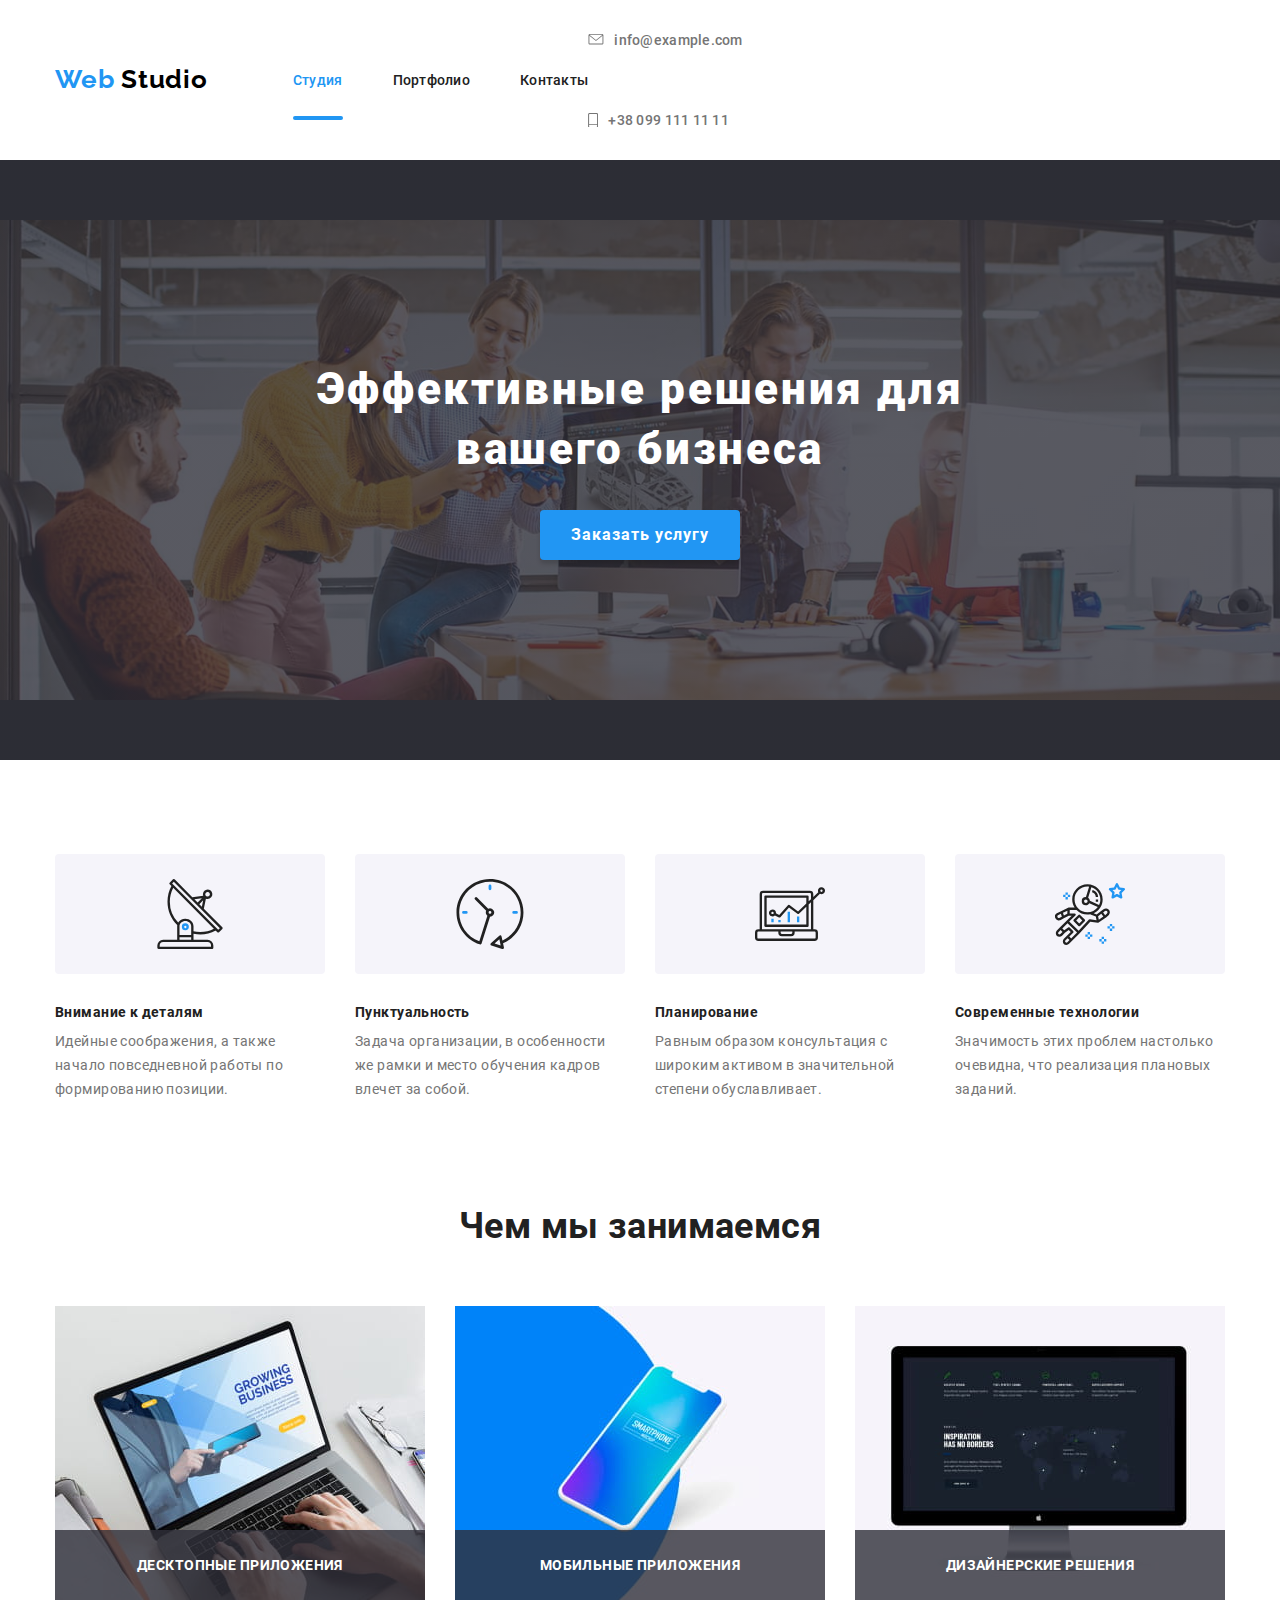
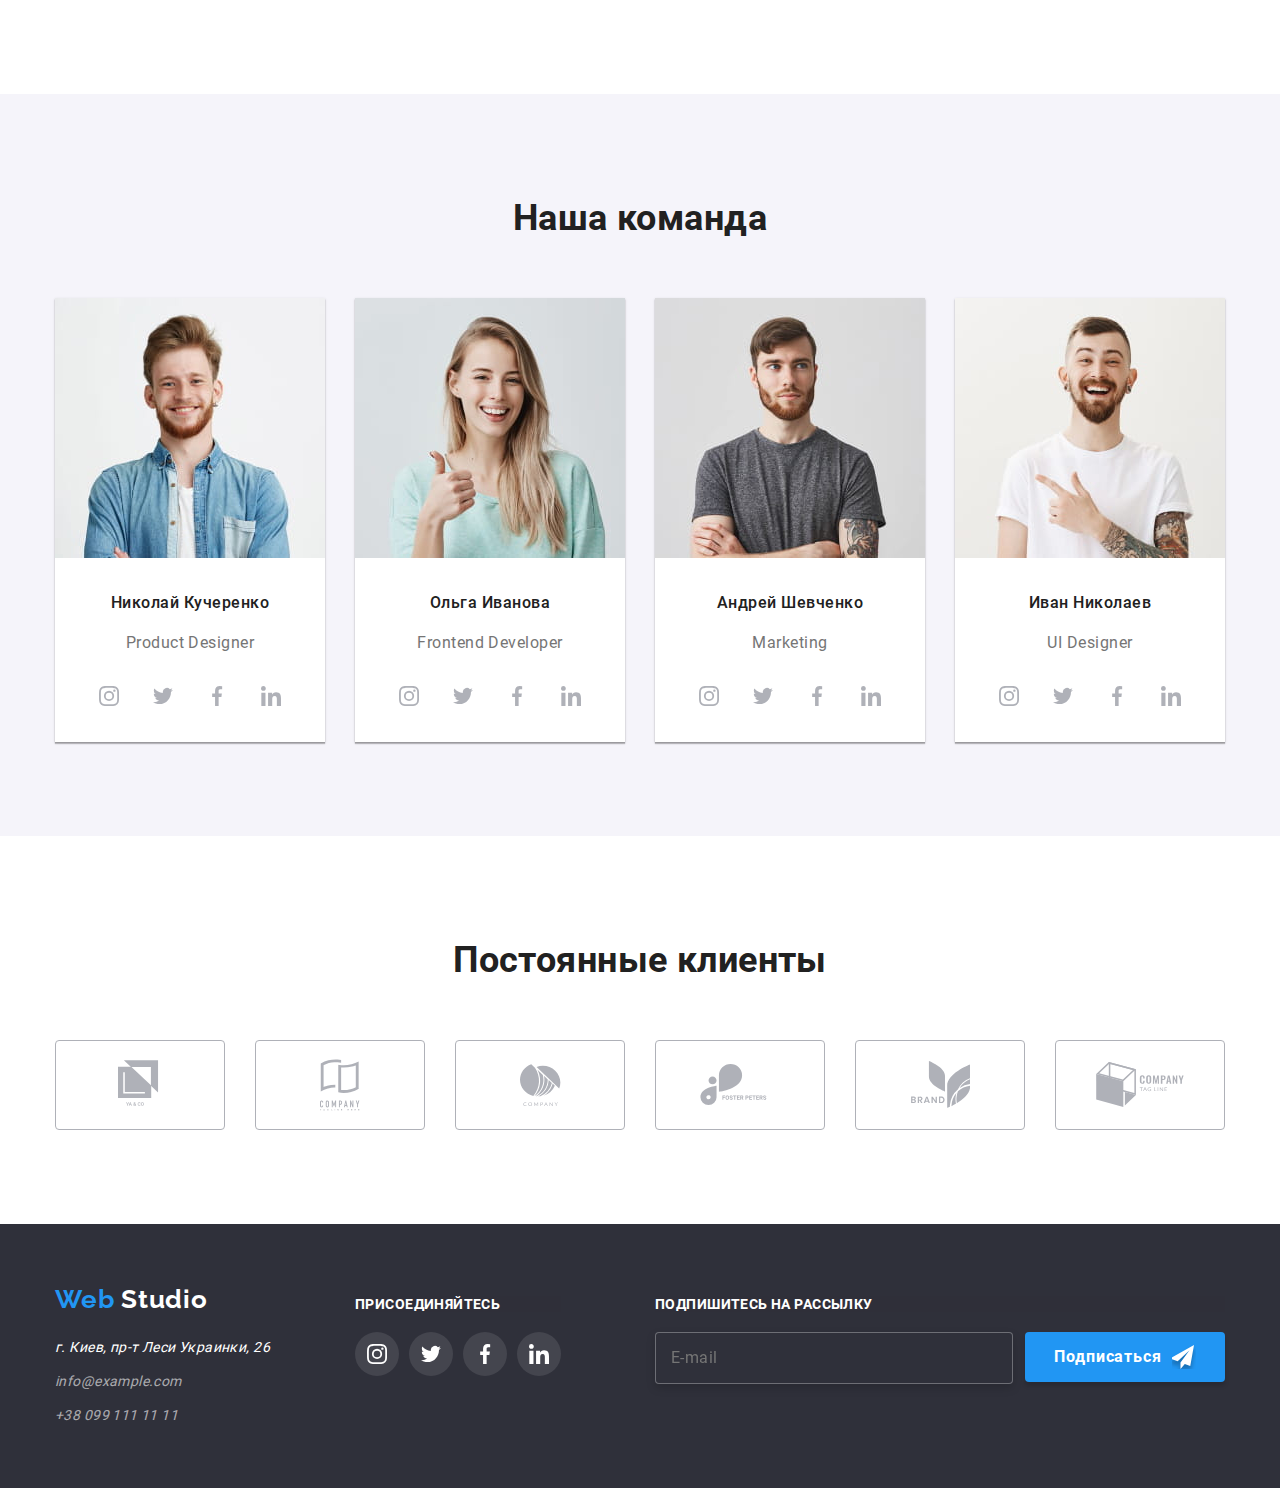
==== index.html @ a3d14f12 "перенес файлы" ====
<!DOCTYPE html>
<html lang="ru">
  <head>
    <meta charset="UTF-8" />
    <meta name="viewport" content="width=device-width, initial-scale=1.0" />
    <title>Web Studio</title>
    
    <link rel="stylesheet" href="./css/main.min.css" />
  </head>

  <body>
    <header class="header-page">
      <div class="container main-navi">
        <a href="./" class="logo"><span class="web-logo">Web</span> Studio</a>
        <nav class="navi">
          <ul class="list menu-navi">
            <li class="item">
              <a href="./" class="link-navi current">Студия</a>
            </li>
            <li class="item">
              <a href="./portfolio.html" class="link-navi">Портфолио </a>
            </li>
            <li class="item">
              <a href="" class="link-navi">Контакты </a>
            </li>
          </ul>
        </nav>
        <ul class="list contacts">
          <li class="item">
            <a href="mailto:info@example.com" class="contacts-link">
              <svg class="mail-icon">
                <use
                  href="./images/sprite.svg#icon-envelope-head"
                  width="16px"
                  height="11.2px"
                ></use>
              </svg>
              info@example.com</a
            >
          </li>
          <li class="item">
            <a href="tel:+380991111111" class="contacts-link"
              ><svg class="phone-icon">
                <use href="./images/sprite.svg#icon-Vector-head"></use></svg
              >+38 099 111 11 11</a
            >
          </li>
        </ul>
      </div>

      <section class="hero">
        <div class="container">
          <h1 class="page-title">Эффективные решения для вашего бизнеса</h1>
          <button class="btn" data-modal-open>Заказать услугу</button>
        </div>
      </section>
    </header>
    <main class="main-page">
      <section class="advantage">
        <div class="container">
          <h2 hidden class="section-title">Преимущества работы с Web Studio</h2>
          <ul class="list adv-flexcont">
            <li class="adv-element antenna">
              <div class="link">
                <svg width="70" height="70">
                  <use href="./images/sprite.svg#icon-antenna"></use>
                </svg>
              </div>
              
              <h3 class="feature">Внимание к деталям</h3>
              <p class="feature-text">
                Идейные соображения, а также начало повседневной работы по
                формированию позиции.
              </p>
            </li>
            <li class="adv-element clock">
              <div class="link">
                <svg width="70" height="70">
                  <use href="./images/sprite.svg#icon-clock_1"></use>
                </svg>
              </div>
              
              <h3 class="feature">Пунктуальность</h3>
              <p class="feature-text">
                Задача организации, в особенности же рамки и место обучения
                кадров влечет за собой.
              </p>
            </li>
            <li class="adv-element diagram">
              <div class="link">
                <svg width="70" height="70">
                  <use href="./images/sprite.svg#icon-diagram_1"></use>
                </svg>
              </div>
              
              <h3 class="feature">Планирование</h3>
              <p class="feature-text">
                Равным образом консультация с широким активом в значительной
                степени обуславливает.
              </p>
            </li>
            <li class="adv-element astronaut">
              <div class="link">
                <svg width="70" height="70">
                  <use href="./images/sprite.svg#icon-astronaut_1"></use>
                </svg>
              </div>
              
              <h3 class="feature">Современные технологии</h3>
              <p class="feature-text">
                Значимость этих проблем настолько очевидна, что реализация
                плановых заданий.
              </p>
            </li>
          </ul>
        </div>
      </section>
      <section class="box-section">
        <div class="container">
          <h2 class="section-title">Чем мы занимаемся</h2>
          <ul class="list box-flexcont">
            <li class="box-element">
              <a href=""
                ><img
                  src="./images/desktop1.jpg"
                  alt="десктоп"
                  width="370"
                  height="294"
                />
                <p class="box">Десктопные приложения</p>
              </a>
            </li>
            <li class="box-element">
              <a href=""
                ><img
                  src="./images/mobile.jpg"
                  alt="мобильний"
                  width="370"
                  height="294"
                />
                <p class="box">Мобильные приложения</p>
              </a>
            </li>
            <li class="box-element">
              <a href=""
                ><img
                  src="./images/desin.jpg"
                  alt="дизайн"
                  width="370"
                  height="294"
                />
                <p class="box">Дизайнерские решения</p>
              </a>
            </li>
          </ul>
        </div>
      </section>
      <section class="team-section">
        <div class="container">
          <h2 class="section-title">Наша команда</h2>
          <ul class="list team-flexcont">
            <li class="team-element">
              <img
                src="./images/comand1.jpg"
                alt="Николай Кучеренко"
                width="270"
                height="260"
              />
              <h3 class="team-name">Николай Кучеренко</h3>
              <p class="team-prof">Product Designer</p>
              <p class="soc-team">
                <a href="" aria-label="ссылка Instagram" class="soc-link">
                  <svg width="20px" height="20px">
                    <use href="./images/sprite.svg#icon-inst"></use>
                  </svg>
                </a>
                <a href="" aria-label="ссылка Twitter" class="soc-link"
                  ><svg width="20px" height="20px">
                    <use href="./images/sprite.svg#icon-twit"></use></svg
                ></a>
                <a href="" aria-label="ссылка Facebook" class="soc-link"
                  ><svg width="20px" height="20px">
                    <use href="./images/sprite.svg#icon-face"></use></svg
                ></a>
                <a href="" aria-label="ссылка Linkedin" class="soc-link"
                  ><svg width="20px" height="20px">
                    <use href="./images/sprite.svg#icon-in"></use></svg
                ></a>
              </p>
            </li>
            <li class="team-element">
              <img src="./images/comand2.jpg" alt="Ольга Иванова" width="270" />
              <h3 class="team-name">Ольга Иванова</h3>
              <p class="team-prof">Frontend Developer</p>
              <p class="soc-team">
                <a href="" aria-label="ссылка Instagram" class="soc-link">
                  <svg width="20px" height="20px">
                    <use href="./images/sprite.svg#icon-inst"></use>
                  </svg>
                </a>
                <a href="" aria-label="ссылка Twitter" class="soc-link"
                  ><svg width="20px" height="20px">
                    <use href="./images/sprite.svg#icon-twit"></use></svg
                ></a>
                <a href="" aria-label="ссылка Facebook" class="soc-link"
                  ><svg width="20px" height="20px">
                    <use href="./images/sprite.svg#icon-face"></use></svg
                ></a>
                <a href="" aria-label="ссылка Linkedin" class="soc-link"
                  ><svg width="20px" height="20px">
                    <use href="./images/sprite.svg#icon-in"></use></svg
                ></a>
              </p>
            </li>
            <li class="team-element">
              <img
                src="./images/comand3.jpg"
                alt="Андрей Шевченко"
                width="270"
              />
              <h3 class="team-name">Андрей Шевченко</h3>
              <p class="team-prof">Marketing</p>
              <p class="soc-team">
                <a href="" aria-label="ссылка Instagram" class="soc-link">
                  <svg width="20px" height="20px">
                    <use href="./images/sprite.svg#icon-inst"></use>
                  </svg>
                </a>
                <a href="" aria-label="ссылка Twitter" class="soc-link"
                  ><svg width="20px" height="20px">
                    <use href="./images/sprite.svg#icon-twit"></use></svg
                ></a>
                <a href="" aria-label="ссылка Facebook" class="soc-link"
                  ><svg width="20px" height="20px">
                    <use href="./images/sprite.svg#icon-face"></use></svg
                ></a>
                <a href="" aria-label="ссылка Linkedin" class="soc-link"
                  ><svg width="20px" height="20px">
                    <use href="./images/sprite.svg#icon-in"></use></svg
                ></a>
              </p>
            </li>
            <li class="team-element">
              <img src="./images/comand4.jpg" alt="Иван Николаев" width="270" />
              <h3 class="team-name">Иван Николаев</h3>
              <p class="team-prof">UI Designer</p>
              <p class="soc-team">
                <a href="" aria-label="ссылка Instagram" class="soc-link">
                  <svg width="20px" height="20px">
                    <use href="./images/sprite.svg#icon-inst"></use>
                  </svg>
                </a>
                <a href="" aria-label="ссылка Twitter" class="soc-link"
                  ><svg width="20px" height="20px">
                    <use href="./images/sprite.svg#icon-twit"></use></svg
                ></a>
                <a href="" aria-label="ссылка Facebook" class="soc-link"
                  ><svg width="20px" height="20px">
                    <use href="./images/sprite.svg#icon-face"></use></svg
                ></a>
                <a href="" aria-label="ссылка Linkedin" class="soc-link"
                  ><svg width="20px" height="20px">
                    <use href="./images/sprite.svg#icon-in"></use></svg
                ></a>
              </p>
            </li>
          </ul>
        </div>
      </section>
      <section class="client-section">
        <div class="container">
          <h2 class="section-title">Постоянные клиенты</h2>
          <ul class="list clnt-flexcont">
            <li class="clnt-element">
              <a href="/" class="link">
                <svg width="44.27px" height="49.23px">
                  <use href="./images/sprite.svg#icon-logo1"></use>
                </svg>
              </a>
            </li>
            <li class="clnt-element">
              <a href="" class="link"
                ><svg width="40px" height="52px">
                  <use href="./images/sprite.svg#icon-logo2"></use></svg
              ></a>
            </li>
            <li class="clnt-element">
              <a href="" class="link"
                ><svg width="41px" height="42.6px">
                  <use href="./images/sprite.svg#icon-logo3"></use></svg
              ></a>
            </li>
            <li class="clnt-element">
              <a href="" class="link"
                ><svg width="79.66" height="42.02px">
                  <use href="./images/sprite.svg#icon-logo4"></use></svg
              ></a>
            </li>
            <li class="clnt-element">
              <a href="" class="link"
                ><svg width="59px" height="47px">
                  <use href="./images/sprite.svg#icon-logo5"></use></svg
              ></a>
            </li>
            <li class="clnt-element">
              <a href="" class="link"
                ><svg width="88.48px" height="45.44px">
                  <use href="./images/sprite.svg#icon-logo6"></use></svg
              ></a>
            </li>
          </ul>
        </div>
      </section>
    </main>
    <footer class="footer">
      <div class="container footer-flex">
        <div class="footflex-elem">
          <a href="/">
            <p class="logo footer-logo">
              <span class="web-logo">Web</span> Studio
            </p>
          </a>
          <address class="footer-adress">
            <p class="adress-link">
              <a href="" class="adress-map">г. Киев, пр-т Леси Украинки, 26</a>
            </p>
            <p class="adress-link">
              <a href="mailto:info@example.com" class="footer-contacts"
                >info@example.com</a
              >
            </p>
            <p class="adress-link">
              <a href="tel:+380991111111" class="footer-contacts"
                >+38 099 111 11 11</a
              >
            </p>
          </address>
        </div>
        <section class="footflex-elem">
          <h3 class="footer-soc">присоединяйтесь</h3>
          <p class="footsoc-block">
            <a href="" aria-label="ссылка Instagram" class="soc-link">
              <svg width="20px" height="20px">
                <use href="./images/sprite.svg#icon-inst"></use>
              </svg>
            </a>
            <a href="" aria-label="ссылка Twitter" class="soc-link"
              ><svg width="20px" height="20px">
                <use href="./images/sprite.svg#icon-twit"></use></svg
            ></a>
            <a href="" aria-label="ссылка Facebook" class="soc-link"
              ><svg width="20px" height="20px">
                <use href="./images/sprite.svg#icon-face"></use></svg
            ></a>
            <a href="" aria-label="ссылка Linkedin" class="soc-link"
              ><svg width="20px" height="20px">
                <use href="./images/sprite.svg#icon-in"></use></svg
            ></a>
          </p>
        </section>
        <section class="footflex-elem">
          <h3 class="footer-registr">Подпишитесь на рассылку</h3>
          <form class="foot-form">
            
            <input
              class="mail-btn"
              type="email"
              name="foot-email"
              id="foot-email"
              placeholder="E-mail"
            />

            <button type="submit" class="btn">Подписаться</button>
          </form>
          
        </section>
      </div>
    </footer>

    <div class="backdrop is-hidden" data-modal>
      <div class="modal">
        <button class="btn-modal" data-modal-close>
          <svg width="11px" height="11px">
            <use href="./images/sprite.svg#icon-Vector-modal"></use>
          </svg>
        </button>

        <form class="register-form">
          <h3>Оставьте свои данные, мы вам перезвоним</h3>
          <div class="form-field">
            <input
              class="form-input"
              type="text"
              name="user-name"
              id="name"
              placeholder=" "
            />
            <label class="form-label" for="name">Имя</label>
            <svg class="icon" width="18px" height="18px">
              <use href="./images/sprite.svg#icon-person-form"></use>
            </svg>
          </div>
          <div class="form-field">
            <input
              class="form-input"
              type="tel"
              name="tel"
              id="tel"
              placeholder=" "
            />
            <label class="form-label" for="tel">Телефон</label>
            <svg class="icon" width="18px" height="18px">
              <use href="./images/sprite.svg#icon-phone-form"></use>
            </svg>
          </div>
          <div class="form-field">
            <input
              class="form-input"
              type="email"
              name="mail"
              id="mail"
              placeholder=" "
            />
            <label class="form-label" for="mail">Почта</label>
            <svg class="icon" width="18px" height="18px">
              <use href="./images/sprite.svg#icon-email-form"></use>
            </svg>
          </div>
          <div class="form-comment">
            <textarea
              class="form-cominp"
              name="comments"
              id="comments"
              rows="6"
              placeholder=" "
            ></textarea>
            <label class="form-label" for="comments">Коментарий</label>
          </div>
          <div class="form-check">
            <label class="form-checklab">
              <input
                hidden
                class="form-checkinp"
                type="checkbox"
                name="agree"
              />
              <span class="icon-check">
                <svg class="icon" width="16px" height="15px">
                  <use href="./images/sprite.svg#icon-icon-check"></use>
                </svg>
              </span>
              Соглашаюсь с рассылкой и принимаю
              <a href="#">Условия договора</a>
            </label>
          </div>
          <div class="btn-flex">
            <button type="submit" class="btn form-btn">Отправить</button>
          </div>
        </form>
      </div>
    </div>
    <script src="./js/modal.js"></script>
  </body>
</html>
---- css/main.min.css ----
/*! normalize.css v8.0.1 | MIT License | github.com/necolas/normalize.css */html{line-height:1.15;-webkit-text-size-adjust:100%}body{margin:0}main{display:block}h1{font-size:2em;margin:0.67em 0}hr{-webkit-box-sizing:content-box;box-sizing:content-box;height:0;overflow:visible}pre{font-family:monospace, monospace;font-size:1em}a{background-color:transparent}abbr[title]{border-bottom:none;text-decoration:underline;-webkit-text-decoration:underline dotted;text-decoration:underline dotted}b,strong{font-weight:bolder}code,kbd,samp{font-family:monospace, monospace;font-size:1em}small{font-size:80%}sub,sup{font-size:75%;line-height:0;position:relative;vertical-align:baseline}sub{bottom:-0.25em}sup{top:-0.5em}img{border-style:none}button,input,optgroup,select,textarea{font-family:inherit;font-size:100%;line-height:1.15;margin:0}button,input{overflow:visible}button,select{text-transform:none}button,[type="button"],[type="reset"],[type="submit"]{-webkit-appearance:button}button::-moz-focus-inner,[type="button"]::-moz-focus-inner,[type="reset"]::-moz-focus-inner,[type="submit"]::-moz-focus-inner{border-style:none;padding:0}button:-moz-focusring,[type="button"]:-moz-focusring,[type="reset"]:-moz-focusring,[type="submit"]:-moz-focusring{outline:1px dotted ButtonText}fieldset{padding:0.35em 0.75em 0.625em}legend{-webkit-box-sizing:border-box;box-sizing:border-box;color:inherit;display:table;max-width:100%;padding:0;white-space:normal}progress{vertical-align:baseline}textarea{overflow:auto}[type="checkbox"],[type="radio"]{-webkit-box-sizing:border-box;box-sizing:border-box;padding:0}[type="number"]::-webkit-inner-spin-button,[type="number"]::-webkit-outer-spin-button{height:auto}[type="search"]{-webkit-appearance:textfield;outline-offset:-2px}[type="search"]::-webkit-search-decoration{-webkit-appearance:none}::-webkit-file-upload-button{-webkit-appearance:button;font:inherit}details{display:block}summary{display:list-item}template{display:none}[hidden]{display:none}@font-face{font-family:"Raleway";font-style:normal;font-weight:400;src:url("../fonts/raleway-v17-latin_cyrillic-regular.eot");src:local(""),url("../fonts/raleway-v17-latin_cyrillic-regular.eot?#iefix") format("embedded-opentype"),url("../fonts/raleway-v17-latin_cyrillic-regular.woff2") format("woff2"),url("../fonts/raleway-v17-latin_cyrillic-regular.woff") format("woff"),url("../fonts/raleway-v17-latin_cyrillic-regular.ttf") format("truetype"),url("../fonts/raleway-v17-latin_cyrillic-regular.svg#Raleway") format("svg")}@font-face{font-family:"Raleway";font-style:normal;font-weight:700;src:url("../fonts/raleway-v17-latin_cyrillic-700.eot");src:local(""),url("../fonts/raleway-v17-latin_cyrillic-700.eot?#iefix") format("embedded-opentype"),url("../fonts/raleway-v17-latin_cyrillic-700.woff2") format("woff2"),url("../fonts/raleway-v17-latin_cyrillic-700.woff") format("woff"),url("../fonts/raleway-v17-latin_cyrillic-700.ttf") format("truetype"),url("../fonts/raleway-v17-latin_cyrillic-700.svg#Raleway") format("svg")}@font-face{font-family:"Roboto";font-style:normal;font-weight:400;src:url("../fonts/roboto-v20-latin_cyrillic-regular.eot");src:local("Roboto"),local("Roboto-Regular"),url("../fonts/roboto-v20-latin_cyrillic-regular.eot?#iefix") format("embedded-opentype"),url("../fonts/roboto-v20-latin_cyrillic-regular.woff2") format("woff2"),url("../fonts/roboto-v20-latin_cyrillic-regular.woff") format("woff"),url("../fonts/roboto-v20-latin_cyrillic-regular.ttf") format("truetype"),url("../fonts/roboto-v20-latin_cyrillic-regular.svg#Roboto") format("svg")}@font-face{font-family:"Roboto";font-style:normal;font-weight:500;src:url("../fonts/roboto-v20-latin_cyrillic-500.eot");src:local("Roboto Medium"),local("Roboto-Medium"),url("../fonts/roboto-v20-latin_cyrillic-500.eot?#iefix") format("embedded-opentype"),url("../fonts/roboto-v20-latin_cyrillic-500.woff2") format("woff2"),url("../fonts/roboto-v20-latin_cyrillic-500.woff") format("woff"),url("../fonts/roboto-v20-latin_cyrillic-500.ttf") format("truetype"),url("../fonts/roboto-v20-latin_cyrillic-500.svg#Roboto") format("svg")}@font-face{font-family:"Roboto";font-style:normal;font-weight:700;src:url("../fonts/roboto-v20-latin_cyrillic-700.eot");src:local("Roboto Bold"),local("Roboto-Bold"),url("../fonts/roboto-v20-latin_cyrillic-700.eot?#iefix") format("embedded-opentype"),url("../fonts/roboto-v20-latin_cyrillic-700.woff2") format("woff2"),url("../fonts/roboto-v20-latin_cyrillic-700.woff") format("woff"),url("../fonts/roboto-v20-latin_cyrillic-700.ttf") format("truetype"),url("../fonts/roboto-v20-latin_cyrillic-700.svg#Roboto") format("svg")}@font-face{font-family:"Roboto";font-style:normal;font-weight:900;src:url("../fonts/roboto-v20-latin_cyrillic-900.eot");src:local("Roboto Black"),local("Roboto-Black"),url("../fonts/roboto-v20-latin_cyrillic-900.eot?#iefix") format("embedded-opentype"),url("../fonts/roboto-v20-latin_cyrillic-900.woff2") format("woff2"),url("../fonts/roboto-v20-latin_cyrillic-900.woff") format("woff"),url("../fonts/roboto-v20-latin_cyrillic-900.ttf") format("truetype"),url("../fonts/roboto-v20-latin_cyrillic-900.svg#Roboto") format("svg")}body{font-family:"Roboto", sans-serif;font-style:normal;font-weight:normal;font-size:14px;line-height:1.714;letter-spacing:0.03em;color:#757575;background-color:#fff}*{margin:0;border:0;text-decoration:none}html{-webkit-box-sizing:border-box;box-sizing:border-box}*,*::before,*::after{-webkit-box-sizing:inherit;box-sizing:inherit}img{display:block}.list{padding-left:0px;list-style:none}.container{margin-right:auto;margin-left:auto;width:1200px;padding-left:15px;padding-right:15px}.advantage .container{padding-top:94px}.box-section .container,.team-section .container,.client-section .container{padding-top:94px;padding-bottom:94px}.visually-hidden{position:absolute !important;clip:rect(1px 1px 1px 1px);clip:rect(1px, 1px, 1px, 1px);padding:0 !important;border:0 !important;height:1px !important;width:1px !important;overflow:hidden}.btn,.soc-link,.adv-element .link,.box,.clnt-flexcont .clnt-element,.clnt-element .link,.btn-modal,.btn-flex{display:-webkit-box;display:-ms-flexbox;display:flex;-webkit-box-align:center;-ms-flex-align:center;align-items:center;-webkit-box-pack:center;-ms-flex-pack:center;justify-content:center}.btn{display:-webkit-inline-box;display:-ms-inline-flexbox;display:inline-flex;width:200px;height:50px;font-weight:bold;font-size:16px;line-height:1.875;letter-spacing:0.06em;color:#fff;background:#2196f3;-webkit-box-shadow:0px 4px 4px rgba(0,0,0,0.15);box-shadow:0px 4px 4px rgba(0,0,0,0.15);border-radius:4px;cursor:pointer;-webkit-transition:background 250ms cubic-bezier(0.4, 0, 0.2, 1);transition:background 250ms cubic-bezier(0.4, 0, 0.2, 1)}.btn:hover,.btn:focus{background:#188ce8}.logo{font-family:Raleway, sans-serif;font-weight:bold;font-size:24px;line-height:1.167;letter-spacing:0.03em;color:#000}@media screen and (min-width: 1200px){.logo{font-size:26px;line-height:1.192}}.footer-logo{color:#fff;margin-bottom:20px}.web-logo{color:#2196f3}.soc-link{width:44px;height:44px;padding:0px;border:none;border-radius:50%;background-color:#fff 10%;fill:#afb1b8;-webkit-transition:background-color 250ms cubic-bezier(0.4, 0, 0.2, 1),fill 250ms cubic-bezier(0.4, 0, 0.2, 1);transition:background-color 250ms cubic-bezier(0.4, 0, 0.2, 1),fill 250ms cubic-bezier(0.4, 0, 0.2, 1)}.soc-link:not(:last-child){margin-right:10px}.footsoc-block .soc-link{background:rgba(255,255,255,0.1);fill:#fff}.soc-link:hover{background-color:#2196f3;fill:#fff}.header-page{background-color:var(--logo-bgr-color)}@media screen and (min-width: 1200px){.main-navi{display:-webkit-box;display:-ms-flexbox;display:flex;-webkit-box-align:center;-ms-flex-align:center;align-items:center}}@media screen and (min-width: 1200px){.main-navi .menu-navi{display:-webkit-box;display:-ms-flexbox;display:flex;margin-left:85px}.main-navi .menu-navi .item:not(:first-child){margin-left:50px}}.link-navi,.contacts-link{display:-webkit-inline-box;display:-ms-inline-flexbox;display:inline-flex;-webkit-box-align:center;-ms-flex-align:center;align-items:center;-webkit-box-pack:none;-ms-flex-pack:none;justify-content:none;padding-top:32px;padding-bottom:32px;font-weight:500;font-size:14px;line-height:1.1428;letter-spacing:0.02em;color:#212121;-webkit-transition:color 250ms cubic-bezier(0.4, 0, 0.2, 1);transition:color 250ms cubic-bezier(0.4, 0, 0.2, 1)}.link-navi:hover,.contacts-link:hover,.link-navi:focus,.contacts-link:focus{color:#2196f3;fill:#2196f3}.contacts-link{color:#757575;fill:#757575;-webkit-transition:fill 250ms cubic-bezier(0.4, 0, 0.2, 1),color 250ms cubic-bezier(0.4, 0, 0.2, 1);transition:fill 250ms cubic-bezier(0.4, 0, 0.2, 1),color 250ms cubic-bezier(0.4, 0, 0.2, 1)}.contacts-link:hover,.contacts-link:focus{color:#2196f3;fill:#2196f3}.contacts-link .mail-icon{width:16px;height:11.2px;margin-right:10px}.contacts-link .phone-icon{width:10px;height:14.94px;margin-right:10px}.current{color:#2196f3;position:relative}.current::before{content:"";position:absolute;width:100%;height:4px;bottom:0px;left:0px;background:#2196f3;border-radius:2px}.hero{text-align:center;padding-top:200px;padding-bottom:200px;background-color:#212121;height:600px;max-width:1600px;margin-left:auto;margin-right:auto;background-image:-webkit-gradient(linear, left top, right top, from(rgba(47,48,58,0.8)), to(rgba(47,48,58,0.8))),url(../images/img-header.jpg);background-image:linear-gradient(to right, rgba(47,48,58,0.8), rgba(47,48,58,0.8)),url(../images/img-header.jpg);background-repeat:no-repeat;background-position:center;background-size:contain}.page-title{margin-top:0px;margin-bottom:30px;max-width:696px;margin-right:auto;margin-left:auto;font-weight:900;font-size:44px;line-height:1.3636;letter-spacing:0.06em;color:#fff;text-align:center}.advantage .adv-flexcont{display:-webkit-box;display:-ms-flexbox;display:flex}.adv-element{display:-webkit-inline-box;display:-ms-inline-flexbox;display:inline-flex;-webkit-box-orient:vertical;-webkit-box-direction:normal;-ms-flex-direction:column;flex-direction:column;width:calc((100%-90px) / 4);margin-right:30px}.adv-element:nth-child(4n){margin-right:0px}.adv-element .link{width:270px;height:120px;background-color:#f5f4fa;border-radius:4px}.adv-element .feature{margin-top:30px;margin-bottom:10px;font-family:Roboto;font-weight:bold;font-size:14px;line-height:1.143;letter-spacing:0.03em;color:#212121}@media screen and (max-width: 1199px){.box-section{display:none}}.section-title{text-align:center;margin-bottom:50px;font-weight:bold;font-size:36px;line-height:1.6667;color:#212121}.box-flexcont{display:-webkit-box;display:-ms-flexbox;display:flex}.box-flexcont .box-element{position:relative;width:calc((100%-60px) / 3);margin-right:30px}.box-flexcont .box-element:nth-child(3n){margin-right:0px}.box{position:absolute;bottom:0px;left:0px;width:100%;height:70px;font-weight:bold;line-height:1.1428;color:#fff;background:rgba(47,48,58,0.8);text-transform:uppercase}.team-section{background:#f5f4fa}.team-section .team-flexcont{display:-webkit-box;display:-ms-flexbox;display:flex}.team-section .team-flexcont .team-element{width:calc((100%-90px) / 4);margin-right:30px;background:#fff;-webkit-box-shadow:0px 1px 3px rgba(0,0,0,0.12),0px 1px 1px rgba(0,0,0,0.14),0px 2px 1px rgba(0,0,0,0.2);box-shadow:0px 1px 3px rgba(0,0,0,0.12),0px 1px 1px rgba(0,0,0,0.14),0px 2px 1px rgba(0,0,0,0.2)}.team-section .team-flexcont .team-element:nth-child(4n){margin-right:0px}.team-name,.team-prof{margin-top:30px;margin-bottom:10px;text-align:center;font-weight:500;font-size:16px;line-height:1.875;letter-spacing:0.03em;color:#212121}.team-prof{margin-top:0px;margin-bottom:16px;font-weight:normal;color:#757575}.soc-team{display:-webkit-box;display:-ms-flexbox;display:flex;padding-left:32px;padding-right:32px;margin-bottom:24px}.clnt-flexcont{display:-webkit-box;display:-ms-flexbox;display:flex}.clnt-flexcont .clnt-element{-webkit-box-pack:none;-ms-flex-pack:none;justify-content:none;width:calc((100%-150px) / 6);margin-right:30px}.clnt-flexcont .clnt-element:nth-child(6n){margin-right:0px}.clnt-element .link{border:1px solid #afb1b8;border-radius:4px;width:170px;height:90px;fill:#afb1b8;-webkit-transition:border 250ms cubic-bezier(0.4, 0, 0.2, 1),fill 250ms cubic-bezier(0.4, 0, 0.2, 1);transition:border 250ms cubic-bezier(0.4, 0, 0.2, 1),fill 250ms cubic-bezier(0.4, 0, 0.2, 1)}.clnt-element .link:hover{border:1px solid #2196f3;fill:#2196f3}.footer{background:#2f303a;padding-top:60px;padding-bottom:60px}.footer-flex{display:-webkit-box;display:-ms-flexbox;display:flex}.footer-flex .footflex-elem:not(:first-child){margin-top:12px}.footer-flex .footflex-elem:last-child{margin-left:94px}.footer-flex .footflex-elem:first-child{margin-right:auto}.footer-adress .adress-link:not(:last-child){margin-bottom:9px}.adress-map,.footer-contacts{font-size:14px;line-height:1.7143;letter-spacing:0.03em;color:#fff;-webkit-transition:color 250ms cubic-bezier(0.4, 0, 0.2, 1);transition:color 250ms cubic-bezier(0.4, 0, 0.2, 1)}.adress-map:hover,.footer-contacts:hover{color:#2196f3}.footer-contacts{color:rgba(255,255,255,0.6)}.footer-contacts:hover{color:#2196f3}.footflex-elem h3{font-weight:bold;font-size:14px;line-height:1.1428;letter-spacing:0.03em;color:#fff;background:rgba(47,48,58,0.8);text-transform:uppercase}.footsoc-block{display:-webkit-box;display:-ms-flexbox;display:flex}.footer-soc,.footer-registr{margin-bottom:20px}.foot-form{display:-webkit-box;display:-ms-flexbox;display:flex}.foot-form .mail-btn{width:358px;font-size:16px;line-height:1.25;letter-spacing:0.03em;color:rgba(255,255,255,0.6);padding:15px;margin-right:12px;background-color:#2f303a;border:1px solid rgba(255,255,255,0.3);border-radius:4px;-webkit-filter:drop-shadow(0px 4px 4px rgba(0,0,0,0.15));filter:drop-shadow(0px 4px 4px rgba(0,0,0,0.15))}.footflex-elem .btn::after{content:"";width:24px;height:24px;margin-left:10px;background-image:url(../images/iconsend.svg);background-position:right -2px top;background-repeat:no-repeat}.backdrop{position:fixed;top:0px;left:0px;width:100%;height:100%;background:rgba(0,0,0,0.2);opacity:1;-webkit-transition:opacity 250ms cubic-bezier(0.4, 0, 0.2, 1);transition:opacity 250ms cubic-bezier(0.4, 0, 0.2, 1)}.backdrop .modal{position:absolute;top:50%;left:50%;-webkit-transform:translate(-50%, -50%) scale(1, 1);transform:translate(-50%, -50%) scale(1, 1);min-width:528px;min-height:581px;background:#fff;-webkit-box-shadow:0px 1px 3px rgba(0,0,0,0.12),0px 1px 1px rgba(0,0,0,0.14),0px 2px 1px rgba(0,0,0,0.2);box-shadow:0px 1px 3px rgba(0,0,0,0.12),0px 1px 1px rgba(0,0,0,0.14),0px 2px 1px rgba(0,0,0,0.2);border-radius:4px;-webkit-transition:-webkit-transform 250ms cubic-bezier(0.4, 0, 0.2, 1);transition:-webkit-transform 250ms cubic-bezier(0.4, 0, 0.2, 1);transition:transform 250ms cubic-bezier(0.4, 0, 0.2, 1);transition:transform 250ms cubic-bezier(0.4, 0, 0.2, 1), -webkit-transform 250ms cubic-bezier(0.4, 0, 0.2, 1)}.backdrop.is-hidden{opacity:0;pointer-events:none}.backdrop.is-hidden .modal{-webkit-transform:translate(-50%, -50%) scale(0.3, 0.3);transform:translate(-50%, -50%) scale(0.3, 0.3)}.btn-modal{position:absolute;top:8px;right:8px;margin-left:auto;width:30px;height:30px;background:#fff;border:1px solid rgba(0,0,0,0.1);border-radius:50%;-webkit-transition:fill 250ms cubic-bezier(0.4, 0, 0.2, 1);transition:fill 250ms cubic-bezier(0.4, 0, 0.2, 1)}.btn-modal:hover,.btn-modal:focus{fill:#2196f3}.form-field .form-input,.form-comment .form-cominp{width:100%;padding:12px;padding-left:42px;border:1px solid rgba(33,33,33,0.2);border-radius:4px;-webkit-transition:fill 250ms cubic-bezier(0.4, 0, 0.2, 1);transition:fill 250ms cubic-bezier(0.4, 0, 0.2, 1);cursor:pointer}.form-field .form-input:focus,.form-comment .form-cominp:focus{border:1px solid #2196f3;outline:none}.form-field .form-input:focus+.form-label,.form-comment .form-cominp:focus+.form-label{top:-4px;left:19px;-webkit-transform:translateY(-100%);transform:translateY(-100%);color:#2196f3}.form-field .form-input:focus ~ .icon,.form-comment .form-cominp:focus ~ .icon{fill:#2196f3}.form-field .form-input:not(:placeholder-shown)+.form-label,.form-comment .form-cominp:not(:placeholder-shown)+.form-label{top:-4px;left:19px;-webkit-transform:translateY(-100%);transform:translateY(-100%);color:#2196f3}.form-field .form-input:not(:placeholder-shown) ~ .icon,.form-comment .form-cominp:not(:placeholder-shown) ~ .icon{fill:#2196f3}.register-form{padding:40px}.register-form h3{font-weight:bold;font-size:20px;line-height:1.15;letter-spacing:0.03em;text-align:center;margin-bottom:30px;color:#212121}.form-field{position:relative;margin-bottom:28px}.form-field .form-label{position:absolute;top:50%;left:42px;-webkit-transform:translateY(-50%);transform:translateY(-50%);font-size:14px;line-height:1.1428;letter-spacing:0.01em;color:#757575;-webkit-transition:color 250ms cubic-bezier(0.4, 0, 0.2, 1),-webkit-transform 250ms cubic-bezier(0.4, 0, 0.2, 1);transition:color 250ms cubic-bezier(0.4, 0, 0.2, 1),-webkit-transform 250ms cubic-bezier(0.4, 0, 0.2, 1);transition:transform 250ms cubic-bezier(0.4, 0, 0.2, 1),color 250ms cubic-bezier(0.4, 0, 0.2, 1);transition:transform 250ms cubic-bezier(0.4, 0, 0.2, 1),color 250ms cubic-bezier(0.4, 0, 0.2, 1),-webkit-transform 250ms cubic-bezier(0.4, 0, 0.2, 1);cursor:pointer}.form-field .icon{position:absolute;top:50%;left:19px;-webkit-transform:translateY(-50%);transform:translateY(-50%);-webkit-transition:fill 250ms cubic-bezier(0.4, 0, 0.2, 1);transition:fill 250ms cubic-bezier(0.4, 0, 0.2, 1)}.form-comment{position:relative;margin-bottom:20px}.form-comment .form-cominp{padding-left:19px}.form-comment .form-label{position:absolute;top:12px;left:19px;font-size:14px;line-height:1.1428;letter-spacing:0.03em;color:#757575;-webkit-transition:-webkit-transform 250ms cubic-bezier(0.4, 0, 0.2, 1);transition:-webkit-transform 250ms cubic-bezier(0.4, 0, 0.2, 1);transition:transform 250ms cubic-bezier(0.4, 0, 0.2, 1);transition:transform 250ms cubic-bezier(0.4, 0, 0.2, 1), -webkit-transform 250ms cubic-bezier(0.4, 0, 0.2, 1)}.form-check{position:relative;margin-bottom:30px}.form-checklab{padding-right:11px;padding-left:36px}.form-checklab a{color:#2196f3;text-decoration:underline}.icon-check{position:absolute;top:50%;left:12px;-webkit-transform:translateY(-50%);transform:translateY(-50%);display:-webkit-inline-box;display:-ms-inline-flexbox;display:inline-flex;width:16px;height:15px;border:2px solid #212121;border-radius:2px;-webkit-box-sizing:border-box;box-sizing:border-box;-webkit-transition:background-color 250ms cubic-bezier(0.4, 0, 0.2, 1),border 250ms cubic-bezier(0.4, 0, 0.2, 1);transition:background-color 250ms cubic-bezier(0.4, 0, 0.2, 1),border 250ms cubic-bezier(0.4, 0, 0.2, 1)}.form-checkinp:checked+.icon-check{background-color:#2196f3;border:none}.portfolio-sect{display:-webkit-box;display:-ms-flexbox;display:flex;padding-top:94px;padding-bottom:94px}.filters{display:-webkit-box;display:-ms-flexbox;display:flex;-webkit-box-pack:center;-ms-flex-pack:center;justify-content:center;margin-bottom:50px}.filters .item{display:-webkit-box;display:-ms-flexbox;display:flex}.filters .item+.item{margin-left:8px}.filter{font-weight:500;font-size:16px;line-height:1.625;letter-spacing:0.03em;padding:6px 22px;color:#212121;background:#f5f4fa;border-radius:4px;-webkit-transition:background-color 250ms cubic-bezier(0.4, 0, 0.2, 1),color 250ms cubic-bezier(0.4, 0, 0.2, 1);transition:background-color 250ms cubic-bezier(0.4, 0, 0.2, 1),color 250ms cubic-bezier(0.4, 0, 0.2, 1)}.filter:hover,.filter:focus,.filter:active{color:#fff;background:#2196f3}.potrfol-flex{display:-webkit-box;display:-ms-flexbox;display:flex;-ms-flex-wrap:wrap;flex-wrap:wrap}.potrfol-flex .item{width:370px;margin-right:30px;margin-bottom:30px;background:var(--logo-bgr-color);border:1px solid #eeeeee;-webkit-box-sizing:border-box;box-sizing:border-box;cursor:pointer}.potrfol-flex .item:nth-child(3n){margin-right:0px}.potrfol-flex .item:nth-last-child(-n+3){margin-bottom:0px}.potrfol-flex .item:hover{-webkit-box-shadow:0px 1px 1px rgba(0,0,0,0.12),0px 4px 4px rgba(0,0,0,0.06),1px 4px 6px rgba(0,0,0,0.16);box-shadow:0px 1px 1px rgba(0,0,0,0.12),0px 4px 4px rgba(0,0,0,0.06),1px 4px 6px rgba(0,0,0,0.16)}.potrfol-flex .item:hover .hover-over{-webkit-transform:translatey(0);transform:translatey(0)}.portf-thumb{position:relative;overflow:hidden}.portfol-title{display:inline-block;width:322px;margin-top:20px;margin-bottom:4px;font-weight:bold;font-size:18px;line-height:2;letter-spacing:0.06em;color:#212121}.portf-sub{display:inline-block;width:322px;margin-bottom:20px;font-size:16px;line-height:1.875;letter-spacing:0.03em;color:#757575}.portfol-title,.portf-sub{margin-right:24px;margin-left:24px}.hover-over{position:absolute;width:100%;height:100%;bottom:0px;left:0px;background:rgba(33,150,243,0.9);font-size:18px;line-height:1.5555;color:#fff;padding:63px 24px;-webkit-transform:translatey(100%);transform:translatey(100%);-webkit-transition:-webkit-transform 250ms cubic-bezier(0.4, 0, 0.2, 1);transition:-webkit-transform 250ms cubic-bezier(0.4, 0, 0.2, 1);transition:transform 250ms cubic-bezier(0.4, 0, 0.2, 1);transition:transform 250ms cubic-bezier(0.4, 0, 0.2, 1), -webkit-transform 250ms cubic-bezier(0.4, 0, 0.2, 1)}
/*# sourceMappingURL=main.min.css.map */
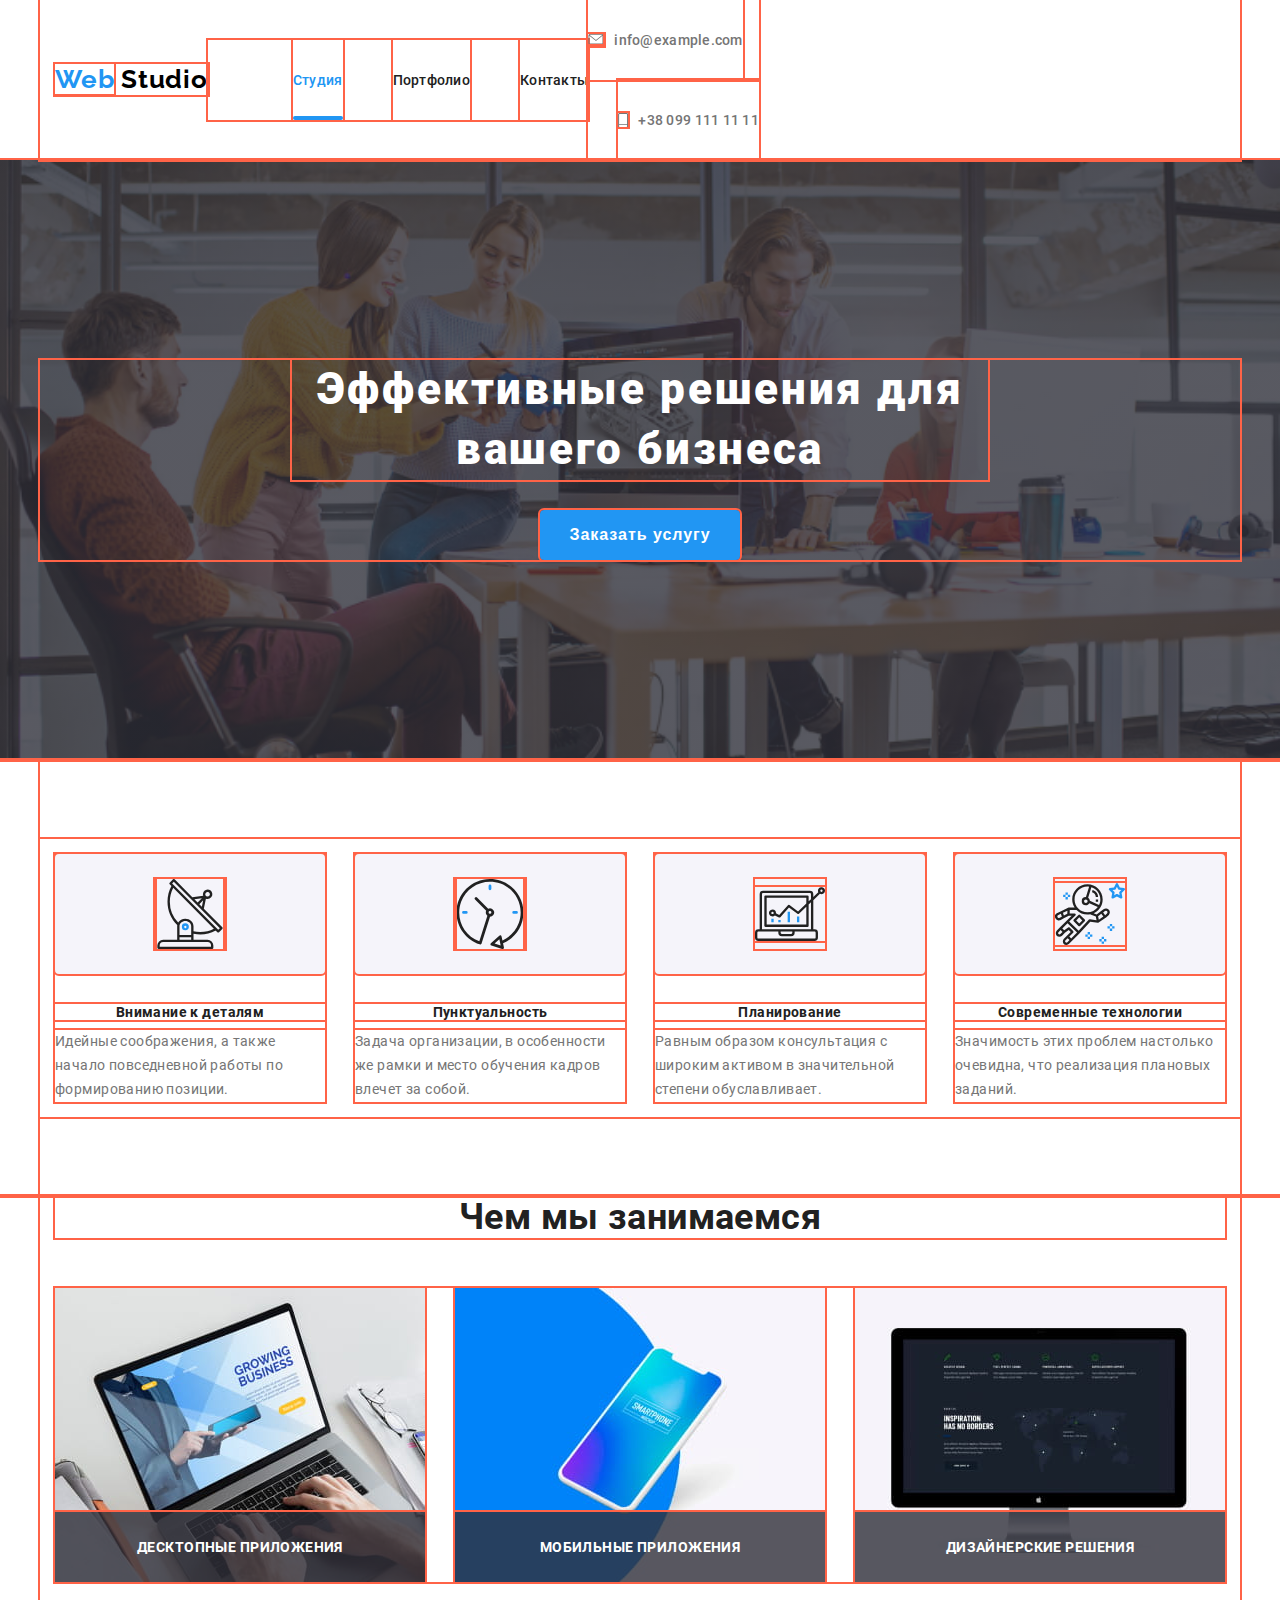
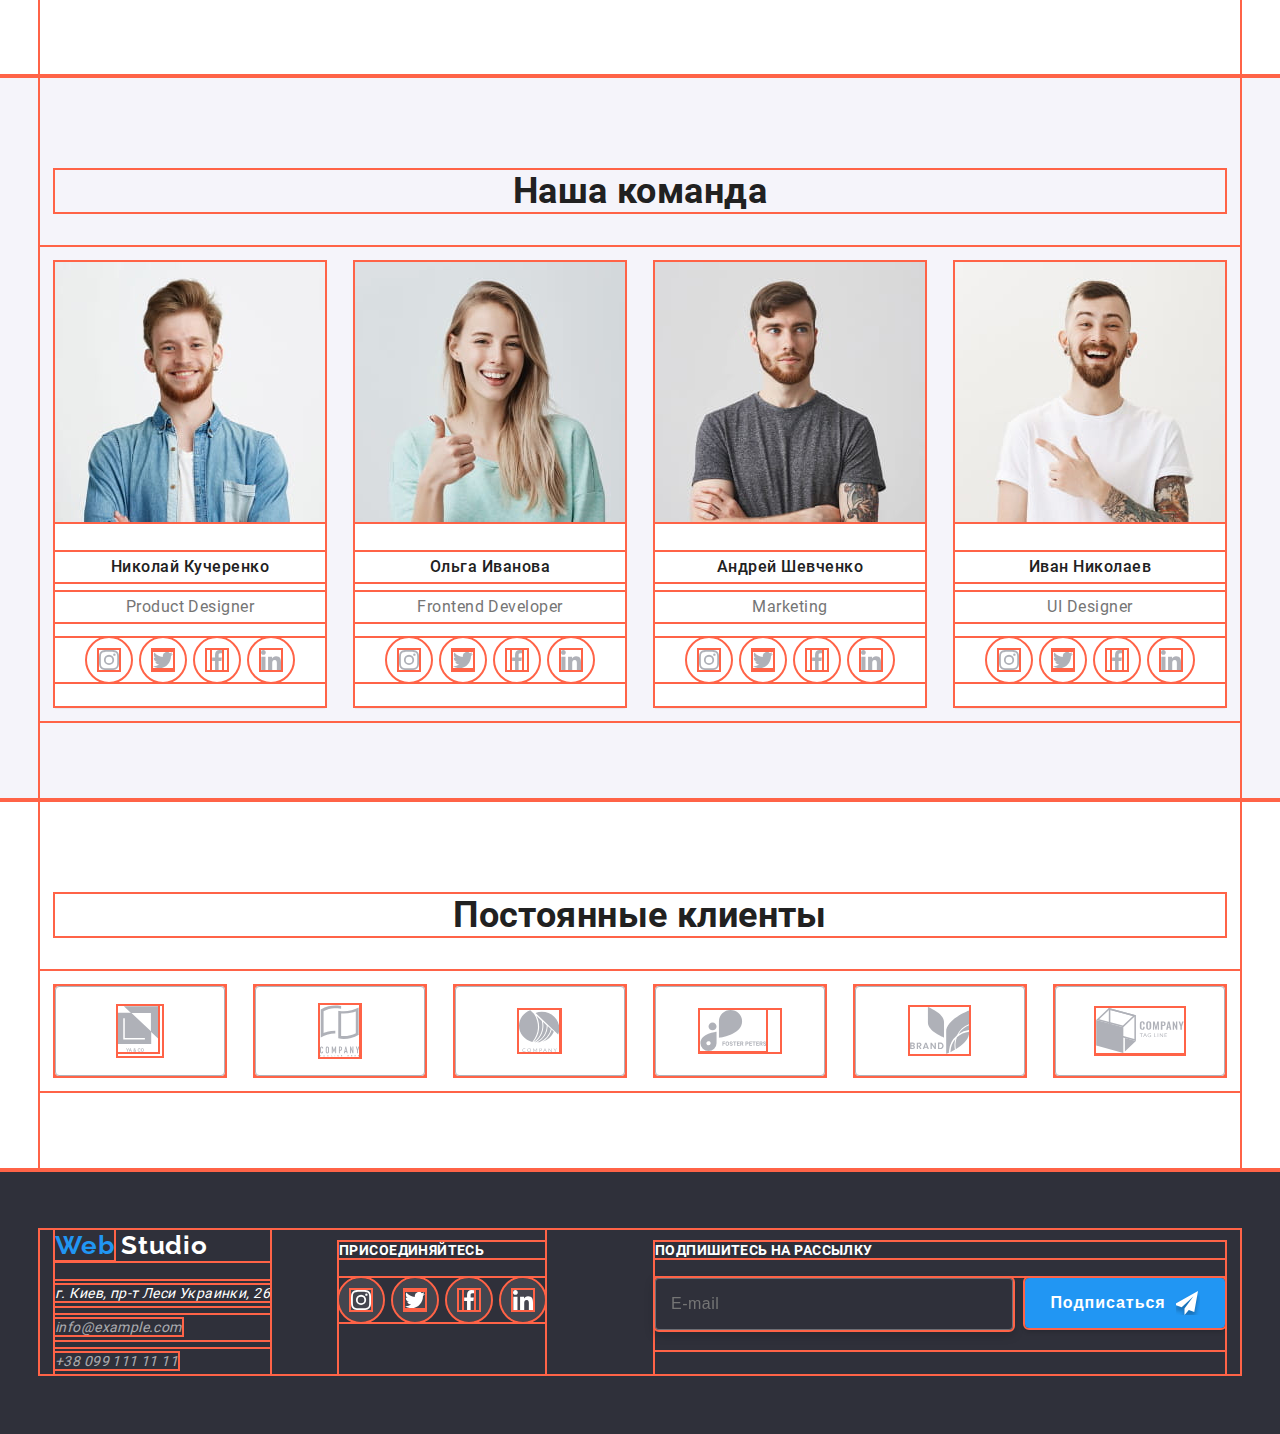
==== commit 659da7c9: "наработки адаптивки" ====
--- a/index.html
+++ b/index.html
@@ -4,7 +4,7 @@
     <meta charset="UTF-8" />
     <meta name="viewport" content="width=device-width, initial-scale=1.0" />
     <title>Web Studio</title>
-    
+
     <link rel="stylesheet" href="./css/main.min.css" />
   </head>
 
@@ -66,7 +66,7 @@
                   <use href="./images/sprite.svg#icon-antenna"></use>
                 </svg>
               </div>
-              
+
               <h3 class="feature">Внимание к деталям</h3>
               <p class="feature-text">
                 Идейные соображения, а также начало повседневной работы по
@@ -79,7 +79,7 @@
                   <use href="./images/sprite.svg#icon-clock_1"></use>
                 </svg>
               </div>
-              
+
               <h3 class="feature">Пунктуальность</h3>
               <p class="feature-text">
                 Задача организации, в особенности же рамки и место обучения
@@ -92,7 +92,7 @@
                   <use href="./images/sprite.svg#icon-diagram_1"></use>
                 </svg>
               </div>
-              
+
               <h3 class="feature">Планирование</h3>
               <p class="feature-text">
                 Равным образом консультация с широким активом в значительной
@@ -105,7 +105,7 @@
                   <use href="./images/sprite.svg#icon-astronaut_1"></use>
                 </svg>
               </div>
-              
+
               <h3 class="feature">Современные технологии</h3>
               <p class="feature-text">
                 Значимость этих проблем настолько очевидна, что реализация
@@ -241,7 +241,11 @@
               </p>
             </li>
             <li class="team-element">
-              <img src="./images/comand4.jpg" alt="Иван Николаев" width="270" />
+              <img
+                src="./images/comand4.jpg"
+                alt="Иван Николаев"
+                width="270px"
+              />
               <h3 class="team-name">Иван Николаев</h3>
               <p class="team-prof">UI Designer</p>
               <p class="soc-team">
@@ -314,54 +318,57 @@
     </main>
     <footer class="footer">
       <div class="container footer-flex">
-        <div class="footflex-elem">
-          <a href="/">
-            <p class="logo footer-logo">
-              <span class="web-logo">Web</span> Studio
+        <div class="tablet">
+          <div class="footflex-elem">
+            <a href="/">
+              <p class="logo footer-logo">
+                <span class="web-logo">Web</span> Studio
+              </p>
+            </a>
+            <address class="footer-adress">
+              <p class="adress-link">
+                <a href="" class="adress-map"
+                  >г. Киев, пр-т Леси Украинки, 26</a
+                >
+              </p>
+              <p class="adress-link">
+                <a href="mailto:info@example.com" class="footer-contacts"
+                  >info@example.com</a
+                >
+              </p>
+              <p class="adress-link">
+                <a href="tel:+380991111111" class="footer-contacts"
+                  >+38 099 111 11 11</a
+                >
+              </p>
+            </address>
+          </div>
+          <section class="footflex-elem">
+            <h3 class="footer-soc">присоединяйтесь</h3>
+            <p class="footsoc-block">
+              <a href="" aria-label="ссылка Instagram" class="soc-link">
+                <svg width="20px" height="20px">
+                  <use href="./images/sprite.svg#icon-inst"></use>
+                </svg>
+              </a>
+              <a href="" aria-label="ссылка Twitter" class="soc-link"
+                ><svg width="20px" height="20px">
+                  <use href="./images/sprite.svg#icon-twit"></use></svg
+              ></a>
+              <a href="" aria-label="ссылка Facebook" class="soc-link"
+                ><svg width="20px" height="20px">
+                  <use href="./images/sprite.svg#icon-face"></use></svg
+              ></a>
+              <a href="" aria-label="ссылка Linkedin" class="soc-link"
+                ><svg width="20px" height="20px">
+                  <use href="./images/sprite.svg#icon-in"></use></svg
+              ></a>
             </p>
-          </a>
-          <address class="footer-adress">
-            <p class="adress-link">
-              <a href="" class="adress-map">г. Киев, пр-т Леси Украинки, 26</a>
-            </p>
-            <p class="adress-link">
-              <a href="mailto:info@example.com" class="footer-contacts"
-                >info@example.com</a
-              >
-            </p>
-            <p class="adress-link">
-              <a href="tel:+380991111111" class="footer-contacts"
-                >+38 099 111 11 11</a
-              >
-            </p>
-          </address>
-        </div>
-        <section class="footflex-elem">
-          <h3 class="footer-soc">присоединяйтесь</h3>
-          <p class="footsoc-block">
-            <a href="" aria-label="ссылка Instagram" class="soc-link">
-              <svg width="20px" height="20px">
-                <use href="./images/sprite.svg#icon-inst"></use>
-              </svg>
-            </a>
-            <a href="" aria-label="ссылка Twitter" class="soc-link"
-              ><svg width="20px" height="20px">
-                <use href="./images/sprite.svg#icon-twit"></use></svg
-            ></a>
-            <a href="" aria-label="ссылка Facebook" class="soc-link"
-              ><svg width="20px" height="20px">
-                <use href="./images/sprite.svg#icon-face"></use></svg
-            ></a>
-            <a href="" aria-label="ссылка Linkedin" class="soc-link"
-              ><svg width="20px" height="20px">
-                <use href="./images/sprite.svg#icon-in"></use></svg
-            ></a>
-          </p>
-        </section>
+          </section>
+        </div>
         <section class="footflex-elem">
           <h3 class="footer-registr">Подпишитесь на рассылку</h3>
           <form class="foot-form">
-            
             <input
               class="mail-btn"
               type="email"
@@ -372,7 +379,6 @@
 
             <button type="submit" class="btn">Подписаться</button>
           </form>
-          
         </section>
       </div>
     </footer>
@@ -462,4 +468,3 @@
     <script src="./js/modal.js"></script>
   </body>
 </html>
-
--- a/css/main.min.css
+++ b/css/main.min.css
@@ -1,2 +1,2 @@
-/*! normalize.css v8.0.1 | MIT License | github.com/necolas/normalize.css */html{line-height:1.15;-webkit-text-size-adjust:100%}body{margin:0}main{display:block}h1{font-size:2em;margin:0.67em 0}hr{-webkit-box-sizing:content-box;box-sizing:content-box;height:0;overflow:visible}pre{font-family:monospace, monospace;font-size:1em}a{background-color:transparent}abbr[title]{border-bottom:none;text-decoration:underline;-webkit-text-decoration:underline dotted;text-decoration:underline dotted}b,strong{font-weight:bolder}code,kbd,samp{font-family:monospace, monospace;font-size:1em}small{font-size:80%}sub,sup{font-size:75%;line-height:0;position:relative;vertical-align:baseline}sub{bottom:-0.25em}sup{top:-0.5em}img{border-style:none}button,input,optgroup,select,textarea{font-family:inherit;font-size:100%;line-height:1.15;margin:0}button,input{overflow:visible}button,select{text-transform:none}button,[type="button"],[type="reset"],[type="submit"]{-webkit-appearance:button}button::-moz-focus-inner,[type="button"]::-moz-focus-inner,[type="reset"]::-moz-focus-inner,[type="submit"]::-moz-focus-inner{border-style:none;padding:0}button:-moz-focusring,[type="button"]:-moz-focusring,[type="reset"]:-moz-focusring,[type="submit"]:-moz-focusring{outline:1px dotted ButtonText}fieldset{padding:0.35em 0.75em 0.625em}legend{-webkit-box-sizing:border-box;box-sizing:border-box;color:inherit;display:table;max-width:100%;padding:0;white-space:normal}progress{vertical-align:baseline}textarea{overflow:auto}[type="checkbox"],[type="radio"]{-webkit-box-sizing:border-box;box-sizing:border-box;padding:0}[type="number"]::-webkit-inner-spin-button,[type="number"]::-webkit-outer-spin-button{height:auto}[type="search"]{-webkit-appearance:textfield;outline-offset:-2px}[type="search"]::-webkit-search-decoration{-webkit-appearance:none}::-webkit-file-upload-button{-webkit-appearance:button;font:inherit}details{display:block}summary{display:list-item}template{display:none}[hidden]{display:none}@font-face{font-family:"Raleway";font-style:normal;font-weight:400;src:url("../fonts/raleway-v17-latin_cyrillic-regular.eot");src:local(""),url("../fonts/raleway-v17-latin_cyrillic-regular.eot?#iefix") format("embedded-opentype"),url("../fonts/raleway-v17-latin_cyrillic-regular.woff2") format("woff2"),url("../fonts/raleway-v17-latin_cyrillic-regular.woff") format("woff"),url("../fonts/raleway-v17-latin_cyrillic-regular.ttf") format("truetype"),url("../fonts/raleway-v17-latin_cyrillic-regular.svg#Raleway") format("svg")}@font-face{font-family:"Raleway";font-style:normal;font-weight:700;src:url("../fonts/raleway-v17-latin_cyrillic-700.eot");src:local(""),url("../fonts/raleway-v17-latin_cyrillic-700.eot?#iefix") format("embedded-opentype"),url("../fonts/raleway-v17-latin_cyrillic-700.woff2") format("woff2"),url("../fonts/raleway-v17-latin_cyrillic-700.woff") format("woff"),url("../fonts/raleway-v17-latin_cyrillic-700.ttf") format("truetype"),url("../fonts/raleway-v17-latin_cyrillic-700.svg#Raleway") format("svg")}@font-face{font-family:"Roboto";font-style:normal;font-weight:400;src:url("../fonts/roboto-v20-latin_cyrillic-regular.eot");src:local("Roboto"),local("Roboto-Regular"),url("../fonts/roboto-v20-latin_cyrillic-regular.eot?#iefix") format("embedded-opentype"),url("../fonts/roboto-v20-latin_cyrillic-regular.woff2") format("woff2"),url("../fonts/roboto-v20-latin_cyrillic-regular.woff") format("woff"),url("../fonts/roboto-v20-latin_cyrillic-regular.ttf") format("truetype"),url("../fonts/roboto-v20-latin_cyrillic-regular.svg#Roboto") format("svg")}@font-face{font-family:"Roboto";font-style:normal;font-weight:500;src:url("../fonts/roboto-v20-latin_cyrillic-500.eot");src:local("Roboto Medium"),local("Roboto-Medium"),url("../fonts/roboto-v20-latin_cyrillic-500.eot?#iefix") format("embedded-opentype"),url("../fonts/roboto-v20-latin_cyrillic-500.woff2") format("woff2"),url("../fonts/roboto-v20-latin_cyrillic-500.woff") format("woff"),url("../fonts/roboto-v20-latin_cyrillic-500.ttf") format("truetype"),url("../fonts/roboto-v20-latin_cyrillic-500.svg#Roboto") format("svg")}@font-face{font-family:"Roboto";font-style:normal;font-weight:700;src:url("../fonts/roboto-v20-latin_cyrillic-700.eot");src:local("Roboto Bold"),local("Roboto-Bold"),url("../fonts/roboto-v20-latin_cyrillic-700.eot?#iefix") format("embedded-opentype"),url("../fonts/roboto-v20-latin_cyrillic-700.woff2") format("woff2"),url("../fonts/roboto-v20-latin_cyrillic-700.woff") format("woff"),url("../fonts/roboto-v20-latin_cyrillic-700.ttf") format("truetype"),url("../fonts/roboto-v20-latin_cyrillic-700.svg#Roboto") format("svg")}@font-face{font-family:"Roboto";font-style:normal;font-weight:900;src:url("../fonts/roboto-v20-latin_cyrillic-900.eot");src:local("Roboto Black"),local("Roboto-Black"),url("../fonts/roboto-v20-latin_cyrillic-900.eot?#iefix") format("embedded-opentype"),url("../fonts/roboto-v20-latin_cyrillic-900.woff2") format("woff2"),url("../fonts/roboto-v20-latin_cyrillic-900.woff") format("woff"),url("../fonts/roboto-v20-latin_cyrillic-900.ttf") format("truetype"),url("../fonts/roboto-v20-latin_cyrillic-900.svg#Roboto") format("svg")}body{font-family:"Roboto", sans-serif;font-style:normal;font-weight:normal;font-size:14px;line-height:1.714;letter-spacing:0.03em;color:#757575;background-color:#fff}*{margin:0;border:0;text-decoration:none}html{-webkit-box-sizing:border-box;box-sizing:border-box}*,*::before,*::after{-webkit-box-sizing:inherit;box-sizing:inherit}img{display:block}.list{padding-left:0px;list-style:none}.container{margin-right:auto;margin-left:auto;width:1200px;padding-left:15px;padding-right:15px}.advantage .container{padding-top:94px}.box-section .container,.team-section .container,.client-section .container{padding-top:94px;padding-bottom:94px}.visually-hidden{position:absolute !important;clip:rect(1px 1px 1px 1px);clip:rect(1px, 1px, 1px, 1px);padding:0 !important;border:0 !important;height:1px !important;width:1px !important;overflow:hidden}.btn,.soc-link,.adv-element .link,.box,.clnt-flexcont .clnt-element,.clnt-element .link,.btn-modal,.btn-flex{display:-webkit-box;display:-ms-flexbox;display:flex;-webkit-box-align:center;-ms-flex-align:center;align-items:center;-webkit-box-pack:center;-ms-flex-pack:center;justify-content:center}.btn{display:-webkit-inline-box;display:-ms-inline-flexbox;display:inline-flex;width:200px;height:50px;font-weight:bold;font-size:16px;line-height:1.875;letter-spacing:0.06em;color:#fff;background:#2196f3;-webkit-box-shadow:0px 4px 4px rgba(0,0,0,0.15);box-shadow:0px 4px 4px rgba(0,0,0,0.15);border-radius:4px;cursor:pointer;-webkit-transition:background 250ms cubic-bezier(0.4, 0, 0.2, 1);transition:background 250ms cubic-bezier(0.4, 0, 0.2, 1)}.btn:hover,.btn:focus{background:#188ce8}.logo{font-family:Raleway, sans-serif;font-weight:bold;font-size:24px;line-height:1.167;letter-spacing:0.03em;color:#000}@media screen and (min-width: 1200px){.logo{font-size:26px;line-height:1.192}}.footer-logo{color:#fff;margin-bottom:20px}.web-logo{color:#2196f3}.soc-link{width:44px;height:44px;padding:0px;border:none;border-radius:50%;background-color:#fff 10%;fill:#afb1b8;-webkit-transition:background-color 250ms cubic-bezier(0.4, 0, 0.2, 1),fill 250ms cubic-bezier(0.4, 0, 0.2, 1);transition:background-color 250ms cubic-bezier(0.4, 0, 0.2, 1),fill 250ms cubic-bezier(0.4, 0, 0.2, 1)}.soc-link:not(:last-child){margin-right:10px}.footsoc-block .soc-link{background:rgba(255,255,255,0.1);fill:#fff}.soc-link:hover{background-color:#2196f3;fill:#fff}.header-page{background-color:var(--logo-bgr-color)}@media screen and (min-width: 1200px){.main-navi{display:-webkit-box;display:-ms-flexbox;display:flex;-webkit-box-align:center;-ms-flex-align:center;align-items:center}}@media screen and (min-width: 1200px){.main-navi .menu-navi{display:-webkit-box;display:-ms-flexbox;display:flex;margin-left:85px}.main-navi .menu-navi .item:not(:first-child){margin-left:50px}}.link-navi,.contacts-link{display:-webkit-inline-box;display:-ms-inline-flexbox;display:inline-flex;-webkit-box-align:center;-ms-flex-align:center;align-items:center;-webkit-box-pack:none;-ms-flex-pack:none;justify-content:none;padding-top:32px;padding-bottom:32px;font-weight:500;font-size:14px;line-height:1.1428;letter-spacing:0.02em;color:#212121;-webkit-transition:color 250ms cubic-bezier(0.4, 0, 0.2, 1);transition:color 250ms cubic-bezier(0.4, 0, 0.2, 1)}.link-navi:hover,.contacts-link:hover,.link-navi:focus,.contacts-link:focus{color:#2196f3;fill:#2196f3}.contacts-link{color:#757575;fill:#757575;-webkit-transition:fill 250ms cubic-bezier(0.4, 0, 0.2, 1),color 250ms cubic-bezier(0.4, 0, 0.2, 1);transition:fill 250ms cubic-bezier(0.4, 0, 0.2, 1),color 250ms cubic-bezier(0.4, 0, 0.2, 1)}.contacts-link:hover,.contacts-link:focus{color:#2196f3;fill:#2196f3}.contacts-link .mail-icon{width:16px;height:11.2px;margin-right:10px}.contacts-link .phone-icon{width:10px;height:14.94px;margin-right:10px}.current{color:#2196f3;position:relative}.current::before{content:"";position:absolute;width:100%;height:4px;bottom:0px;left:0px;background:#2196f3;border-radius:2px}.hero{text-align:center;padding-top:200px;padding-bottom:200px;background-color:#212121;height:600px;max-width:1600px;margin-left:auto;margin-right:auto;background-image:-webkit-gradient(linear, left top, right top, from(rgba(47,48,58,0.8)), to(rgba(47,48,58,0.8))),url(../images/img-header.jpg);background-image:linear-gradient(to right, rgba(47,48,58,0.8), rgba(47,48,58,0.8)),url(../images/img-header.jpg);background-repeat:no-repeat;background-position:center;background-size:contain}.page-title{margin-top:0px;margin-bottom:30px;max-width:696px;margin-right:auto;margin-left:auto;font-weight:900;font-size:44px;line-height:1.3636;letter-spacing:0.06em;color:#fff;text-align:center}.advantage .adv-flexcont{display:-webkit-box;display:-ms-flexbox;display:flex}.adv-element{display:-webkit-inline-box;display:-ms-inline-flexbox;display:inline-flex;-webkit-box-orient:vertical;-webkit-box-direction:normal;-ms-flex-direction:column;flex-direction:column;width:calc((100%-90px) / 4);margin-right:30px}.adv-element:nth-child(4n){margin-right:0px}.adv-element .link{width:270px;height:120px;background-color:#f5f4fa;border-radius:4px}.adv-element .feature{margin-top:30px;margin-bottom:10px;font-family:Roboto;font-weight:bold;font-size:14px;line-height:1.143;letter-spacing:0.03em;color:#212121}@media screen and (max-width: 1199px){.box-section{display:none}}.section-title{text-align:center;margin-bottom:50px;font-weight:bold;font-size:36px;line-height:1.6667;color:#212121}.box-flexcont{display:-webkit-box;display:-ms-flexbox;display:flex}.box-flexcont .box-element{position:relative;width:calc((100%-60px) / 3);margin-right:30px}.box-flexcont .box-element:nth-child(3n){margin-right:0px}.box{position:absolute;bottom:0px;left:0px;width:100%;height:70px;font-weight:bold;line-height:1.1428;color:#fff;background:rgba(47,48,58,0.8);text-transform:uppercase}.team-section{background:#f5f4fa}.team-section .team-flexcont{display:-webkit-box;display:-ms-flexbox;display:flex}.team-section .team-flexcont .team-element{width:calc((100%-90px) / 4);margin-right:30px;background:#fff;-webkit-box-shadow:0px 1px 3px rgba(0,0,0,0.12),0px 1px 1px rgba(0,0,0,0.14),0px 2px 1px rgba(0,0,0,0.2);box-shadow:0px 1px 3px rgba(0,0,0,0.12),0px 1px 1px rgba(0,0,0,0.14),0px 2px 1px rgba(0,0,0,0.2)}.team-section .team-flexcont .team-element:nth-child(4n){margin-right:0px}.team-name,.team-prof{margin-top:30px;margin-bottom:10px;text-align:center;font-weight:500;font-size:16px;line-height:1.875;letter-spacing:0.03em;color:#212121}.team-prof{margin-top:0px;margin-bottom:16px;font-weight:normal;color:#757575}.soc-team{display:-webkit-box;display:-ms-flexbox;display:flex;padding-left:32px;padding-right:32px;margin-bottom:24px}.clnt-flexcont{display:-webkit-box;display:-ms-flexbox;display:flex}.clnt-flexcont .clnt-element{-webkit-box-pack:none;-ms-flex-pack:none;justify-content:none;width:calc((100%-150px) / 6);margin-right:30px}.clnt-flexcont .clnt-element:nth-child(6n){margin-right:0px}.clnt-element .link{border:1px solid #afb1b8;border-radius:4px;width:170px;height:90px;fill:#afb1b8;-webkit-transition:border 250ms cubic-bezier(0.4, 0, 0.2, 1),fill 250ms cubic-bezier(0.4, 0, 0.2, 1);transition:border 250ms cubic-bezier(0.4, 0, 0.2, 1),fill 250ms cubic-bezier(0.4, 0, 0.2, 1)}.clnt-element .link:hover{border:1px solid #2196f3;fill:#2196f3}.footer{background:#2f303a;padding-top:60px;padding-bottom:60px}.footer-flex{display:-webkit-box;display:-ms-flexbox;display:flex}.footer-flex .footflex-elem:not(:first-child){margin-top:12px}.footer-flex .footflex-elem:last-child{margin-left:94px}.footer-flex .footflex-elem:first-child{margin-right:auto}.footer-adress .adress-link:not(:last-child){margin-bottom:9px}.adress-map,.footer-contacts{font-size:14px;line-height:1.7143;letter-spacing:0.03em;color:#fff;-webkit-transition:color 250ms cubic-bezier(0.4, 0, 0.2, 1);transition:color 250ms cubic-bezier(0.4, 0, 0.2, 1)}.adress-map:hover,.footer-contacts:hover{color:#2196f3}.footer-contacts{color:rgba(255,255,255,0.6)}.footer-contacts:hover{color:#2196f3}.footflex-elem h3{font-weight:bold;font-size:14px;line-height:1.1428;letter-spacing:0.03em;color:#fff;background:rgba(47,48,58,0.8);text-transform:uppercase}.footsoc-block{display:-webkit-box;display:-ms-flexbox;display:flex}.footer-soc,.footer-registr{margin-bottom:20px}.foot-form{display:-webkit-box;display:-ms-flexbox;display:flex}.foot-form .mail-btn{width:358px;font-size:16px;line-height:1.25;letter-spacing:0.03em;color:rgba(255,255,255,0.6);padding:15px;margin-right:12px;background-color:#2f303a;border:1px solid rgba(255,255,255,0.3);border-radius:4px;-webkit-filter:drop-shadow(0px 4px 4px rgba(0,0,0,0.15));filter:drop-shadow(0px 4px 4px rgba(0,0,0,0.15))}.footflex-elem .btn::after{content:"";width:24px;height:24px;margin-left:10px;background-image:url(../images/iconsend.svg);background-position:right -2px top;background-repeat:no-repeat}.backdrop{position:fixed;top:0px;left:0px;width:100%;height:100%;background:rgba(0,0,0,0.2);opacity:1;-webkit-transition:opacity 250ms cubic-bezier(0.4, 0, 0.2, 1);transition:opacity 250ms cubic-bezier(0.4, 0, 0.2, 1)}.backdrop .modal{position:absolute;top:50%;left:50%;-webkit-transform:translate(-50%, -50%) scale(1, 1);transform:translate(-50%, -50%) scale(1, 1);min-width:528px;min-height:581px;background:#fff;-webkit-box-shadow:0px 1px 3px rgba(0,0,0,0.12),0px 1px 1px rgba(0,0,0,0.14),0px 2px 1px rgba(0,0,0,0.2);box-shadow:0px 1px 3px rgba(0,0,0,0.12),0px 1px 1px rgba(0,0,0,0.14),0px 2px 1px rgba(0,0,0,0.2);border-radius:4px;-webkit-transition:-webkit-transform 250ms cubic-bezier(0.4, 0, 0.2, 1);transition:-webkit-transform 250ms cubic-bezier(0.4, 0, 0.2, 1);transition:transform 250ms cubic-bezier(0.4, 0, 0.2, 1);transition:transform 250ms cubic-bezier(0.4, 0, 0.2, 1), -webkit-transform 250ms cubic-bezier(0.4, 0, 0.2, 1)}.backdrop.is-hidden{opacity:0;pointer-events:none}.backdrop.is-hidden .modal{-webkit-transform:translate(-50%, -50%) scale(0.3, 0.3);transform:translate(-50%, -50%) scale(0.3, 0.3)}.btn-modal{position:absolute;top:8px;right:8px;margin-left:auto;width:30px;height:30px;background:#fff;border:1px solid rgba(0,0,0,0.1);border-radius:50%;-webkit-transition:fill 250ms cubic-bezier(0.4, 0, 0.2, 1);transition:fill 250ms cubic-bezier(0.4, 0, 0.2, 1)}.btn-modal:hover,.btn-modal:focus{fill:#2196f3}.form-field .form-input,.form-comment .form-cominp{width:100%;padding:12px;padding-left:42px;border:1px solid rgba(33,33,33,0.2);border-radius:4px;-webkit-transition:fill 250ms cubic-bezier(0.4, 0, 0.2, 1);transition:fill 250ms cubic-bezier(0.4, 0, 0.2, 1);cursor:pointer}.form-field .form-input:focus,.form-comment .form-cominp:focus{border:1px solid #2196f3;outline:none}.form-field .form-input:focus+.form-label,.form-comment .form-cominp:focus+.form-label{top:-4px;left:19px;-webkit-transform:translateY(-100%);transform:translateY(-100%);color:#2196f3}.form-field .form-input:focus ~ .icon,.form-comment .form-cominp:focus ~ .icon{fill:#2196f3}.form-field .form-input:not(:placeholder-shown)+.form-label,.form-comment .form-cominp:not(:placeholder-shown)+.form-label{top:-4px;left:19px;-webkit-transform:translateY(-100%);transform:translateY(-100%);color:#2196f3}.form-field .form-input:not(:placeholder-shown) ~ .icon,.form-comment .form-cominp:not(:placeholder-shown) ~ .icon{fill:#2196f3}.register-form{padding:40px}.register-form h3{font-weight:bold;font-size:20px;line-height:1.15;letter-spacing:0.03em;text-align:center;margin-bottom:30px;color:#212121}.form-field{position:relative;margin-bottom:28px}.form-field .form-label{position:absolute;top:50%;left:42px;-webkit-transform:translateY(-50%);transform:translateY(-50%);font-size:14px;line-height:1.1428;letter-spacing:0.01em;color:#757575;-webkit-transition:color 250ms cubic-bezier(0.4, 0, 0.2, 1),-webkit-transform 250ms cubic-bezier(0.4, 0, 0.2, 1);transition:color 250ms cubic-bezier(0.4, 0, 0.2, 1),-webkit-transform 250ms cubic-bezier(0.4, 0, 0.2, 1);transition:transform 250ms cubic-bezier(0.4, 0, 0.2, 1),color 250ms cubic-bezier(0.4, 0, 0.2, 1);transition:transform 250ms cubic-bezier(0.4, 0, 0.2, 1),color 250ms cubic-bezier(0.4, 0, 0.2, 1),-webkit-transform 250ms cubic-bezier(0.4, 0, 0.2, 1);cursor:pointer}.form-field .icon{position:absolute;top:50%;left:19px;-webkit-transform:translateY(-50%);transform:translateY(-50%);-webkit-transition:fill 250ms cubic-bezier(0.4, 0, 0.2, 1);transition:fill 250ms cubic-bezier(0.4, 0, 0.2, 1)}.form-comment{position:relative;margin-bottom:20px}.form-comment .form-cominp{padding-left:19px}.form-comment .form-label{position:absolute;top:12px;left:19px;font-size:14px;line-height:1.1428;letter-spacing:0.03em;color:#757575;-webkit-transition:-webkit-transform 250ms cubic-bezier(0.4, 0, 0.2, 1);transition:-webkit-transform 250ms cubic-bezier(0.4, 0, 0.2, 1);transition:transform 250ms cubic-bezier(0.4, 0, 0.2, 1);transition:transform 250ms cubic-bezier(0.4, 0, 0.2, 1), -webkit-transform 250ms cubic-bezier(0.4, 0, 0.2, 1)}.form-check{position:relative;margin-bottom:30px}.form-checklab{padding-right:11px;padding-left:36px}.form-checklab a{color:#2196f3;text-decoration:underline}.icon-check{position:absolute;top:50%;left:12px;-webkit-transform:translateY(-50%);transform:translateY(-50%);display:-webkit-inline-box;display:-ms-inline-flexbox;display:inline-flex;width:16px;height:15px;border:2px solid #212121;border-radius:2px;-webkit-box-sizing:border-box;box-sizing:border-box;-webkit-transition:background-color 250ms cubic-bezier(0.4, 0, 0.2, 1),border 250ms cubic-bezier(0.4, 0, 0.2, 1);transition:background-color 250ms cubic-bezier(0.4, 0, 0.2, 1),border 250ms cubic-bezier(0.4, 0, 0.2, 1)}.form-checkinp:checked+.icon-check{background-color:#2196f3;border:none}.portfolio-sect{display:-webkit-box;display:-ms-flexbox;display:flex;padding-top:94px;padding-bottom:94px}.filters{display:-webkit-box;display:-ms-flexbox;display:flex;-webkit-box-pack:center;-ms-flex-pack:center;justify-content:center;margin-bottom:50px}.filters .item{display:-webkit-box;display:-ms-flexbox;display:flex}.filters .item+.item{margin-left:8px}.filter{font-weight:500;font-size:16px;line-height:1.625;letter-spacing:0.03em;padding:6px 22px;color:#212121;background:#f5f4fa;border-radius:4px;-webkit-transition:background-color 250ms cubic-bezier(0.4, 0, 0.2, 1),color 250ms cubic-bezier(0.4, 0, 0.2, 1);transition:background-color 250ms cubic-bezier(0.4, 0, 0.2, 1),color 250ms cubic-bezier(0.4, 0, 0.2, 1)}.filter:hover,.filter:focus,.filter:active{color:#fff;background:#2196f3}.potrfol-flex{display:-webkit-box;display:-ms-flexbox;display:flex;-ms-flex-wrap:wrap;flex-wrap:wrap}.potrfol-flex .item{width:370px;margin-right:30px;margin-bottom:30px;background:var(--logo-bgr-color);border:1px solid #eeeeee;-webkit-box-sizing:border-box;box-sizing:border-box;cursor:pointer}.potrfol-flex .item:nth-child(3n){margin-right:0px}.potrfol-flex .item:nth-last-child(-n+3){margin-bottom:0px}.potrfol-flex .item:hover{-webkit-box-shadow:0px 1px 1px rgba(0,0,0,0.12),0px 4px 4px rgba(0,0,0,0.06),1px 4px 6px rgba(0,0,0,0.16);box-shadow:0px 1px 1px rgba(0,0,0,0.12),0px 4px 4px rgba(0,0,0,0.06),1px 4px 6px rgba(0,0,0,0.16)}.potrfol-flex .item:hover .hover-over{-webkit-transform:translatey(0);transform:translatey(0)}.portf-thumb{position:relative;overflow:hidden}.portfol-title{display:inline-block;width:322px;margin-top:20px;margin-bottom:4px;font-weight:bold;font-size:18px;line-height:2;letter-spacing:0.06em;color:#212121}.portf-sub{display:inline-block;width:322px;margin-bottom:20px;font-size:16px;line-height:1.875;letter-spacing:0.03em;color:#757575}.portfol-title,.portf-sub{margin-right:24px;margin-left:24px}.hover-over{position:absolute;width:100%;height:100%;bottom:0px;left:0px;background:rgba(33,150,243,0.9);font-size:18px;line-height:1.5555;color:#fff;padding:63px 24px;-webkit-transform:translatey(100%);transform:translatey(100%);-webkit-transition:-webkit-transform 250ms cubic-bezier(0.4, 0, 0.2, 1);transition:-webkit-transform 250ms cubic-bezier(0.4, 0, 0.2, 1);transition:transform 250ms cubic-bezier(0.4, 0, 0.2, 1);transition:transform 250ms cubic-bezier(0.4, 0, 0.2, 1), -webkit-transform 250ms cubic-bezier(0.4, 0, 0.2, 1)}
+@font-face{font-family:"Raleway";font-style:normal;font-weight:400;src:url("../fonts/raleway-v17-latin_cyrillic-regular.eot");src:local(""),url("../fonts/raleway-v17-latin_cyrillic-regular.eot?#iefix") format("embedded-opentype"),url("../fonts/raleway-v17-latin_cyrillic-regular.woff2") format("woff2"),url("../fonts/raleway-v17-latin_cyrillic-regular.woff") format("woff"),url("../fonts/raleway-v17-latin_cyrillic-regular.ttf") format("truetype"),url("../fonts/raleway-v17-latin_cyrillic-regular.svg#Raleway") format("svg")}@font-face{font-family:"Raleway";font-style:normal;font-weight:700;src:url("../fonts/raleway-v17-latin_cyrillic-700.eot");src:local(""),url("../fonts/raleway-v17-latin_cyrillic-700.eot?#iefix") format("embedded-opentype"),url("../fonts/raleway-v17-latin_cyrillic-700.woff2") format("woff2"),url("../fonts/raleway-v17-latin_cyrillic-700.woff") format("woff"),url("../fonts/raleway-v17-latin_cyrillic-700.ttf") format("truetype"),url("../fonts/raleway-v17-latin_cyrillic-700.svg#Raleway") format("svg")}@font-face{font-family:"Roboto";font-style:normal;font-weight:400;src:url("../fonts/roboto-v20-latin_cyrillic-regular.eot");src:local("Roboto"),local("Roboto-Regular"),url("../fonts/roboto-v20-latin_cyrillic-regular.eot?#iefix") format("embedded-opentype"),url("../fonts/roboto-v20-latin_cyrillic-regular.woff2") format("woff2"),url("../fonts/roboto-v20-latin_cyrillic-regular.woff") format("woff"),url("../fonts/roboto-v20-latin_cyrillic-regular.ttf") format("truetype"),url("../fonts/roboto-v20-latin_cyrillic-regular.svg#Roboto") format("svg")}@font-face{font-family:"Roboto";font-style:normal;font-weight:500;src:url("../fonts/roboto-v20-latin_cyrillic-500.eot");src:local("Roboto Medium"),local("Roboto-Medium"),url("../fonts/roboto-v20-latin_cyrillic-500.eot?#iefix") format("embedded-opentype"),url("../fonts/roboto-v20-latin_cyrillic-500.woff2") format("woff2"),url("../fonts/roboto-v20-latin_cyrillic-500.woff") format("woff"),url("../fonts/roboto-v20-latin_cyrillic-500.ttf") format("truetype"),url("../fonts/roboto-v20-latin_cyrillic-500.svg#Roboto") format("svg")}@font-face{font-family:"Roboto";font-style:normal;font-weight:700;src:url("../fonts/roboto-v20-latin_cyrillic-700.eot");src:local("Roboto Bold"),local("Roboto-Bold"),url("../fonts/roboto-v20-latin_cyrillic-700.eot?#iefix") format("embedded-opentype"),url("../fonts/roboto-v20-latin_cyrillic-700.woff2") format("woff2"),url("../fonts/roboto-v20-latin_cyrillic-700.woff") format("woff"),url("../fonts/roboto-v20-latin_cyrillic-700.ttf") format("truetype"),url("../fonts/roboto-v20-latin_cyrillic-700.svg#Roboto") format("svg")}@font-face{font-family:"Roboto";font-style:normal;font-weight:900;src:url("../fonts/roboto-v20-latin_cyrillic-900.eot");src:local("Roboto Black"),local("Roboto-Black"),url("../fonts/roboto-v20-latin_cyrillic-900.eot?#iefix") format("embedded-opentype"),url("../fonts/roboto-v20-latin_cyrillic-900.woff2") format("woff2"),url("../fonts/roboto-v20-latin_cyrillic-900.woff") format("woff"),url("../fonts/roboto-v20-latin_cyrillic-900.ttf") format("truetype"),url("../fonts/roboto-v20-latin_cyrillic-900.svg#Roboto") format("svg")}body{font-family:"Roboto", sans-serif;font-style:normal;font-weight:normal;font-size:14px;line-height:1.714;letter-spacing:0.03em;color:#757575;background-color:#fff}*{margin:0;border:0;text-decoration:none;outline:2px solid tomato}html{-webkit-box-sizing:border-box;box-sizing:border-box}*,*::before,*::after{-webkit-box-sizing:inherit;box-sizing:inherit}img{display:block}.list{padding-left:0px;list-style:none}.section-title{text-align:center;margin-bottom:50px;font-weight:bold;font-size:28px;line-height:1.1786;color:#212121}@media screen and (min-width: 1200px){.section-title{font-size:36px;line-height:1.1667}}.container{margin-right:auto;margin-left:auto;padding-left:15px;padding-right:15px}@media screen and (min-width: 480px){.container{width:480px}}@media screen and (min-width: 768px){.container{width:768px}}@media screen and (min-width: 1200px){.container{width:1200px}}.box-section .container{padding-bottom:94px}.advantage .container,.team-section .container,.client-section .container{padding-top:60px;padding-bottom:60px}@media screen and (min-width: 1200px){.advantage .container,.team-section .container,.client-section .container{padding-top:94px;padding-bottom:94px}}.visually-hidden{position:absolute !important;clip:rect(1px 1px 1px 1px);clip:rect(1px, 1px, 1px, 1px);padding:0 !important;border:0 !important;height:1px !important;width:1px !important;overflow:hidden}.btn,.soc-link,.adv-element .link,.box,.clnt-flexcont .clnt-element,.clnt-element .link,.btn-modal,.btn-flex{display:-webkit-box;display:-ms-flexbox;display:flex;-webkit-box-align:center;-ms-flex-align:center;align-items:center;-webkit-box-pack:center;-ms-flex-pack:center;justify-content:center}.btn{display:-webkit-inline-box;display:-ms-inline-flexbox;display:inline-flex;width:200px;height:50px;font-weight:bold;font-size:16px;line-height:1.875;letter-spacing:0.06em;color:#fff;background:#2196f3;-webkit-box-shadow:0px 4px 4px rgba(0,0,0,0.15);box-shadow:0px 4px 4px rgba(0,0,0,0.15);border-radius:4px;cursor:pointer;-webkit-transition:background 250ms cubic-bezier(0.4, 0, 0.2, 1);transition:background 250ms cubic-bezier(0.4, 0, 0.2, 1)}.btn:hover,.btn:focus{background:#188ce8}.logo{font-family:Raleway, sans-serif;font-weight:bold;font-size:24px;line-height:1.167;letter-spacing:0.03em;color:#000}@media screen and (min-width: 1200px){.logo{font-size:26px;line-height:1.192}}.footer-logo{color:#fff;margin-bottom:20px}@media screen and (min-width: 1200px){.footer-logo{text-align:left}}.web-logo{color:#2196f3}.soc-link{width:44px;height:44px;padding:0px;border:none;border-radius:50%;background-color:#fff 10%;fill:#afb1b8;-webkit-transition:background-color 250ms cubic-bezier(0.4, 0, 0.2, 1),fill 250ms cubic-bezier(0.4, 0, 0.2, 1);transition:background-color 250ms cubic-bezier(0.4, 0, 0.2, 1),fill 250ms cubic-bezier(0.4, 0, 0.2, 1)}.soc-link:not(:last-child){margin-right:10px}.footsoc-block .soc-link{background:rgba(255,255,255,0.1);fill:#fff}.soc-link:hover{background-color:#2196f3;fill:#fff}.header-page{background-color:var(--logo-bgr-color)}@media screen and (min-width: 1200px){.main-navi{display:-webkit-box;display:-ms-flexbox;display:flex;-webkit-box-align:center;-ms-flex-align:center;align-items:center}}@media screen and (min-width: 1200px){.main-navi .menu-navi{display:-webkit-box;display:-ms-flexbox;display:flex;margin-left:85px}.main-navi .menu-navi .item:not(:first-child){margin-left:50px}}.link-navi,.contacts-link{display:-webkit-inline-box;display:-ms-inline-flexbox;display:inline-flex;-webkit-box-align:center;-ms-flex-align:center;align-items:center;-webkit-box-pack:none;-ms-flex-pack:none;justify-content:none;padding-top:32px;padding-bottom:32px;font-weight:500;font-size:14px;line-height:1.1428;letter-spacing:0.02em;color:#212121;-webkit-transition:color 250ms cubic-bezier(0.4, 0, 0.2, 1);transition:color 250ms cubic-bezier(0.4, 0, 0.2, 1)}.link-navi:hover,.contacts-link:hover,.link-navi:focus,.contacts-link:focus{color:#2196f3;fill:#2196f3}.contacts .item+.item{margin-left:30px}.contacts-link{color:#757575;fill:#757575;-webkit-transition:fill 250ms cubic-bezier(0.4, 0, 0.2, 1),color 250ms cubic-bezier(0.4, 0, 0.2, 1);transition:fill 250ms cubic-bezier(0.4, 0, 0.2, 1),color 250ms cubic-bezier(0.4, 0, 0.2, 1)}.contacts-link:hover,.contacts-link:focus{color:#2196f3;fill:#2196f3}.contacts-link .mail-icon{width:16px;height:11.2px;margin-right:10px}.contacts-link .phone-icon{width:10px;height:14.94px;margin-right:10px}.current{color:#2196f3;position:relative}.current::before{content:"";position:absolute;width:100%;height:4px;bottom:0px;left:0px;background:#2196f3;border-radius:2px}.hero{text-align:center;background-color:#212121;height:400px;padding-top:118px;padding-bottom:118px;margin-left:auto;margin-right:auto;background-image:-webkit-gradient(linear, left top, right top, from(rgba(47,48,58,0.8)), to(rgba(47,48,58,0.8))),url(../images/img-header.jpg);background-image:linear-gradient(to right, rgba(47,48,58,0.8), rgba(47,48,58,0.8)),url(../images/img-header.jpg);background-repeat:no-repeat;background-position:center;background-size:cover}@media screen and (min-width: 1200px){.hero{max-width:1600px;height:600px;padding-top:200px;padding-bottom:200px}}.page-title{margin-top:0px;margin-bottom:30px;max-width:360px;margin-right:auto;margin-left:auto;font-weight:900;font-size:26px;line-height:1.6154;letter-spacing:0.06em;color:#fff;text-align:center}@media screen and (min-width: 1200px){.page-title{max-width:696px;font-size:44px;line-height:1.3636}}@media screen and (min-width: 768px){.advantage .adv-flexcont{display:-webkit-box;display:-ms-flexbox;display:flex;-ms-flex-wrap:wrap;flex-wrap:wrap;margin:-15px}}.adv-element{-webkit-box-orient:vertical;-webkit-box-direction:normal;-ms-flex-direction:column;flex-direction:column;width:100%}@media screen and (min-width: 768px){.adv-element{width:calc((100% - (2 * 30px)) / 2);margin:15px}}@media screen and (min-width: 1200px){.adv-element{width:calc((100% - (4 * 30px)) / 4)}}.adv-element .link{height:120px;background-color:#f5f4fa;border-radius:4px}@media screen and (min-width: 480px){.adv-element .link{width:100%}}.adv-element .feature{margin-top:30px;margin-bottom:10px;font-weight:bold;font-size:14px;line-height:1.143;text-align:center;color:#212121}@media screen and (max-width: 1199px){.box-section{display:none}}.box-flexcont{display:-webkit-box;display:-ms-flexbox;display:flex}.box-flexcont .box-element{position:relative;width:calc((100%-60px) / 3);margin-right:30px}.box-flexcont .box-element:nth-child(3n){margin-right:0px}.box{position:absolute;bottom:0px;left:0px;width:100%;height:70px;font-weight:bold;line-height:1.1428;color:#fff;background:rgba(47,48,58,0.8);text-transform:uppercase}.team-section{background:#f5f4fa}@media screen and (min-width: 768px){.team-section .team-flexcont{display:-webkit-box;display:-ms-flexbox;display:flex;-ms-flex-wrap:wrap;flex-wrap:wrap;margin:-15px}}.team-section .team-flexcont .team-element{width:100%;background:#fff;-webkit-box-shadow:0px 1px 3px rgba(0,0,0,0.12),0px 1px 1px rgba(0,0,0,0.14),0px 2px 1px rgba(0,0,0,0.2);box-shadow:0px 1px 3px rgba(0,0,0,0.12),0px 1px 1px rgba(0,0,0,0.14),0px 2px 1px rgba(0,0,0,0.2)}@media screen and (min-width: 768px){.team-section .team-flexcont .team-element{width:calc((100% - (2 * 30px)) / 2);margin:15px}}@media screen and (min-width: 1200px){.team-section .team-flexcont .team-element{width:calc((100% - (4 * 30px)) / 4)}}.team-name,.team-prof{margin-top:30px;margin-bottom:10px;text-align:center;font-weight:500;font-size:16px;line-height:1.875;letter-spacing:0.03em;color:#212121}.team-prof{margin-top:0px;margin-bottom:16px;font-weight:normal;color:#757575}.soc-team{display:-webkit-box;display:-ms-flexbox;display:flex;-webkit-box-pack:center;-ms-flex-pack:center;justify-content:center;margin-bottom:24px}.clnt-flexcont{display:-webkit-box;display:-ms-flexbox;display:flex;-ms-flex-wrap:wrap;flex-wrap:wrap;margin:-15px}.clnt-flexcont .clnt-element{-webkit-box-pack:none;-ms-flex-pack:none;justify-content:none;width:calc((100% - (2 * 30px)) / 2);margin:15px}@media screen and (min-width: 768px){.clnt-flexcont .clnt-element{width:calc((100% - (3 * 30px)) / 3)}}@media screen and (min-width: 1200px){.clnt-flexcont .clnt-element{width:calc((100% - (6 * 30px)) / 6)}}.clnt-element .link{border:1px solid #afb1b8;border-radius:4px;width:100%;height:90px;fill:#afb1b8;-webkit-transition:border 250ms cubic-bezier(0.4, 0, 0.2, 1),fill 250ms cubic-bezier(0.4, 0, 0.2, 1);transition:border 250ms cubic-bezier(0.4, 0, 0.2, 1),fill 250ms cubic-bezier(0.4, 0, 0.2, 1)}.clnt-element .link:hover{border:1px solid #2196f3;fill:#2196f3}.footer{background:#2f303a;padding-top:60px;padding-bottom:60px}.footer-flex{text-align:center}@media screen and (min-width: 1200px){.footer-flex{display:-webkit-box;display:-ms-flexbox;display:flex}}.footflex-elem:not(:first-child){margin-top:60px}@media screen and (min-width: 768px){.footflex-elem:not(:first-child){margin-top:5px}}@media screen and (min-width: 1200px){.footflex-elem:not(:first-child){margin-top:12px}}@media screen and (min-width: 768px){.tablet{display:-webkit-box;display:-ms-flexbox;display:flex;-webkit-box-pack:justify;-ms-flex-pack:justify;justify-content:space-between;margin:60px;margin-top:0px}}@media screen and (min-width: 1200px){.tablet{margin:0px}}@media screen and (min-width: 1200px){.footflex-elem:last-child{margin-left:auto}.footflex-elem:first-child{margin-right:69px}}@media screen and (min-width: 1200px){.footer-adress{text-align:left}}.footer-adress .adress-link:not(:last-child){margin-bottom:9px}.adress-map,.footer-contacts{font-size:14px;line-height:1.7143;letter-spacing:0.03em;color:#fff;-webkit-transition:color 250ms cubic-bezier(0.4, 0, 0.2, 1);transition:color 250ms cubic-bezier(0.4, 0, 0.2, 1)}.adress-map:hover,.footer-contacts:hover{color:#2196f3}.footer-contacts{color:rgba(255,255,255,0.6)}.footer-contacts:hover{color:#2196f3}.footflex-elem h3{font-weight:bold;font-size:14px;line-height:1.1428;letter-spacing:0.03em;color:#fff;background:rgba(47,48,58,0.8);text-transform:uppercase}@media screen and (min-width: 1200px){.footflex-elem h3{text-align:left}}.footsoc-block{display:-webkit-box;display:-ms-flexbox;display:flex;-webkit-box-pack:center;-ms-flex-pack:center;justify-content:center}.footer-soc,.footer-registr{margin-bottom:20px}@media screen and (min-width: 768px) and (max-width: 1199px){.foot-form{margin-top:60px}}@media screen and (min-width: 1200px){.foot-form{display:-webkit-box;display:-ms-flexbox;display:flex}}.foot-form .mail-btn{display:block;width:100%;font-size:16px;line-height:1.25;letter-spacing:0.03em;color:rgba(255,255,255,0.6);padding:15px;margin-bottom:20px;background-color:#2f303a;border:1px solid rgba(255,255,255,0.3);border-radius:4px;-webkit-filter:drop-shadow(0px 4px 4px rgba(0,0,0,0.15));filter:drop-shadow(0px 4px 4px rgba(0,0,0,0.15))}@media screen and (min-width: 768px){.foot-form .mail-btn{width:450px;-webkit-box-pack:center;-ms-flex-pack:center;justify-content:center;margin-right:auto;margin-left:auto}}@media screen and (min-width: 1200px){.foot-form .mail-btn{width:358px;-webkit-box-pack:center;-ms-flex-pack:center;justify-content:center;margin-right:12px}}.footflex-elem .btn::after{content:"";width:24px;height:24px;margin-left:10px;background-image:url(../images/iconsend.svg);background-position:right -2px top;background-repeat:no-repeat}.backdrop{position:fixed;top:0px;left:0px;width:100%;height:100%;background:rgba(0,0,0,0.2);opacity:1;-webkit-transition:opacity 250ms cubic-bezier(0.4, 0, 0.2, 1);transition:opacity 250ms cubic-bezier(0.4, 0, 0.2, 1)}.backdrop .modal{position:absolute;top:50%;left:50%;-webkit-transform:translate(-50%, -50%) scale(1, 1);transform:translate(-50%, -50%) scale(1, 1);min-width:528px;min-height:581px;background:#fff;-webkit-box-shadow:0px 1px 3px rgba(0,0,0,0.12),0px 1px 1px rgba(0,0,0,0.14),0px 2px 1px rgba(0,0,0,0.2);box-shadow:0px 1px 3px rgba(0,0,0,0.12),0px 1px 1px rgba(0,0,0,0.14),0px 2px 1px rgba(0,0,0,0.2);border-radius:4px;-webkit-transition:-webkit-transform 250ms cubic-bezier(0.4, 0, 0.2, 1);transition:-webkit-transform 250ms cubic-bezier(0.4, 0, 0.2, 1);transition:transform 250ms cubic-bezier(0.4, 0, 0.2, 1);transition:transform 250ms cubic-bezier(0.4, 0, 0.2, 1), -webkit-transform 250ms cubic-bezier(0.4, 0, 0.2, 1)}.backdrop.is-hidden{opacity:0;pointer-events:none}.backdrop.is-hidden .modal{-webkit-transform:translate(-50%, -50%) scale(0.3, 0.3);transform:translate(-50%, -50%) scale(0.3, 0.3)}.btn-modal{position:absolute;top:8px;right:8px;margin-left:auto;width:30px;height:30px;background:#fff;border:1px solid rgba(0,0,0,0.1);border-radius:50%;-webkit-transition:fill 250ms cubic-bezier(0.4, 0, 0.2, 1);transition:fill 250ms cubic-bezier(0.4, 0, 0.2, 1)}.btn-modal:hover,.btn-modal:focus{fill:#2196f3}.form-field .form-input,.form-comment .form-cominp{width:100%;padding:12px;padding-left:42px;border:1px solid rgba(33,33,33,0.2);border-radius:4px;-webkit-transition:fill 250ms cubic-bezier(0.4, 0, 0.2, 1);transition:fill 250ms cubic-bezier(0.4, 0, 0.2, 1);cursor:pointer}.form-field .form-input:focus,.form-comment .form-cominp:focus{border:1px solid #2196f3;outline:none}.form-field .form-input:focus+.form-label,.form-comment .form-cominp:focus+.form-label{top:-4px;left:19px;-webkit-transform:translateY(-100%);transform:translateY(-100%);color:#2196f3}.form-field .form-input:focus ~ .icon,.form-comment .form-cominp:focus ~ .icon{fill:#2196f3}.form-field .form-input:not(:placeholder-shown)+.form-label,.form-comment .form-cominp:not(:placeholder-shown)+.form-label{top:-4px;left:19px;-webkit-transform:translateY(-100%);transform:translateY(-100%);color:#2196f3}.form-field .form-input:not(:placeholder-shown) ~ .icon,.form-comment .form-cominp:not(:placeholder-shown) ~ .icon{fill:#2196f3}.register-form{padding:40px}.register-form h3{font-weight:bold;font-size:20px;line-height:1.15;letter-spacing:0.03em;text-align:center;margin-bottom:30px;color:#212121}.form-field{position:relative;margin-bottom:28px}.form-field .form-label{position:absolute;top:50%;left:42px;-webkit-transform:translateY(-50%);transform:translateY(-50%);font-size:14px;line-height:1.1428;letter-spacing:0.01em;color:#757575;-webkit-transition:color 250ms cubic-bezier(0.4, 0, 0.2, 1),-webkit-transform 250ms cubic-bezier(0.4, 0, 0.2, 1);transition:color 250ms cubic-bezier(0.4, 0, 0.2, 1),-webkit-transform 250ms cubic-bezier(0.4, 0, 0.2, 1);transition:transform 250ms cubic-bezier(0.4, 0, 0.2, 1),color 250ms cubic-bezier(0.4, 0, 0.2, 1);transition:transform 250ms cubic-bezier(0.4, 0, 0.2, 1),color 250ms cubic-bezier(0.4, 0, 0.2, 1),-webkit-transform 250ms cubic-bezier(0.4, 0, 0.2, 1);cursor:pointer}.form-field .icon{position:absolute;top:50%;left:19px;-webkit-transform:translateY(-50%);transform:translateY(-50%);-webkit-transition:fill 250ms cubic-bezier(0.4, 0, 0.2, 1);transition:fill 250ms cubic-bezier(0.4, 0, 0.2, 1)}.form-comment{position:relative;margin-bottom:20px}.form-comment .form-cominp{padding-left:19px}.form-comment .form-label{position:absolute;top:12px;left:19px;font-size:14px;line-height:1.1428;letter-spacing:0.03em;color:#757575;-webkit-transition:-webkit-transform 250ms cubic-bezier(0.4, 0, 0.2, 1);transition:-webkit-transform 250ms cubic-bezier(0.4, 0, 0.2, 1);transition:transform 250ms cubic-bezier(0.4, 0, 0.2, 1);transition:transform 250ms cubic-bezier(0.4, 0, 0.2, 1), -webkit-transform 250ms cubic-bezier(0.4, 0, 0.2, 1)}.form-check{position:relative;margin-bottom:30px}.form-checklab{padding-right:11px;padding-left:36px}.form-checklab a{color:#2196f3;text-decoration:underline}.icon-check{position:absolute;top:50%;left:12px;-webkit-transform:translateY(-50%);transform:translateY(-50%);display:-webkit-inline-box;display:-ms-inline-flexbox;display:inline-flex;width:16px;height:15px;border:2px solid #212121;border-radius:2px;-webkit-box-sizing:border-box;box-sizing:border-box;-webkit-transition:background-color 250ms cubic-bezier(0.4, 0, 0.2, 1),border 250ms cubic-bezier(0.4, 0, 0.2, 1);transition:background-color 250ms cubic-bezier(0.4, 0, 0.2, 1),border 250ms cubic-bezier(0.4, 0, 0.2, 1)}.form-checkinp:checked+.icon-check{background-color:#2196f3;border:none}.portfolio-sect{display:-webkit-box;display:-ms-flexbox;display:flex;padding-top:60px;padding-bottom:60px}@media screen and (min-width: 1200px){.portfolio-sect{padding-top:94px;padding-bottom:94px}}.filters{display:-webkit-box;display:-ms-flexbox;display:flex;-ms-flex-wrap:wrap;flex-wrap:wrap;-webkit-box-pack:start;-ms-flex-pack:start;justify-content:flex-start;margin-bottom:50px}@media screen and (min-width: 768px){.filters{-webkit-box-pack:center;-ms-flex-pack:center;justify-content:center}}.filters .item{display:-webkit-box;display:-ms-flexbox;display:flex;margin-bottom:15px}@media screen and (min-width: 768px){.filters .item{margin-bottom:0px}}.filters .item+.item{margin-left:8px}.filter{font-weight:500;font-size:16px;line-height:1.625;letter-spacing:0.03em;padding:6px 22px;color:#212121;background:#f5f4fa;border-radius:4px;-webkit-transition:background-color 250ms cubic-bezier(0.4, 0, 0.2, 1),color 250ms cubic-bezier(0.4, 0, 0.2, 1);transition:background-color 250ms cubic-bezier(0.4, 0, 0.2, 1),color 250ms cubic-bezier(0.4, 0, 0.2, 1)}.filter:hover,.filter:focus,.filter:active{color:#fff;background:#2196f3}.potrfol-flex{display:-webkit-box;display:-ms-flexbox;display:flex;-ms-flex-wrap:wrap;flex-wrap:wrap}@media screen and (min-width: 768px){.potrfol-flex{margin:-15px}}.potrfol-flex .item{width:100%;margin-bottom:30px;background:var(--logo-bgr-color);border:1px solid #eeeeee;-webkit-box-sizing:border-box;box-sizing:border-box;cursor:pointer}@media screen and (min-width: 768px){.potrfol-flex .item{width:calc((100% - (2 * 30px)) / 2);margin:15px}}@media screen and (min-width: 1200px){.potrfol-flex .item{width:calc((100% - (3 * 30px)) / 3)}}.potrfol-flex .item:hover{-webkit-box-shadow:0px 1px 1px rgba(0,0,0,0.12),0px 4px 4px rgba(0,0,0,0.06),1px 4px 6px rgba(0,0,0,0.16);box-shadow:0px 1px 1px rgba(0,0,0,0.12),0px 4px 4px rgba(0,0,0,0.06),1px 4px 6px rgba(0,0,0,0.16)}.potrfol-flex .item:hover .hover-over{-webkit-transform:translatey(0);transform:translatey(0)}.portf-thumb{position:relative;overflow:hidden}.portfol-title{display:inline-block;width:100%;margin-top:20px;margin-bottom:4px;font-weight:bold;font-size:18px;line-height:2;letter-spacing:0.06em;color:#212121}.portf-sub{display:inline-block;width:100%;margin-bottom:20px;font-size:16px;line-height:1.875;letter-spacing:0.03em;color:#757575}.portfol-title,.portf-sub{padding-right:24px;padding-left:24px}.hover-over{position:absolute;width:100%;height:100%;bottom:0px;left:0px;background:rgba(33,150,243,0.9);font-size:18px;line-height:1.5555;color:#fff;padding:63px 24px;-webkit-transform:translatey(100%);transform:translatey(100%);-webkit-transition:-webkit-transform 250ms cubic-bezier(0.4, 0, 0.2, 1);transition:-webkit-transform 250ms cubic-bezier(0.4, 0, 0.2, 1);transition:transform 250ms cubic-bezier(0.4, 0, 0.2, 1);transition:transform 250ms cubic-bezier(0.4, 0, 0.2, 1), -webkit-transform 250ms cubic-bezier(0.4, 0, 0.2, 1)}
 /*# sourceMappingURL=main.min.css.map */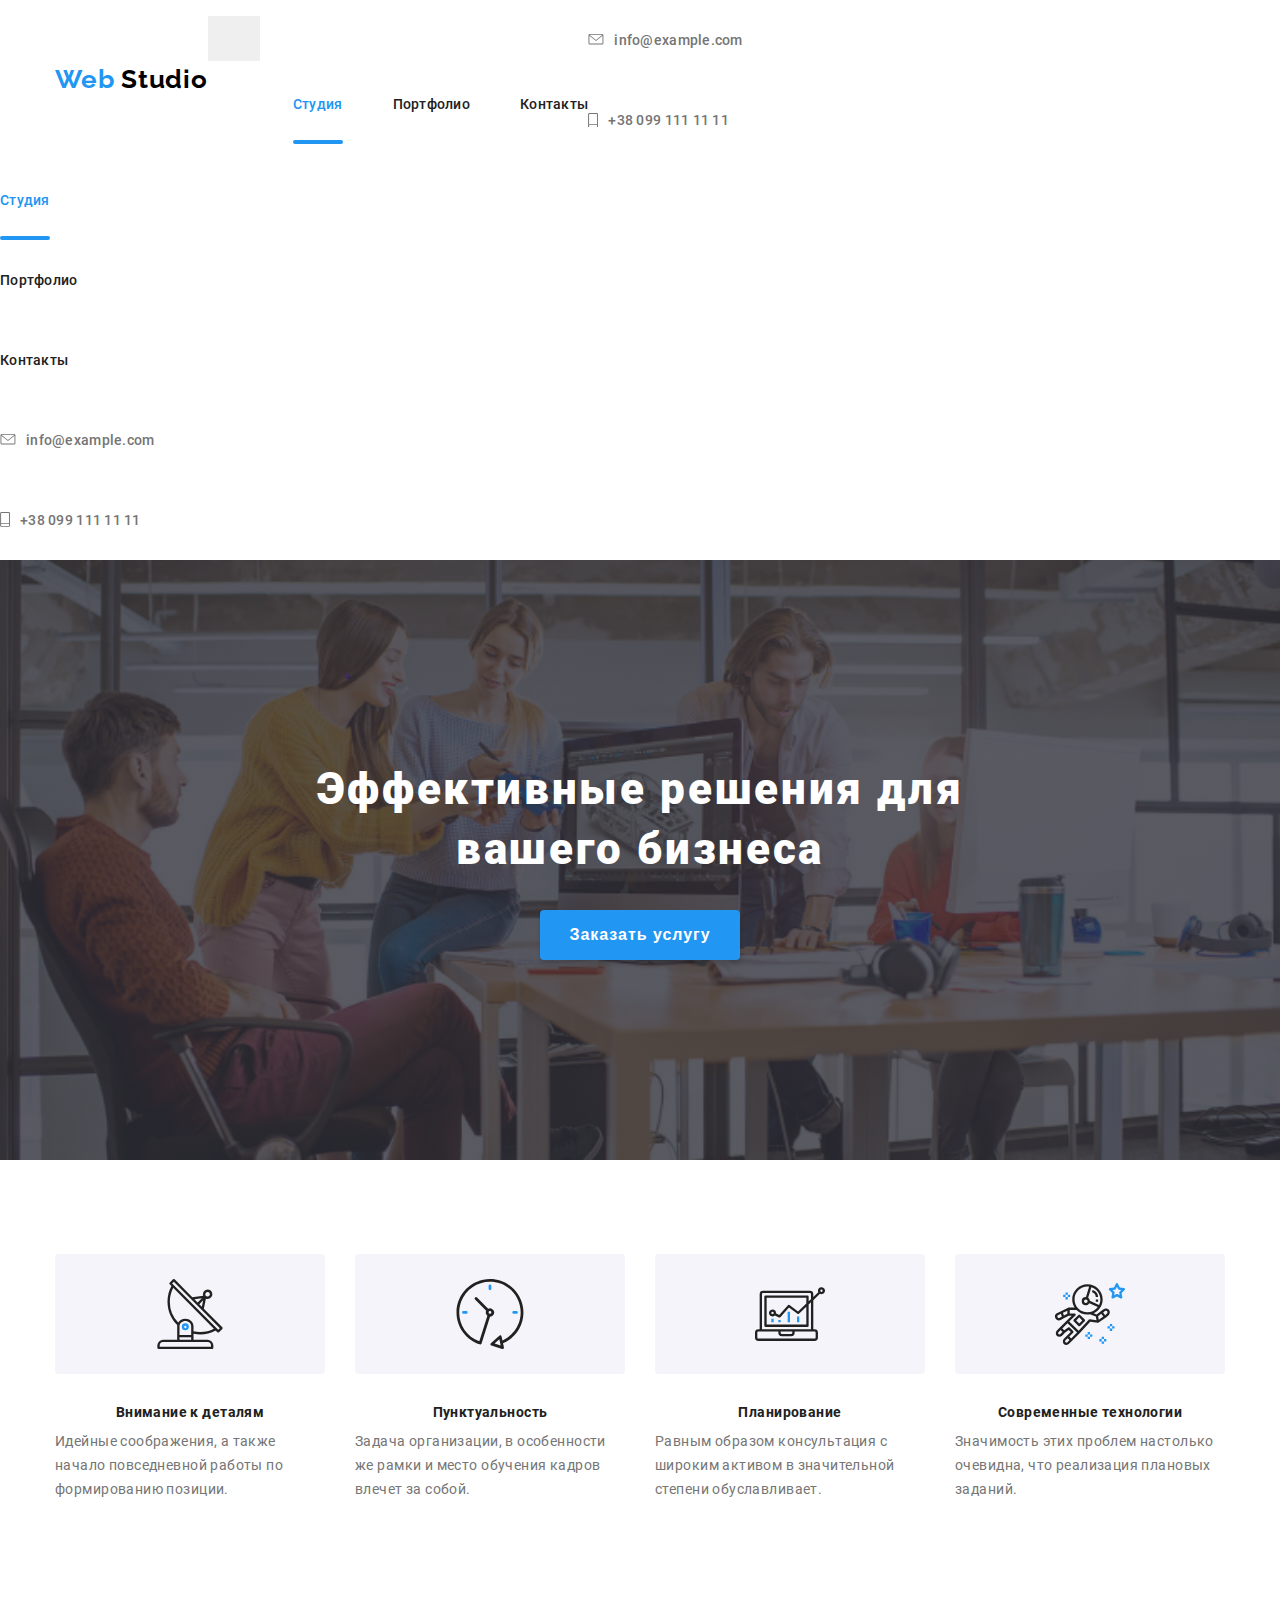
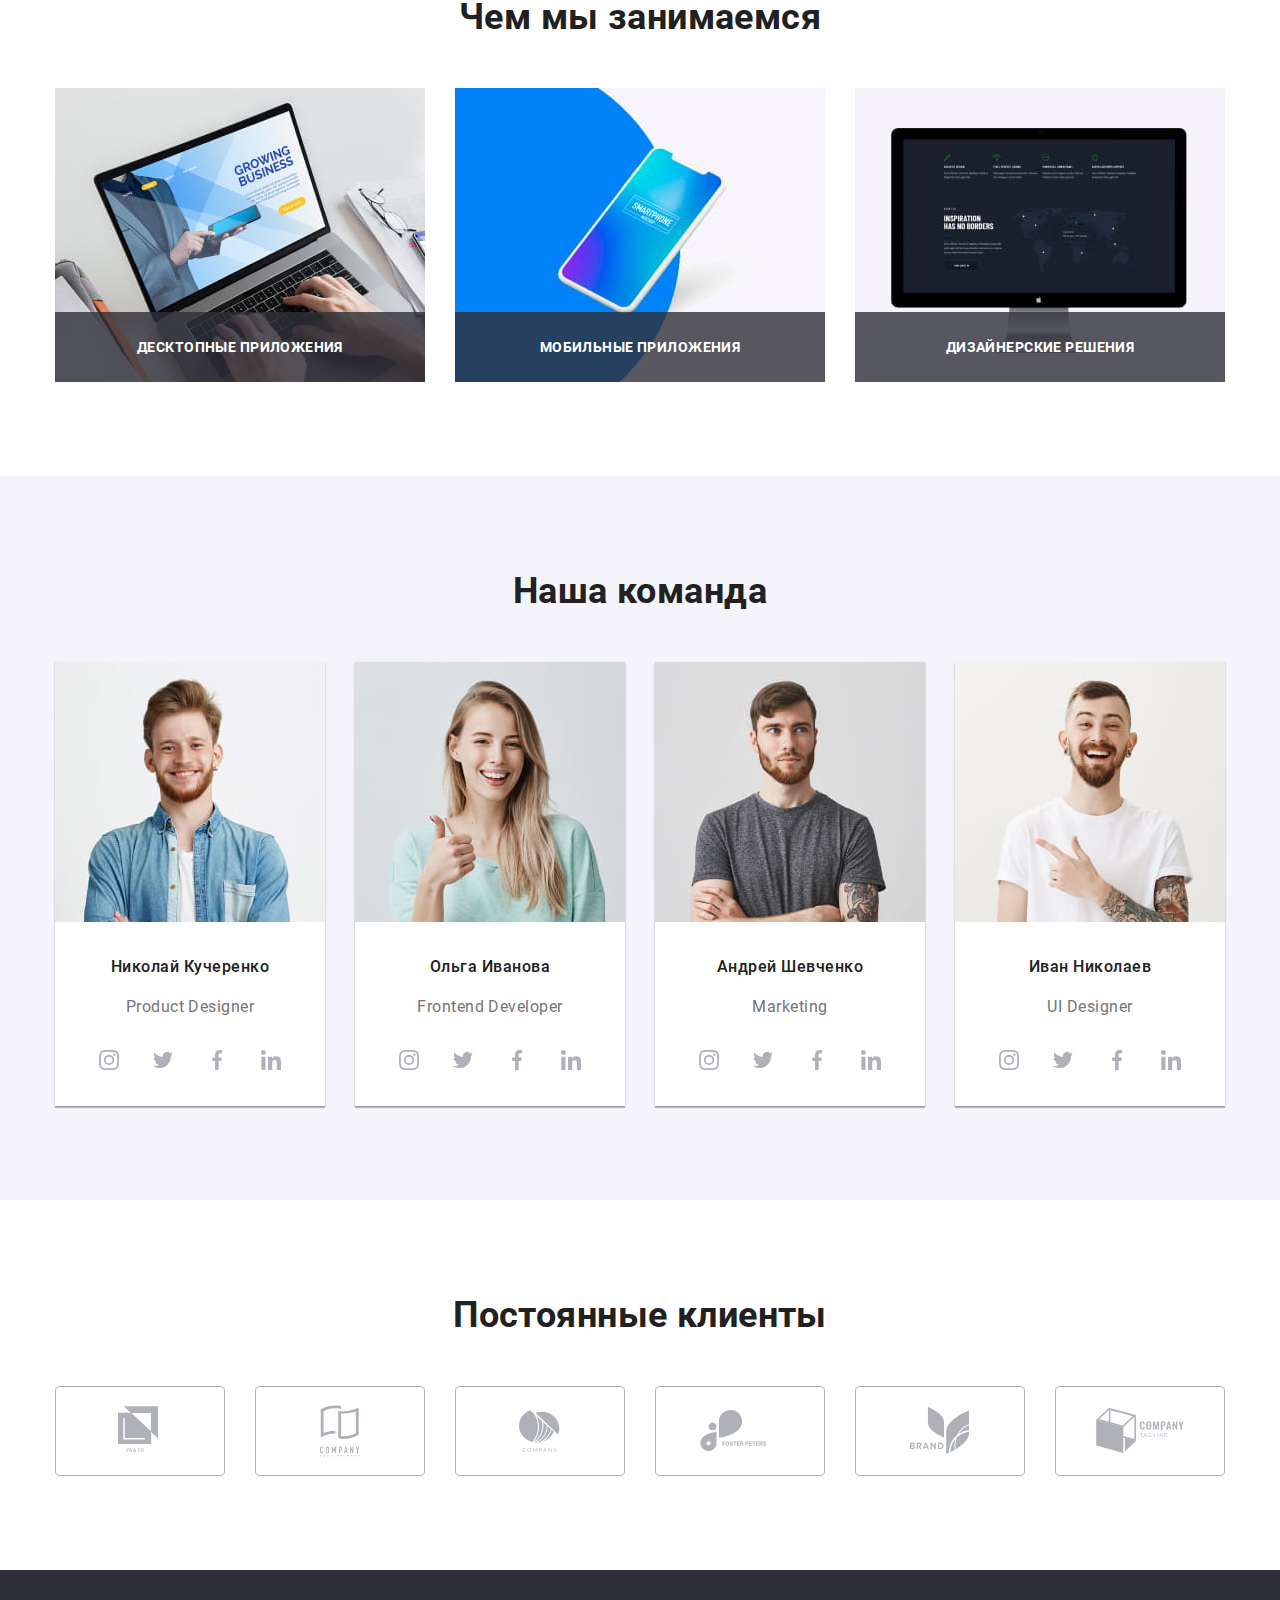
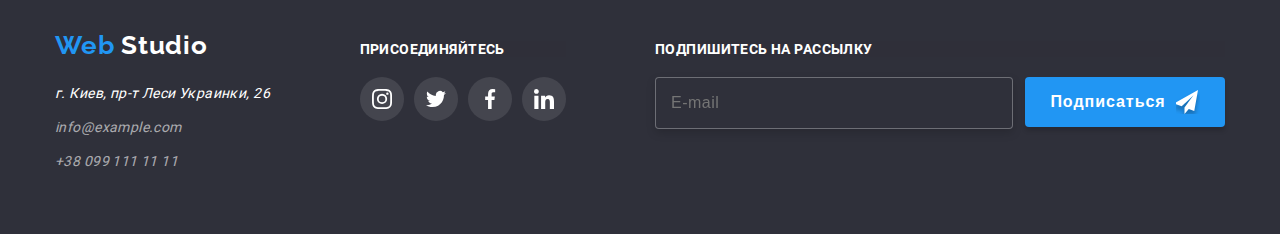
==== commit 0cc67c30: "наработки 07.09" ====
--- a/index.html
+++ b/index.html
@@ -13,6 +13,47 @@
       <div class="container main-navi">
         <a href="./" class="logo"><span class="web-logo">Web</span> Studio</a>
         <nav class="navi">
+          <button type="button" class="menu-button is-open" aria-expanded="true" aria-controls="menu-container" data-menu-button="">
+            <svg width="40" height="40" aria-label="Переключатель мобильного меню">
+              <use class="icon-menu-burger" href="./images/symbol-defs.svg#icon-menu"></use>
+              <use class="icon-cross" href="./images/symbol-defs.svg#icon-close"></use>
+            </svg>
+          </button>
+          <div class="mobile-menu">
+            <ul class="list menu-navi">
+              <li class="item">
+                <a href="./" class="link-navi current">Студия</a>
+              </li>
+              <li class="item">
+                <a href="./portfolio.html" class="link-navi">Портфолио </a>
+              </li>
+              <li class="item">
+                <a href="" class="link-navi">Контакты </a>
+              </li>
+            </ul>
+          </nav>
+          <ul class="list contacts">
+            <li class="item">
+              <a href="mailto:info@example.com" class="contacts-link">
+                <svg class="mail-icon">
+                  <use
+                    href="./images/sprite.svg#icon-envelope-head"
+                    width="16px"
+                    height="11.2px"
+                  ></use>
+                </svg>
+                info@example.com</a
+              >
+            </li>
+            <li class="item">
+              <a href="tel:+380991111111" class="contacts-link"
+                ><svg class="phone-icon">
+                  <use href="./images/sprite.svg#icon-Vector-head"></use></svg>+38 099 111 11 11
+              </a>
+            </li>
+          </ul>
+          </div>
+          
           <ul class="list menu-navi">
             <li class="item">
               <a href="./" class="link-navi current">Студия</a>
@@ -41,9 +82,8 @@
           <li class="item">
             <a href="tel:+380991111111" class="contacts-link"
               ><svg class="phone-icon">
-                <use href="./images/sprite.svg#icon-Vector-head"></use></svg
-              >+38 099 111 11 11</a
-            >
+                <use href="./images/sprite.svg#icon-Vector-head"></use></svg>+38 099 111 11 11
+            </a>
           </li>
         </ul>
       </div>
@@ -176,16 +216,13 @@
                 </a>
                 <a href="" aria-label="ссылка Twitter" class="soc-link"
                   ><svg width="20px" height="20px">
-                    <use href="./images/sprite.svg#icon-twit"></use></svg
-                ></a>
+                    <use href="./images/sprite.svg#icon-twit"></use></svg></a>
                 <a href="" aria-label="ссылка Facebook" class="soc-link"
                   ><svg width="20px" height="20px">
-                    <use href="./images/sprite.svg#icon-face"></use></svg
-                ></a>
+                    <use href="./images/sprite.svg#icon-face"></use></svg></a>
                 <a href="" aria-label="ссылка Linkedin" class="soc-link"
                   ><svg width="20px" height="20px">
-                    <use href="./images/sprite.svg#icon-in"></use></svg
-                ></a>
+                    <use href="./images/sprite.svg#icon-in"></use></svg ></a>
               </p>
             </li>
             <li class="team-element">
@@ -318,7 +355,7 @@
     </main>
     <footer class="footer">
       <div class="container footer-flex">
-        <div class="tablet">
+      
           <div class="footflex-elem">
             <a href="/">
               <p class="logo footer-logo">
@@ -365,7 +402,7 @@
               ></a>
             </p>
           </section>
-        </div>
+        
         <section class="footflex-elem">
           <h3 class="footer-registr">Подпишитесь на рассылку</h3>
           <form class="foot-form">
--- a/css/main.min.css
+++ b/css/main.min.css
@@ -1,2 +1,2 @@
-@font-face{font-family:"Raleway";font-style:normal;font-weight:400;src:url("../fonts/raleway-v17-latin_cyrillic-regular.eot");src:local(""),url("../fonts/raleway-v17-latin_cyrillic-regular.eot?#iefix") format("embedded-opentype"),url("../fonts/raleway-v17-latin_cyrillic-regular.woff2") format("woff2"),url("../fonts/raleway-v17-latin_cyrillic-regular.woff") format("woff"),url("../fonts/raleway-v17-latin_cyrillic-regular.ttf") format("truetype"),url("../fonts/raleway-v17-latin_cyrillic-regular.svg#Raleway") format("svg")}@font-face{font-family:"Raleway";font-style:normal;font-weight:700;src:url("../fonts/raleway-v17-latin_cyrillic-700.eot");src:local(""),url("../fonts/raleway-v17-latin_cyrillic-700.eot?#iefix") format("embedded-opentype"),url("../fonts/raleway-v17-latin_cyrillic-700.woff2") format("woff2"),url("../fonts/raleway-v17-latin_cyrillic-700.woff") format("woff"),url("../fonts/raleway-v17-latin_cyrillic-700.ttf") format("truetype"),url("../fonts/raleway-v17-latin_cyrillic-700.svg#Raleway") format("svg")}@font-face{font-family:"Roboto";font-style:normal;font-weight:400;src:url("../fonts/roboto-v20-latin_cyrillic-regular.eot");src:local("Roboto"),local("Roboto-Regular"),url("../fonts/roboto-v20-latin_cyrillic-regular.eot?#iefix") format("embedded-opentype"),url("../fonts/roboto-v20-latin_cyrillic-regular.woff2") format("woff2"),url("../fonts/roboto-v20-latin_cyrillic-regular.woff") format("woff"),url("../fonts/roboto-v20-latin_cyrillic-regular.ttf") format("truetype"),url("../fonts/roboto-v20-latin_cyrillic-regular.svg#Roboto") format("svg")}@font-face{font-family:"Roboto";font-style:normal;font-weight:500;src:url("../fonts/roboto-v20-latin_cyrillic-500.eot");src:local("Roboto Medium"),local("Roboto-Medium"),url("../fonts/roboto-v20-latin_cyrillic-500.eot?#iefix") format("embedded-opentype"),url("../fonts/roboto-v20-latin_cyrillic-500.woff2") format("woff2"),url("../fonts/roboto-v20-latin_cyrillic-500.woff") format("woff"),url("../fonts/roboto-v20-latin_cyrillic-500.ttf") format("truetype"),url("../fonts/roboto-v20-latin_cyrillic-500.svg#Roboto") format("svg")}@font-face{font-family:"Roboto";font-style:normal;font-weight:700;src:url("../fonts/roboto-v20-latin_cyrillic-700.eot");src:local("Roboto Bold"),local("Roboto-Bold"),url("../fonts/roboto-v20-latin_cyrillic-700.eot?#iefix") format("embedded-opentype"),url("../fonts/roboto-v20-latin_cyrillic-700.woff2") format("woff2"),url("../fonts/roboto-v20-latin_cyrillic-700.woff") format("woff"),url("../fonts/roboto-v20-latin_cyrillic-700.ttf") format("truetype"),url("../fonts/roboto-v20-latin_cyrillic-700.svg#Roboto") format("svg")}@font-face{font-family:"Roboto";font-style:normal;font-weight:900;src:url("../fonts/roboto-v20-latin_cyrillic-900.eot");src:local("Roboto Black"),local("Roboto-Black"),url("../fonts/roboto-v20-latin_cyrillic-900.eot?#iefix") format("embedded-opentype"),url("../fonts/roboto-v20-latin_cyrillic-900.woff2") format("woff2"),url("../fonts/roboto-v20-latin_cyrillic-900.woff") format("woff"),url("../fonts/roboto-v20-latin_cyrillic-900.ttf") format("truetype"),url("../fonts/roboto-v20-latin_cyrillic-900.svg#Roboto") format("svg")}body{font-family:"Roboto", sans-serif;font-style:normal;font-weight:normal;font-size:14px;line-height:1.714;letter-spacing:0.03em;color:#757575;background-color:#fff}*{margin:0;border:0;text-decoration:none;outline:2px solid tomato}html{-webkit-box-sizing:border-box;box-sizing:border-box}*,*::before,*::after{-webkit-box-sizing:inherit;box-sizing:inherit}img{display:block}.list{padding-left:0px;list-style:none}.section-title{text-align:center;margin-bottom:50px;font-weight:bold;font-size:28px;line-height:1.1786;color:#212121}@media screen and (min-width: 1200px){.section-title{font-size:36px;line-height:1.1667}}.container{margin-right:auto;margin-left:auto;padding-left:15px;padding-right:15px}@media screen and (min-width: 480px){.container{width:480px}}@media screen and (min-width: 768px){.container{width:768px}}@media screen and (min-width: 1200px){.container{width:1200px}}.box-section .container{padding-bottom:94px}.advantage .container,.team-section .container,.client-section .container{padding-top:60px;padding-bottom:60px}@media screen and (min-width: 1200px){.advantage .container,.team-section .container,.client-section .container{padding-top:94px;padding-bottom:94px}}.visually-hidden{position:absolute !important;clip:rect(1px 1px 1px 1px);clip:rect(1px, 1px, 1px, 1px);padding:0 !important;border:0 !important;height:1px !important;width:1px !important;overflow:hidden}.btn,.soc-link,.adv-element .link,.box,.clnt-flexcont .clnt-element,.clnt-element .link,.btn-modal,.btn-flex{display:-webkit-box;display:-ms-flexbox;display:flex;-webkit-box-align:center;-ms-flex-align:center;align-items:center;-webkit-box-pack:center;-ms-flex-pack:center;justify-content:center}.btn{display:-webkit-inline-box;display:-ms-inline-flexbox;display:inline-flex;width:200px;height:50px;font-weight:bold;font-size:16px;line-height:1.875;letter-spacing:0.06em;color:#fff;background:#2196f3;-webkit-box-shadow:0px 4px 4px rgba(0,0,0,0.15);box-shadow:0px 4px 4px rgba(0,0,0,0.15);border-radius:4px;cursor:pointer;-webkit-transition:background 250ms cubic-bezier(0.4, 0, 0.2, 1);transition:background 250ms cubic-bezier(0.4, 0, 0.2, 1)}.btn:hover,.btn:focus{background:#188ce8}.logo{font-family:Raleway, sans-serif;font-weight:bold;font-size:24px;line-height:1.167;letter-spacing:0.03em;color:#000}@media screen and (min-width: 1200px){.logo{font-size:26px;line-height:1.192}}.footer-logo{color:#fff;margin-bottom:20px}@media screen and (min-width: 1200px){.footer-logo{text-align:left}}.web-logo{color:#2196f3}.soc-link{width:44px;height:44px;padding:0px;border:none;border-radius:50%;background-color:#fff 10%;fill:#afb1b8;-webkit-transition:background-color 250ms cubic-bezier(0.4, 0, 0.2, 1),fill 250ms cubic-bezier(0.4, 0, 0.2, 1);transition:background-color 250ms cubic-bezier(0.4, 0, 0.2, 1),fill 250ms cubic-bezier(0.4, 0, 0.2, 1)}.soc-link:not(:last-child){margin-right:10px}.footsoc-block .soc-link{background:rgba(255,255,255,0.1);fill:#fff}.soc-link:hover{background-color:#2196f3;fill:#fff}.header-page{background-color:var(--logo-bgr-color)}@media screen and (min-width: 1200px){.main-navi{display:-webkit-box;display:-ms-flexbox;display:flex;-webkit-box-align:center;-ms-flex-align:center;align-items:center}}@media screen and (min-width: 1200px){.main-navi .menu-navi{display:-webkit-box;display:-ms-flexbox;display:flex;margin-left:85px}.main-navi .menu-navi .item:not(:first-child){margin-left:50px}}.link-navi,.contacts-link{display:-webkit-inline-box;display:-ms-inline-flexbox;display:inline-flex;-webkit-box-align:center;-ms-flex-align:center;align-items:center;-webkit-box-pack:none;-ms-flex-pack:none;justify-content:none;padding-top:32px;padding-bottom:32px;font-weight:500;font-size:14px;line-height:1.1428;letter-spacing:0.02em;color:#212121;-webkit-transition:color 250ms cubic-bezier(0.4, 0, 0.2, 1);transition:color 250ms cubic-bezier(0.4, 0, 0.2, 1)}.link-navi:hover,.contacts-link:hover,.link-navi:focus,.contacts-link:focus{color:#2196f3;fill:#2196f3}.contacts .item+.item{margin-left:30px}.contacts-link{color:#757575;fill:#757575;-webkit-transition:fill 250ms cubic-bezier(0.4, 0, 0.2, 1),color 250ms cubic-bezier(0.4, 0, 0.2, 1);transition:fill 250ms cubic-bezier(0.4, 0, 0.2, 1),color 250ms cubic-bezier(0.4, 0, 0.2, 1)}.contacts-link:hover,.contacts-link:focus{color:#2196f3;fill:#2196f3}.contacts-link .mail-icon{width:16px;height:11.2px;margin-right:10px}.contacts-link .phone-icon{width:10px;height:14.94px;margin-right:10px}.current{color:#2196f3;position:relative}.current::before{content:"";position:absolute;width:100%;height:4px;bottom:0px;left:0px;background:#2196f3;border-radius:2px}.hero{text-align:center;background-color:#212121;height:400px;padding-top:118px;padding-bottom:118px;margin-left:auto;margin-right:auto;background-image:-webkit-gradient(linear, left top, right top, from(rgba(47,48,58,0.8)), to(rgba(47,48,58,0.8))),url(../images/img-header.jpg);background-image:linear-gradient(to right, rgba(47,48,58,0.8), rgba(47,48,58,0.8)),url(../images/img-header.jpg);background-repeat:no-repeat;background-position:center;background-size:cover}@media screen and (min-width: 1200px){.hero{max-width:1600px;height:600px;padding-top:200px;padding-bottom:200px}}.page-title{margin-top:0px;margin-bottom:30px;max-width:360px;margin-right:auto;margin-left:auto;font-weight:900;font-size:26px;line-height:1.6154;letter-spacing:0.06em;color:#fff;text-align:center}@media screen and (min-width: 1200px){.page-title{max-width:696px;font-size:44px;line-height:1.3636}}@media screen and (min-width: 768px){.advantage .adv-flexcont{display:-webkit-box;display:-ms-flexbox;display:flex;-ms-flex-wrap:wrap;flex-wrap:wrap;margin:-15px}}.adv-element{-webkit-box-orient:vertical;-webkit-box-direction:normal;-ms-flex-direction:column;flex-direction:column;width:100%}@media screen and (min-width: 768px){.adv-element{width:calc((100% - (2 * 30px)) / 2);margin:15px}}@media screen and (min-width: 1200px){.adv-element{width:calc((100% - (4 * 30px)) / 4)}}.adv-element .link{height:120px;background-color:#f5f4fa;border-radius:4px}@media screen and (min-width: 480px){.adv-element .link{width:100%}}.adv-element .feature{margin-top:30px;margin-bottom:10px;font-weight:bold;font-size:14px;line-height:1.143;text-align:center;color:#212121}@media screen and (max-width: 1199px){.box-section{display:none}}.box-flexcont{display:-webkit-box;display:-ms-flexbox;display:flex}.box-flexcont .box-element{position:relative;width:calc((100%-60px) / 3);margin-right:30px}.box-flexcont .box-element:nth-child(3n){margin-right:0px}.box{position:absolute;bottom:0px;left:0px;width:100%;height:70px;font-weight:bold;line-height:1.1428;color:#fff;background:rgba(47,48,58,0.8);text-transform:uppercase}.team-section{background:#f5f4fa}@media screen and (min-width: 768px){.team-section .team-flexcont{display:-webkit-box;display:-ms-flexbox;display:flex;-ms-flex-wrap:wrap;flex-wrap:wrap;margin:-15px}}.team-section .team-flexcont .team-element{width:100%;background:#fff;-webkit-box-shadow:0px 1px 3px rgba(0,0,0,0.12),0px 1px 1px rgba(0,0,0,0.14),0px 2px 1px rgba(0,0,0,0.2);box-shadow:0px 1px 3px rgba(0,0,0,0.12),0px 1px 1px rgba(0,0,0,0.14),0px 2px 1px rgba(0,0,0,0.2)}@media screen and (min-width: 768px){.team-section .team-flexcont .team-element{width:calc((100% - (2 * 30px)) / 2);margin:15px}}@media screen and (min-width: 1200px){.team-section .team-flexcont .team-element{width:calc((100% - (4 * 30px)) / 4)}}.team-name,.team-prof{margin-top:30px;margin-bottom:10px;text-align:center;font-weight:500;font-size:16px;line-height:1.875;letter-spacing:0.03em;color:#212121}.team-prof{margin-top:0px;margin-bottom:16px;font-weight:normal;color:#757575}.soc-team{display:-webkit-box;display:-ms-flexbox;display:flex;-webkit-box-pack:center;-ms-flex-pack:center;justify-content:center;margin-bottom:24px}.clnt-flexcont{display:-webkit-box;display:-ms-flexbox;display:flex;-ms-flex-wrap:wrap;flex-wrap:wrap;margin:-15px}.clnt-flexcont .clnt-element{-webkit-box-pack:none;-ms-flex-pack:none;justify-content:none;width:calc((100% - (2 * 30px)) / 2);margin:15px}@media screen and (min-width: 768px){.clnt-flexcont .clnt-element{width:calc((100% - (3 * 30px)) / 3)}}@media screen and (min-width: 1200px){.clnt-flexcont .clnt-element{width:calc((100% - (6 * 30px)) / 6)}}.clnt-element .link{border:1px solid #afb1b8;border-radius:4px;width:100%;height:90px;fill:#afb1b8;-webkit-transition:border 250ms cubic-bezier(0.4, 0, 0.2, 1),fill 250ms cubic-bezier(0.4, 0, 0.2, 1);transition:border 250ms cubic-bezier(0.4, 0, 0.2, 1),fill 250ms cubic-bezier(0.4, 0, 0.2, 1)}.clnt-element .link:hover{border:1px solid #2196f3;fill:#2196f3}.footer{background:#2f303a;padding-top:60px;padding-bottom:60px}.footer-flex{text-align:center}@media screen and (min-width: 1200px){.footer-flex{display:-webkit-box;display:-ms-flexbox;display:flex}}.footflex-elem:not(:first-child){margin-top:60px}@media screen and (min-width: 768px){.footflex-elem:not(:first-child){margin-top:5px}}@media screen and (min-width: 1200px){.footflex-elem:not(:first-child){margin-top:12px}}@media screen and (min-width: 768px){.tablet{display:-webkit-box;display:-ms-flexbox;display:flex;-webkit-box-pack:justify;-ms-flex-pack:justify;justify-content:space-between;margin:60px;margin-top:0px}}@media screen and (min-width: 1200px){.tablet{margin:0px}}@media screen and (min-width: 1200px){.footflex-elem:last-child{margin-left:auto}.footflex-elem:first-child{margin-right:69px}}@media screen and (min-width: 1200px){.footer-adress{text-align:left}}.footer-adress .adress-link:not(:last-child){margin-bottom:9px}.adress-map,.footer-contacts{font-size:14px;line-height:1.7143;letter-spacing:0.03em;color:#fff;-webkit-transition:color 250ms cubic-bezier(0.4, 0, 0.2, 1);transition:color 250ms cubic-bezier(0.4, 0, 0.2, 1)}.adress-map:hover,.footer-contacts:hover{color:#2196f3}.footer-contacts{color:rgba(255,255,255,0.6)}.footer-contacts:hover{color:#2196f3}.footflex-elem h3{font-weight:bold;font-size:14px;line-height:1.1428;letter-spacing:0.03em;color:#fff;background:rgba(47,48,58,0.8);text-transform:uppercase}@media screen and (min-width: 1200px){.footflex-elem h3{text-align:left}}.footsoc-block{display:-webkit-box;display:-ms-flexbox;display:flex;-webkit-box-pack:center;-ms-flex-pack:center;justify-content:center}.footer-soc,.footer-registr{margin-bottom:20px}@media screen and (min-width: 768px) and (max-width: 1199px){.foot-form{margin-top:60px}}@media screen and (min-width: 1200px){.foot-form{display:-webkit-box;display:-ms-flexbox;display:flex}}.foot-form .mail-btn{display:block;width:100%;font-size:16px;line-height:1.25;letter-spacing:0.03em;color:rgba(255,255,255,0.6);padding:15px;margin-bottom:20px;background-color:#2f303a;border:1px solid rgba(255,255,255,0.3);border-radius:4px;-webkit-filter:drop-shadow(0px 4px 4px rgba(0,0,0,0.15));filter:drop-shadow(0px 4px 4px rgba(0,0,0,0.15))}@media screen and (min-width: 768px){.foot-form .mail-btn{width:450px;-webkit-box-pack:center;-ms-flex-pack:center;justify-content:center;margin-right:auto;margin-left:auto}}@media screen and (min-width: 1200px){.foot-form .mail-btn{width:358px;-webkit-box-pack:center;-ms-flex-pack:center;justify-content:center;margin-right:12px}}.footflex-elem .btn::after{content:"";width:24px;height:24px;margin-left:10px;background-image:url(../images/iconsend.svg);background-position:right -2px top;background-repeat:no-repeat}.backdrop{position:fixed;top:0px;left:0px;width:100%;height:100%;background:rgba(0,0,0,0.2);opacity:1;-webkit-transition:opacity 250ms cubic-bezier(0.4, 0, 0.2, 1);transition:opacity 250ms cubic-bezier(0.4, 0, 0.2, 1)}.backdrop .modal{position:absolute;top:50%;left:50%;-webkit-transform:translate(-50%, -50%) scale(1, 1);transform:translate(-50%, -50%) scale(1, 1);min-width:528px;min-height:581px;background:#fff;-webkit-box-shadow:0px 1px 3px rgba(0,0,0,0.12),0px 1px 1px rgba(0,0,0,0.14),0px 2px 1px rgba(0,0,0,0.2);box-shadow:0px 1px 3px rgba(0,0,0,0.12),0px 1px 1px rgba(0,0,0,0.14),0px 2px 1px rgba(0,0,0,0.2);border-radius:4px;-webkit-transition:-webkit-transform 250ms cubic-bezier(0.4, 0, 0.2, 1);transition:-webkit-transform 250ms cubic-bezier(0.4, 0, 0.2, 1);transition:transform 250ms cubic-bezier(0.4, 0, 0.2, 1);transition:transform 250ms cubic-bezier(0.4, 0, 0.2, 1), -webkit-transform 250ms cubic-bezier(0.4, 0, 0.2, 1)}.backdrop.is-hidden{opacity:0;pointer-events:none}.backdrop.is-hidden .modal{-webkit-transform:translate(-50%, -50%) scale(0.3, 0.3);transform:translate(-50%, -50%) scale(0.3, 0.3)}.btn-modal{position:absolute;top:8px;right:8px;margin-left:auto;width:30px;height:30px;background:#fff;border:1px solid rgba(0,0,0,0.1);border-radius:50%;-webkit-transition:fill 250ms cubic-bezier(0.4, 0, 0.2, 1);transition:fill 250ms cubic-bezier(0.4, 0, 0.2, 1)}.btn-modal:hover,.btn-modal:focus{fill:#2196f3}.form-field .form-input,.form-comment .form-cominp{width:100%;padding:12px;padding-left:42px;border:1px solid rgba(33,33,33,0.2);border-radius:4px;-webkit-transition:fill 250ms cubic-bezier(0.4, 0, 0.2, 1);transition:fill 250ms cubic-bezier(0.4, 0, 0.2, 1);cursor:pointer}.form-field .form-input:focus,.form-comment .form-cominp:focus{border:1px solid #2196f3;outline:none}.form-field .form-input:focus+.form-label,.form-comment .form-cominp:focus+.form-label{top:-4px;left:19px;-webkit-transform:translateY(-100%);transform:translateY(-100%);color:#2196f3}.form-field .form-input:focus ~ .icon,.form-comment .form-cominp:focus ~ .icon{fill:#2196f3}.form-field .form-input:not(:placeholder-shown)+.form-label,.form-comment .form-cominp:not(:placeholder-shown)+.form-label{top:-4px;left:19px;-webkit-transform:translateY(-100%);transform:translateY(-100%);color:#2196f3}.form-field .form-input:not(:placeholder-shown) ~ .icon,.form-comment .form-cominp:not(:placeholder-shown) ~ .icon{fill:#2196f3}.register-form{padding:40px}.register-form h3{font-weight:bold;font-size:20px;line-height:1.15;letter-spacing:0.03em;text-align:center;margin-bottom:30px;color:#212121}.form-field{position:relative;margin-bottom:28px}.form-field .form-label{position:absolute;top:50%;left:42px;-webkit-transform:translateY(-50%);transform:translateY(-50%);font-size:14px;line-height:1.1428;letter-spacing:0.01em;color:#757575;-webkit-transition:color 250ms cubic-bezier(0.4, 0, 0.2, 1),-webkit-transform 250ms cubic-bezier(0.4, 0, 0.2, 1);transition:color 250ms cubic-bezier(0.4, 0, 0.2, 1),-webkit-transform 250ms cubic-bezier(0.4, 0, 0.2, 1);transition:transform 250ms cubic-bezier(0.4, 0, 0.2, 1),color 250ms cubic-bezier(0.4, 0, 0.2, 1);transition:transform 250ms cubic-bezier(0.4, 0, 0.2, 1),color 250ms cubic-bezier(0.4, 0, 0.2, 1),-webkit-transform 250ms cubic-bezier(0.4, 0, 0.2, 1);cursor:pointer}.form-field .icon{position:absolute;top:50%;left:19px;-webkit-transform:translateY(-50%);transform:translateY(-50%);-webkit-transition:fill 250ms cubic-bezier(0.4, 0, 0.2, 1);transition:fill 250ms cubic-bezier(0.4, 0, 0.2, 1)}.form-comment{position:relative;margin-bottom:20px}.form-comment .form-cominp{padding-left:19px}.form-comment .form-label{position:absolute;top:12px;left:19px;font-size:14px;line-height:1.1428;letter-spacing:0.03em;color:#757575;-webkit-transition:-webkit-transform 250ms cubic-bezier(0.4, 0, 0.2, 1);transition:-webkit-transform 250ms cubic-bezier(0.4, 0, 0.2, 1);transition:transform 250ms cubic-bezier(0.4, 0, 0.2, 1);transition:transform 250ms cubic-bezier(0.4, 0, 0.2, 1), -webkit-transform 250ms cubic-bezier(0.4, 0, 0.2, 1)}.form-check{position:relative;margin-bottom:30px}.form-checklab{padding-right:11px;padding-left:36px}.form-checklab a{color:#2196f3;text-decoration:underline}.icon-check{position:absolute;top:50%;left:12px;-webkit-transform:translateY(-50%);transform:translateY(-50%);display:-webkit-inline-box;display:-ms-inline-flexbox;display:inline-flex;width:16px;height:15px;border:2px solid #212121;border-radius:2px;-webkit-box-sizing:border-box;box-sizing:border-box;-webkit-transition:background-color 250ms cubic-bezier(0.4, 0, 0.2, 1),border 250ms cubic-bezier(0.4, 0, 0.2, 1);transition:background-color 250ms cubic-bezier(0.4, 0, 0.2, 1),border 250ms cubic-bezier(0.4, 0, 0.2, 1)}.form-checkinp:checked+.icon-check{background-color:#2196f3;border:none}.portfolio-sect{display:-webkit-box;display:-ms-flexbox;display:flex;padding-top:60px;padding-bottom:60px}@media screen and (min-width: 1200px){.portfolio-sect{padding-top:94px;padding-bottom:94px}}.filters{display:-webkit-box;display:-ms-flexbox;display:flex;-ms-flex-wrap:wrap;flex-wrap:wrap;-webkit-box-pack:start;-ms-flex-pack:start;justify-content:flex-start;margin-bottom:50px}@media screen and (min-width: 768px){.filters{-webkit-box-pack:center;-ms-flex-pack:center;justify-content:center}}.filters .item{display:-webkit-box;display:-ms-flexbox;display:flex;margin-bottom:15px}@media screen and (min-width: 768px){.filters .item{margin-bottom:0px}}.filters .item+.item{margin-left:8px}.filter{font-weight:500;font-size:16px;line-height:1.625;letter-spacing:0.03em;padding:6px 22px;color:#212121;background:#f5f4fa;border-radius:4px;-webkit-transition:background-color 250ms cubic-bezier(0.4, 0, 0.2, 1),color 250ms cubic-bezier(0.4, 0, 0.2, 1);transition:background-color 250ms cubic-bezier(0.4, 0, 0.2, 1),color 250ms cubic-bezier(0.4, 0, 0.2, 1)}.filter:hover,.filter:focus,.filter:active{color:#fff;background:#2196f3}.potrfol-flex{display:-webkit-box;display:-ms-flexbox;display:flex;-ms-flex-wrap:wrap;flex-wrap:wrap}@media screen and (min-width: 768px){.potrfol-flex{margin:-15px}}.potrfol-flex .item{width:100%;margin-bottom:30px;background:var(--logo-bgr-color);border:1px solid #eeeeee;-webkit-box-sizing:border-box;box-sizing:border-box;cursor:pointer}@media screen and (min-width: 768px){.potrfol-flex .item{width:calc((100% - (2 * 30px)) / 2);margin:15px}}@media screen and (min-width: 1200px){.potrfol-flex .item{width:calc((100% - (3 * 30px)) / 3)}}.potrfol-flex .item:hover{-webkit-box-shadow:0px 1px 1px rgba(0,0,0,0.12),0px 4px 4px rgba(0,0,0,0.06),1px 4px 6px rgba(0,0,0,0.16);box-shadow:0px 1px 1px rgba(0,0,0,0.12),0px 4px 4px rgba(0,0,0,0.06),1px 4px 6px rgba(0,0,0,0.16)}.potrfol-flex .item:hover .hover-over{-webkit-transform:translatey(0);transform:translatey(0)}.portf-thumb{position:relative;overflow:hidden}.portfol-title{display:inline-block;width:100%;margin-top:20px;margin-bottom:4px;font-weight:bold;font-size:18px;line-height:2;letter-spacing:0.06em;color:#212121}.portf-sub{display:inline-block;width:100%;margin-bottom:20px;font-size:16px;line-height:1.875;letter-spacing:0.03em;color:#757575}.portfol-title,.portf-sub{padding-right:24px;padding-left:24px}.hover-over{position:absolute;width:100%;height:100%;bottom:0px;left:0px;background:rgba(33,150,243,0.9);font-size:18px;line-height:1.5555;color:#fff;padding:63px 24px;-webkit-transform:translatey(100%);transform:translatey(100%);-webkit-transition:-webkit-transform 250ms cubic-bezier(0.4, 0, 0.2, 1);transition:-webkit-transform 250ms cubic-bezier(0.4, 0, 0.2, 1);transition:transform 250ms cubic-bezier(0.4, 0, 0.2, 1);transition:transform 250ms cubic-bezier(0.4, 0, 0.2, 1), -webkit-transform 250ms cubic-bezier(0.4, 0, 0.2, 1)}
+@font-face{font-family:"Raleway";font-style:normal;font-weight:400;src:url("../fonts/raleway-v17-latin_cyrillic-regular.eot");src:local(""),url("../fonts/raleway-v17-latin_cyrillic-regular.eot?#iefix") format("embedded-opentype"),url("../fonts/raleway-v17-latin_cyrillic-regular.woff2") format("woff2"),url("../fonts/raleway-v17-latin_cyrillic-regular.woff") format("woff"),url("../fonts/raleway-v17-latin_cyrillic-regular.ttf") format("truetype"),url("../fonts/raleway-v17-latin_cyrillic-regular.svg#Raleway") format("svg")}@font-face{font-family:"Raleway";font-style:normal;font-weight:700;src:url("../fonts/raleway-v17-latin_cyrillic-700.eot");src:local(""),url("../fonts/raleway-v17-latin_cyrillic-700.eot?#iefix") format("embedded-opentype"),url("../fonts/raleway-v17-latin_cyrillic-700.woff2") format("woff2"),url("../fonts/raleway-v17-latin_cyrillic-700.woff") format("woff"),url("../fonts/raleway-v17-latin_cyrillic-700.ttf") format("truetype"),url("../fonts/raleway-v17-latin_cyrillic-700.svg#Raleway") format("svg")}@font-face{font-family:"Roboto";font-style:normal;font-weight:400;src:url("../fonts/roboto-v20-latin_cyrillic-regular.eot");src:local("Roboto"),local("Roboto-Regular"),url("../fonts/roboto-v20-latin_cyrillic-regular.eot?#iefix") format("embedded-opentype"),url("../fonts/roboto-v20-latin_cyrillic-regular.woff2") format("woff2"),url("../fonts/roboto-v20-latin_cyrillic-regular.woff") format("woff"),url("../fonts/roboto-v20-latin_cyrillic-regular.ttf") format("truetype"),url("../fonts/roboto-v20-latin_cyrillic-regular.svg#Roboto") format("svg")}@font-face{font-family:"Roboto";font-style:normal;font-weight:500;src:url("../fonts/roboto-v20-latin_cyrillic-500.eot");src:local("Roboto Medium"),local("Roboto-Medium"),url("../fonts/roboto-v20-latin_cyrillic-500.eot?#iefix") format("embedded-opentype"),url("../fonts/roboto-v20-latin_cyrillic-500.woff2") format("woff2"),url("../fonts/roboto-v20-latin_cyrillic-500.woff") format("woff"),url("../fonts/roboto-v20-latin_cyrillic-500.ttf") format("truetype"),url("../fonts/roboto-v20-latin_cyrillic-500.svg#Roboto") format("svg")}@font-face{font-family:"Roboto";font-style:normal;font-weight:700;src:url("../fonts/roboto-v20-latin_cyrillic-700.eot");src:local("Roboto Bold"),local("Roboto-Bold"),url("../fonts/roboto-v20-latin_cyrillic-700.eot?#iefix") format("embedded-opentype"),url("../fonts/roboto-v20-latin_cyrillic-700.woff2") format("woff2"),url("../fonts/roboto-v20-latin_cyrillic-700.woff") format("woff"),url("../fonts/roboto-v20-latin_cyrillic-700.ttf") format("truetype"),url("../fonts/roboto-v20-latin_cyrillic-700.svg#Roboto") format("svg")}@font-face{font-family:"Roboto";font-style:normal;font-weight:900;src:url("../fonts/roboto-v20-latin_cyrillic-900.eot");src:local("Roboto Black"),local("Roboto-Black"),url("../fonts/roboto-v20-latin_cyrillic-900.eot?#iefix") format("embedded-opentype"),url("../fonts/roboto-v20-latin_cyrillic-900.woff2") format("woff2"),url("../fonts/roboto-v20-latin_cyrillic-900.woff") format("woff"),url("../fonts/roboto-v20-latin_cyrillic-900.ttf") format("truetype"),url("../fonts/roboto-v20-latin_cyrillic-900.svg#Roboto") format("svg")}body{font-family:"Roboto", sans-serif;font-style:normal;font-weight:normal;font-size:14px;line-height:1.714;letter-spacing:0.03em;color:#757575;background-color:#fff}*{margin:0;border:0;text-decoration:none}html{-webkit-box-sizing:border-box;box-sizing:border-box}*,*::before,*::after{-webkit-box-sizing:inherit;box-sizing:inherit}img{display:block;width:100%;height:auto}.list{padding-left:0px;list-style:none}.section-title{text-align:center;margin-bottom:50px;font-weight:bold;font-size:28px;line-height:1.1786;color:#212121}@media screen and (min-width: 1200px){.section-title{font-size:36px;line-height:1.1667}}.container{margin-right:auto;margin-left:auto;padding-left:15px;padding-right:15px}@media screen and (min-width: 480px){.container{width:480px}}@media screen and (min-width: 768px){.container{width:768px}}@media screen and (min-width: 1200px){.container{width:1200px}}.box-section .container{padding-bottom:94px}.advantage .container,.team-section .container,.client-section .container{padding-top:60px;padding-bottom:60px}@media screen and (min-width: 1200px){.advantage .container,.team-section .container,.client-section .container{padding-top:94px;padding-bottom:94px}}.visually-hidden{position:absolute !important;clip:rect(1px 1px 1px 1px);clip:rect(1px, 1px, 1px, 1px);padding:0 !important;border:0 !important;height:1px !important;width:1px !important;overflow:hidden}.btn,.soc-link,.adv-element .link,.box,.clnt-flexcont .clnt-element,.clnt-element .link,.btn-modal,.btn-flex{display:-webkit-box;display:-ms-flexbox;display:flex;-webkit-box-align:center;-ms-flex-align:center;align-items:center;-webkit-box-pack:center;-ms-flex-pack:center;justify-content:center}.btn{display:-webkit-inline-box;display:-ms-inline-flexbox;display:inline-flex;width:200px;height:50px;font-weight:bold;font-size:16px;line-height:1.875;letter-spacing:0.06em;color:#fff;background:#2196f3;-webkit-box-shadow:0px 4px 4px rgba(0,0,0,0.15);box-shadow:0px 4px 4px rgba(0,0,0,0.15);border-radius:4px;cursor:pointer;-webkit-transition:background 250ms cubic-bezier(0.4, 0, 0.2, 1);transition:background 250ms cubic-bezier(0.4, 0, 0.2, 1)}.btn:hover,.btn:focus{background:#188ce8}.logo{font-family:Raleway, sans-serif;font-weight:bold;font-size:24px;line-height:1.167;letter-spacing:0.03em;color:#000}@media screen and (min-width: 1200px){.logo{font-size:26px;line-height:1.192}}.footer-logo{color:#fff;margin-bottom:20px}@media screen and (min-width: 1200px){.footer-logo{text-align:left}}.web-logo{color:#2196f3}.soc-link{width:44px;height:44px;padding:0px;border:none;border-radius:50%;background-color:#fff 10%;fill:#afb1b8;-webkit-transition:background-color 250ms cubic-bezier(0.4, 0, 0.2, 1),fill 250ms cubic-bezier(0.4, 0, 0.2, 1);transition:background-color 250ms cubic-bezier(0.4, 0, 0.2, 1),fill 250ms cubic-bezier(0.4, 0, 0.2, 1)}.soc-link:not(:last-child){margin-right:10px}.footsoc-block .soc-link{background:rgba(255,255,255,0.1);fill:#fff}.soc-link:hover{background-color:#2196f3;fill:#fff}.header-page{background-color:var(--logo-bgr-color)}@media screen and (min-width: 1200px){.main-navi{display:-webkit-box;display:-ms-flexbox;display:flex;-webkit-box-align:center;-ms-flex-align:center;align-items:center}}@media screen and (min-width: 1200px){.main-navi .menu-navi{display:-webkit-box;display:-ms-flexbox;display:flex;margin-left:85px}.main-navi .menu-navi .item:not(:first-child){margin-left:50px}}.link-navi,.contacts-link{display:-webkit-inline-box;display:-ms-inline-flexbox;display:inline-flex;-webkit-box-align:center;-ms-flex-align:center;align-items:center;-webkit-box-pack:none;-ms-flex-pack:none;justify-content:none;padding-top:32px;padding-bottom:32px;font-weight:500;font-size:14px;line-height:1.1428;letter-spacing:0.02em;color:#212121;-webkit-transition:color 250ms cubic-bezier(0.4, 0, 0.2, 1);transition:color 250ms cubic-bezier(0.4, 0, 0.2, 1)}.link-navi:hover,.contacts-link:hover,.link-navi:focus,.contacts-link:focus{color:#2196f3;fill:#2196f3}.contacts-link{color:#757575;fill:#757575;-webkit-transition:fill 250ms cubic-bezier(0.4, 0, 0.2, 1),color 250ms cubic-bezier(0.4, 0, 0.2, 1);transition:fill 250ms cubic-bezier(0.4, 0, 0.2, 1),color 250ms cubic-bezier(0.4, 0, 0.2, 1)}.contacts-link:hover,.contacts-link:focus{color:#2196f3;fill:#2196f3}.contacts-link .mail-icon{width:16px;height:11.2px;margin-right:10px}.contacts-link .phone-icon{width:10px;height:14.94px;margin-right:10px}.current{color:#2196f3;position:relative}.current::before{content:"";position:absolute;width:100%;height:4px;bottom:0px;left:0px;background:#2196f3;border-radius:2px}.hero{text-align:center;background-color:#212121;height:400px;padding-top:118px;padding-bottom:118px;margin-left:auto;margin-right:auto;background-image:-webkit-gradient(linear, left top, right top, from(rgba(47,48,58,0.8)), to(rgba(47,48,58,0.8))),url(../images/img-header.jpg);background-image:linear-gradient(to right, rgba(47,48,58,0.8), rgba(47,48,58,0.8)),url(../images/img-header.jpg);background-repeat:no-repeat;background-position:center;background-size:cover}@media screen and (min-width: 1200px){.hero{max-width:1600px;height:600px;padding-top:200px;padding-bottom:200px}}.page-title{margin-top:0px;margin-bottom:30px;max-width:360px;margin-right:auto;margin-left:auto;font-weight:900;font-size:26px;line-height:1.6154;letter-spacing:0.06em;color:#fff;text-align:center}@media screen and (min-width: 1200px){.page-title{max-width:696px;font-size:44px;line-height:1.3636}}@media screen and (min-width: 768px){.advantage .adv-flexcont{display:-webkit-box;display:-ms-flexbox;display:flex;-ms-flex-wrap:wrap;flex-wrap:wrap;margin:-15px}}.adv-element{-webkit-box-orient:vertical;-webkit-box-direction:normal;-ms-flex-direction:column;flex-direction:column;width:100%}@media screen and (min-width: 768px){.adv-element{width:calc((100% - (2 * 30px)) / 2);margin:15px}}@media screen and (min-width: 1200px){.adv-element{width:calc((100% - (4 * 30px)) / 4)}}.adv-element .link{height:120px;background-color:#f5f4fa;border-radius:4px}@media screen and (min-width: 480px){.adv-element .link{width:100%}}.adv-element .feature{margin-top:30px;margin-bottom:10px;font-weight:bold;font-size:14px;line-height:1.143;text-align:center;color:#212121}@media screen and (max-width: 1199px){.box-section{display:none}}.box-flexcont{display:-webkit-box;display:-ms-flexbox;display:flex}.box-flexcont .box-element{position:relative;width:calc((100%-60px) / 3);margin-right:30px}.box-flexcont .box-element:nth-child(3n){margin-right:0px}.box{position:absolute;bottom:0px;left:0px;width:100%;height:70px;font-weight:bold;line-height:1.1428;color:#fff;background:rgba(47,48,58,0.8);text-transform:uppercase}.team-section{background:#f5f4fa}@media screen and (min-width: 768px){.team-section .team-flexcont{display:-webkit-box;display:-ms-flexbox;display:flex;-ms-flex-wrap:wrap;flex-wrap:wrap;margin:-15px}}.team-section .team-flexcont .team-element{width:100%;background:#fff;-webkit-box-shadow:0px 1px 3px rgba(0,0,0,0.12),0px 1px 1px rgba(0,0,0,0.14),0px 2px 1px rgba(0,0,0,0.2);box-shadow:0px 1px 3px rgba(0,0,0,0.12),0px 1px 1px rgba(0,0,0,0.14),0px 2px 1px rgba(0,0,0,0.2)}@media screen and (min-width: 768px){.team-section .team-flexcont .team-element{width:calc((100% - (2 * 30px)) / 2);margin:15px}}@media screen and (min-width: 1200px){.team-section .team-flexcont .team-element{width:calc((100% - (4 * 30px)) / 4)}}.team-name,.team-prof{margin-top:30px;margin-bottom:10px;text-align:center;font-weight:500;font-size:16px;line-height:1.875;letter-spacing:0.03em;color:#212121}.team-prof{margin-top:0px;margin-bottom:16px;font-weight:normal;color:#757575}.soc-team{display:-webkit-box;display:-ms-flexbox;display:flex;-webkit-box-pack:center;-ms-flex-pack:center;justify-content:center;margin-bottom:24px}.clnt-flexcont{display:-webkit-box;display:-ms-flexbox;display:flex;-ms-flex-wrap:wrap;flex-wrap:wrap;margin:-15px}.clnt-flexcont .clnt-element{-webkit-box-pack:none;-ms-flex-pack:none;justify-content:none;width:calc((100% - (2 * 30px)) / 2);margin:15px}@media screen and (min-width: 768px){.clnt-flexcont .clnt-element{width:calc((100% - (3 * 30px)) / 3)}}@media screen and (min-width: 1200px){.clnt-flexcont .clnt-element{width:calc((100% - (6 * 30px)) / 6)}}.clnt-element .link{border:1px solid #afb1b8;border-radius:4px;width:100%;height:90px;fill:#afb1b8;-webkit-transition:border 250ms cubic-bezier(0.4, 0, 0.2, 1),fill 250ms cubic-bezier(0.4, 0, 0.2, 1);transition:border 250ms cubic-bezier(0.4, 0, 0.2, 1),fill 250ms cubic-bezier(0.4, 0, 0.2, 1)}.clnt-element .link:hover{border:1px solid #2196f3;fill:#2196f3}.footer{background:#2f303a;padding-top:60px;padding-bottom:60px}.footer-flex{text-align:center}@media screen and (min-width: 768px){.footer-flex{display:-webkit-box;display:-ms-flexbox;display:flex;-ms-flex-wrap:wrap;flex-wrap:wrap;-ms-flex-pack:distribute;justify-content:space-around}}@media screen and (min-width: 1200px){.footer-flex{-webkit-box-align:baseline;-ms-flex-align:baseline;align-items:baseline;-webkit-box-pack:justify;-ms-flex-pack:justify;justify-content:space-between}}.footflex-elem:not(:first-child){margin-top:60px}@media screen and (min-width: 768px){.footflex-elem:not(:first-child){margin-top:5px}}@media screen and (min-width: 768px) and (max-width: 1199px){.footflex-elem:last-child{margin-top:60px}}@media screen and (min-width: 1200px){.footer-adress{text-align:left}}.footer-adress .adress-link:not(:last-child){margin-bottom:9px}.adress-map,.footer-contacts{font-size:14px;line-height:1.7143;letter-spacing:0.03em;color:#fff;-webkit-transition:color 250ms cubic-bezier(0.4, 0, 0.2, 1);transition:color 250ms cubic-bezier(0.4, 0, 0.2, 1)}.adress-map:hover,.footer-contacts:hover{color:#2196f3}.footer-contacts{color:rgba(255,255,255,0.6)}.footer-contacts:hover{color:#2196f3}.footflex-elem h3{font-weight:bold;font-size:14px;line-height:1.1428;letter-spacing:0.03em;color:#fff;background:rgba(47,48,58,0.8);text-transform:uppercase}@media screen and (min-width: 1200px){.footflex-elem h3{text-align:left}}.footsoc-block{display:-webkit-box;display:-ms-flexbox;display:flex;-webkit-box-pack:center;-ms-flex-pack:center;justify-content:center}.footer-soc,.footer-registr{margin-bottom:20px}@media screen and (min-width: 1200px){.foot-form{display:-webkit-box;display:-ms-flexbox;display:flex}}.foot-form .mail-btn{display:block;width:100%;font-size:16px;line-height:1.25;letter-spacing:0.03em;color:rgba(255,255,255,0.6);padding:15px;margin-bottom:20px;background-color:#2f303a;border:1px solid rgba(255,255,255,0.3);border-radius:4px;-webkit-filter:drop-shadow(0px 4px 4px rgba(0,0,0,0.15));filter:drop-shadow(0px 4px 4px rgba(0,0,0,0.15))}@media screen and (min-width: 768px){.foot-form .mail-btn{width:450px;-webkit-box-pack:center;-ms-flex-pack:center;justify-content:center;margin-right:auto;margin-left:auto}}@media screen and (min-width: 1200px){.foot-form .mail-btn{width:358px;-webkit-box-pack:center;-ms-flex-pack:center;justify-content:center;margin-right:12px}}.footflex-elem .btn::after{content:"";width:24px;height:24px;margin-left:10px;background-image:url(../images/iconsend.svg);background-position:right -2px top;background-repeat:no-repeat}.backdrop{position:fixed;top:0px;left:0px;width:100%;height:100%;background:rgba(0,0,0,0.2);opacity:1;-webkit-transition:opacity 250ms cubic-bezier(0.4, 0, 0.2, 1);transition:opacity 250ms cubic-bezier(0.4, 0, 0.2, 1)}.backdrop .modal{position:absolute;top:50%;left:50%;-webkit-transform:translate(-50%, -50%) scale(1, 1);transform:translate(-50%, -50%) scale(1, 1);width:calc((100% - (1 * 30px)) / 1);background:#fff;-webkit-box-shadow:0px 1px 3px rgba(0,0,0,0.12),0px 1px 1px rgba(0,0,0,0.14),0px 2px 1px rgba(0,0,0,0.2);box-shadow:0px 1px 3px rgba(0,0,0,0.12),0px 1px 1px rgba(0,0,0,0.14),0px 2px 1px rgba(0,0,0,0.2);border-radius:4px;-webkit-transition:-webkit-transform 250ms cubic-bezier(0.4, 0, 0.2, 1);transition:-webkit-transform 250ms cubic-bezier(0.4, 0, 0.2, 1);transition:transform 250ms cubic-bezier(0.4, 0, 0.2, 1);transition:transform 250ms cubic-bezier(0.4, 0, 0.2, 1), -webkit-transform 250ms cubic-bezier(0.4, 0, 0.2, 1)}@media screen and (min-width: 480px){.backdrop .modal{width:450px}}@media screen and (min-width: 1200px){.backdrop .modal{width:528px}}.backdrop.is-hidden{opacity:0;pointer-events:none}.backdrop.is-hidden .modal{-webkit-transform:translate(-50%, -50%) scale(0.3, 0.3);transform:translate(-50%, -50%) scale(0.3, 0.3)}.btn-modal{position:absolute;top:8px;right:8px;margin-left:auto;width:30px;height:30px;background:#fff;border:1px solid rgba(0,0,0,0.1);border-radius:50%;-webkit-transition:fill 250ms cubic-bezier(0.4, 0, 0.2, 1);transition:fill 250ms cubic-bezier(0.4, 0, 0.2, 1)}.btn-modal:hover,.btn-modal:focus{fill:#2196f3}.form-field .form-input,.form-comment .form-cominp{width:100%;padding:12px;padding-left:42px;border:1px solid rgba(33,33,33,0.2);border-radius:4px;-webkit-transition:fill 250ms cubic-bezier(0.4, 0, 0.2, 1);transition:fill 250ms cubic-bezier(0.4, 0, 0.2, 1);cursor:pointer}.form-field .form-input:focus,.form-comment .form-cominp:focus{border:1px solid #2196f3;outline:none}.form-field .form-input:focus+.form-label,.form-comment .form-cominp:focus+.form-label{top:-4px;left:19px;-webkit-transform:translateY(-100%);transform:translateY(-100%);color:#2196f3}.form-field .form-input:focus ~ .icon,.form-comment .form-cominp:focus ~ .icon{fill:#2196f3}.form-field .form-input:not(:placeholder-shown)+.form-label,.form-comment .form-cominp:not(:placeholder-shown)+.form-label{top:-4px;left:19px;-webkit-transform:translateY(-100%);transform:translateY(-100%);color:#2196f3}.form-field .form-input:not(:placeholder-shown) ~ .icon,.form-comment .form-cominp:not(:placeholder-shown) ~ .icon{fill:#2196f3}.register-form{padding:40px}.register-form h3{font-weight:bold;font-size:20px;line-height:1.15;letter-spacing:0.03em;text-align:center;margin-bottom:30px;color:#212121}.form-field{position:relative;margin-bottom:28px}.form-field .form-label{position:absolute;top:50%;left:42px;-webkit-transform:translateY(-50%);transform:translateY(-50%);font-size:14px;line-height:1.1428;letter-spacing:0.01em;color:#757575;-webkit-transition:color 250ms cubic-bezier(0.4, 0, 0.2, 1),-webkit-transform 250ms cubic-bezier(0.4, 0, 0.2, 1);transition:color 250ms cubic-bezier(0.4, 0, 0.2, 1),-webkit-transform 250ms cubic-bezier(0.4, 0, 0.2, 1);transition:transform 250ms cubic-bezier(0.4, 0, 0.2, 1),color 250ms cubic-bezier(0.4, 0, 0.2, 1);transition:transform 250ms cubic-bezier(0.4, 0, 0.2, 1),color 250ms cubic-bezier(0.4, 0, 0.2, 1),-webkit-transform 250ms cubic-bezier(0.4, 0, 0.2, 1);cursor:pointer}.form-field .icon{position:absolute;top:50%;left:19px;-webkit-transform:translateY(-50%);transform:translateY(-50%);-webkit-transition:fill 250ms cubic-bezier(0.4, 0, 0.2, 1);transition:fill 250ms cubic-bezier(0.4, 0, 0.2, 1)}.form-comment{position:relative;margin-bottom:20px}.form-comment .form-cominp{padding-left:19px}.form-comment .form-label{position:absolute;top:12px;left:19px;font-size:14px;line-height:1.1428;letter-spacing:0.03em;color:#757575;-webkit-transition:-webkit-transform 250ms cubic-bezier(0.4, 0, 0.2, 1);transition:-webkit-transform 250ms cubic-bezier(0.4, 0, 0.2, 1);transition:transform 250ms cubic-bezier(0.4, 0, 0.2, 1);transition:transform 250ms cubic-bezier(0.4, 0, 0.2, 1), -webkit-transform 250ms cubic-bezier(0.4, 0, 0.2, 1)}.form-check{position:relative;margin-bottom:30px}.form-checklab{font-size:12px;line-height:1.1667;padding-right:0px;padding-left:24px}@media screen and (min-width: 1200px){.form-checklab{font-size:14px;line-height:1.7143;padding-right:11px;padding-left:36px}}.form-checklab a{color:#2196f3;text-decoration:underline}.icon-check{position:absolute;top:25%;left:0px;-webkit-transform:translateY(-50%);transform:translateY(-50%);display:-webkit-inline-box;display:-ms-inline-flexbox;display:inline-flex;width:16px;height:15px;border:2px solid #212121;border-radius:2px;-webkit-box-sizing:border-box;box-sizing:border-box;-webkit-transition:background-color 250ms cubic-bezier(0.4, 0, 0.2, 1),border 250ms cubic-bezier(0.4, 0, 0.2, 1);transition:background-color 250ms cubic-bezier(0.4, 0, 0.2, 1),border 250ms cubic-bezier(0.4, 0, 0.2, 1)}@media screen and (min-width: 480px){.icon-check{top:50%;-webkit-transform:translateY(-50%);transform:translateY(-50%)}}@media screen and (min-width: 1200px){.icon-check{left:12px}}.form-checkinp:checked+.icon-check{background-color:#2196f3;border:none}.portfolio-sect{display:-webkit-box;display:-ms-flexbox;display:flex;padding-top:60px;padding-bottom:60px}@media screen and (min-width: 1200px){.portfolio-sect{padding-top:94px;padding-bottom:94px}}.filters{display:-webkit-box;display:-ms-flexbox;display:flex;-ms-flex-wrap:wrap;flex-wrap:wrap;-webkit-box-pack:start;-ms-flex-pack:start;justify-content:flex-start;margin-bottom:50px}@media screen and (min-width: 768px){.filters{-webkit-box-pack:center;-ms-flex-pack:center;justify-content:center}}.filters .item{display:-webkit-box;display:-ms-flexbox;display:flex;margin-bottom:15px;margin-right:8px}@media screen and (min-width: 768px){.filters .item{margin-bottom:0px}}.filter{font-weight:500;font-size:16px;line-height:1.625;letter-spacing:0.03em;padding:6px 22px;color:#212121;background:#f5f4fa;border-radius:4px;-webkit-transition:background-color 250ms cubic-bezier(0.4, 0, 0.2, 1),color 250ms cubic-bezier(0.4, 0, 0.2, 1);transition:background-color 250ms cubic-bezier(0.4, 0, 0.2, 1),color 250ms cubic-bezier(0.4, 0, 0.2, 1)}.filter:hover,.filter:focus,.filter:active{color:#fff;background:#2196f3}.potrfol-flex{display:-webkit-box;display:-ms-flexbox;display:flex;-ms-flex-wrap:wrap;flex-wrap:wrap}@media screen and (min-width: 768px){.potrfol-flex{margin:-15px}}.potrfol-flex .item{width:100%;margin-bottom:30px;background:var(--logo-bgr-color);border:1px solid #eeeeee;-webkit-box-sizing:border-box;box-sizing:border-box;cursor:pointer}@media screen and (min-width: 768px){.potrfol-flex .item{width:calc((100% - (2 * 30px)) / 2);margin:15px}}@media screen and (min-width: 1200px){.potrfol-flex .item{width:calc((100% - (3 * 30px)) / 3)}}.potrfol-flex .item:hover{-webkit-box-shadow:0px 1px 1px rgba(0,0,0,0.12),0px 4px 4px rgba(0,0,0,0.06),1px 4px 6px rgba(0,0,0,0.16);box-shadow:0px 1px 1px rgba(0,0,0,0.12),0px 4px 4px rgba(0,0,0,0.06),1px 4px 6px rgba(0,0,0,0.16)}.potrfol-flex .item:hover .hover-over{-webkit-transform:translatey(0);transform:translatey(0)}.portf-thumb{position:relative;overflow:hidden}.portfol-title{display:inline-block;width:100%;margin-top:20px;margin-bottom:4px;font-weight:bold;font-size:18px;line-height:2;letter-spacing:0.06em;color:#212121}.portf-sub{display:inline-block;width:100%;margin-bottom:20px;font-size:16px;line-height:1.875;letter-spacing:0.03em;color:#757575}.portfol-title,.portf-sub{padding-right:24px;padding-left:24px}.hover-over{position:absolute;width:100%;height:100%;bottom:0px;left:0px;background:rgba(33,150,243,0.9);font-size:18px;line-height:1.5555;color:#fff;padding:63px 24px;-webkit-transform:translatey(100%);transform:translatey(100%);-webkit-transition:-webkit-transform 250ms cubic-bezier(0.4, 0, 0.2, 1);transition:-webkit-transform 250ms cubic-bezier(0.4, 0, 0.2, 1);transition:transform 250ms cubic-bezier(0.4, 0, 0.2, 1);transition:transform 250ms cubic-bezier(0.4, 0, 0.2, 1), -webkit-transform 250ms cubic-bezier(0.4, 0, 0.2, 1)}
 /*# sourceMappingURL=main.min.css.map */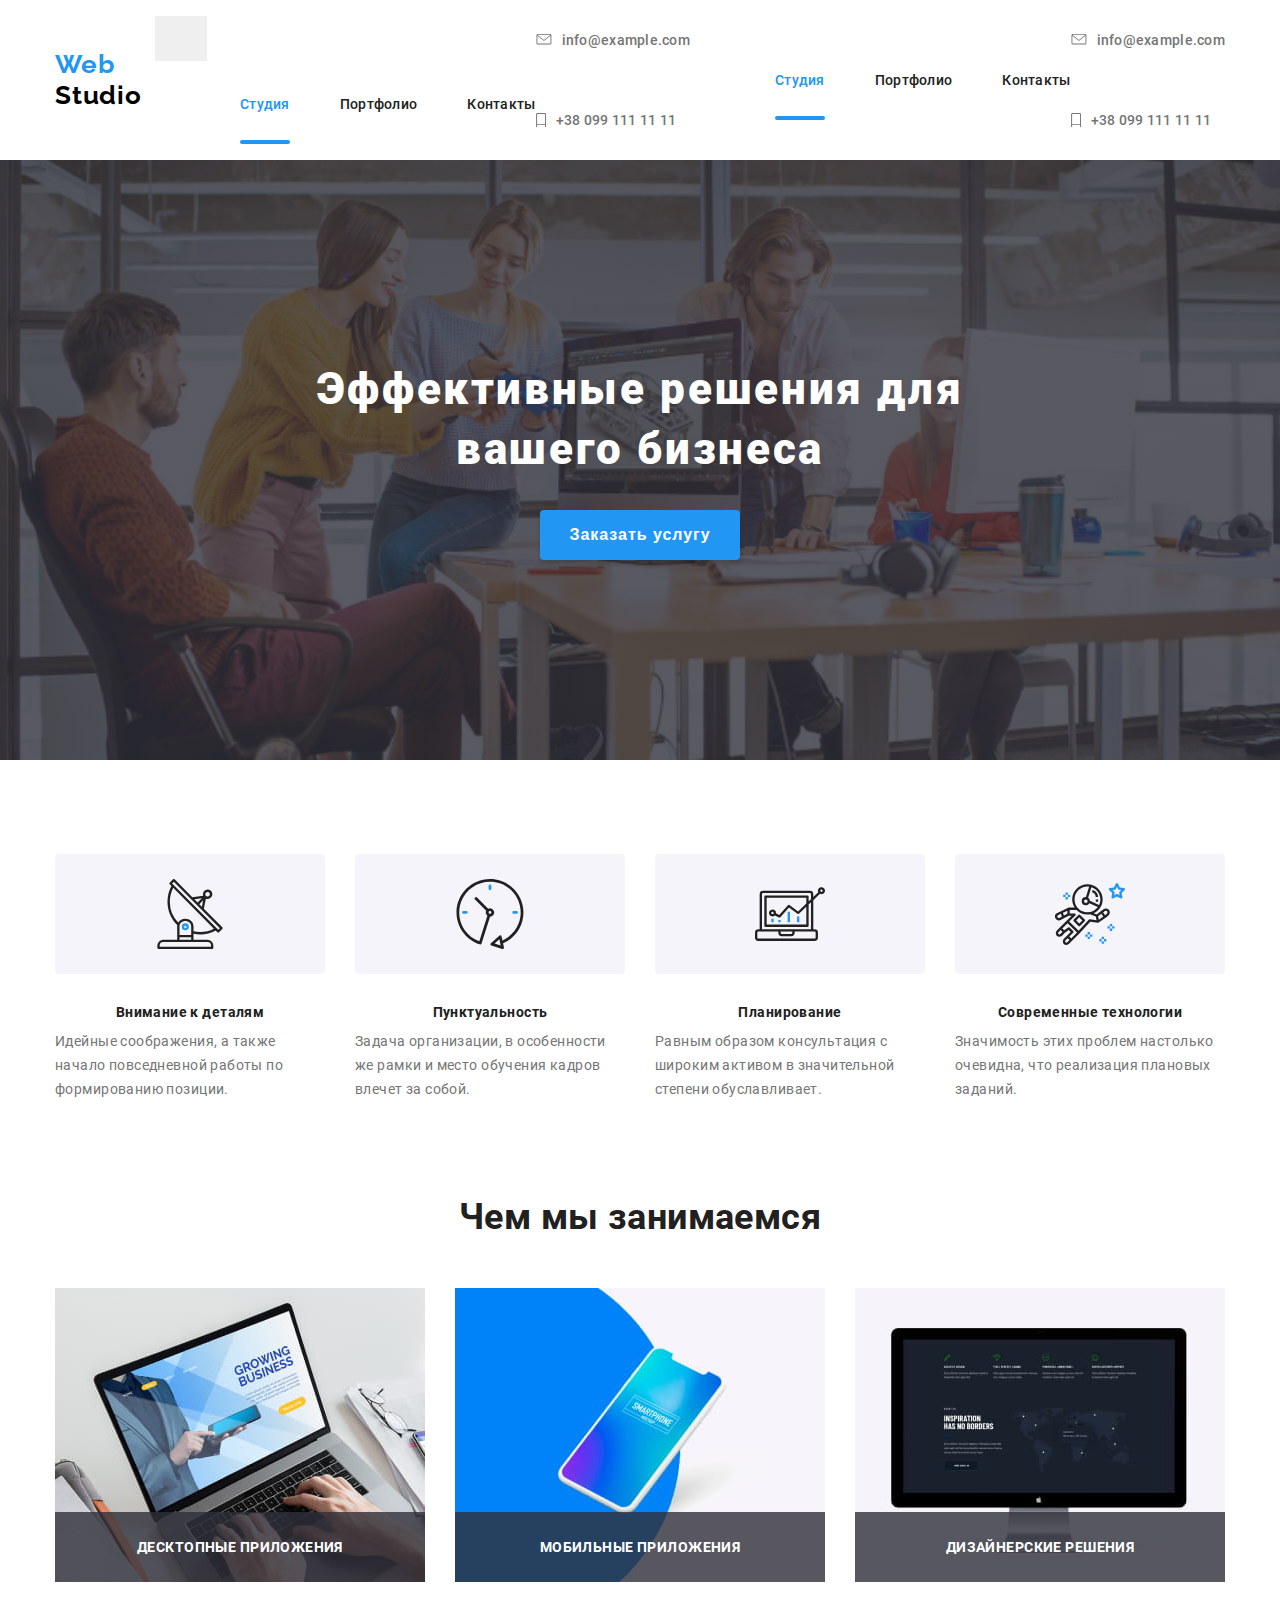
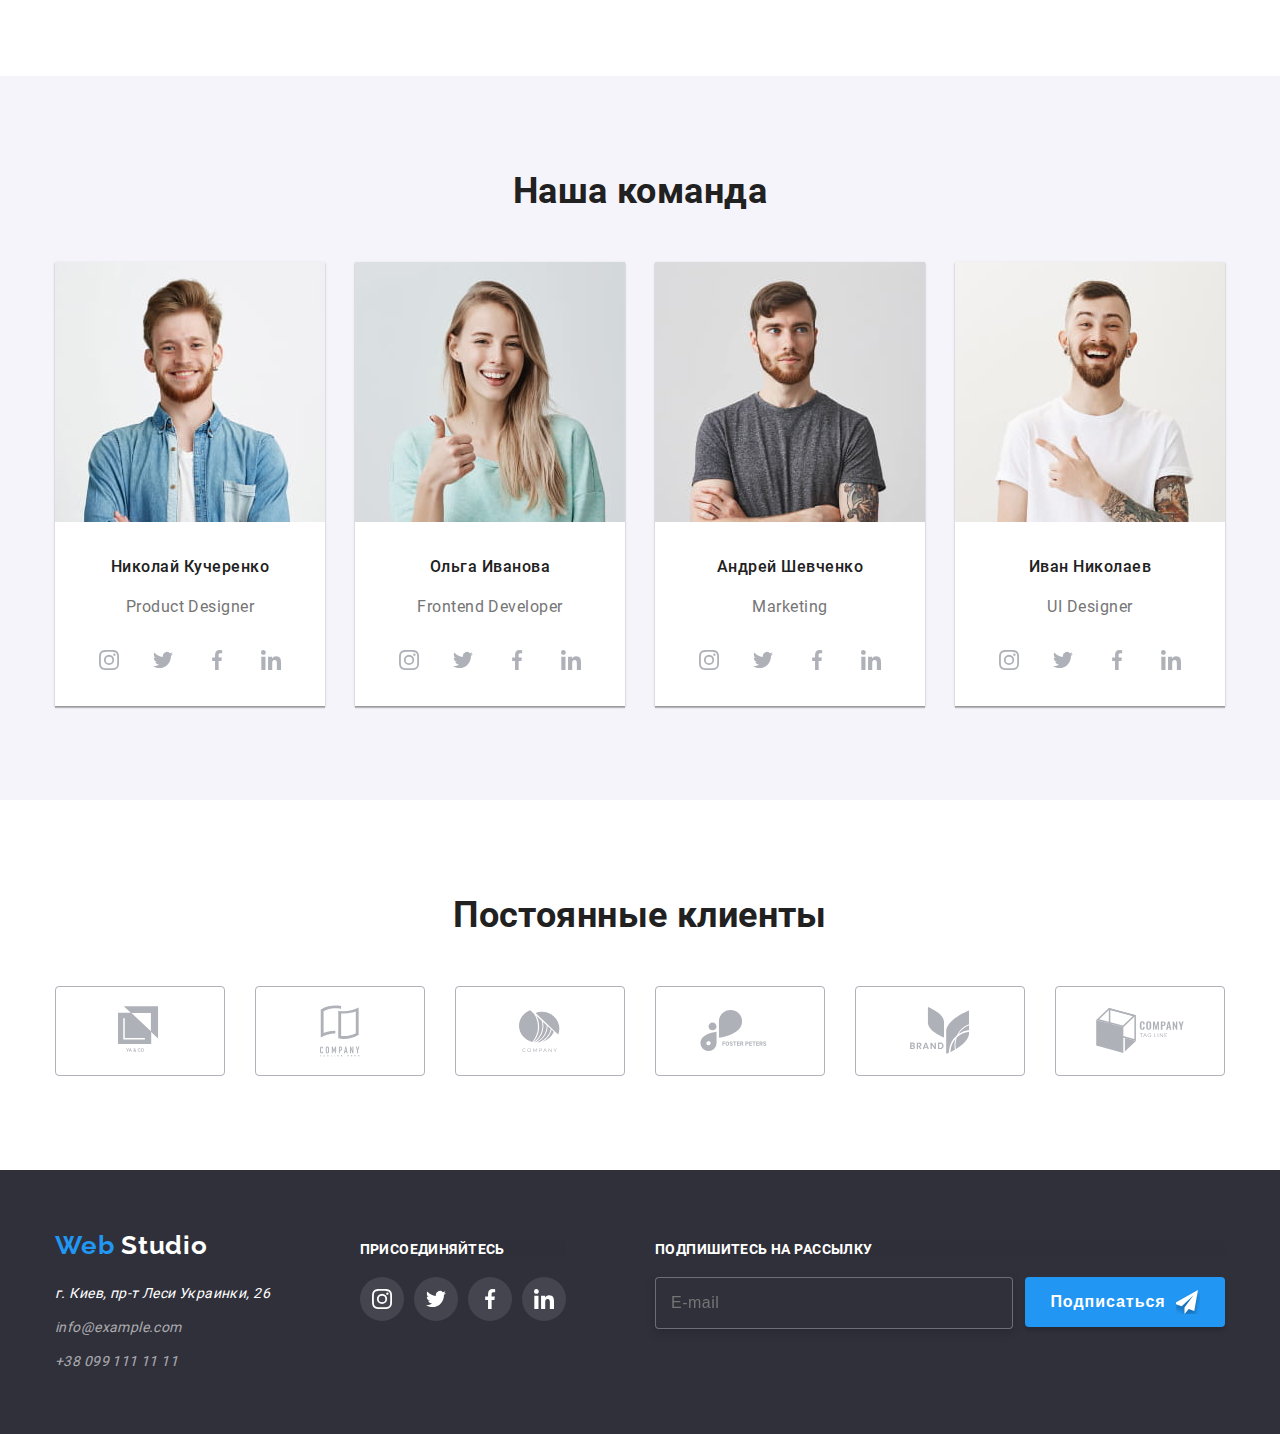
==== commit 1ac7da68: "нави" ====
--- a/index.html
+++ b/index.html
@@ -52,8 +52,8 @@
               </a>
             </li>
           </ul>
-          </div>
           
+          <nav class="navi">
           <ul class="list menu-navi">
             <li class="item">
               <a href="./" class="link-navi current">Студия</a>
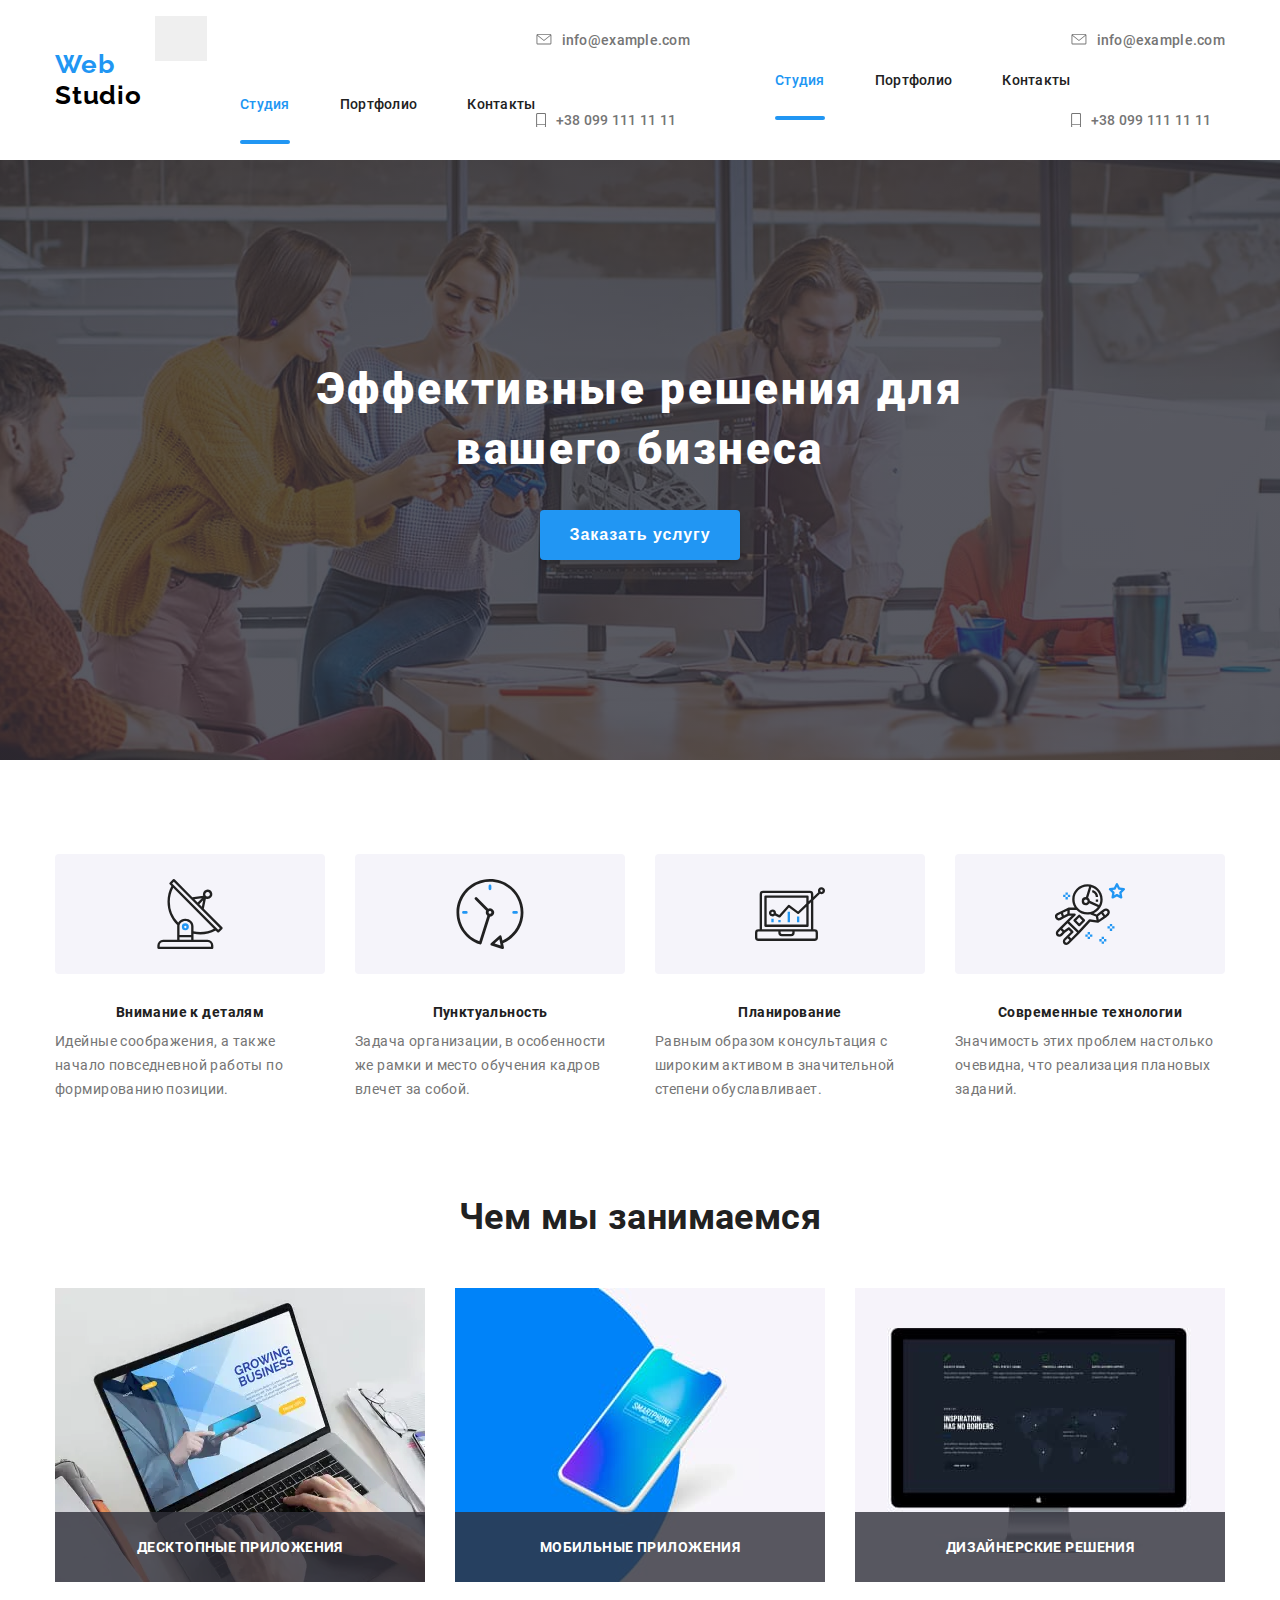
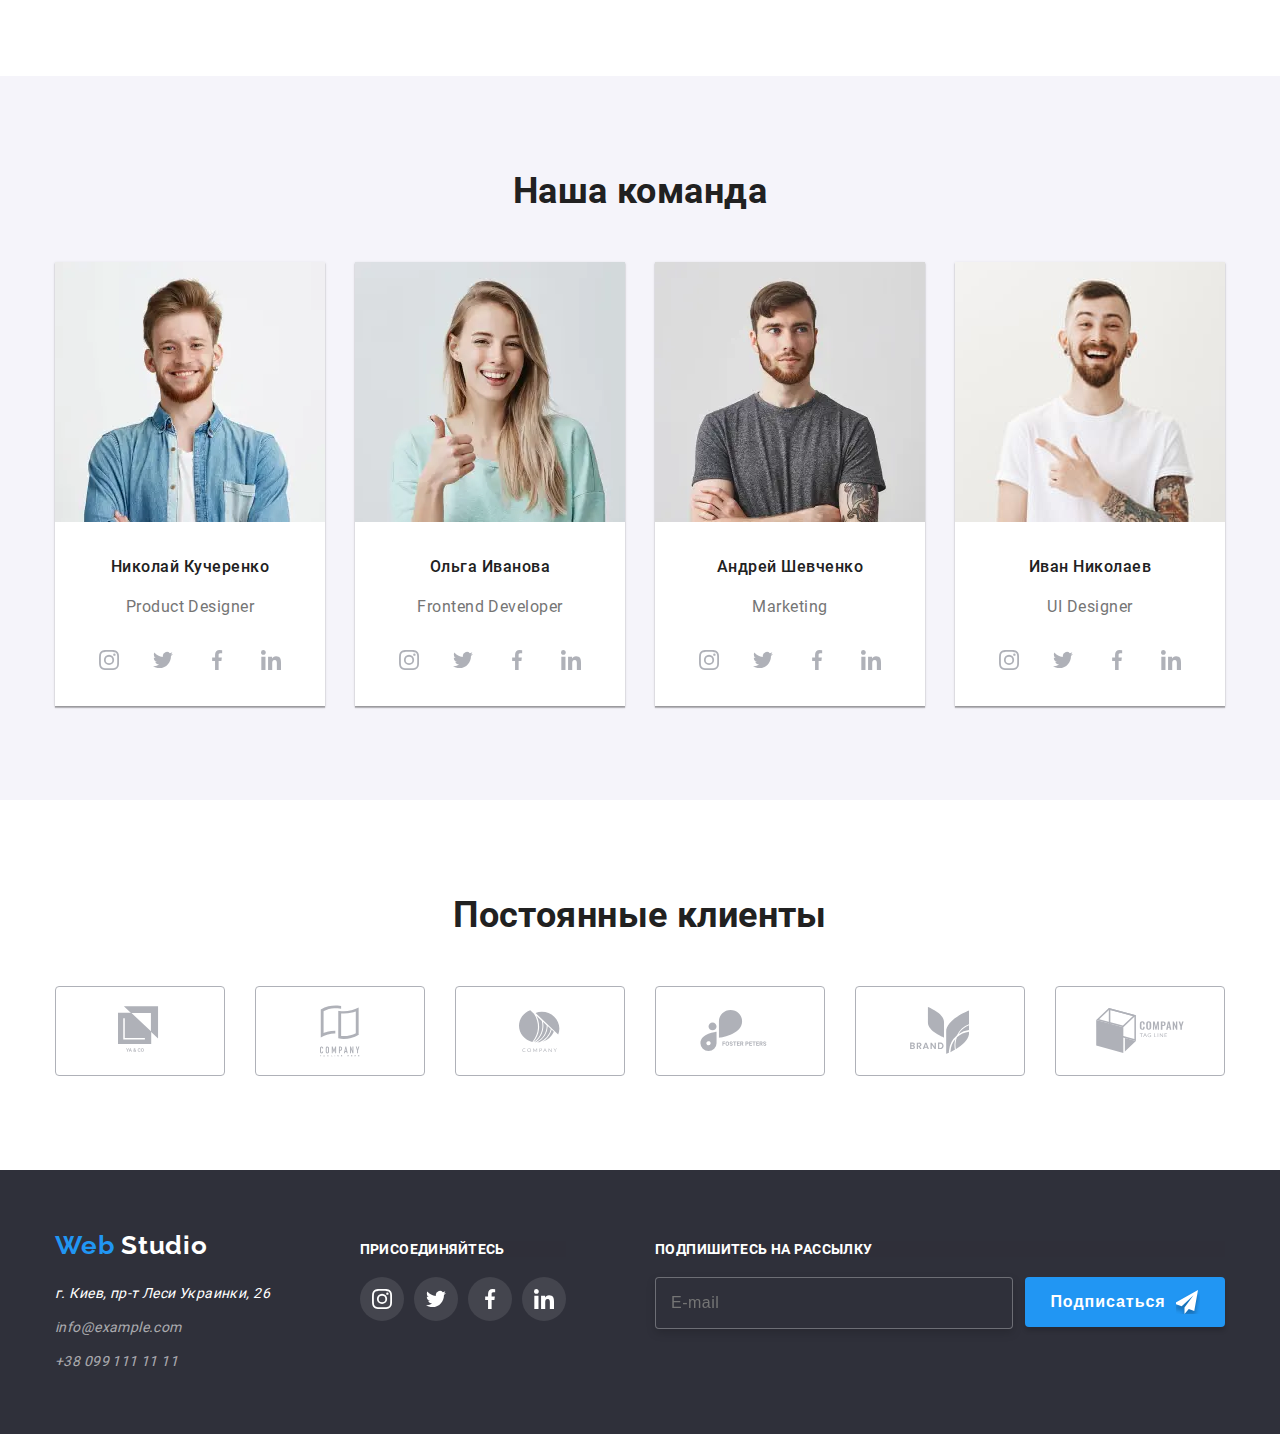
==== commit 970c5952: "наработки 08/09" ====
--- a/index.html
+++ b/index.html
@@ -161,12 +161,23 @@
           <ul class="list box-flexcont">
             <li class="box-element">
               <a href=""
-                ><img
-                  src="./images/desktop1.jpg"
-                  alt="десктоп"
-                  width="370"
-                  height="294"
-                />
+                >
+                <picture>
+                  <source 
+                  srcset="
+                  ./images/desktop.webp 1x, 
+                  ./images/desktop@2x.webp 2x" 
+                  type="image/webp">
+                    <img
+                    srcset="
+                    ./images/desktop.jpg 1x, 
+                    ./images/desktop@2x.jpg 2x" 
+                    src="./images/desktop.jpg"
+                    alt="десктоп"
+                    
+                  />  
+                </picture>
+                
                 <p class="box">Десктопные приложения</p>
               </a>
             </li>
@@ -200,12 +211,22 @@
           <h2 class="section-title">Наша команда</h2>
           <ul class="list team-flexcont">
             <li class="team-element">
-              <img
-                src="./images/comand1.jpg"
+              <picture>
+                <source 
+                  srcset="
+                  ./images/comand1.webp 1x, 
+                  ./images/comand1@2x.webp 2x" 
+                  type="image/webp">
+                <img
+                  srcset="
+                  ./images/comand1.jpg 1x, 
+                  ./images/comand1@2x.jpg 2x" 
+                  src="./images/comand1.jpg"
                 alt="Николай Кучеренко"
-                width="270"
-                height="260"
-              />
+                  
+                />  
+              </picture>
+              
               <h3 class="team-name">Николай Кучеренко</h3>
               <p class="team-prof">Product Designer</p>
               <p class="soc-team">
@@ -226,7 +247,22 @@
               </p>
             </li>
             <li class="team-element">
-              <img src="./images/comand2.jpg" alt="Ольга Иванова" width="270" />
+              <picture>
+                <source 
+                  srcset="
+                  ./images/comand2.webp 1x, 
+                  ./images/comand2@2x.webp 2x" 
+                  type="image/webp">
+                <img
+                  srcset="
+                  ./images/comand2.jpg 1x, 
+                  ./images/comand2@2x.jpg 2x" 
+                  src="./images/comand2.jpg"
+                alt="Ольга Иванова"
+                  
+                />  
+              </picture>
+              
               <h3 class="team-name">Ольга Иванова</h3>
               <p class="team-prof">Frontend Developer</p>
               <p class="soc-team">
@@ -250,11 +286,29 @@
               </p>
             </li>
             <li class="team-element">
-              <img
-                src="./images/comand3.jpg"
+              <!-- <picture class="img">
+                <source srcset="./img/teamcard1/team1-1200.webp 1x, ./img/teamcard1/team1-1200-2x.webp 2x" media="(min-width: 1200px)" type="image/webp">
+                <source srcset="./img/teamcard1/team1-768.webp 1x, ./img/teamcard1/team1-768-2x.webp 2x" media="(min-width: 768px)" type="image/webp">
+                <source srcset="./img/teamcard1/team1-480.webp 1x, ./img/teamcard1/team1-480-2x.webp 2x" type="image/webp">
+                <source srcset="./img/teamcard1/team1-1200.jpg 1x, ./img/teamcard1/team1-1200-2x.jpg 2x" media="(min-width: 1200px)">
+                <source srcset="./img/teamcard1/team1-768.jpg 1x, ./img/teamcard1/team1-768-2x.jpg 2x" media="(min-width: 768px)">
+                <source srcset="./img/teamcard1/team1-480.jpg 1x, ./img/teamcard1/team1-480">
+                <img src="./img/teamcard1/teamcard1-1200.jpg" alt="Андрей Шевченко">
+              </picture>-->
+              <picture> 
+                <source 
+                  srcset="
+                  ./images/comand3.webp 1x, 
+                  ./images/comand3@2x.webp 2x" 
+                  type="image/webp">
+                <img
+                  srcset="./images/comand3.jpg 1x, ./images/comand3@2x.jpg 2x" 
+                  src="./images/comand3.jpg"
                 alt="Андрей Шевченко"
-                width="270"
-              />
+                  
+                />  
+              </picture>
+              
               <h3 class="team-name">Андрей Шевченко</h3>
               <p class="team-prof">Marketing</p>
               <p class="soc-team">
@@ -278,11 +332,22 @@
               </p>
             </li>
             <li class="team-element">
-              <img
-                src="./images/comand4.jpg"
+              <picture></picture>
+              <!-- <source 
+                  srcset="
+                  ./images/comand4.webp 1x, 
+                  ./images/comand4@2x.webp 2x" 
+                  type="image/webp"> -->
+                <img
+                  srcset="
+                  ./images/comand4.jpg 1x, 
+                  ./images/comand4@2x.jpg 2x" 
+                  src="./images/comand4.jpg"
                 alt="Иван Николаев"
-                width="270px"
-              />
+                  
+                />  
+              </picture>
+              
               <h3 class="team-name">Иван Николаев</h3>
               <p class="team-prof">UI Designer</p>
               <p class="soc-team">
--- a/css/main.min.css
+++ b/css/main.min.css
@@ -1,2 +1,2 @@
-@font-face{font-family:"Raleway";font-style:normal;font-weight:400;src:url("../fonts/raleway-v17-latin_cyrillic-regular.eot");src:local(""),url("../fonts/raleway-v17-latin_cyrillic-regular.eot?#iefix") format("embedded-opentype"),url("../fonts/raleway-v17-latin_cyrillic-regular.woff2") format("woff2"),url("../fonts/raleway-v17-latin_cyrillic-regular.woff") format("woff"),url("../fonts/raleway-v17-latin_cyrillic-regular.ttf") format("truetype"),url("../fonts/raleway-v17-latin_cyrillic-regular.svg#Raleway") format("svg")}@font-face{font-family:"Raleway";font-style:normal;font-weight:700;src:url("../fonts/raleway-v17-latin_cyrillic-700.eot");src:local(""),url("../fonts/raleway-v17-latin_cyrillic-700.eot?#iefix") format("embedded-opentype"),url("../fonts/raleway-v17-latin_cyrillic-700.woff2") format("woff2"),url("../fonts/raleway-v17-latin_cyrillic-700.woff") format("woff"),url("../fonts/raleway-v17-latin_cyrillic-700.ttf") format("truetype"),url("../fonts/raleway-v17-latin_cyrillic-700.svg#Raleway") format("svg")}@font-face{font-family:"Roboto";font-style:normal;font-weight:400;src:url("../fonts/roboto-v20-latin_cyrillic-regular.eot");src:local("Roboto"),local("Roboto-Regular"),url("../fonts/roboto-v20-latin_cyrillic-regular.eot?#iefix") format("embedded-opentype"),url("../fonts/roboto-v20-latin_cyrillic-regular.woff2") format("woff2"),url("../fonts/roboto-v20-latin_cyrillic-regular.woff") format("woff"),url("../fonts/roboto-v20-latin_cyrillic-regular.ttf") format("truetype"),url("../fonts/roboto-v20-latin_cyrillic-regular.svg#Roboto") format("svg")}@font-face{font-family:"Roboto";font-style:normal;font-weight:500;src:url("../fonts/roboto-v20-latin_cyrillic-500.eot");src:local("Roboto Medium"),local("Roboto-Medium"),url("../fonts/roboto-v20-latin_cyrillic-500.eot?#iefix") format("embedded-opentype"),url("../fonts/roboto-v20-latin_cyrillic-500.woff2") format("woff2"),url("../fonts/roboto-v20-latin_cyrillic-500.woff") format("woff"),url("../fonts/roboto-v20-latin_cyrillic-500.ttf") format("truetype"),url("../fonts/roboto-v20-latin_cyrillic-500.svg#Roboto") format("svg")}@font-face{font-family:"Roboto";font-style:normal;font-weight:700;src:url("../fonts/roboto-v20-latin_cyrillic-700.eot");src:local("Roboto Bold"),local("Roboto-Bold"),url("../fonts/roboto-v20-latin_cyrillic-700.eot?#iefix") format("embedded-opentype"),url("../fonts/roboto-v20-latin_cyrillic-700.woff2") format("woff2"),url("../fonts/roboto-v20-latin_cyrillic-700.woff") format("woff"),url("../fonts/roboto-v20-latin_cyrillic-700.ttf") format("truetype"),url("../fonts/roboto-v20-latin_cyrillic-700.svg#Roboto") format("svg")}@font-face{font-family:"Roboto";font-style:normal;font-weight:900;src:url("../fonts/roboto-v20-latin_cyrillic-900.eot");src:local("Roboto Black"),local("Roboto-Black"),url("../fonts/roboto-v20-latin_cyrillic-900.eot?#iefix") format("embedded-opentype"),url("../fonts/roboto-v20-latin_cyrillic-900.woff2") format("woff2"),url("../fonts/roboto-v20-latin_cyrillic-900.woff") format("woff"),url("../fonts/roboto-v20-latin_cyrillic-900.ttf") format("truetype"),url("../fonts/roboto-v20-latin_cyrillic-900.svg#Roboto") format("svg")}body{font-family:"Roboto", sans-serif;font-style:normal;font-weight:normal;font-size:14px;line-height:1.714;letter-spacing:0.03em;color:#757575;background-color:#fff}*{margin:0;border:0;text-decoration:none}html{-webkit-box-sizing:border-box;box-sizing:border-box}*,*::before,*::after{-webkit-box-sizing:inherit;box-sizing:inherit}img{display:block;width:100%;height:auto}.list{padding-left:0px;list-style:none}.section-title{text-align:center;margin-bottom:50px;font-weight:bold;font-size:28px;line-height:1.1786;color:#212121}@media screen and (min-width: 1200px){.section-title{font-size:36px;line-height:1.1667}}.container{margin-right:auto;margin-left:auto;padding-left:15px;padding-right:15px}@media screen and (min-width: 480px){.container{width:480px}}@media screen and (min-width: 768px){.container{width:768px}}@media screen and (min-width: 1200px){.container{width:1200px}}.box-section .container{padding-bottom:94px}.advantage .container,.team-section .container,.client-section .container{padding-top:60px;padding-bottom:60px}@media screen and (min-width: 1200px){.advantage .container,.team-section .container,.client-section .container{padding-top:94px;padding-bottom:94px}}.visually-hidden{position:absolute !important;clip:rect(1px 1px 1px 1px);clip:rect(1px, 1px, 1px, 1px);padding:0 !important;border:0 !important;height:1px !important;width:1px !important;overflow:hidden}.btn,.soc-link,.adv-element .link,.box,.clnt-flexcont .clnt-element,.clnt-element .link,.btn-modal,.btn-flex{display:-webkit-box;display:-ms-flexbox;display:flex;-webkit-box-align:center;-ms-flex-align:center;align-items:center;-webkit-box-pack:center;-ms-flex-pack:center;justify-content:center}.btn{display:-webkit-inline-box;display:-ms-inline-flexbox;display:inline-flex;width:200px;height:50px;font-weight:bold;font-size:16px;line-height:1.875;letter-spacing:0.06em;color:#fff;background:#2196f3;-webkit-box-shadow:0px 4px 4px rgba(0,0,0,0.15);box-shadow:0px 4px 4px rgba(0,0,0,0.15);border-radius:4px;cursor:pointer;-webkit-transition:background 250ms cubic-bezier(0.4, 0, 0.2, 1);transition:background 250ms cubic-bezier(0.4, 0, 0.2, 1)}.btn:hover,.btn:focus{background:#188ce8}.logo{font-family:Raleway, sans-serif;font-weight:bold;font-size:24px;line-height:1.167;letter-spacing:0.03em;color:#000}@media screen and (min-width: 1200px){.logo{font-size:26px;line-height:1.192}}.footer-logo{color:#fff;margin-bottom:20px}@media screen and (min-width: 1200px){.footer-logo{text-align:left}}.web-logo{color:#2196f3}.soc-link{width:44px;height:44px;padding:0px;border:none;border-radius:50%;background-color:#fff 10%;fill:#afb1b8;-webkit-transition:background-color 250ms cubic-bezier(0.4, 0, 0.2, 1),fill 250ms cubic-bezier(0.4, 0, 0.2, 1);transition:background-color 250ms cubic-bezier(0.4, 0, 0.2, 1),fill 250ms cubic-bezier(0.4, 0, 0.2, 1)}.soc-link:not(:last-child){margin-right:10px}.footsoc-block .soc-link{background:rgba(255,255,255,0.1);fill:#fff}.soc-link:hover{background-color:#2196f3;fill:#fff}.header-page{background-color:var(--logo-bgr-color)}@media screen and (min-width: 1200px){.main-navi{display:-webkit-box;display:-ms-flexbox;display:flex;-webkit-box-align:center;-ms-flex-align:center;align-items:center}}@media screen and (min-width: 1200px){.main-navi .menu-navi{display:-webkit-box;display:-ms-flexbox;display:flex;margin-left:85px}.main-navi .menu-navi .item:not(:first-child){margin-left:50px}}.link-navi,.contacts-link{display:-webkit-inline-box;display:-ms-inline-flexbox;display:inline-flex;-webkit-box-align:center;-ms-flex-align:center;align-items:center;-webkit-box-pack:none;-ms-flex-pack:none;justify-content:none;padding-top:32px;padding-bottom:32px;font-weight:500;font-size:14px;line-height:1.1428;letter-spacing:0.02em;color:#212121;-webkit-transition:color 250ms cubic-bezier(0.4, 0, 0.2, 1);transition:color 250ms cubic-bezier(0.4, 0, 0.2, 1)}.link-navi:hover,.contacts-link:hover,.link-navi:focus,.contacts-link:focus{color:#2196f3;fill:#2196f3}.contacts-link{color:#757575;fill:#757575;-webkit-transition:fill 250ms cubic-bezier(0.4, 0, 0.2, 1),color 250ms cubic-bezier(0.4, 0, 0.2, 1);transition:fill 250ms cubic-bezier(0.4, 0, 0.2, 1),color 250ms cubic-bezier(0.4, 0, 0.2, 1)}.contacts-link:hover,.contacts-link:focus{color:#2196f3;fill:#2196f3}.contacts-link .mail-icon{width:16px;height:11.2px;margin-right:10px}.contacts-link .phone-icon{width:10px;height:14.94px;margin-right:10px}.current{color:#2196f3;position:relative}.current::before{content:"";position:absolute;width:100%;height:4px;bottom:0px;left:0px;background:#2196f3;border-radius:2px}.hero{text-align:center;background-color:#212121;height:400px;padding-top:118px;padding-bottom:118px;margin-left:auto;margin-right:auto;background-image:-webkit-gradient(linear, left top, right top, from(rgba(47,48,58,0.8)), to(rgba(47,48,58,0.8))),url(../images/img-header.jpg);background-image:linear-gradient(to right, rgba(47,48,58,0.8), rgba(47,48,58,0.8)),url(../images/img-header.jpg);background-repeat:no-repeat;background-position:center;background-size:cover}@media screen and (min-width: 1200px){.hero{max-width:1600px;height:600px;padding-top:200px;padding-bottom:200px}}.page-title{margin-top:0px;margin-bottom:30px;max-width:360px;margin-right:auto;margin-left:auto;font-weight:900;font-size:26px;line-height:1.6154;letter-spacing:0.06em;color:#fff;text-align:center}@media screen and (min-width: 1200px){.page-title{max-width:696px;font-size:44px;line-height:1.3636}}@media screen and (min-width: 768px){.advantage .adv-flexcont{display:-webkit-box;display:-ms-flexbox;display:flex;-ms-flex-wrap:wrap;flex-wrap:wrap;margin:-15px}}.adv-element{-webkit-box-orient:vertical;-webkit-box-direction:normal;-ms-flex-direction:column;flex-direction:column;width:100%}@media screen and (min-width: 768px){.adv-element{width:calc((100% - (2 * 30px)) / 2);margin:15px}}@media screen and (min-width: 1200px){.adv-element{width:calc((100% - (4 * 30px)) / 4)}}.adv-element .link{height:120px;background-color:#f5f4fa;border-radius:4px}@media screen and (min-width: 480px){.adv-element .link{width:100%}}.adv-element .feature{margin-top:30px;margin-bottom:10px;font-weight:bold;font-size:14px;line-height:1.143;text-align:center;color:#212121}@media screen and (max-width: 1199px){.box-section{display:none}}.box-flexcont{display:-webkit-box;display:-ms-flexbox;display:flex}.box-flexcont .box-element{position:relative;width:calc((100%-60px) / 3);margin-right:30px}.box-flexcont .box-element:nth-child(3n){margin-right:0px}.box{position:absolute;bottom:0px;left:0px;width:100%;height:70px;font-weight:bold;line-height:1.1428;color:#fff;background:rgba(47,48,58,0.8);text-transform:uppercase}.team-section{background:#f5f4fa}@media screen and (min-width: 768px){.team-section .team-flexcont{display:-webkit-box;display:-ms-flexbox;display:flex;-ms-flex-wrap:wrap;flex-wrap:wrap;margin:-15px}}.team-section .team-flexcont .team-element{width:100%;background:#fff;-webkit-box-shadow:0px 1px 3px rgba(0,0,0,0.12),0px 1px 1px rgba(0,0,0,0.14),0px 2px 1px rgba(0,0,0,0.2);box-shadow:0px 1px 3px rgba(0,0,0,0.12),0px 1px 1px rgba(0,0,0,0.14),0px 2px 1px rgba(0,0,0,0.2)}@media screen and (min-width: 768px){.team-section .team-flexcont .team-element{width:calc((100% - (2 * 30px)) / 2);margin:15px}}@media screen and (min-width: 1200px){.team-section .team-flexcont .team-element{width:calc((100% - (4 * 30px)) / 4)}}.team-name,.team-prof{margin-top:30px;margin-bottom:10px;text-align:center;font-weight:500;font-size:16px;line-height:1.875;letter-spacing:0.03em;color:#212121}.team-prof{margin-top:0px;margin-bottom:16px;font-weight:normal;color:#757575}.soc-team{display:-webkit-box;display:-ms-flexbox;display:flex;-webkit-box-pack:center;-ms-flex-pack:center;justify-content:center;margin-bottom:24px}.clnt-flexcont{display:-webkit-box;display:-ms-flexbox;display:flex;-ms-flex-wrap:wrap;flex-wrap:wrap;margin:-15px}.clnt-flexcont .clnt-element{-webkit-box-pack:none;-ms-flex-pack:none;justify-content:none;width:calc((100% - (2 * 30px)) / 2);margin:15px}@media screen and (min-width: 768px){.clnt-flexcont .clnt-element{width:calc((100% - (3 * 30px)) / 3)}}@media screen and (min-width: 1200px){.clnt-flexcont .clnt-element{width:calc((100% - (6 * 30px)) / 6)}}.clnt-element .link{border:1px solid #afb1b8;border-radius:4px;width:100%;height:90px;fill:#afb1b8;-webkit-transition:border 250ms cubic-bezier(0.4, 0, 0.2, 1),fill 250ms cubic-bezier(0.4, 0, 0.2, 1);transition:border 250ms cubic-bezier(0.4, 0, 0.2, 1),fill 250ms cubic-bezier(0.4, 0, 0.2, 1)}.clnt-element .link:hover{border:1px solid #2196f3;fill:#2196f3}.footer{background:#2f303a;padding-top:60px;padding-bottom:60px}.footer-flex{text-align:center}@media screen and (min-width: 768px){.footer-flex{display:-webkit-box;display:-ms-flexbox;display:flex;-ms-flex-wrap:wrap;flex-wrap:wrap;-ms-flex-pack:distribute;justify-content:space-around}}@media screen and (min-width: 1200px){.footer-flex{-webkit-box-align:baseline;-ms-flex-align:baseline;align-items:baseline;-webkit-box-pack:justify;-ms-flex-pack:justify;justify-content:space-between}}.footflex-elem:not(:first-child){margin-top:60px}@media screen and (min-width: 768px){.footflex-elem:not(:first-child){margin-top:5px}}@media screen and (min-width: 768px) and (max-width: 1199px){.footflex-elem:last-child{margin-top:60px}}@media screen and (min-width: 1200px){.footer-adress{text-align:left}}.footer-adress .adress-link:not(:last-child){margin-bottom:9px}.adress-map,.footer-contacts{font-size:14px;line-height:1.7143;letter-spacing:0.03em;color:#fff;-webkit-transition:color 250ms cubic-bezier(0.4, 0, 0.2, 1);transition:color 250ms cubic-bezier(0.4, 0, 0.2, 1)}.adress-map:hover,.footer-contacts:hover{color:#2196f3}.footer-contacts{color:rgba(255,255,255,0.6)}.footer-contacts:hover{color:#2196f3}.footflex-elem h3{font-weight:bold;font-size:14px;line-height:1.1428;letter-spacing:0.03em;color:#fff;background:rgba(47,48,58,0.8);text-transform:uppercase}@media screen and (min-width: 1200px){.footflex-elem h3{text-align:left}}.footsoc-block{display:-webkit-box;display:-ms-flexbox;display:flex;-webkit-box-pack:center;-ms-flex-pack:center;justify-content:center}.footer-soc,.footer-registr{margin-bottom:20px}@media screen and (min-width: 1200px){.foot-form{display:-webkit-box;display:-ms-flexbox;display:flex}}.foot-form .mail-btn{display:block;width:100%;font-size:16px;line-height:1.25;letter-spacing:0.03em;color:rgba(255,255,255,0.6);padding:15px;margin-bottom:20px;background-color:#2f303a;border:1px solid rgba(255,255,255,0.3);border-radius:4px;-webkit-filter:drop-shadow(0px 4px 4px rgba(0,0,0,0.15));filter:drop-shadow(0px 4px 4px rgba(0,0,0,0.15))}@media screen and (min-width: 768px){.foot-form .mail-btn{width:450px;-webkit-box-pack:center;-ms-flex-pack:center;justify-content:center;margin-right:auto;margin-left:auto}}@media screen and (min-width: 1200px){.foot-form .mail-btn{width:358px;-webkit-box-pack:center;-ms-flex-pack:center;justify-content:center;margin-right:12px}}.footflex-elem .btn::after{content:"";width:24px;height:24px;margin-left:10px;background-image:url(../images/iconsend.svg);background-position:right -2px top;background-repeat:no-repeat}.backdrop{position:fixed;top:0px;left:0px;width:100%;height:100%;background:rgba(0,0,0,0.2);opacity:1;-webkit-transition:opacity 250ms cubic-bezier(0.4, 0, 0.2, 1);transition:opacity 250ms cubic-bezier(0.4, 0, 0.2, 1)}.backdrop .modal{position:absolute;top:50%;left:50%;-webkit-transform:translate(-50%, -50%) scale(1, 1);transform:translate(-50%, -50%) scale(1, 1);width:calc((100% - (1 * 30px)) / 1);background:#fff;-webkit-box-shadow:0px 1px 3px rgba(0,0,0,0.12),0px 1px 1px rgba(0,0,0,0.14),0px 2px 1px rgba(0,0,0,0.2);box-shadow:0px 1px 3px rgba(0,0,0,0.12),0px 1px 1px rgba(0,0,0,0.14),0px 2px 1px rgba(0,0,0,0.2);border-radius:4px;-webkit-transition:-webkit-transform 250ms cubic-bezier(0.4, 0, 0.2, 1);transition:-webkit-transform 250ms cubic-bezier(0.4, 0, 0.2, 1);transition:transform 250ms cubic-bezier(0.4, 0, 0.2, 1);transition:transform 250ms cubic-bezier(0.4, 0, 0.2, 1), -webkit-transform 250ms cubic-bezier(0.4, 0, 0.2, 1)}@media screen and (min-width: 480px){.backdrop .modal{width:450px}}@media screen and (min-width: 1200px){.backdrop .modal{width:528px}}.backdrop.is-hidden{opacity:0;pointer-events:none}.backdrop.is-hidden .modal{-webkit-transform:translate(-50%, -50%) scale(0.3, 0.3);transform:translate(-50%, -50%) scale(0.3, 0.3)}.btn-modal{position:absolute;top:8px;right:8px;margin-left:auto;width:30px;height:30px;background:#fff;border:1px solid rgba(0,0,0,0.1);border-radius:50%;-webkit-transition:fill 250ms cubic-bezier(0.4, 0, 0.2, 1);transition:fill 250ms cubic-bezier(0.4, 0, 0.2, 1)}.btn-modal:hover,.btn-modal:focus{fill:#2196f3}.form-field .form-input,.form-comment .form-cominp{width:100%;padding:12px;padding-left:42px;border:1px solid rgba(33,33,33,0.2);border-radius:4px;-webkit-transition:fill 250ms cubic-bezier(0.4, 0, 0.2, 1);transition:fill 250ms cubic-bezier(0.4, 0, 0.2, 1);cursor:pointer}.form-field .form-input:focus,.form-comment .form-cominp:focus{border:1px solid #2196f3;outline:none}.form-field .form-input:focus+.form-label,.form-comment .form-cominp:focus+.form-label{top:-4px;left:19px;-webkit-transform:translateY(-100%);transform:translateY(-100%);color:#2196f3}.form-field .form-input:focus ~ .icon,.form-comment .form-cominp:focus ~ .icon{fill:#2196f3}.form-field .form-input:not(:placeholder-shown)+.form-label,.form-comment .form-cominp:not(:placeholder-shown)+.form-label{top:-4px;left:19px;-webkit-transform:translateY(-100%);transform:translateY(-100%);color:#2196f3}.form-field .form-input:not(:placeholder-shown) ~ .icon,.form-comment .form-cominp:not(:placeholder-shown) ~ .icon{fill:#2196f3}.register-form{padding:40px}.register-form h3{font-weight:bold;font-size:20px;line-height:1.15;letter-spacing:0.03em;text-align:center;margin-bottom:30px;color:#212121}.form-field{position:relative;margin-bottom:28px}.form-field .form-label{position:absolute;top:50%;left:42px;-webkit-transform:translateY(-50%);transform:translateY(-50%);font-size:14px;line-height:1.1428;letter-spacing:0.01em;color:#757575;-webkit-transition:color 250ms cubic-bezier(0.4, 0, 0.2, 1),-webkit-transform 250ms cubic-bezier(0.4, 0, 0.2, 1);transition:color 250ms cubic-bezier(0.4, 0, 0.2, 1),-webkit-transform 250ms cubic-bezier(0.4, 0, 0.2, 1);transition:transform 250ms cubic-bezier(0.4, 0, 0.2, 1),color 250ms cubic-bezier(0.4, 0, 0.2, 1);transition:transform 250ms cubic-bezier(0.4, 0, 0.2, 1),color 250ms cubic-bezier(0.4, 0, 0.2, 1),-webkit-transform 250ms cubic-bezier(0.4, 0, 0.2, 1);cursor:pointer}.form-field .icon{position:absolute;top:50%;left:19px;-webkit-transform:translateY(-50%);transform:translateY(-50%);-webkit-transition:fill 250ms cubic-bezier(0.4, 0, 0.2, 1);transition:fill 250ms cubic-bezier(0.4, 0, 0.2, 1)}.form-comment{position:relative;margin-bottom:20px}.form-comment .form-cominp{padding-left:19px}.form-comment .form-label{position:absolute;top:12px;left:19px;font-size:14px;line-height:1.1428;letter-spacing:0.03em;color:#757575;-webkit-transition:-webkit-transform 250ms cubic-bezier(0.4, 0, 0.2, 1);transition:-webkit-transform 250ms cubic-bezier(0.4, 0, 0.2, 1);transition:transform 250ms cubic-bezier(0.4, 0, 0.2, 1);transition:transform 250ms cubic-bezier(0.4, 0, 0.2, 1), -webkit-transform 250ms cubic-bezier(0.4, 0, 0.2, 1)}.form-check{position:relative;margin-bottom:30px}.form-checklab{font-size:12px;line-height:1.1667;padding-right:0px;padding-left:24px}@media screen and (min-width: 1200px){.form-checklab{font-size:14px;line-height:1.7143;padding-right:11px;padding-left:36px}}.form-checklab a{color:#2196f3;text-decoration:underline}.icon-check{position:absolute;top:25%;left:0px;-webkit-transform:translateY(-50%);transform:translateY(-50%);display:-webkit-inline-box;display:-ms-inline-flexbox;display:inline-flex;width:16px;height:15px;border:2px solid #212121;border-radius:2px;-webkit-box-sizing:border-box;box-sizing:border-box;-webkit-transition:background-color 250ms cubic-bezier(0.4, 0, 0.2, 1),border 250ms cubic-bezier(0.4, 0, 0.2, 1);transition:background-color 250ms cubic-bezier(0.4, 0, 0.2, 1),border 250ms cubic-bezier(0.4, 0, 0.2, 1)}@media screen and (min-width: 480px){.icon-check{top:50%;-webkit-transform:translateY(-50%);transform:translateY(-50%)}}@media screen and (min-width: 1200px){.icon-check{left:12px}}.form-checkinp:checked+.icon-check{background-color:#2196f3;border:none}.portfolio-sect{display:-webkit-box;display:-ms-flexbox;display:flex;padding-top:60px;padding-bottom:60px}@media screen and (min-width: 1200px){.portfolio-sect{padding-top:94px;padding-bottom:94px}}.filters{display:-webkit-box;display:-ms-flexbox;display:flex;-ms-flex-wrap:wrap;flex-wrap:wrap;-webkit-box-pack:start;-ms-flex-pack:start;justify-content:flex-start;margin-bottom:50px}@media screen and (min-width: 768px){.filters{-webkit-box-pack:center;-ms-flex-pack:center;justify-content:center}}.filters .item{display:-webkit-box;display:-ms-flexbox;display:flex;margin-bottom:15px;margin-right:8px}@media screen and (min-width: 768px){.filters .item{margin-bottom:0px}}.filter{font-weight:500;font-size:16px;line-height:1.625;letter-spacing:0.03em;padding:6px 22px;color:#212121;background:#f5f4fa;border-radius:4px;-webkit-transition:background-color 250ms cubic-bezier(0.4, 0, 0.2, 1),color 250ms cubic-bezier(0.4, 0, 0.2, 1);transition:background-color 250ms cubic-bezier(0.4, 0, 0.2, 1),color 250ms cubic-bezier(0.4, 0, 0.2, 1)}.filter:hover,.filter:focus,.filter:active{color:#fff;background:#2196f3}.potrfol-flex{display:-webkit-box;display:-ms-flexbox;display:flex;-ms-flex-wrap:wrap;flex-wrap:wrap}@media screen and (min-width: 768px){.potrfol-flex{margin:-15px}}.potrfol-flex .item{width:100%;margin-bottom:30px;background:var(--logo-bgr-color);border:1px solid #eeeeee;-webkit-box-sizing:border-box;box-sizing:border-box;cursor:pointer}@media screen and (min-width: 768px){.potrfol-flex .item{width:calc((100% - (2 * 30px)) / 2);margin:15px}}@media screen and (min-width: 1200px){.potrfol-flex .item{width:calc((100% - (3 * 30px)) / 3)}}.potrfol-flex .item:hover{-webkit-box-shadow:0px 1px 1px rgba(0,0,0,0.12),0px 4px 4px rgba(0,0,0,0.06),1px 4px 6px rgba(0,0,0,0.16);box-shadow:0px 1px 1px rgba(0,0,0,0.12),0px 4px 4px rgba(0,0,0,0.06),1px 4px 6px rgba(0,0,0,0.16)}.potrfol-flex .item:hover .hover-over{-webkit-transform:translatey(0);transform:translatey(0)}.portf-thumb{position:relative;overflow:hidden}.portfol-title{display:inline-block;width:100%;margin-top:20px;margin-bottom:4px;font-weight:bold;font-size:18px;line-height:2;letter-spacing:0.06em;color:#212121}.portf-sub{display:inline-block;width:100%;margin-bottom:20px;font-size:16px;line-height:1.875;letter-spacing:0.03em;color:#757575}.portfol-title,.portf-sub{padding-right:24px;padding-left:24px}.hover-over{position:absolute;width:100%;height:100%;bottom:0px;left:0px;background:rgba(33,150,243,0.9);font-size:18px;line-height:1.5555;color:#fff;padding:63px 24px;-webkit-transform:translatey(100%);transform:translatey(100%);-webkit-transition:-webkit-transform 250ms cubic-bezier(0.4, 0, 0.2, 1);transition:-webkit-transform 250ms cubic-bezier(0.4, 0, 0.2, 1);transition:transform 250ms cubic-bezier(0.4, 0, 0.2, 1);transition:transform 250ms cubic-bezier(0.4, 0, 0.2, 1), -webkit-transform 250ms cubic-bezier(0.4, 0, 0.2, 1)}
+@font-face{font-family:"Raleway";font-style:normal;font-weight:400;src:url("../fonts/raleway-v17-latin_cyrillic-regular.eot");src:local(""),url("../fonts/raleway-v17-latin_cyrillic-regular.eot?#iefix") format("embedded-opentype"),url("../fonts/raleway-v17-latin_cyrillic-regular.woff2") format("woff2"),url("../fonts/raleway-v17-latin_cyrillic-regular.woff") format("woff"),url("../fonts/raleway-v17-latin_cyrillic-regular.ttf") format("truetype"),url("../fonts/raleway-v17-latin_cyrillic-regular.svg#Raleway") format("svg")}@font-face{font-family:"Raleway";font-style:normal;font-weight:700;src:url("../fonts/raleway-v17-latin_cyrillic-700.eot");src:local(""),url("../fonts/raleway-v17-latin_cyrillic-700.eot?#iefix") format("embedded-opentype"),url("../fonts/raleway-v17-latin_cyrillic-700.woff2") format("woff2"),url("../fonts/raleway-v17-latin_cyrillic-700.woff") format("woff"),url("../fonts/raleway-v17-latin_cyrillic-700.ttf") format("truetype"),url("../fonts/raleway-v17-latin_cyrillic-700.svg#Raleway") format("svg")}@font-face{font-family:"Roboto";font-style:normal;font-weight:400;src:url("../fonts/roboto-v20-latin_cyrillic-regular.eot");src:local("Roboto"),local("Roboto-Regular"),url("../fonts/roboto-v20-latin_cyrillic-regular.eot?#iefix") format("embedded-opentype"),url("../fonts/roboto-v20-latin_cyrillic-regular.woff2") format("woff2"),url("../fonts/roboto-v20-latin_cyrillic-regular.woff") format("woff"),url("../fonts/roboto-v20-latin_cyrillic-regular.ttf") format("truetype"),url("../fonts/roboto-v20-latin_cyrillic-regular.svg#Roboto") format("svg")}@font-face{font-family:"Roboto";font-style:normal;font-weight:500;src:url("../fonts/roboto-v20-latin_cyrillic-500.eot");src:local("Roboto Medium"),local("Roboto-Medium"),url("../fonts/roboto-v20-latin_cyrillic-500.eot?#iefix") format("embedded-opentype"),url("../fonts/roboto-v20-latin_cyrillic-500.woff2") format("woff2"),url("../fonts/roboto-v20-latin_cyrillic-500.woff") format("woff"),url("../fonts/roboto-v20-latin_cyrillic-500.ttf") format("truetype"),url("../fonts/roboto-v20-latin_cyrillic-500.svg#Roboto") format("svg")}@font-face{font-family:"Roboto";font-style:normal;font-weight:700;src:url("../fonts/roboto-v20-latin_cyrillic-700.eot");src:local("Roboto Bold"),local("Roboto-Bold"),url("../fonts/roboto-v20-latin_cyrillic-700.eot?#iefix") format("embedded-opentype"),url("../fonts/roboto-v20-latin_cyrillic-700.woff2") format("woff2"),url("../fonts/roboto-v20-latin_cyrillic-700.woff") format("woff"),url("../fonts/roboto-v20-latin_cyrillic-700.ttf") format("truetype"),url("../fonts/roboto-v20-latin_cyrillic-700.svg#Roboto") format("svg")}@font-face{font-family:"Roboto";font-style:normal;font-weight:900;src:url("../fonts/roboto-v20-latin_cyrillic-900.eot");src:local("Roboto Black"),local("Roboto-Black"),url("../fonts/roboto-v20-latin_cyrillic-900.eot?#iefix") format("embedded-opentype"),url("../fonts/roboto-v20-latin_cyrillic-900.woff2") format("woff2"),url("../fonts/roboto-v20-latin_cyrillic-900.woff") format("woff"),url("../fonts/roboto-v20-latin_cyrillic-900.ttf") format("truetype"),url("../fonts/roboto-v20-latin_cyrillic-900.svg#Roboto") format("svg")}body{font-family:"Roboto", sans-serif;font-style:normal;font-weight:normal;font-size:14px;line-height:1.714;letter-spacing:0.03em;color:#757575;background-color:#fff}*{margin:0;border:0;text-decoration:none}html{-webkit-box-sizing:border-box;box-sizing:border-box}*,*::before,*::after{-webkit-box-sizing:inherit;box-sizing:inherit}img{display:block;width:100%;height:auto}.list{padding-left:0px;list-style:none}.section-title{text-align:center;margin-bottom:50px;font-weight:bold;font-size:28px;line-height:1.1786;color:#212121}@media screen and (min-width: 1200px){.section-title{font-size:36px;line-height:1.1667}}.container{margin-right:auto;margin-left:auto;padding-left:15px;padding-right:15px}@media screen and (min-width: 480px){.container{width:480px}}@media screen and (min-width: 768px){.container{width:768px}}@media screen and (min-width: 1200px){.container{width:1200px}}.box-section .container{padding-bottom:94px}.advantage .container,.team-section .container,.client-section .container{padding-top:60px;padding-bottom:60px}@media screen and (min-width: 1200px){.advantage .container,.team-section .container,.client-section .container{padding-top:94px;padding-bottom:94px}}.visually-hidden{position:absolute !important;clip:rect(1px 1px 1px 1px);clip:rect(1px, 1px, 1px, 1px);padding:0 !important;border:0 !important;height:1px !important;width:1px !important;overflow:hidden}.btn,.soc-link,.adv-element .link,.box,.clnt-flexcont .clnt-element,.clnt-element .link,.btn-modal,.btn-flex{display:-webkit-box;display:-ms-flexbox;display:flex;-webkit-box-align:center;-ms-flex-align:center;align-items:center;-webkit-box-pack:center;-ms-flex-pack:center;justify-content:center}.btn{display:-webkit-inline-box;display:-ms-inline-flexbox;display:inline-flex;width:200px;height:50px;font-weight:bold;font-size:16px;line-height:1.875;letter-spacing:0.06em;color:#fff;background:#2196f3;-webkit-box-shadow:0px 4px 4px rgba(0,0,0,0.15);box-shadow:0px 4px 4px rgba(0,0,0,0.15);border-radius:4px;cursor:pointer;-webkit-transition:background 250ms cubic-bezier(0.4, 0, 0.2, 1);transition:background 250ms cubic-bezier(0.4, 0, 0.2, 1)}.btn:hover,.btn:focus{background:#188ce8}.logo{font-family:Raleway, sans-serif;font-weight:bold;font-size:24px;line-height:1.167;letter-spacing:0.03em;color:#000}@media screen and (min-width: 1200px){.logo{font-size:26px;line-height:1.192}}.footer-logo{color:#fff;margin-bottom:20px}@media screen and (min-width: 1200px){.footer-logo{text-align:left}}.web-logo{color:#2196f3}.soc-link{width:44px;height:44px;padding:0px;border:none;border-radius:50%;background-color:#fff 10%;fill:#afb1b8;-webkit-transition:background-color 250ms cubic-bezier(0.4, 0, 0.2, 1),fill 250ms cubic-bezier(0.4, 0, 0.2, 1);transition:background-color 250ms cubic-bezier(0.4, 0, 0.2, 1),fill 250ms cubic-bezier(0.4, 0, 0.2, 1)}.soc-link:not(:last-child){margin-right:10px}.footsoc-block .soc-link{background:rgba(255,255,255,0.1);fill:#fff}.soc-link:hover{background-color:#2196f3;fill:#fff}.header-page{background-color:var(--logo-bgr-color)}@media screen and (min-width: 1200px){.main-navi{display:-webkit-box;display:-ms-flexbox;display:flex;-webkit-box-align:center;-ms-flex-align:center;align-items:center}}@media screen and (min-width: 1200px){.main-navi .menu-navi{display:-webkit-box;display:-ms-flexbox;display:flex;margin-left:85px}.main-navi .menu-navi .item:not(:first-child){margin-left:50px}}.link-navi,.contacts-link{display:-webkit-inline-box;display:-ms-inline-flexbox;display:inline-flex;-webkit-box-align:center;-ms-flex-align:center;align-items:center;-webkit-box-pack:none;-ms-flex-pack:none;justify-content:none;padding-top:32px;padding-bottom:32px;font-weight:500;font-size:14px;line-height:1.1428;letter-spacing:0.02em;color:#212121;-webkit-transition:color 250ms cubic-bezier(0.4, 0, 0.2, 1);transition:color 250ms cubic-bezier(0.4, 0, 0.2, 1)}.link-navi:hover,.contacts-link:hover,.link-navi:focus,.contacts-link:focus{color:#2196f3;fill:#2196f3}.contacts-link{color:#757575;fill:#757575;-webkit-transition:fill 250ms cubic-bezier(0.4, 0, 0.2, 1),color 250ms cubic-bezier(0.4, 0, 0.2, 1);transition:fill 250ms cubic-bezier(0.4, 0, 0.2, 1),color 250ms cubic-bezier(0.4, 0, 0.2, 1)}.contacts-link:hover,.contacts-link:focus{color:#2196f3;fill:#2196f3}.contacts-link .mail-icon{width:16px;height:11.2px;margin-right:10px}.contacts-link .phone-icon{width:10px;height:14.94px;margin-right:10px}.current{color:#2196f3;position:relative}.current::before{content:"";position:absolute;width:100%;height:4px;bottom:0px;left:0px;background:#2196f3;border-radius:2px}.hero{text-align:center;background-color:#212121;height:400px;padding-top:118px;padding-bottom:118px;margin-left:auto;margin-right:auto;background-image:-webkit-gradient(linear, left top, right top, from(rgba(47,48,58,0.8)), to(rgba(47,48,58,0.8))),url(../images/header-desktop.jpg);background-image:linear-gradient(to right, rgba(47,48,58,0.8), rgba(47,48,58,0.8)),url(../images/header-desktop.jpg);background-repeat:no-repeat;background-position:center;background-size:cover}@media screen and (min-device-pixel-ratio: 2), screen and (-webkit-min-device-pixel-ratio: 2), screen and (min-resolution: 192dpi), screen and (min-resolution: 2dppx){.hero{background-image:-webkit-gradient(linear, left top, right top, from(rgba(47,48,58,0.8)), to(rgba(47,48,58,0.8))),url(../images/header-mobile.jpg);background-image:linear-gradient(to right, rgba(47,48,58,0.8), rgba(47,48,58,0.8)),url(../images/header-mobile.jpg)}}@media screen and (min-width: 768px) and (min-device-pixel-ratio: 2), screen and (min-width: 768px) and (-webkit-min-device-pixel-ratio: 2), screen and (min-width: 768px) and (min-resolution: 192dpi), screen and (min-width: 768px) and (min-resolution: 2dppx){.hero{background-image:-webkit-gradient(linear, left top, right top, from(rgba(47,48,58,0.8)), to(rgba(47,48,58,0.8))),url(../images/header-tablet.jpg);background-image:linear-gradient(to right, rgba(47,48,58,0.8), rgba(47,48,58,0.8)),url(../images/header-tablet.jpg)}}@media screen and (min-width: 1200px){.hero{max-width:1600px;height:600px;padding-top:200px;padding-bottom:200px}}@media screen and (min-width: 1200px) and (min-device-pixel-ratio: 2), screen and (min-width: 1200px) and (-webkit-min-device-pixel-ratio: 2), screen and (min-width: 1200px) and (min-resolution: 192dpi), screen and (min-width: 1200px) and (min-resolution: 2dppx){.hero{background-image:-webkit-gradient(linear, left top, right top, from(rgba(47,48,58,0.8)), to(rgba(47,48,58,0.8))),url(../images/header-desktop.jpg);background-image:linear-gradient(to right, rgba(47,48,58,0.8), rgba(47,48,58,0.8)),url(../images/header-desktop.jpg)}}.page-title{margin-top:0px;margin-bottom:30px;max-width:360px;margin-right:auto;margin-left:auto;font-weight:900;font-size:26px;line-height:1.6154;letter-spacing:0.06em;color:#fff;text-align:center}@media screen and (min-width: 1200px){.page-title{max-width:696px;font-size:44px;line-height:1.3636}}@media screen and (min-width: 768px){.advantage .adv-flexcont{display:-webkit-box;display:-ms-flexbox;display:flex;-ms-flex-wrap:wrap;flex-wrap:wrap;margin:-15px}}.adv-element{-webkit-box-orient:vertical;-webkit-box-direction:normal;-ms-flex-direction:column;flex-direction:column;width:100%}@media screen and (min-width: 768px){.adv-element{width:calc((100% - (2 * 30px)) / 2);margin:15px}}@media screen and (min-width: 1200px){.adv-element{width:calc((100% - (4 * 30px)) / 4)}}.adv-element .link{height:120px;background-color:#f5f4fa;border-radius:4px}@media screen and (min-width: 480px){.adv-element .link{width:100%}}.adv-element .feature{margin-top:30px;margin-bottom:10px;font-weight:bold;font-size:14px;line-height:1.143;text-align:center;color:#212121}@media screen and (max-width: 1199px){.box-section{display:none}}.box-flexcont{display:-webkit-box;display:-ms-flexbox;display:flex}.box-flexcont .box-element{position:relative;width:calc((100%-60px) / 3);margin-right:30px}.box-flexcont .box-element:nth-child(3n){margin-right:0px}.box{position:absolute;bottom:0px;left:0px;width:100%;height:70px;font-weight:bold;line-height:1.1428;color:#fff;background:rgba(47,48,58,0.8);text-transform:uppercase}.team-section{background:#f5f4fa}@media screen and (min-width: 768px){.team-section .team-flexcont{display:-webkit-box;display:-ms-flexbox;display:flex;-ms-flex-wrap:wrap;flex-wrap:wrap;margin:-15px}}.team-section .team-flexcont .team-element{width:100%;background:#fff;-webkit-box-shadow:0px 1px 3px rgba(0,0,0,0.12),0px 1px 1px rgba(0,0,0,0.14),0px 2px 1px rgba(0,0,0,0.2);box-shadow:0px 1px 3px rgba(0,0,0,0.12),0px 1px 1px rgba(0,0,0,0.14),0px 2px 1px rgba(0,0,0,0.2)}@media screen and (min-width: 768px){.team-section .team-flexcont .team-element{width:calc((100% - (2 * 30px)) / 2);margin:15px}}@media screen and (min-width: 1200px){.team-section .team-flexcont .team-element{width:calc((100% - (4 * 30px)) / 4)}}.team-name,.team-prof{margin-top:30px;margin-bottom:10px;text-align:center;font-weight:500;font-size:16px;line-height:1.875;letter-spacing:0.03em;color:#212121}.team-prof{margin-top:0px;margin-bottom:16px;font-weight:normal;color:#757575}.soc-team{display:-webkit-box;display:-ms-flexbox;display:flex;-webkit-box-pack:center;-ms-flex-pack:center;justify-content:center;margin-bottom:24px}.clnt-flexcont{display:-webkit-box;display:-ms-flexbox;display:flex;-ms-flex-wrap:wrap;flex-wrap:wrap;margin:-15px}.clnt-flexcont .clnt-element{-webkit-box-pack:none;-ms-flex-pack:none;justify-content:none;width:calc((100% - (2 * 30px)) / 2);margin:15px}@media screen and (min-width: 768px){.clnt-flexcont .clnt-element{width:calc((100% - (3 * 30px)) / 3)}}@media screen and (min-width: 1200px){.clnt-flexcont .clnt-element{width:calc((100% - (6 * 30px)) / 6)}}.clnt-element .link{border:1px solid #afb1b8;border-radius:4px;width:100%;height:90px;fill:#afb1b8;-webkit-transition:border 250ms cubic-bezier(0.4, 0, 0.2, 1),fill 250ms cubic-bezier(0.4, 0, 0.2, 1);transition:border 250ms cubic-bezier(0.4, 0, 0.2, 1),fill 250ms cubic-bezier(0.4, 0, 0.2, 1)}.clnt-element .link:hover{border:1px solid #2196f3;fill:#2196f3}.footer{background:#2f303a;padding-top:60px;padding-bottom:60px}.footer-flex{text-align:center}@media screen and (min-width: 768px){.footer-flex{display:-webkit-box;display:-ms-flexbox;display:flex;-ms-flex-wrap:wrap;flex-wrap:wrap;-ms-flex-pack:distribute;justify-content:space-around}}@media screen and (min-width: 1200px){.footer-flex{-webkit-box-align:baseline;-ms-flex-align:baseline;align-items:baseline;-webkit-box-pack:justify;-ms-flex-pack:justify;justify-content:space-between}}.footflex-elem:not(:first-child){margin-top:60px}@media screen and (min-width: 768px){.footflex-elem:not(:first-child){margin-top:5px}}@media screen and (min-width: 768px) and (max-width: 1199px){.footflex-elem:last-child{margin-top:60px}}@media screen and (min-width: 1200px){.footer-adress{text-align:left}}.footer-adress .adress-link:not(:last-child){margin-bottom:9px}.adress-map,.footer-contacts{font-size:14px;line-height:1.7143;letter-spacing:0.03em;color:#fff;-webkit-transition:color 250ms cubic-bezier(0.4, 0, 0.2, 1);transition:color 250ms cubic-bezier(0.4, 0, 0.2, 1)}.adress-map:hover,.footer-contacts:hover{color:#2196f3}.footer-contacts{color:rgba(255,255,255,0.6)}.footer-contacts:hover{color:#2196f3}.footflex-elem h3{font-weight:bold;font-size:14px;line-height:1.1428;letter-spacing:0.03em;color:#fff;background:rgba(47,48,58,0.8);text-transform:uppercase}@media screen and (min-width: 1200px){.footflex-elem h3{text-align:left}}.footsoc-block{display:-webkit-box;display:-ms-flexbox;display:flex;-webkit-box-pack:center;-ms-flex-pack:center;justify-content:center}.footer-soc,.footer-registr{margin-bottom:20px}@media screen and (min-width: 1200px){.foot-form{display:-webkit-box;display:-ms-flexbox;display:flex}}.foot-form .mail-btn{display:block;width:100%;font-size:16px;line-height:1.25;letter-spacing:0.03em;color:rgba(255,255,255,0.6);padding:15px;margin-bottom:20px;background-color:#2f303a;border:1px solid rgba(255,255,255,0.3);border-radius:4px;-webkit-filter:drop-shadow(0px 4px 4px rgba(0,0,0,0.15));filter:drop-shadow(0px 4px 4px rgba(0,0,0,0.15))}@media screen and (min-width: 768px){.foot-form .mail-btn{width:450px;-webkit-box-pack:center;-ms-flex-pack:center;justify-content:center;margin-right:auto;margin-left:auto}}@media screen and (min-width: 1200px){.foot-form .mail-btn{width:358px;-webkit-box-pack:center;-ms-flex-pack:center;justify-content:center;margin-right:12px}}.footflex-elem .btn::after{content:"";width:24px;height:24px;margin-left:10px;background-image:url(../images/iconsend.svg);background-position:right -2px top;background-repeat:no-repeat}.backdrop{position:fixed;top:0px;left:0px;width:100%;height:100%;background:rgba(0,0,0,0.2);opacity:1;-webkit-transition:opacity 250ms cubic-bezier(0.4, 0, 0.2, 1);transition:opacity 250ms cubic-bezier(0.4, 0, 0.2, 1)}.backdrop .modal{position:absolute;top:50%;left:50%;-webkit-transform:translate(-50%, -50%) scale(1, 1);transform:translate(-50%, -50%) scale(1, 1);width:calc((100% - (1 * 30px)) / 1);background:#fff;-webkit-box-shadow:0px 1px 3px rgba(0,0,0,0.12),0px 1px 1px rgba(0,0,0,0.14),0px 2px 1px rgba(0,0,0,0.2);box-shadow:0px 1px 3px rgba(0,0,0,0.12),0px 1px 1px rgba(0,0,0,0.14),0px 2px 1px rgba(0,0,0,0.2);border-radius:4px;-webkit-transition:-webkit-transform 250ms cubic-bezier(0.4, 0, 0.2, 1);transition:-webkit-transform 250ms cubic-bezier(0.4, 0, 0.2, 1);transition:transform 250ms cubic-bezier(0.4, 0, 0.2, 1);transition:transform 250ms cubic-bezier(0.4, 0, 0.2, 1), -webkit-transform 250ms cubic-bezier(0.4, 0, 0.2, 1)}@media screen and (min-width: 480px){.backdrop .modal{width:450px}}@media screen and (min-width: 1200px){.backdrop .modal{width:528px}}.backdrop.is-hidden{opacity:0;pointer-events:none}.backdrop.is-hidden .modal{-webkit-transform:translate(-50%, -50%) scale(0.3, 0.3);transform:translate(-50%, -50%) scale(0.3, 0.3)}.btn-modal{position:absolute;top:8px;right:8px;margin-left:auto;width:30px;height:30px;background:#fff;border:1px solid rgba(0,0,0,0.1);border-radius:50%;-webkit-transition:fill 250ms cubic-bezier(0.4, 0, 0.2, 1);transition:fill 250ms cubic-bezier(0.4, 0, 0.2, 1)}.btn-modal:hover,.btn-modal:focus{fill:#2196f3}.form-field .form-input,.form-comment .form-cominp{width:100%;padding:12px;padding-left:42px;border:1px solid rgba(33,33,33,0.2);border-radius:4px;-webkit-transition:fill 250ms cubic-bezier(0.4, 0, 0.2, 1);transition:fill 250ms cubic-bezier(0.4, 0, 0.2, 1);cursor:pointer}.form-field .form-input:focus,.form-comment .form-cominp:focus{border:1px solid #2196f3;outline:none}.form-field .form-input:focus+.form-label,.form-comment .form-cominp:focus+.form-label{top:-4px;left:19px;-webkit-transform:translateY(-100%);transform:translateY(-100%);color:#2196f3}.form-field .form-input:focus ~ .icon,.form-comment .form-cominp:focus ~ .icon{fill:#2196f3}.form-field .form-input:not(:placeholder-shown)+.form-label,.form-comment .form-cominp:not(:placeholder-shown)+.form-label{top:-4px;left:19px;-webkit-transform:translateY(-100%);transform:translateY(-100%);color:#2196f3}.form-field .form-input:not(:placeholder-shown) ~ .icon,.form-comment .form-cominp:not(:placeholder-shown) ~ .icon{fill:#2196f3}.register-form{padding:40px}.register-form h3{font-weight:bold;font-size:20px;line-height:1.15;letter-spacing:0.03em;text-align:center;margin-bottom:30px;color:#212121}.form-field{position:relative;margin-bottom:28px}.form-field .form-label{position:absolute;top:50%;left:42px;-webkit-transform:translateY(-50%);transform:translateY(-50%);font-size:14px;line-height:1.1428;letter-spacing:0.01em;color:#757575;-webkit-transition:color 250ms cubic-bezier(0.4, 0, 0.2, 1),-webkit-transform 250ms cubic-bezier(0.4, 0, 0.2, 1);transition:color 250ms cubic-bezier(0.4, 0, 0.2, 1),-webkit-transform 250ms cubic-bezier(0.4, 0, 0.2, 1);transition:transform 250ms cubic-bezier(0.4, 0, 0.2, 1),color 250ms cubic-bezier(0.4, 0, 0.2, 1);transition:transform 250ms cubic-bezier(0.4, 0, 0.2, 1),color 250ms cubic-bezier(0.4, 0, 0.2, 1),-webkit-transform 250ms cubic-bezier(0.4, 0, 0.2, 1);cursor:pointer}.form-field .icon{position:absolute;top:50%;left:19px;-webkit-transform:translateY(-50%);transform:translateY(-50%);-webkit-transition:fill 250ms cubic-bezier(0.4, 0, 0.2, 1);transition:fill 250ms cubic-bezier(0.4, 0, 0.2, 1)}.form-comment{position:relative;margin-bottom:20px}.form-comment .form-cominp{padding-left:19px}.form-comment .form-label{position:absolute;top:12px;left:19px;font-size:14px;line-height:1.1428;letter-spacing:0.03em;color:#757575;-webkit-transition:-webkit-transform 250ms cubic-bezier(0.4, 0, 0.2, 1);transition:-webkit-transform 250ms cubic-bezier(0.4, 0, 0.2, 1);transition:transform 250ms cubic-bezier(0.4, 0, 0.2, 1);transition:transform 250ms cubic-bezier(0.4, 0, 0.2, 1), -webkit-transform 250ms cubic-bezier(0.4, 0, 0.2, 1)}.form-check{position:relative;margin-bottom:30px}.form-checklab{font-size:12px;line-height:1.1667;padding-right:0px;padding-left:24px}@media screen and (min-width: 1200px){.form-checklab{font-size:14px;line-height:1.7143;padding-right:11px;padding-left:36px}}.form-checklab a{color:#2196f3;text-decoration:underline}.icon-check{position:absolute;top:25%;left:0px;-webkit-transform:translateY(-50%);transform:translateY(-50%);display:-webkit-inline-box;display:-ms-inline-flexbox;display:inline-flex;width:16px;height:15px;border:2px solid #212121;border-radius:2px;-webkit-box-sizing:border-box;box-sizing:border-box;-webkit-transition:background-color 250ms cubic-bezier(0.4, 0, 0.2, 1),border 250ms cubic-bezier(0.4, 0, 0.2, 1);transition:background-color 250ms cubic-bezier(0.4, 0, 0.2, 1),border 250ms cubic-bezier(0.4, 0, 0.2, 1)}@media screen and (min-width: 480px){.icon-check{top:50%;-webkit-transform:translateY(-50%);transform:translateY(-50%)}}@media screen and (min-width: 1200px){.icon-check{left:12px}}.form-checkinp:checked+.icon-check{background-color:#2196f3;border:none}.portfolio-sect{display:-webkit-box;display:-ms-flexbox;display:flex;padding-top:60px;padding-bottom:60px}@media screen and (min-width: 1200px){.portfolio-sect{padding-top:94px;padding-bottom:94px}}.filters{display:-webkit-box;display:-ms-flexbox;display:flex;-ms-flex-wrap:wrap;flex-wrap:wrap;-webkit-box-pack:start;-ms-flex-pack:start;justify-content:flex-start;margin-bottom:50px}@media screen and (min-width: 768px){.filters{-webkit-box-pack:center;-ms-flex-pack:center;justify-content:center}}.filters .item{display:-webkit-box;display:-ms-flexbox;display:flex;margin-bottom:15px;margin-right:8px}@media screen and (min-width: 768px){.filters .item{margin-bottom:0px}}.filter{font-weight:500;font-size:16px;line-height:1.625;letter-spacing:0.03em;padding:6px 22px;color:#212121;background:#f5f4fa;border-radius:4px;-webkit-transition:background-color 250ms cubic-bezier(0.4, 0, 0.2, 1),color 250ms cubic-bezier(0.4, 0, 0.2, 1);transition:background-color 250ms cubic-bezier(0.4, 0, 0.2, 1),color 250ms cubic-bezier(0.4, 0, 0.2, 1)}.filter:hover,.filter:focus,.filter:active{color:#fff;background:#2196f3}.potrfol-flex{display:-webkit-box;display:-ms-flexbox;display:flex;-ms-flex-wrap:wrap;flex-wrap:wrap}@media screen and (min-width: 768px){.potrfol-flex{margin:-15px}}.potrfol-flex .item{width:100%;margin-bottom:30px;background:var(--logo-bgr-color);border:1px solid #eeeeee;-webkit-box-sizing:border-box;box-sizing:border-box;cursor:pointer}@media screen and (min-width: 768px){.potrfol-flex .item{width:calc((100% - (2 * 30px)) / 2);margin:15px}}@media screen and (min-width: 1200px){.potrfol-flex .item{width:calc((100% - (3 * 30px)) / 3)}}.potrfol-flex .item:hover{-webkit-box-shadow:0px 1px 1px rgba(0,0,0,0.12),0px 4px 4px rgba(0,0,0,0.06),1px 4px 6px rgba(0,0,0,0.16);box-shadow:0px 1px 1px rgba(0,0,0,0.12),0px 4px 4px rgba(0,0,0,0.06),1px 4px 6px rgba(0,0,0,0.16)}.potrfol-flex .item:hover .hover-over{-webkit-transform:translatey(0);transform:translatey(0)}.portf-thumb{position:relative;overflow:hidden}.portfol-title{display:inline-block;width:100%;margin-top:20px;margin-bottom:4px;font-weight:bold;font-size:18px;line-height:2;letter-spacing:0.06em;color:#212121}.portf-sub{display:inline-block;width:100%;margin-bottom:20px;font-size:16px;line-height:1.875;letter-spacing:0.03em;color:#757575}.portfol-title,.portf-sub{padding-right:24px;padding-left:24px}.hover-over{position:absolute;width:100%;height:100%;bottom:0px;left:0px;background:rgba(33,150,243,0.9);font-size:18px;line-height:1.5555;color:#fff;padding:63px 24px;-webkit-transform:translatey(100%);transform:translatey(100%);-webkit-transition:-webkit-transform 250ms cubic-bezier(0.4, 0, 0.2, 1);transition:-webkit-transform 250ms cubic-bezier(0.4, 0, 0.2, 1);transition:transform 250ms cubic-bezier(0.4, 0, 0.2, 1);transition:transform 250ms cubic-bezier(0.4, 0, 0.2, 1), -webkit-transform 250ms cubic-bezier(0.4, 0, 0.2, 1)}
 /*# sourceMappingURL=main.min.css.map */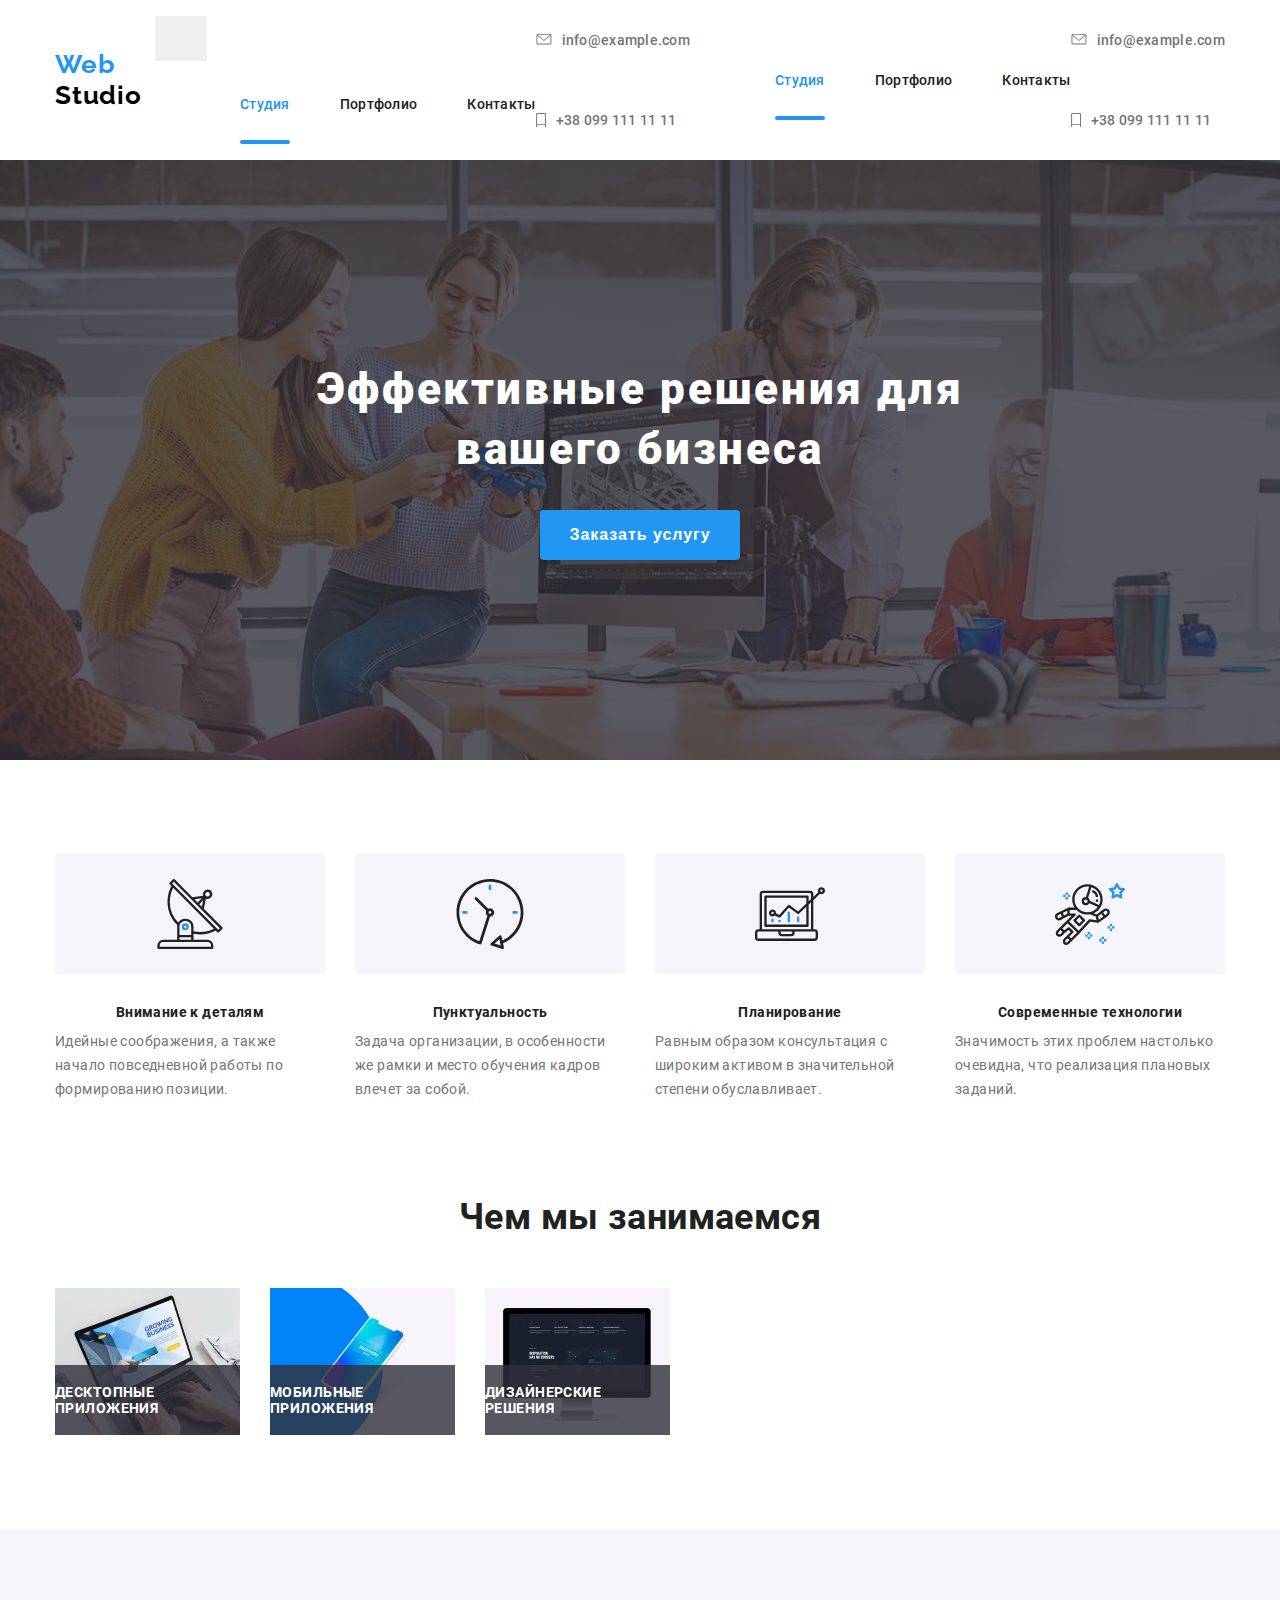
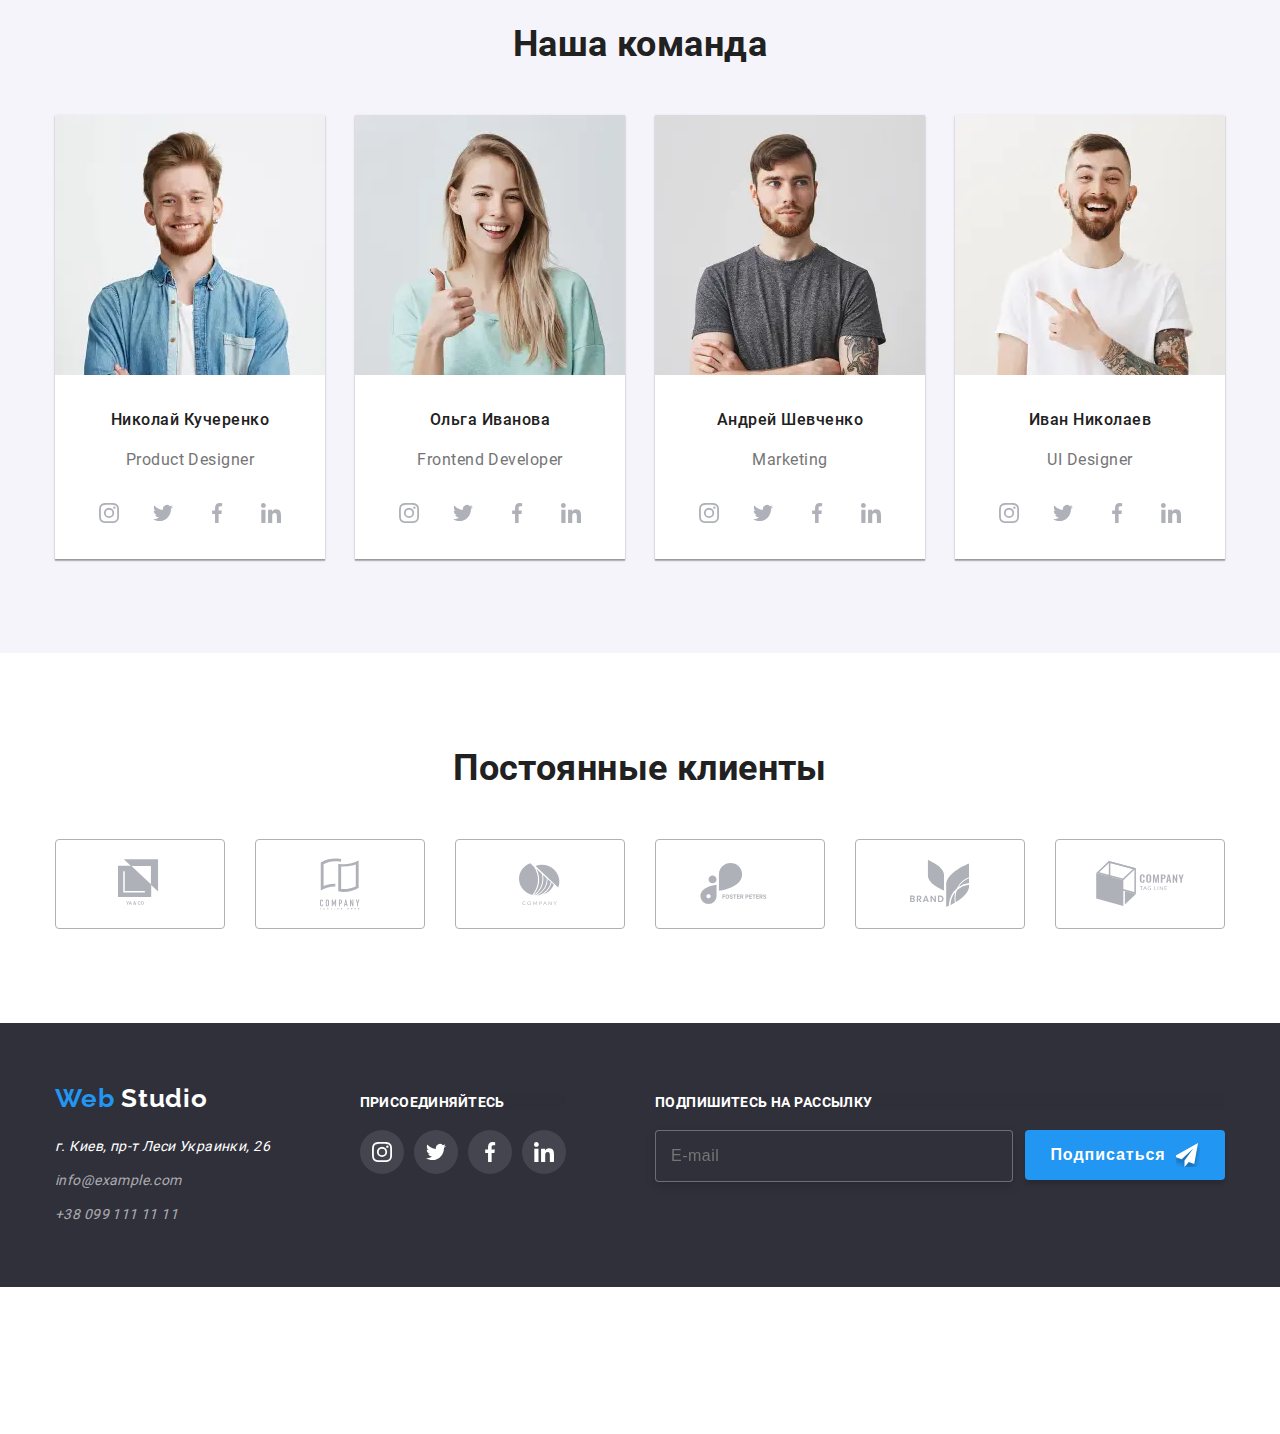
==== commit 78b2603f: "оптимизация фото" ====
--- a/index.html
+++ b/index.html
@@ -162,44 +162,41 @@
             <li class="box-element">
               <a href=""
                 >
-                <picture>
-                  <source 
-                  srcset="
-                  ./images/desktop.webp 1x, 
-                  ./images/desktop@2x.webp 2x" 
-                  type="image/webp">
-                    <img
-                    srcset="
-                    ./images/desktop.jpg 1x, 
-                    ./images/desktop@2x.jpg 2x" 
-                    src="./images/desktop.jpg"
-                    alt="десктоп"
-                    
-                  />  
+                <picture class="img">
+                  <source srcset="./images/desktop.webp 1x, ./images/desktop.webp 2x" media="(min-width: 1200px)" type="image/webp">
+                  
+                  <source srcset="./images/desktop.jpg 1x, ./images/desktop.jpg 2x" media="(min-width: 1200px)">
+                  
+                  <img src="./images/desktop.jpg" alt="десктоп">
+                </picture>
+                                
+                <p class="box">Десктопные приложения</p>
+              </a>
+            </li>
+            <li class="box-element">
+              <a href=""
+                >
+                <picture class="img">
+                  <source srcset="./images/mobile.webp 1x, ./images/mobile.webp 2x" media="(min-width: 1200px)" type="image/webp">
+                  <source srcset="./images/mobile.jpg 1x, ./images/mobile.jpg 2x" media="(min-width: 1200px)">
+                  
+                  <img src="./images/mobile.jpg" alt="мобильний">
                 </picture>
                 
-                <p class="box">Десктопные приложения</p>
+                <p class="box">Мобильные приложения</p>
               </a>
             </li>
             <li class="box-element">
               <a href=""
-                ><img
-                  src="./images/mobile.jpg"
-                  alt="мобильний"
-                  width="370"
-                  height="294"
-                />
-                <p class="box">Мобильные приложения</p>
-              </a>
-            </li>
-            <li class="box-element">
-              <a href=""
-                ><img
-                  src="./images/desin.jpg"
-                  alt="дизайн"
-                  width="370"
-                  height="294"
-                />
+                >
+                <picture class="img">
+                  <source srcset="./images/desin.webp 1x, ./images/desin.webp 2x" media="(min-width: 1200px)" type="image/webp">
+                
+                  <source srcset="./images/desin.jpg 1x, ./images/desin.jpg 2x" media="(min-width: 1200px)">
+                
+                  <img src="./images/desin.jpg" alt="дизайн">
+                </picture>
+                
                 <p class="box">Дизайнерские решения</p>
               </a>
             </li>
@@ -211,20 +208,18 @@
           <h2 class="section-title">Наша команда</h2>
           <ul class="list team-flexcont">
             <li class="team-element">
-              <picture>
-                <source 
-                  srcset="
-                  ./images/comand1.webp 1x, 
-                  ./images/comand1@2x.webp 2x" 
-                  type="image/webp">
-                <img
-                  srcset="
-                  ./images/comand1.jpg 1x, 
-                  ./images/comand1@2x.jpg 2x" 
-                  src="./images/comand1.jpg"
-                alt="Николай Кучеренко"
-                  
-                />  
+              <picture class="img">
+                <source srcset="./images/comand1.webp 1x, ./images/comand1.webp 2x" media="(min-width: 1200px)" type="image/webp">
+                <source srcset="./images/m-t/comand1-tablet/img.webp 1x, ./images/m-t/comand1-tablet/img@2x.webp 2x"
+                  media="(min-width: 768px)" type="image/webp">
+                <source srcset="./images/m-t/comand1-mobile/img.webp 1x, ./images/m-t/comand1-mobile/img@2x.webp 2x"
+                  media="(max-width: 767px)" type="image/webp">
+                <source srcset="./images/comand1.jpg 1x, ./images/comand1.jpg 2x" media="(min-width: 1200px)">
+                <source srcset="./images/m-t/comand1-tablet/img.jpg 1x, ./images/m-t/comand1-tablet/img@2x.jpg 2x"
+                  media="(min-width: 768px)">
+                <source srcset="./images/m-t/comand1-mobile/img.jpg 1x, ./images/m-t/comand1-mobile/img@2x.jpg 2x"
+                  media="(max-width: 767px)">
+                <img src="./images/comand1.jpg" alt="Николай Кучеренко">
               </picture>
               
               <h3 class="team-name">Николай Кучеренко</h3>
@@ -247,22 +242,20 @@
               </p>
             </li>
             <li class="team-element">
-              <picture>
-                <source 
-                  srcset="
-                  ./images/comand2.webp 1x, 
-                  ./images/comand2@2x.webp 2x" 
-                  type="image/webp">
-                <img
-                  srcset="
-                  ./images/comand2.jpg 1x, 
-                  ./images/comand2@2x.jpg 2x" 
-                  src="./images/comand2.jpg"
-                alt="Ольга Иванова"
-                  
-                />  
+              <picture class="img">
+                <source srcset="./images/comand2.webp 1x, ./images/comand2.webp 2x" media="(min-width: 1200px)" type="image/webp">
+                <source srcset="./images/m-t/comand2-tablet/img.webp 1x, ./images/m-t/comand2-tablet/img@2x.webp 2x"
+                  media="(min-width: 768px)" type="image/webp">
+                <source srcset="./images/m-t/comand2-mobile/img.webp 1x, ./images/m-t/comand2-mobile/img@2x.webp 2x"
+                  media="(max-width: 767px)" type="image/webp">
+                <source srcset="./images/comand2.jpg 1x, ./images/comand2.jpg 2x" media="(min-width: 1200px)">
+                <source srcset="./images/m-t/comand2-tablet/img.jpg 1x, ./images/m-t/comand2-tablet/img@2x.jpg 2x"
+                  media="(min-width: 768px)">
+                <source srcset="./images/m-t/comand2-mobile/img.jpg 1x, ./images/m-t/comand2-mobile/img@2x.jpg 2x"
+                  media="(max-width: 767px)">
+                <img src="./images/comand2.jpg" alt="Ольга Иванова">
               </picture>
-              
+                            
               <h3 class="team-name">Ольга Иванова</h3>
               <p class="team-prof">Frontend Developer</p>
               <p class="soc-team">
@@ -286,29 +279,17 @@
               </p>
             </li>
             <li class="team-element">
-              <!-- <picture class="img">
-                <source srcset="./img/teamcard1/team1-1200.webp 1x, ./img/teamcard1/team1-1200-2x.webp 2x" media="(min-width: 1200px)" type="image/webp">
-                <source srcset="./img/teamcard1/team1-768.webp 1x, ./img/teamcard1/team1-768-2x.webp 2x" media="(min-width: 768px)" type="image/webp">
-                <source srcset="./img/teamcard1/team1-480.webp 1x, ./img/teamcard1/team1-480-2x.webp 2x" type="image/webp">
-                <source srcset="./img/teamcard1/team1-1200.jpg 1x, ./img/teamcard1/team1-1200-2x.jpg 2x" media="(min-width: 1200px)">
-                <source srcset="./img/teamcard1/team1-768.jpg 1x, ./img/teamcard1/team1-768-2x.jpg 2x" media="(min-width: 768px)">
-                <source srcset="./img/teamcard1/team1-480.jpg 1x, ./img/teamcard1/team1-480">
-                <img src="./img/teamcard1/teamcard1-1200.jpg" alt="Андрей Шевченко">
-              </picture>-->
-              <picture> 
-                <source 
-                  srcset="
-                  ./images/comand3.webp 1x, 
-                  ./images/comand3@2x.webp 2x" 
-                  type="image/webp">
-                <img
-                  srcset="./images/comand3.jpg 1x, ./images/comand3@2x.jpg 2x" 
-                  src="./images/comand3.jpg"
-                alt="Андрей Шевченко"
-                  
-                />  
+              <picture class="img">
+                <source srcset="./images/comand3.webp 1x, ./images/comand3.webp 2x" media="(min-width: 1200px)" type="image/webp">
+                <source srcset="./images/m-t/comand3-tablet/img.webp 1x, ./images/m-t/comand3-tablet/img@2x.webp 2x" media="(min-width: 768px)" type="image/webp">
+                <source srcset="./images/m-t/comand3-mobile/img.webp 1x, ./images/m-t/comand3-mobile/img@2x.webp 2x" media="(max-width: 767px)" type="image/webp">
+                <source srcset="./images/comand3.jpg 1x, ./images/comand3.jpg 2x" media="(min-width: 1200px)">
+                <source srcset="./images/m-t/comand3-tablet/img.jpg 1x, ./images/m-t/comand3-tablet/img@2x.jpg 2x" media="(min-width: 768px)">
+                <source srcset="./images/m-t/comand3-mobile/img.jpg 1x, ./images/m-t/comand3-mobile/img@2x.jpg 2x" media="(max-width: 767px)">
+                <img src="./images/comand3.jpg"
+                alt="Андрей Шевченко">
               </picture>
-              
+                            
               <h3 class="team-name">Андрей Шевченко</h3>
               <p class="team-prof">Marketing</p>
               <p class="soc-team">
@@ -332,20 +313,18 @@
               </p>
             </li>
             <li class="team-element">
-              <picture></picture>
-              <!-- <source 
-                  srcset="
-                  ./images/comand4.webp 1x, 
-                  ./images/comand4@2x.webp 2x" 
-                  type="image/webp"> -->
-                <img
-                  srcset="
-                  ./images/comand4.jpg 1x, 
-                  ./images/comand4@2x.jpg 2x" 
-                  src="./images/comand4.jpg"
-                alt="Иван Николаев"
-                  
-                />  
+              <picture class="img">
+                <source srcset="./images/comand4.webp 1x, ./images/comand4.webp 2x" media="(min-width: 1200px)" type="image/webp">
+                <source srcset="./images/m-t/comand4-tablet/img.webp 1x, ./images/m-t/comand4-tablet/img@2x.webp 2x"
+                  media="(min-width: 768px)" type="image/webp">
+                <source srcset="./images/m-t/comand4-mobile/img.webp 1x, ./images/m-t/comand4-mobile/img@2x.webp 2x"
+                  media="(max-width: 767px)" type="image/webp">
+                <source srcset="./images/comand4.jpg 1x, ./images/comand4.jpg 2x" media="(min-width: 1200px)">
+                <source srcset="./images/m-t/comand4-tablet/img.jpg 1x, ./images/m-t/comand4-tablet/img@2x.jpg 2x"
+                  media="(min-width: 768px)">
+                <source srcset="./images/m-t/comand4-mobile/img.jpg 1x, ./images/m-t/comand4-mobile/img@2x.jpg 2x"
+                  media="(max-width: 767px)">
+                <img src="./images/comand4.jpg" alt="Иван Николаев">
               </picture>
               
               <h3 class="team-name">Иван Николаев</h3>
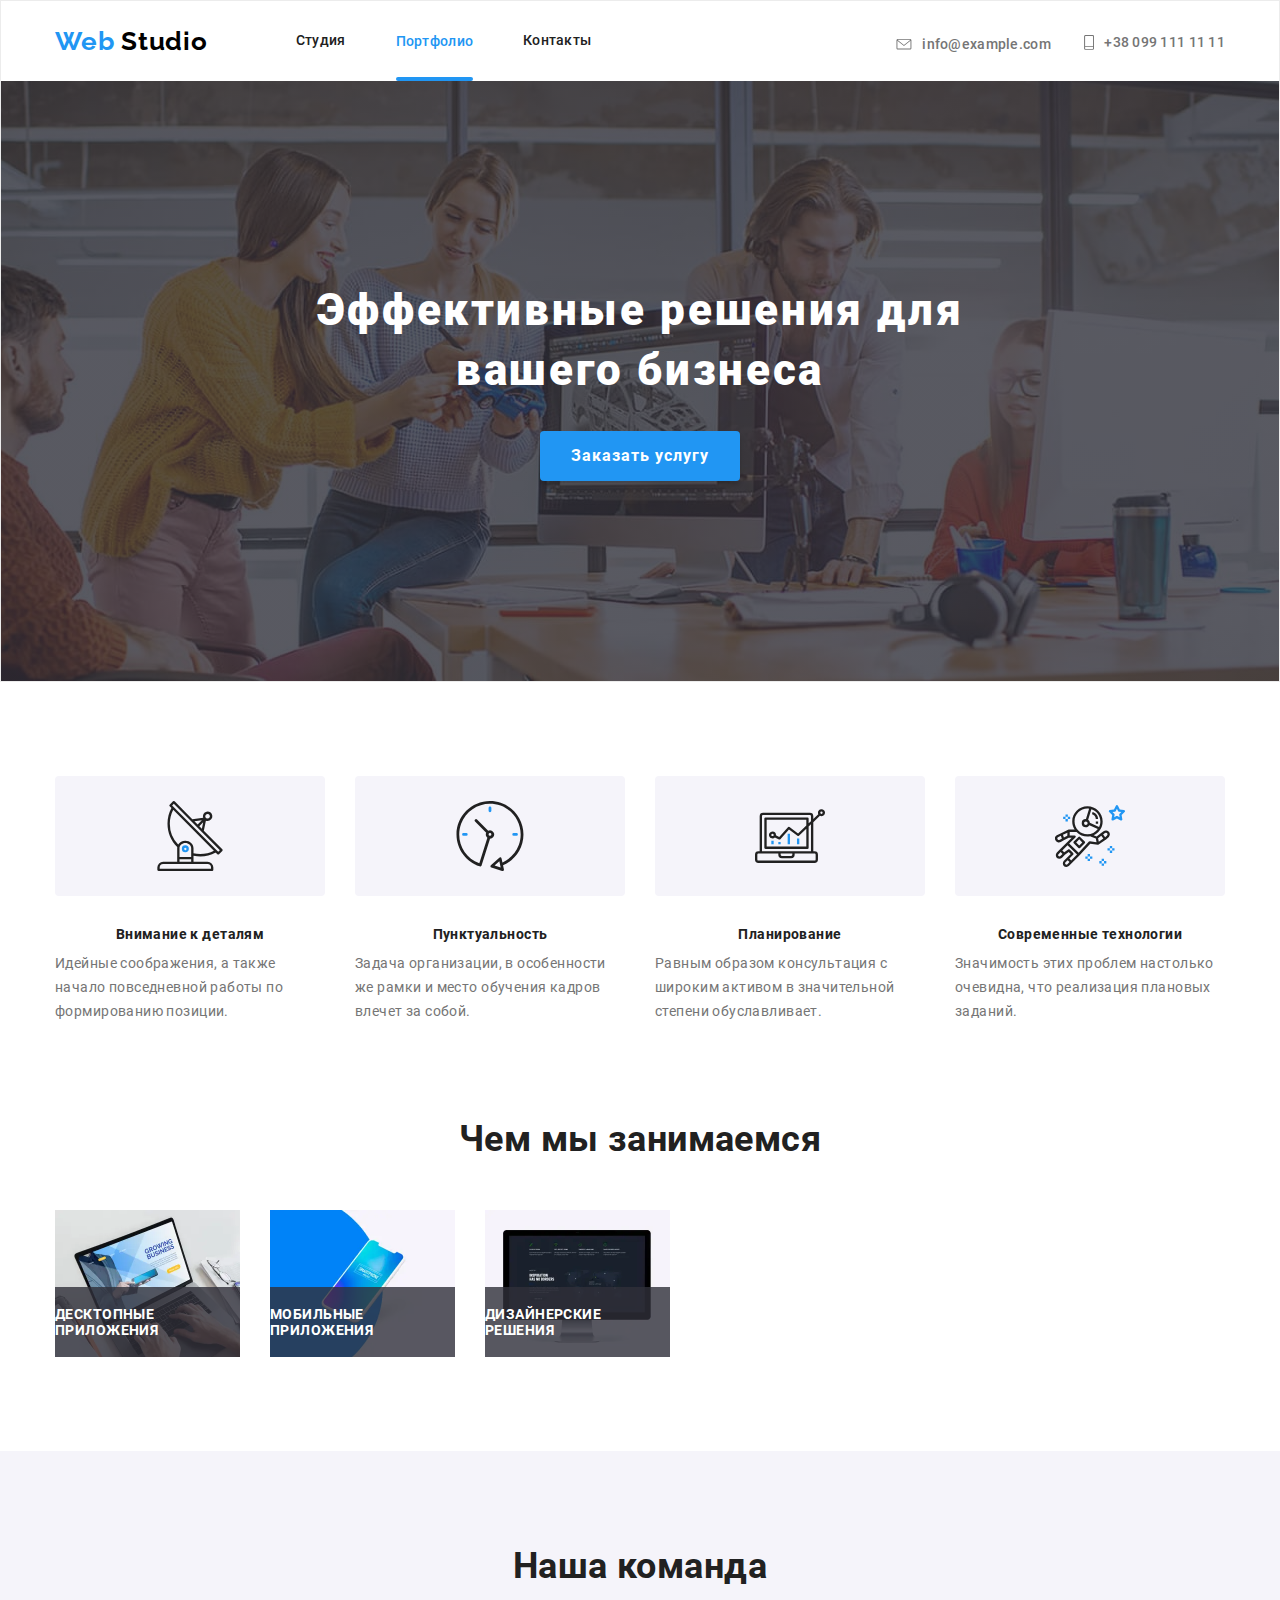
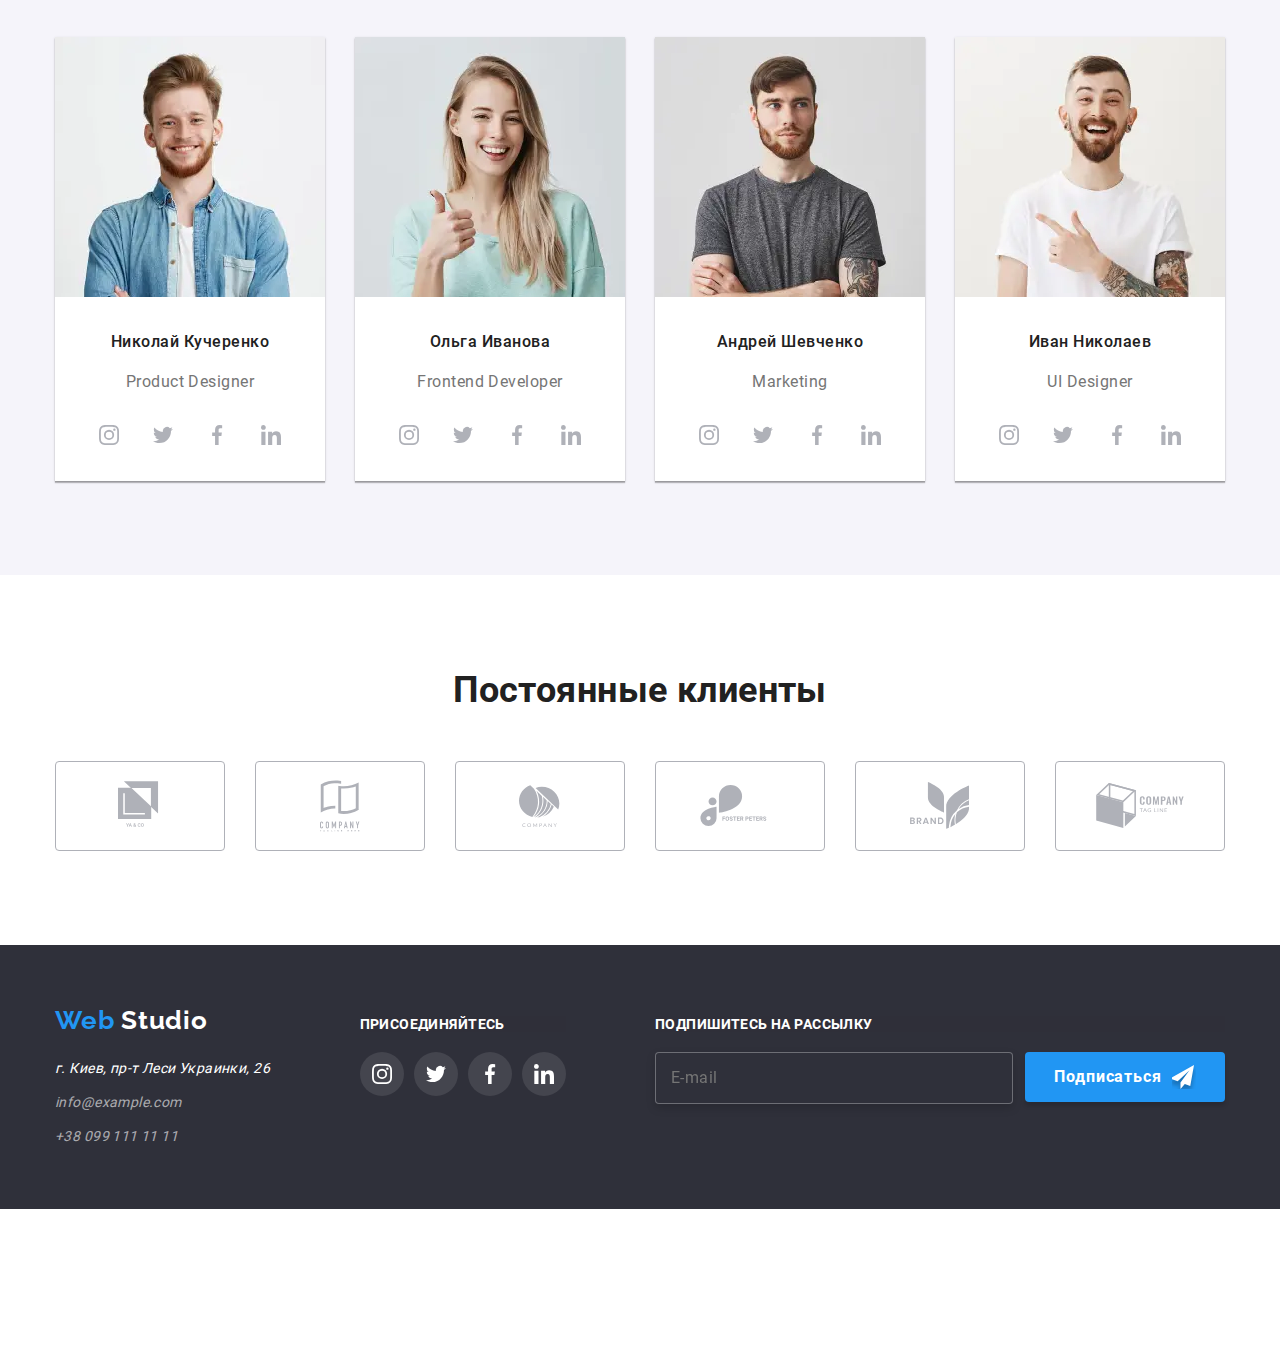
==== commit ae7d2060: "mobile-menu 09/09" ====
--- a/index.html
+++ b/index.html
@@ -12,60 +12,25 @@
     <header class="header-page">
       <div class="container main-navi">
         <a href="./" class="logo"><span class="web-logo">Web</span> Studio</a>
-        <nav class="navi">
-          <button type="button" class="menu-button is-open" aria-expanded="true" aria-controls="menu-container" data-menu-button="">
-            <svg width="40" height="40" aria-label="Переключатель мобильного меню">
-              <use class="icon-menu-burger" href="./images/symbol-defs.svg#icon-menu"></use>
-              <use class="icon-cross" href="./images/symbol-defs.svg#icon-close"></use>
-            </svg>
-          </button>
-          <div class="mobile-menu">
-            <ul class="list menu-navi">
-              <li class="item">
-                <a href="./" class="link-navi current">Студия</a>
-              </li>
-              <li class="item">
-                <a href="./portfolio.html" class="link-navi">Портфолио </a>
-              </li>
-              <li class="item">
-                <a href="" class="link-navi">Контакты </a>
-              </li>
-            </ul>
-          </nav>
-          <ul class="list contacts">
-            <li class="item">
-              <a href="mailto:info@example.com" class="contacts-link">
-                <svg class="mail-icon">
-                  <use
-                    href="./images/sprite.svg#icon-envelope-head"
-                    width="16px"
-                    height="11.2px"
-                  ></use>
-                </svg>
-                info@example.com</a
-              >
-            </li>
-            <li class="item">
-              <a href="tel:+380991111111" class="contacts-link"
-                ><svg class="phone-icon">
-                  <use href="./images/sprite.svg#icon-Vector-head"></use></svg>+38 099 111 11 11
-              </a>
-            </li>
-          </ul>
-          
-          <nav class="navi">
+        <button type="button" class="menu-button " aria-expanded="true" aria-controls="menu-container" data-menu-button>
+          <svg width="40" height="40" aria-label="Переключатель мобильного меню">
+            <use class="icon-menu" href="./images/sprite.svg#icon-menu"></use>
+            <use class="icon-cross" href="./images/sprite.svg#icon-close"></use>
+          </svg>
+        </button>
+        <nav class="navi container-menu" data-menu>
           <ul class="list menu-navi">
             <li class="item">
-              <a href="./" class="link-navi current">Студия</a>
+              <a href="./" class="link-navi">Студия </a>
             </li>
             <li class="item">
-              <a href="./portfolio.html" class="link-navi">Портфолио </a>
+              <a href="./portfolio.html" class="link-navi current">Портфолио</a>
             </li>
             <li class="item">
               <a href="" class="link-navi">Контакты </a>
             </li>
           </ul>
-        </nav>
+        
         <ul class="list contacts">
           <li class="item">
             <a href="mailto:info@example.com" class="contacts-link">
@@ -82,10 +47,12 @@
           <li class="item">
             <a href="tel:+380991111111" class="contacts-link"
               ><svg class="phone-icon">
-                <use href="./images/sprite.svg#icon-Vector-head"></use></svg>+38 099 111 11 11
-            </a>
+                <use href="./images/sprite.svg#icon-Vector-head"></use></svg
+              >+38 099 111 11 11</a
+            >
           </li>
         </ul>
+      </nav>
       </div>
 
       <section class="hero">
@@ -547,5 +514,6 @@
       </div>
     </div>
     <script src="./js/modal.js"></script>
+    <script src="./js/menu.js"></script>
   </body>
 </html>
--- a/css/main.min.css
+++ b/css/main.min.css
@@ -1,2 +1,2 @@
-@font-face{font-family:"Raleway";font-style:normal;font-weight:400;src:url("../fonts/raleway-v17-latin_cyrillic-regular.eot");src:local(""),url("../fonts/raleway-v17-latin_cyrillic-regular.eot?#iefix") format("embedded-opentype"),url("../fonts/raleway-v17-latin_cyrillic-regular.woff2") format("woff2"),url("../fonts/raleway-v17-latin_cyrillic-regular.woff") format("woff"),url("../fonts/raleway-v17-latin_cyrillic-regular.ttf") format("truetype"),url("../fonts/raleway-v17-latin_cyrillic-regular.svg#Raleway") format("svg")}@font-face{font-family:"Raleway";font-style:normal;font-weight:700;src:url("../fonts/raleway-v17-latin_cyrillic-700.eot");src:local(""),url("../fonts/raleway-v17-latin_cyrillic-700.eot?#iefix") format("embedded-opentype"),url("../fonts/raleway-v17-latin_cyrillic-700.woff2") format("woff2"),url("../fonts/raleway-v17-latin_cyrillic-700.woff") format("woff"),url("../fonts/raleway-v17-latin_cyrillic-700.ttf") format("truetype"),url("../fonts/raleway-v17-latin_cyrillic-700.svg#Raleway") format("svg")}@font-face{font-family:"Roboto";font-style:normal;font-weight:400;src:url("../fonts/roboto-v20-latin_cyrillic-regular.eot");src:local("Roboto"),local("Roboto-Regular"),url("../fonts/roboto-v20-latin_cyrillic-regular.eot?#iefix") format("embedded-opentype"),url("../fonts/roboto-v20-latin_cyrillic-regular.woff2") format("woff2"),url("../fonts/roboto-v20-latin_cyrillic-regular.woff") format("woff"),url("../fonts/roboto-v20-latin_cyrillic-regular.ttf") format("truetype"),url("../fonts/roboto-v20-latin_cyrillic-regular.svg#Roboto") format("svg")}@font-face{font-family:"Roboto";font-style:normal;font-weight:500;src:url("../fonts/roboto-v20-latin_cyrillic-500.eot");src:local("Roboto Medium"),local("Roboto-Medium"),url("../fonts/roboto-v20-latin_cyrillic-500.eot?#iefix") format("embedded-opentype"),url("../fonts/roboto-v20-latin_cyrillic-500.woff2") format("woff2"),url("../fonts/roboto-v20-latin_cyrillic-500.woff") format("woff"),url("../fonts/roboto-v20-latin_cyrillic-500.ttf") format("truetype"),url("../fonts/roboto-v20-latin_cyrillic-500.svg#Roboto") format("svg")}@font-face{font-family:"Roboto";font-style:normal;font-weight:700;src:url("../fonts/roboto-v20-latin_cyrillic-700.eot");src:local("Roboto Bold"),local("Roboto-Bold"),url("../fonts/roboto-v20-latin_cyrillic-700.eot?#iefix") format("embedded-opentype"),url("../fonts/roboto-v20-latin_cyrillic-700.woff2") format("woff2"),url("../fonts/roboto-v20-latin_cyrillic-700.woff") format("woff"),url("../fonts/roboto-v20-latin_cyrillic-700.ttf") format("truetype"),url("../fonts/roboto-v20-latin_cyrillic-700.svg#Roboto") format("svg")}@font-face{font-family:"Roboto";font-style:normal;font-weight:900;src:url("../fonts/roboto-v20-latin_cyrillic-900.eot");src:local("Roboto Black"),local("Roboto-Black"),url("../fonts/roboto-v20-latin_cyrillic-900.eot?#iefix") format("embedded-opentype"),url("../fonts/roboto-v20-latin_cyrillic-900.woff2") format("woff2"),url("../fonts/roboto-v20-latin_cyrillic-900.woff") format("woff"),url("../fonts/roboto-v20-latin_cyrillic-900.ttf") format("truetype"),url("../fonts/roboto-v20-latin_cyrillic-900.svg#Roboto") format("svg")}body{font-family:"Roboto", sans-serif;font-style:normal;font-weight:normal;font-size:14px;line-height:1.714;letter-spacing:0.03em;color:#757575;background-color:#fff}*{margin:0;border:0;text-decoration:none}html{-webkit-box-sizing:border-box;box-sizing:border-box}*,*::before,*::after{-webkit-box-sizing:inherit;box-sizing:inherit}img{display:block;width:100%;height:auto}.list{padding-left:0px;list-style:none}.section-title{text-align:center;margin-bottom:50px;font-weight:bold;font-size:28px;line-height:1.1786;color:#212121}@media screen and (min-width: 1200px){.section-title{font-size:36px;line-height:1.1667}}.container{margin-right:auto;margin-left:auto;padding-left:15px;padding-right:15px}@media screen and (min-width: 480px){.container{width:480px}}@media screen and (min-width: 768px){.container{width:768px}}@media screen and (min-width: 1200px){.container{width:1200px}}.box-section .container{padding-bottom:94px}.advantage .container,.team-section .container,.client-section .container{padding-top:60px;padding-bottom:60px}@media screen and (min-width: 1200px){.advantage .container,.team-section .container,.client-section .container{padding-top:94px;padding-bottom:94px}}.visually-hidden{position:absolute !important;clip:rect(1px 1px 1px 1px);clip:rect(1px, 1px, 1px, 1px);padding:0 !important;border:0 !important;height:1px !important;width:1px !important;overflow:hidden}.btn,.soc-link,.adv-element .link,.box,.clnt-flexcont .clnt-element,.clnt-element .link,.btn-modal,.btn-flex{display:-webkit-box;display:-ms-flexbox;display:flex;-webkit-box-align:center;-ms-flex-align:center;align-items:center;-webkit-box-pack:center;-ms-flex-pack:center;justify-content:center}.btn{display:-webkit-inline-box;display:-ms-inline-flexbox;display:inline-flex;width:200px;height:50px;font-weight:bold;font-size:16px;line-height:1.875;letter-spacing:0.06em;color:#fff;background:#2196f3;-webkit-box-shadow:0px 4px 4px rgba(0,0,0,0.15);box-shadow:0px 4px 4px rgba(0,0,0,0.15);border-radius:4px;cursor:pointer;-webkit-transition:background 250ms cubic-bezier(0.4, 0, 0.2, 1);transition:background 250ms cubic-bezier(0.4, 0, 0.2, 1)}.btn:hover,.btn:focus{background:#188ce8}.logo{font-family:Raleway, sans-serif;font-weight:bold;font-size:24px;line-height:1.167;letter-spacing:0.03em;color:#000}@media screen and (min-width: 1200px){.logo{font-size:26px;line-height:1.192}}.footer-logo{color:#fff;margin-bottom:20px}@media screen and (min-width: 1200px){.footer-logo{text-align:left}}.web-logo{color:#2196f3}.soc-link{width:44px;height:44px;padding:0px;border:none;border-radius:50%;background-color:#fff 10%;fill:#afb1b8;-webkit-transition:background-color 250ms cubic-bezier(0.4, 0, 0.2, 1),fill 250ms cubic-bezier(0.4, 0, 0.2, 1);transition:background-color 250ms cubic-bezier(0.4, 0, 0.2, 1),fill 250ms cubic-bezier(0.4, 0, 0.2, 1)}.soc-link:not(:last-child){margin-right:10px}.footsoc-block .soc-link{background:rgba(255,255,255,0.1);fill:#fff}.soc-link:hover{background-color:#2196f3;fill:#fff}.header-page{background-color:var(--logo-bgr-color)}@media screen and (min-width: 1200px){.main-navi{display:-webkit-box;display:-ms-flexbox;display:flex;-webkit-box-align:center;-ms-flex-align:center;align-items:center}}@media screen and (min-width: 1200px){.main-navi .menu-navi{display:-webkit-box;display:-ms-flexbox;display:flex;margin-left:85px}.main-navi .menu-navi .item:not(:first-child){margin-left:50px}}.link-navi,.contacts-link{display:-webkit-inline-box;display:-ms-inline-flexbox;display:inline-flex;-webkit-box-align:center;-ms-flex-align:center;align-items:center;-webkit-box-pack:none;-ms-flex-pack:none;justify-content:none;padding-top:32px;padding-bottom:32px;font-weight:500;font-size:14px;line-height:1.1428;letter-spacing:0.02em;color:#212121;-webkit-transition:color 250ms cubic-bezier(0.4, 0, 0.2, 1);transition:color 250ms cubic-bezier(0.4, 0, 0.2, 1)}.link-navi:hover,.contacts-link:hover,.link-navi:focus,.contacts-link:focus{color:#2196f3;fill:#2196f3}.contacts-link{color:#757575;fill:#757575;-webkit-transition:fill 250ms cubic-bezier(0.4, 0, 0.2, 1),color 250ms cubic-bezier(0.4, 0, 0.2, 1);transition:fill 250ms cubic-bezier(0.4, 0, 0.2, 1),color 250ms cubic-bezier(0.4, 0, 0.2, 1)}.contacts-link:hover,.contacts-link:focus{color:#2196f3;fill:#2196f3}.contacts-link .mail-icon{width:16px;height:11.2px;margin-right:10px}.contacts-link .phone-icon{width:10px;height:14.94px;margin-right:10px}.current{color:#2196f3;position:relative}.current::before{content:"";position:absolute;width:100%;height:4px;bottom:0px;left:0px;background:#2196f3;border-radius:2px}.hero{text-align:center;background-color:#212121;height:400px;padding-top:118px;padding-bottom:118px;margin-left:auto;margin-right:auto;background-image:-webkit-gradient(linear, left top, right top, from(rgba(47,48,58,0.8)), to(rgba(47,48,58,0.8))),url(../images/header-desktop.jpg);background-image:linear-gradient(to right, rgba(47,48,58,0.8), rgba(47,48,58,0.8)),url(../images/header-desktop.jpg);background-repeat:no-repeat;background-position:center;background-size:cover}@media screen and (min-device-pixel-ratio: 2), screen and (-webkit-min-device-pixel-ratio: 2), screen and (min-resolution: 192dpi), screen and (min-resolution: 2dppx){.hero{background-image:-webkit-gradient(linear, left top, right top, from(rgba(47,48,58,0.8)), to(rgba(47,48,58,0.8))),url(../images/header-mobile.jpg);background-image:linear-gradient(to right, rgba(47,48,58,0.8), rgba(47,48,58,0.8)),url(../images/header-mobile.jpg)}}@media screen and (min-width: 768px) and (min-device-pixel-ratio: 2), screen and (min-width: 768px) and (-webkit-min-device-pixel-ratio: 2), screen and (min-width: 768px) and (min-resolution: 192dpi), screen and (min-width: 768px) and (min-resolution: 2dppx){.hero{background-image:-webkit-gradient(linear, left top, right top, from(rgba(47,48,58,0.8)), to(rgba(47,48,58,0.8))),url(../images/header-tablet.jpg);background-image:linear-gradient(to right, rgba(47,48,58,0.8), rgba(47,48,58,0.8)),url(../images/header-tablet.jpg)}}@media screen and (min-width: 1200px){.hero{max-width:1600px;height:600px;padding-top:200px;padding-bottom:200px}}@media screen and (min-width: 1200px) and (min-device-pixel-ratio: 2), screen and (min-width: 1200px) and (-webkit-min-device-pixel-ratio: 2), screen and (min-width: 1200px) and (min-resolution: 192dpi), screen and (min-width: 1200px) and (min-resolution: 2dppx){.hero{background-image:-webkit-gradient(linear, left top, right top, from(rgba(47,48,58,0.8)), to(rgba(47,48,58,0.8))),url(../images/header-desktop.jpg);background-image:linear-gradient(to right, rgba(47,48,58,0.8), rgba(47,48,58,0.8)),url(../images/header-desktop.jpg)}}.page-title{margin-top:0px;margin-bottom:30px;max-width:360px;margin-right:auto;margin-left:auto;font-weight:900;font-size:26px;line-height:1.6154;letter-spacing:0.06em;color:#fff;text-align:center}@media screen and (min-width: 1200px){.page-title{max-width:696px;font-size:44px;line-height:1.3636}}@media screen and (min-width: 768px){.advantage .adv-flexcont{display:-webkit-box;display:-ms-flexbox;display:flex;-ms-flex-wrap:wrap;flex-wrap:wrap;margin:-15px}}.adv-element{-webkit-box-orient:vertical;-webkit-box-direction:normal;-ms-flex-direction:column;flex-direction:column;width:100%}@media screen and (min-width: 768px){.adv-element{width:calc((100% - (2 * 30px)) / 2);margin:15px}}@media screen and (min-width: 1200px){.adv-element{width:calc((100% - (4 * 30px)) / 4)}}.adv-element .link{height:120px;background-color:#f5f4fa;border-radius:4px}@media screen and (min-width: 480px){.adv-element .link{width:100%}}.adv-element .feature{margin-top:30px;margin-bottom:10px;font-weight:bold;font-size:14px;line-height:1.143;text-align:center;color:#212121}@media screen and (max-width: 1199px){.box-section{display:none}}.box-flexcont{display:-webkit-box;display:-ms-flexbox;display:flex}.box-flexcont .box-element{position:relative;width:calc((100%-60px) / 3);margin-right:30px}.box-flexcont .box-element:nth-child(3n){margin-right:0px}.box{position:absolute;bottom:0px;left:0px;width:100%;height:70px;font-weight:bold;line-height:1.1428;color:#fff;background:rgba(47,48,58,0.8);text-transform:uppercase}.team-section{background:#f5f4fa}@media screen and (min-width: 768px){.team-section .team-flexcont{display:-webkit-box;display:-ms-flexbox;display:flex;-ms-flex-wrap:wrap;flex-wrap:wrap;margin:-15px}}.team-section .team-flexcont .team-element{width:100%;background:#fff;-webkit-box-shadow:0px 1px 3px rgba(0,0,0,0.12),0px 1px 1px rgba(0,0,0,0.14),0px 2px 1px rgba(0,0,0,0.2);box-shadow:0px 1px 3px rgba(0,0,0,0.12),0px 1px 1px rgba(0,0,0,0.14),0px 2px 1px rgba(0,0,0,0.2)}@media screen and (min-width: 768px){.team-section .team-flexcont .team-element{width:calc((100% - (2 * 30px)) / 2);margin:15px}}@media screen and (min-width: 1200px){.team-section .team-flexcont .team-element{width:calc((100% - (4 * 30px)) / 4)}}.team-name,.team-prof{margin-top:30px;margin-bottom:10px;text-align:center;font-weight:500;font-size:16px;line-height:1.875;letter-spacing:0.03em;color:#212121}.team-prof{margin-top:0px;margin-bottom:16px;font-weight:normal;color:#757575}.soc-team{display:-webkit-box;display:-ms-flexbox;display:flex;-webkit-box-pack:center;-ms-flex-pack:center;justify-content:center;margin-bottom:24px}.clnt-flexcont{display:-webkit-box;display:-ms-flexbox;display:flex;-ms-flex-wrap:wrap;flex-wrap:wrap;margin:-15px}.clnt-flexcont .clnt-element{-webkit-box-pack:none;-ms-flex-pack:none;justify-content:none;width:calc((100% - (2 * 30px)) / 2);margin:15px}@media screen and (min-width: 768px){.clnt-flexcont .clnt-element{width:calc((100% - (3 * 30px)) / 3)}}@media screen and (min-width: 1200px){.clnt-flexcont .clnt-element{width:calc((100% - (6 * 30px)) / 6)}}.clnt-element .link{border:1px solid #afb1b8;border-radius:4px;width:100%;height:90px;fill:#afb1b8;-webkit-transition:border 250ms cubic-bezier(0.4, 0, 0.2, 1),fill 250ms cubic-bezier(0.4, 0, 0.2, 1);transition:border 250ms cubic-bezier(0.4, 0, 0.2, 1),fill 250ms cubic-bezier(0.4, 0, 0.2, 1)}.clnt-element .link:hover{border:1px solid #2196f3;fill:#2196f3}.footer{background:#2f303a;padding-top:60px;padding-bottom:60px}.footer-flex{text-align:center}@media screen and (min-width: 768px){.footer-flex{display:-webkit-box;display:-ms-flexbox;display:flex;-ms-flex-wrap:wrap;flex-wrap:wrap;-ms-flex-pack:distribute;justify-content:space-around}}@media screen and (min-width: 1200px){.footer-flex{-webkit-box-align:baseline;-ms-flex-align:baseline;align-items:baseline;-webkit-box-pack:justify;-ms-flex-pack:justify;justify-content:space-between}}.footflex-elem:not(:first-child){margin-top:60px}@media screen and (min-width: 768px){.footflex-elem:not(:first-child){margin-top:5px}}@media screen and (min-width: 768px) and (max-width: 1199px){.footflex-elem:last-child{margin-top:60px}}@media screen and (min-width: 1200px){.footer-adress{text-align:left}}.footer-adress .adress-link:not(:last-child){margin-bottom:9px}.adress-map,.footer-contacts{font-size:14px;line-height:1.7143;letter-spacing:0.03em;color:#fff;-webkit-transition:color 250ms cubic-bezier(0.4, 0, 0.2, 1);transition:color 250ms cubic-bezier(0.4, 0, 0.2, 1)}.adress-map:hover,.footer-contacts:hover{color:#2196f3}.footer-contacts{color:rgba(255,255,255,0.6)}.footer-contacts:hover{color:#2196f3}.footflex-elem h3{font-weight:bold;font-size:14px;line-height:1.1428;letter-spacing:0.03em;color:#fff;background:rgba(47,48,58,0.8);text-transform:uppercase}@media screen and (min-width: 1200px){.footflex-elem h3{text-align:left}}.footsoc-block{display:-webkit-box;display:-ms-flexbox;display:flex;-webkit-box-pack:center;-ms-flex-pack:center;justify-content:center}.footer-soc,.footer-registr{margin-bottom:20px}@media screen and (min-width: 1200px){.foot-form{display:-webkit-box;display:-ms-flexbox;display:flex}}.foot-form .mail-btn{display:block;width:100%;font-size:16px;line-height:1.25;letter-spacing:0.03em;color:rgba(255,255,255,0.6);padding:15px;margin-bottom:20px;background-color:#2f303a;border:1px solid rgba(255,255,255,0.3);border-radius:4px;-webkit-filter:drop-shadow(0px 4px 4px rgba(0,0,0,0.15));filter:drop-shadow(0px 4px 4px rgba(0,0,0,0.15))}@media screen and (min-width: 768px){.foot-form .mail-btn{width:450px;-webkit-box-pack:center;-ms-flex-pack:center;justify-content:center;margin-right:auto;margin-left:auto}}@media screen and (min-width: 1200px){.foot-form .mail-btn{width:358px;-webkit-box-pack:center;-ms-flex-pack:center;justify-content:center;margin-right:12px}}.footflex-elem .btn::after{content:"";width:24px;height:24px;margin-left:10px;background-image:url(../images/iconsend.svg);background-position:right -2px top;background-repeat:no-repeat}.backdrop{position:fixed;top:0px;left:0px;width:100%;height:100%;background:rgba(0,0,0,0.2);opacity:1;-webkit-transition:opacity 250ms cubic-bezier(0.4, 0, 0.2, 1);transition:opacity 250ms cubic-bezier(0.4, 0, 0.2, 1)}.backdrop .modal{position:absolute;top:50%;left:50%;-webkit-transform:translate(-50%, -50%) scale(1, 1);transform:translate(-50%, -50%) scale(1, 1);width:calc((100% - (1 * 30px)) / 1);background:#fff;-webkit-box-shadow:0px 1px 3px rgba(0,0,0,0.12),0px 1px 1px rgba(0,0,0,0.14),0px 2px 1px rgba(0,0,0,0.2);box-shadow:0px 1px 3px rgba(0,0,0,0.12),0px 1px 1px rgba(0,0,0,0.14),0px 2px 1px rgba(0,0,0,0.2);border-radius:4px;-webkit-transition:-webkit-transform 250ms cubic-bezier(0.4, 0, 0.2, 1);transition:-webkit-transform 250ms cubic-bezier(0.4, 0, 0.2, 1);transition:transform 250ms cubic-bezier(0.4, 0, 0.2, 1);transition:transform 250ms cubic-bezier(0.4, 0, 0.2, 1), -webkit-transform 250ms cubic-bezier(0.4, 0, 0.2, 1)}@media screen and (min-width: 480px){.backdrop .modal{width:450px}}@media screen and (min-width: 1200px){.backdrop .modal{width:528px}}.backdrop.is-hidden{opacity:0;pointer-events:none}.backdrop.is-hidden .modal{-webkit-transform:translate(-50%, -50%) scale(0.3, 0.3);transform:translate(-50%, -50%) scale(0.3, 0.3)}.btn-modal{position:absolute;top:8px;right:8px;margin-left:auto;width:30px;height:30px;background:#fff;border:1px solid rgba(0,0,0,0.1);border-radius:50%;-webkit-transition:fill 250ms cubic-bezier(0.4, 0, 0.2, 1);transition:fill 250ms cubic-bezier(0.4, 0, 0.2, 1)}.btn-modal:hover,.btn-modal:focus{fill:#2196f3}.form-field .form-input,.form-comment .form-cominp{width:100%;padding:12px;padding-left:42px;border:1px solid rgba(33,33,33,0.2);border-radius:4px;-webkit-transition:fill 250ms cubic-bezier(0.4, 0, 0.2, 1);transition:fill 250ms cubic-bezier(0.4, 0, 0.2, 1);cursor:pointer}.form-field .form-input:focus,.form-comment .form-cominp:focus{border:1px solid #2196f3;outline:none}.form-field .form-input:focus+.form-label,.form-comment .form-cominp:focus+.form-label{top:-4px;left:19px;-webkit-transform:translateY(-100%);transform:translateY(-100%);color:#2196f3}.form-field .form-input:focus ~ .icon,.form-comment .form-cominp:focus ~ .icon{fill:#2196f3}.form-field .form-input:not(:placeholder-shown)+.form-label,.form-comment .form-cominp:not(:placeholder-shown)+.form-label{top:-4px;left:19px;-webkit-transform:translateY(-100%);transform:translateY(-100%);color:#2196f3}.form-field .form-input:not(:placeholder-shown) ~ .icon,.form-comment .form-cominp:not(:placeholder-shown) ~ .icon{fill:#2196f3}.register-form{padding:40px}.register-form h3{font-weight:bold;font-size:20px;line-height:1.15;letter-spacing:0.03em;text-align:center;margin-bottom:30px;color:#212121}.form-field{position:relative;margin-bottom:28px}.form-field .form-label{position:absolute;top:50%;left:42px;-webkit-transform:translateY(-50%);transform:translateY(-50%);font-size:14px;line-height:1.1428;letter-spacing:0.01em;color:#757575;-webkit-transition:color 250ms cubic-bezier(0.4, 0, 0.2, 1),-webkit-transform 250ms cubic-bezier(0.4, 0, 0.2, 1);transition:color 250ms cubic-bezier(0.4, 0, 0.2, 1),-webkit-transform 250ms cubic-bezier(0.4, 0, 0.2, 1);transition:transform 250ms cubic-bezier(0.4, 0, 0.2, 1),color 250ms cubic-bezier(0.4, 0, 0.2, 1);transition:transform 250ms cubic-bezier(0.4, 0, 0.2, 1),color 250ms cubic-bezier(0.4, 0, 0.2, 1),-webkit-transform 250ms cubic-bezier(0.4, 0, 0.2, 1);cursor:pointer}.form-field .icon{position:absolute;top:50%;left:19px;-webkit-transform:translateY(-50%);transform:translateY(-50%);-webkit-transition:fill 250ms cubic-bezier(0.4, 0, 0.2, 1);transition:fill 250ms cubic-bezier(0.4, 0, 0.2, 1)}.form-comment{position:relative;margin-bottom:20px}.form-comment .form-cominp{padding-left:19px}.form-comment .form-label{position:absolute;top:12px;left:19px;font-size:14px;line-height:1.1428;letter-spacing:0.03em;color:#757575;-webkit-transition:-webkit-transform 250ms cubic-bezier(0.4, 0, 0.2, 1);transition:-webkit-transform 250ms cubic-bezier(0.4, 0, 0.2, 1);transition:transform 250ms cubic-bezier(0.4, 0, 0.2, 1);transition:transform 250ms cubic-bezier(0.4, 0, 0.2, 1), -webkit-transform 250ms cubic-bezier(0.4, 0, 0.2, 1)}.form-check{position:relative;margin-bottom:30px}.form-checklab{font-size:12px;line-height:1.1667;padding-right:0px;padding-left:24px}@media screen and (min-width: 1200px){.form-checklab{font-size:14px;line-height:1.7143;padding-right:11px;padding-left:36px}}.form-checklab a{color:#2196f3;text-decoration:underline}.icon-check{position:absolute;top:25%;left:0px;-webkit-transform:translateY(-50%);transform:translateY(-50%);display:-webkit-inline-box;display:-ms-inline-flexbox;display:inline-flex;width:16px;height:15px;border:2px solid #212121;border-radius:2px;-webkit-box-sizing:border-box;box-sizing:border-box;-webkit-transition:background-color 250ms cubic-bezier(0.4, 0, 0.2, 1),border 250ms cubic-bezier(0.4, 0, 0.2, 1);transition:background-color 250ms cubic-bezier(0.4, 0, 0.2, 1),border 250ms cubic-bezier(0.4, 0, 0.2, 1)}@media screen and (min-width: 480px){.icon-check{top:50%;-webkit-transform:translateY(-50%);transform:translateY(-50%)}}@media screen and (min-width: 1200px){.icon-check{left:12px}}.form-checkinp:checked+.icon-check{background-color:#2196f3;border:none}.portfolio-sect{display:-webkit-box;display:-ms-flexbox;display:flex;padding-top:60px;padding-bottom:60px}@media screen and (min-width: 1200px){.portfolio-sect{padding-top:94px;padding-bottom:94px}}.filters{display:-webkit-box;display:-ms-flexbox;display:flex;-ms-flex-wrap:wrap;flex-wrap:wrap;-webkit-box-pack:start;-ms-flex-pack:start;justify-content:flex-start;margin-bottom:50px}@media screen and (min-width: 768px){.filters{-webkit-box-pack:center;-ms-flex-pack:center;justify-content:center}}.filters .item{display:-webkit-box;display:-ms-flexbox;display:flex;margin-bottom:15px;margin-right:8px}@media screen and (min-width: 768px){.filters .item{margin-bottom:0px}}.filter{font-weight:500;font-size:16px;line-height:1.625;letter-spacing:0.03em;padding:6px 22px;color:#212121;background:#f5f4fa;border-radius:4px;-webkit-transition:background-color 250ms cubic-bezier(0.4, 0, 0.2, 1),color 250ms cubic-bezier(0.4, 0, 0.2, 1);transition:background-color 250ms cubic-bezier(0.4, 0, 0.2, 1),color 250ms cubic-bezier(0.4, 0, 0.2, 1)}.filter:hover,.filter:focus,.filter:active{color:#fff;background:#2196f3}.potrfol-flex{display:-webkit-box;display:-ms-flexbox;display:flex;-ms-flex-wrap:wrap;flex-wrap:wrap}@media screen and (min-width: 768px){.potrfol-flex{margin:-15px}}.potrfol-flex .item{width:100%;margin-bottom:30px;background:var(--logo-bgr-color);border:1px solid #eeeeee;-webkit-box-sizing:border-box;box-sizing:border-box;cursor:pointer}@media screen and (min-width: 768px){.potrfol-flex .item{width:calc((100% - (2 * 30px)) / 2);margin:15px}}@media screen and (min-width: 1200px){.potrfol-flex .item{width:calc((100% - (3 * 30px)) / 3)}}.potrfol-flex .item:hover{-webkit-box-shadow:0px 1px 1px rgba(0,0,0,0.12),0px 4px 4px rgba(0,0,0,0.06),1px 4px 6px rgba(0,0,0,0.16);box-shadow:0px 1px 1px rgba(0,0,0,0.12),0px 4px 4px rgba(0,0,0,0.06),1px 4px 6px rgba(0,0,0,0.16)}.potrfol-flex .item:hover .hover-over{-webkit-transform:translatey(0);transform:translatey(0)}.portf-thumb{position:relative;overflow:hidden}.portfol-title{display:inline-block;width:100%;margin-top:20px;margin-bottom:4px;font-weight:bold;font-size:18px;line-height:2;letter-spacing:0.06em;color:#212121}.portf-sub{display:inline-block;width:100%;margin-bottom:20px;font-size:16px;line-height:1.875;letter-spacing:0.03em;color:#757575}.portfol-title,.portf-sub{padding-right:24px;padding-left:24px}.hover-over{position:absolute;width:100%;height:100%;bottom:0px;left:0px;background:rgba(33,150,243,0.9);font-size:18px;line-height:1.5555;color:#fff;padding:63px 24px;-webkit-transform:translatey(100%);transform:translatey(100%);-webkit-transition:-webkit-transform 250ms cubic-bezier(0.4, 0, 0.2, 1);transition:-webkit-transform 250ms cubic-bezier(0.4, 0, 0.2, 1);transition:transform 250ms cubic-bezier(0.4, 0, 0.2, 1);transition:transform 250ms cubic-bezier(0.4, 0, 0.2, 1), -webkit-transform 250ms cubic-bezier(0.4, 0, 0.2, 1)}
+/*! normalize.css v8.0.1 | MIT License | github.com/necolas/normalize.css */html{line-height:1.15;-webkit-text-size-adjust:100%}body{margin:0}main{display:block}h1{font-size:2em;margin:0.67em 0}hr{-webkit-box-sizing:content-box;box-sizing:content-box;height:0;overflow:visible}pre{font-family:monospace, monospace;font-size:1em}a{background-color:transparent}abbr[title]{border-bottom:none;text-decoration:underline;-webkit-text-decoration:underline dotted;text-decoration:underline dotted}b,strong{font-weight:bolder}code,kbd,samp{font-family:monospace, monospace;font-size:1em}small{font-size:80%}sub,sup{font-size:75%;line-height:0;position:relative;vertical-align:baseline}sub{bottom:-0.25em}sup{top:-0.5em}img{border-style:none}button,input,optgroup,select,textarea{font-family:inherit;font-size:100%;line-height:1.15;margin:0}button,input{overflow:visible}button,select{text-transform:none}button,[type="button"],[type="reset"],[type="submit"]{-webkit-appearance:button}button::-moz-focus-inner,[type="button"]::-moz-focus-inner,[type="reset"]::-moz-focus-inner,[type="submit"]::-moz-focus-inner{border-style:none;padding:0}button:-moz-focusring,[type="button"]:-moz-focusring,[type="reset"]:-moz-focusring,[type="submit"]:-moz-focusring{outline:1px dotted ButtonText}fieldset{padding:0.35em 0.75em 0.625em}legend{-webkit-box-sizing:border-box;box-sizing:border-box;color:inherit;display:table;max-width:100%;padding:0;white-space:normal}progress{vertical-align:baseline}textarea{overflow:auto}[type="checkbox"],[type="radio"]{-webkit-box-sizing:border-box;box-sizing:border-box;padding:0}[type="number"]::-webkit-inner-spin-button,[type="number"]::-webkit-outer-spin-button{height:auto}[type="search"]{-webkit-appearance:textfield;outline-offset:-2px}[type="search"]::-webkit-search-decoration{-webkit-appearance:none}::-webkit-file-upload-button{-webkit-appearance:button;font:inherit}details{display:block}summary{display:list-item}template{display:none}[hidden]{display:none}@font-face{font-family:"Raleway";font-style:normal;font-weight:400;src:url("../fonts/raleway-v17-latin_cyrillic-regular.eot");src:local(""),url("../fonts/raleway-v17-latin_cyrillic-regular.eot?#iefix") format("embedded-opentype"),url("../fonts/raleway-v17-latin_cyrillic-regular.woff2") format("woff2"),url("../fonts/raleway-v17-latin_cyrillic-regular.woff") format("woff"),url("../fonts/raleway-v17-latin_cyrillic-regular.ttf") format("truetype"),url("../fonts/raleway-v17-latin_cyrillic-regular.svg#Raleway") format("svg")}@font-face{font-family:"Raleway";font-style:normal;font-weight:700;src:url("../fonts/raleway-v17-latin_cyrillic-700.eot");src:local(""),url("../fonts/raleway-v17-latin_cyrillic-700.eot?#iefix") format("embedded-opentype"),url("../fonts/raleway-v17-latin_cyrillic-700.woff2") format("woff2"),url("../fonts/raleway-v17-latin_cyrillic-700.woff") format("woff"),url("../fonts/raleway-v17-latin_cyrillic-700.ttf") format("truetype"),url("../fonts/raleway-v17-latin_cyrillic-700.svg#Raleway") format("svg")}@font-face{font-family:"Roboto";font-style:normal;font-weight:400;src:url("../fonts/roboto-v20-latin_cyrillic-regular.eot");src:local("Roboto"),local("Roboto-Regular"),url("../fonts/roboto-v20-latin_cyrillic-regular.eot?#iefix") format("embedded-opentype"),url("../fonts/roboto-v20-latin_cyrillic-regular.woff2") format("woff2"),url("../fonts/roboto-v20-latin_cyrillic-regular.woff") format("woff"),url("../fonts/roboto-v20-latin_cyrillic-regular.ttf") format("truetype"),url("../fonts/roboto-v20-latin_cyrillic-regular.svg#Roboto") format("svg")}@font-face{font-family:"Roboto";font-style:normal;font-weight:500;src:url("../fonts/roboto-v20-latin_cyrillic-500.eot");src:local("Roboto Medium"),local("Roboto-Medium"),url("../fonts/roboto-v20-latin_cyrillic-500.eot?#iefix") format("embedded-opentype"),url("../fonts/roboto-v20-latin_cyrillic-500.woff2") format("woff2"),url("../fonts/roboto-v20-latin_cyrillic-500.woff") format("woff"),url("../fonts/roboto-v20-latin_cyrillic-500.ttf") format("truetype"),url("../fonts/roboto-v20-latin_cyrillic-500.svg#Roboto") format("svg")}@font-face{font-family:"Roboto";font-style:normal;font-weight:700;src:url("../fonts/roboto-v20-latin_cyrillic-700.eot");src:local("Roboto Bold"),local("Roboto-Bold"),url("../fonts/roboto-v20-latin_cyrillic-700.eot?#iefix") format("embedded-opentype"),url("../fonts/roboto-v20-latin_cyrillic-700.woff2") format("woff2"),url("../fonts/roboto-v20-latin_cyrillic-700.woff") format("woff"),url("../fonts/roboto-v20-latin_cyrillic-700.ttf") format("truetype"),url("../fonts/roboto-v20-latin_cyrillic-700.svg#Roboto") format("svg")}@font-face{font-family:"Roboto";font-style:normal;font-weight:900;src:url("../fonts/roboto-v20-latin_cyrillic-900.eot");src:local("Roboto Black"),local("Roboto-Black"),url("../fonts/roboto-v20-latin_cyrillic-900.eot?#iefix") format("embedded-opentype"),url("../fonts/roboto-v20-latin_cyrillic-900.woff2") format("woff2"),url("../fonts/roboto-v20-latin_cyrillic-900.woff") format("woff"),url("../fonts/roboto-v20-latin_cyrillic-900.ttf") format("truetype"),url("../fonts/roboto-v20-latin_cyrillic-900.svg#Roboto") format("svg")}body{font-family:"Roboto", sans-serif;font-style:normal;font-weight:normal;font-size:14px;line-height:1.714;letter-spacing:0.03em;color:#757575;background-color:#fff}*{margin:0;border:0;text-decoration:none}html{-webkit-box-sizing:border-box;box-sizing:border-box}*,*::before,*::after{-webkit-box-sizing:inherit;box-sizing:inherit}img{display:block;width:100%;height:auto}.list{padding-left:0px;list-style:none}.section-title{text-align:center;margin-bottom:50px;font-weight:bold;font-size:28px;line-height:1.1786;color:#212121}@media screen and (min-width: 1200px){.section-title{font-size:36px;line-height:1.1667}}.container{margin-right:auto;margin-left:auto;padding-left:15px;padding-right:15px}@media screen and (min-width: 480px){.container{width:480px}}@media screen and (min-width: 768px){.container{width:768px}}@media screen and (min-width: 1200px){.container{width:1200px}}.box-section .container{padding-bottom:94px}.advantage .container,.team-section .container,.client-section .container{padding-top:60px;padding-bottom:60px}@media screen and (min-width: 1200px){.advantage .container,.team-section .container,.client-section .container{padding-top:94px;padding-bottom:94px}}.visually-hidden{position:absolute !important;clip:rect(1px 1px 1px 1px);clip:rect(1px, 1px, 1px, 1px);padding:0 !important;border:0 !important;height:1px !important;width:1px !important;overflow:hidden}.btn,.soc-link,.adv-element .link,.box,.clnt-flexcont .clnt-element,.clnt-element .link,.btn-modal,.btn-flex{display:-webkit-box;display:-ms-flexbox;display:flex;-webkit-box-align:center;-ms-flex-align:center;align-items:center;-webkit-box-pack:center;-ms-flex-pack:center;justify-content:center}.btn{display:-webkit-inline-box;display:-ms-inline-flexbox;display:inline-flex;width:200px;height:50px;font-weight:bold;font-size:16px;line-height:1.875;letter-spacing:0.06em;color:#fff;background:#2196f3;-webkit-box-shadow:0px 4px 4px rgba(0,0,0,0.15);box-shadow:0px 4px 4px rgba(0,0,0,0.15);border-radius:4px;cursor:pointer;-webkit-transition:background 250ms cubic-bezier(0.4, 0, 0.2, 1);transition:background 250ms cubic-bezier(0.4, 0, 0.2, 1)}.btn:hover,.btn:focus{background:#188ce8}.logo{font-family:Raleway, sans-serif;font-weight:bold;font-size:24px;line-height:1.167;letter-spacing:0.03em;color:#000}@media screen and (min-width: 1200px){.logo{font-size:26px;line-height:1.192}}.footer-logo{color:#fff;margin-bottom:20px}@media screen and (min-width: 1200px){.footer-logo{text-align:left}}.web-logo{color:#2196f3}.menu-button{display:-webkit-inline-box;display:-ms-inline-flexbox;display:inline-flex;margin:0px;padding:0px;border:none;background-color:#fff;-webkit-transition:fill 250ms cubic-bezier(0.4, 0, 0.2, 1);transition:fill 250ms cubic-bezier(0.4, 0, 0.2, 1)}.menu-button:hover,.menu-button:focus{fill:#2196f3}@media screen and (min-width: 768px){.menu-button{display:none}}.menu-button .icon-cross{display:none}.menu-button.is-open .icon-cross{display:block}.menu-button.is-open .icon-menu{display:none}@media screen and (max-width: 767px){.container-menu{display:none;position:absolute;width:100%;left:0;top:100%;background-color:#fff;-webkit-box-shadow:0px 4px 8px rgba(0,0,0,0.04),0px 2px 4px rgba(0,0,0,0.08),0px 1px 3px rgba(0,0,0,0.16);box-shadow:0px 4px 8px rgba(0,0,0,0.04),0px 2px 4px rgba(0,0,0,0.08),0px 1px 3px rgba(0,0,0,0.16);padding-top:60px;padding-bottom:60px;text-align:center;z-index:1}}.container-menu.is-open{display:block}@media screen and (min-width: 768px){.container-menu{display:-webkit-box;display:-ms-flexbox;display:flex;-webkit-box-align:center;-ms-flex-align:center;align-items:center;-webkit-box-pack:justify;-ms-flex-pack:justify;justify-content:space-between}}.soc-link{width:44px;height:44px;padding:0px;border:none;border-radius:50%;background-color:#fff 10%;fill:#afb1b8;-webkit-transition:background-color 250ms cubic-bezier(0.4, 0, 0.2, 1),fill 250ms cubic-bezier(0.4, 0, 0.2, 1);transition:background-color 250ms cubic-bezier(0.4, 0, 0.2, 1),fill 250ms cubic-bezier(0.4, 0, 0.2, 1)}.soc-link:not(:last-child){margin-right:10px}.footsoc-block .soc-link{background:rgba(255,255,255,0.1);fill:#fff}.soc-link:hover{background-color:#2196f3;fill:#fff}.header-page{position:relative;background-color:#fff;border:1px solid #ECECEC}.main-navi{display:-webkit-box;display:-ms-flexbox;display:flex;-webkit-box-align:center;-ms-flex-align:center;align-items:center;-webkit-box-pack:justify;-ms-flex-pack:justify;justify-content:space-between;min-height:60px}@media screen and (min-width: 768px){.main-navi{min-height:80px;-webkit-box-pack:justify;-ms-flex-pack:justify;justify-content:space-between}}@media screen and (min-width: 768px){.main-navi .menu-navi{display:-webkit-box;display:-ms-flexbox;display:flex;-webkit-box-align:center;-ms-flex-align:center;align-items:center;-webkit-box-pack:justify;-ms-flex-pack:justify;justify-content:space-between}.main-navi .menu-navi .item:not(:first-child){margin-left:50px}}.menu-navi .item:not(:first-child){margin-top:40px}@media screen and (min-width: 768px){.menu-navi .item:not(:first-child){margin-top:0px}}.link-navi,.contacts-link{display:-webkit-inline-box;display:-ms-inline-flexbox;display:inline-flex;-webkit-box-align:center;-ms-flex-align:center;align-items:center;-webkit-box-pack:none;-ms-flex-pack:none;justify-content:none;font-weight:500;font-size:18px;line-height:1.1667;letter-spacing:0.02em;color:#212121;-webkit-transition:color 250ms cubic-bezier(0.4, 0, 0.2, 1);transition:color 250ms cubic-bezier(0.4, 0, 0.2, 1)}@media screen and (min-width: 768px){.link-navi,.contacts-link{font-size:14px;line-height:1.1428}}.link-navi:hover,.contacts-link:hover,.link-navi:focus,.contacts-link:focus{color:#2196f3;fill:#2196f3}.contacts{margin-top:60px}@media screen and (min-width: 768px){.contacts{margin-top:0px;margin-left:84px}}@media screen and (min-width: 1200px){.contacts{margin-left:305px}}@media screen and (min-width: 1200px){.contacts .item{display:-webkit-inline-box;display:-ms-inline-flexbox;display:inline-flex;-webkit-box-align:center;-ms-flex-align:center;align-items:center}.contacts .item+.item{margin-left:30px}}.contacts .item+.item:not(:first-child){margin-top:16px}@media screen and (min-width: 768px){.contacts .item+.item:not(:first-child){margin-top:10px}}.contacts-link{color:#757575;fill:#757575;-webkit-transition:fill 250ms cubic-bezier(0.4, 0, 0.2, 1),color 250ms cubic-bezier(0.4, 0, 0.2, 1);transition:fill 250ms cubic-bezier(0.4, 0, 0.2, 1),color 250ms cubic-bezier(0.4, 0, 0.2, 1)}@media screen and (min-width: 768px){.contacts-link{font-size:12px;line-height:1.1667}}@media screen and (min-width: 1200px){.contacts-link{font-size:14px;line-height:1.1428}}.contacts-link:hover,.contacts-link:focus{color:#2196f3;fill:#2196f3}.contacts-link .mail-icon{width:16px;height:11.2px;margin-right:10px}.contacts-link .phone-icon{width:10px;height:14.94px;margin-right:10px}.current{color:#2196f3;position:relative;padding-bottom:8px}@media screen and (min-width: 1200px){.current{padding-bottom:32px;padding-top:32px}}.current::before{content:"";position:absolute;width:100%;height:4px;bottom:0px;left:0px;background:#2196f3;border-radius:2px}.hero{text-align:center;background-color:#212121;height:400px;padding-top:118px;padding-bottom:118px;margin-left:auto;margin-right:auto;background-image:-webkit-gradient(linear, left top, right top, from(rgba(47,48,58,0.8)), to(rgba(47,48,58,0.8))),url(../images/header-desktop.jpg);background-image:linear-gradient(to right, rgba(47,48,58,0.8), rgba(47,48,58,0.8)),url(../images/header-desktop.jpg);background-repeat:no-repeat;background-position:center;background-size:cover}@media screen and (min-device-pixel-ratio: 2), screen and (-webkit-min-device-pixel-ratio: 2), screen and (min-resolution: 192dpi), screen and (min-resolution: 2dppx){.hero{background-image:-webkit-gradient(linear, left top, right top, from(rgba(47,48,58,0.8)), to(rgba(47,48,58,0.8))),url(../images/header-mobile.jpg);background-image:linear-gradient(to right, rgba(47,48,58,0.8), rgba(47,48,58,0.8)),url(../images/header-mobile.jpg)}}@media screen and (min-width: 768px) and (min-device-pixel-ratio: 2), screen and (min-width: 768px) and (-webkit-min-device-pixel-ratio: 2), screen and (min-width: 768px) and (min-resolution: 192dpi), screen and (min-width: 768px) and (min-resolution: 2dppx){.hero{background-image:-webkit-gradient(linear, left top, right top, from(rgba(47,48,58,0.8)), to(rgba(47,48,58,0.8))),url(../images/header-tablet.jpg);background-image:linear-gradient(to right, rgba(47,48,58,0.8), rgba(47,48,58,0.8)),url(../images/header-tablet.jpg)}}@media screen and (min-width: 1200px){.hero{max-width:1600px;height:600px;padding-top:200px;padding-bottom:200px}}@media screen and (min-width: 1200px) and (min-device-pixel-ratio: 2), screen and (min-width: 1200px) and (-webkit-min-device-pixel-ratio: 2), screen and (min-width: 1200px) and (min-resolution: 192dpi), screen and (min-width: 1200px) and (min-resolution: 2dppx){.hero{background-image:-webkit-gradient(linear, left top, right top, from(rgba(47,48,58,0.8)), to(rgba(47,48,58,0.8))),url(../images/header-desktop.jpg);background-image:linear-gradient(to right, rgba(47,48,58,0.8), rgba(47,48,58,0.8)),url(../images/header-desktop.jpg)}}.page-title{margin-top:0px;margin-bottom:30px;max-width:360px;margin-right:auto;margin-left:auto;font-weight:900;font-size:26px;line-height:1.6154;letter-spacing:0.06em;color:#fff;text-align:center}@media screen and (min-width: 1200px){.page-title{max-width:696px;font-size:44px;line-height:1.3636}}@media screen and (min-width: 768px){.advantage .adv-flexcont{display:-webkit-box;display:-ms-flexbox;display:flex;-ms-flex-wrap:wrap;flex-wrap:wrap;margin:-15px}}.adv-element{-webkit-box-orient:vertical;-webkit-box-direction:normal;-ms-flex-direction:column;flex-direction:column;width:100%}@media screen and (min-width: 768px){.adv-element{width:calc((100% - (2 * 30px)) / 2);margin:15px}}@media screen and (min-width: 1200px){.adv-element{width:calc((100% - (4 * 30px)) / 4)}}.adv-element .link{height:120px;background-color:#f5f4fa;border-radius:4px}@media screen and (min-width: 480px){.adv-element .link{width:100%}}.adv-element .feature{margin-top:30px;margin-bottom:10px;font-weight:bold;font-size:14px;line-height:1.143;text-align:center;color:#212121}@media screen and (max-width: 1199px){.box-section{display:none}}.box-flexcont{display:-webkit-box;display:-ms-flexbox;display:flex}.box-flexcont .box-element{position:relative;width:calc((100%-60px) / 3);margin-right:30px}.box-flexcont .box-element:nth-child(3n){margin-right:0px}.box{position:absolute;bottom:0px;left:0px;width:100%;height:70px;font-weight:bold;line-height:1.1428;color:#fff;background:rgba(47,48,58,0.8);text-transform:uppercase}.team-section{background:#f5f4fa}@media screen and (min-width: 768px){.team-section .team-flexcont{display:-webkit-box;display:-ms-flexbox;display:flex;-ms-flex-wrap:wrap;flex-wrap:wrap;margin:-15px}}.team-section .team-flexcont .team-element{width:100%;background:#fff;-webkit-box-shadow:0px 1px 3px rgba(0,0,0,0.12),0px 1px 1px rgba(0,0,0,0.14),0px 2px 1px rgba(0,0,0,0.2);box-shadow:0px 1px 3px rgba(0,0,0,0.12),0px 1px 1px rgba(0,0,0,0.14),0px 2px 1px rgba(0,0,0,0.2)}@media screen and (min-width: 768px){.team-section .team-flexcont .team-element{width:calc((100% - (2 * 30px)) / 2);margin:15px}}@media screen and (min-width: 1200px){.team-section .team-flexcont .team-element{width:calc((100% - (4 * 30px)) / 4)}}.team-name,.team-prof{margin-top:30px;margin-bottom:10px;text-align:center;font-weight:500;font-size:16px;line-height:1.875;letter-spacing:0.03em;color:#212121}.team-prof{margin-top:0px;margin-bottom:16px;font-weight:normal;color:#757575}.soc-team{display:-webkit-box;display:-ms-flexbox;display:flex;-webkit-box-pack:center;-ms-flex-pack:center;justify-content:center;margin-bottom:24px}.clnt-flexcont{display:-webkit-box;display:-ms-flexbox;display:flex;-ms-flex-wrap:wrap;flex-wrap:wrap;margin:-15px}.clnt-flexcont .clnt-element{-webkit-box-pack:none;-ms-flex-pack:none;justify-content:none;width:calc((100% - (2 * 30px)) / 2);margin:15px}@media screen and (min-width: 768px){.clnt-flexcont .clnt-element{width:calc((100% - (3 * 30px)) / 3)}}@media screen and (min-width: 1200px){.clnt-flexcont .clnt-element{width:calc((100% - (6 * 30px)) / 6)}}.clnt-element .link{border:1px solid #afb1b8;border-radius:4px;width:100%;height:90px;fill:#afb1b8;-webkit-transition:border 250ms cubic-bezier(0.4, 0, 0.2, 1),fill 250ms cubic-bezier(0.4, 0, 0.2, 1);transition:border 250ms cubic-bezier(0.4, 0, 0.2, 1),fill 250ms cubic-bezier(0.4, 0, 0.2, 1)}.clnt-element .link:hover{border:1px solid #2196f3;fill:#2196f3}.footer{background:#2f303a;padding-top:60px;padding-bottom:60px}.footer-flex{text-align:center}@media screen and (min-width: 768px){.footer-flex{display:-webkit-box;display:-ms-flexbox;display:flex;-ms-flex-wrap:wrap;flex-wrap:wrap;-ms-flex-pack:distribute;justify-content:space-around}}@media screen and (min-width: 1200px){.footer-flex{-webkit-box-align:baseline;-ms-flex-align:baseline;align-items:baseline;-webkit-box-pack:justify;-ms-flex-pack:justify;justify-content:space-between}}.footflex-elem:not(:first-child){margin-top:60px}@media screen and (min-width: 768px){.footflex-elem:not(:first-child){margin-top:5px}}@media screen and (min-width: 768px) and (max-width: 1199px){.footflex-elem:last-child{margin-top:60px}}@media screen and (min-width: 1200px){.footer-adress{text-align:left}}.footer-adress .adress-link:not(:last-child){margin-bottom:9px}.adress-map,.footer-contacts{font-size:14px;line-height:1.7143;letter-spacing:0.03em;color:#fff;-webkit-transition:color 250ms cubic-bezier(0.4, 0, 0.2, 1);transition:color 250ms cubic-bezier(0.4, 0, 0.2, 1)}.adress-map:hover,.footer-contacts:hover{color:#2196f3}.footer-contacts{color:rgba(255,255,255,0.6)}.footer-contacts:hover{color:#2196f3}.footflex-elem h3{font-weight:bold;font-size:14px;line-height:1.1428;letter-spacing:0.03em;color:#fff;background:rgba(47,48,58,0.8);text-transform:uppercase}@media screen and (min-width: 1200px){.footflex-elem h3{text-align:left}}.footsoc-block{display:-webkit-box;display:-ms-flexbox;display:flex;-webkit-box-pack:center;-ms-flex-pack:center;justify-content:center}.footer-soc,.footer-registr{margin-bottom:20px}@media screen and (min-width: 1200px){.foot-form{display:-webkit-box;display:-ms-flexbox;display:flex}}.foot-form .mail-btn{display:block;width:100%;font-size:16px;line-height:1.25;letter-spacing:0.03em;color:rgba(255,255,255,0.6);padding:15px;margin-bottom:20px;background-color:#2f303a;border:1px solid rgba(255,255,255,0.3);border-radius:4px;-webkit-filter:drop-shadow(0px 4px 4px rgba(0,0,0,0.15));filter:drop-shadow(0px 4px 4px rgba(0,0,0,0.15))}@media screen and (min-width: 768px){.foot-form .mail-btn{width:450px;-webkit-box-pack:center;-ms-flex-pack:center;justify-content:center;margin-right:auto;margin-left:auto}}@media screen and (min-width: 1200px){.foot-form .mail-btn{width:358px;-webkit-box-pack:center;-ms-flex-pack:center;justify-content:center;margin-right:12px}}.footflex-elem .btn::after{content:"";width:24px;height:24px;margin-left:10px;background-image:url(../images/iconsend.svg);background-position:right -2px top;background-repeat:no-repeat}.backdrop{position:fixed;top:0px;left:0px;width:100%;height:100%;background:rgba(0,0,0,0.2);opacity:1;-webkit-transition:opacity 250ms cubic-bezier(0.4, 0, 0.2, 1);transition:opacity 250ms cubic-bezier(0.4, 0, 0.2, 1)}.backdrop .modal{position:absolute;top:50%;left:50%;-webkit-transform:translate(-50%, -50%) scale(1, 1);transform:translate(-50%, -50%) scale(1, 1);width:calc((100% - (1 * 30px)) / 1);background:#fff;-webkit-box-shadow:0px 1px 3px rgba(0,0,0,0.12),0px 1px 1px rgba(0,0,0,0.14),0px 2px 1px rgba(0,0,0,0.2);box-shadow:0px 1px 3px rgba(0,0,0,0.12),0px 1px 1px rgba(0,0,0,0.14),0px 2px 1px rgba(0,0,0,0.2);border-radius:4px;-webkit-transition:-webkit-transform 250ms cubic-bezier(0.4, 0, 0.2, 1);transition:-webkit-transform 250ms cubic-bezier(0.4, 0, 0.2, 1);transition:transform 250ms cubic-bezier(0.4, 0, 0.2, 1);transition:transform 250ms cubic-bezier(0.4, 0, 0.2, 1), -webkit-transform 250ms cubic-bezier(0.4, 0, 0.2, 1)}@media screen and (min-width: 480px){.backdrop .modal{width:450px}}@media screen and (min-width: 1200px){.backdrop .modal{width:528px}}.backdrop.is-hidden{opacity:0;pointer-events:none}.backdrop.is-hidden .modal{-webkit-transform:translate(-50%, -50%) scale(0.3, 0.3);transform:translate(-50%, -50%) scale(0.3, 0.3)}.btn-modal{position:absolute;top:8px;right:8px;margin-left:auto;width:30px;height:30px;background:#fff;border:1px solid rgba(0,0,0,0.1);border-radius:50%;-webkit-transition:fill 250ms cubic-bezier(0.4, 0, 0.2, 1);transition:fill 250ms cubic-bezier(0.4, 0, 0.2, 1)}.btn-modal:hover,.btn-modal:focus{fill:#2196f3}.form-field .form-input,.form-comment .form-cominp{width:100%;padding:12px;padding-left:42px;border:1px solid rgba(33,33,33,0.2);border-radius:4px;-webkit-transition:fill 250ms cubic-bezier(0.4, 0, 0.2, 1);transition:fill 250ms cubic-bezier(0.4, 0, 0.2, 1);cursor:pointer}.form-field .form-input:focus,.form-comment .form-cominp:focus{border:1px solid #2196f3;outline:none}.form-field .form-input:focus+.form-label,.form-comment .form-cominp:focus+.form-label{top:-4px;left:19px;-webkit-transform:translateY(-100%);transform:translateY(-100%);color:#2196f3}.form-field .form-input:focus ~ .icon,.form-comment .form-cominp:focus ~ .icon{fill:#2196f3}.form-field .form-input:not(:placeholder-shown)+.form-label,.form-comment .form-cominp:not(:placeholder-shown)+.form-label{top:-4px;left:19px;-webkit-transform:translateY(-100%);transform:translateY(-100%);color:#2196f3}.form-field .form-input:not(:placeholder-shown) ~ .icon,.form-comment .form-cominp:not(:placeholder-shown) ~ .icon{fill:#2196f3}.register-form{padding:40px}.register-form h3{font-weight:bold;font-size:20px;line-height:1.15;letter-spacing:0.03em;text-align:center;margin-bottom:30px;color:#212121}.form-field{position:relative;margin-bottom:28px}.form-field .form-label{position:absolute;top:50%;left:42px;-webkit-transform:translateY(-50%);transform:translateY(-50%);font-size:14px;line-height:1.1428;letter-spacing:0.01em;color:#757575;-webkit-transition:color 250ms cubic-bezier(0.4, 0, 0.2, 1),-webkit-transform 250ms cubic-bezier(0.4, 0, 0.2, 1);transition:color 250ms cubic-bezier(0.4, 0, 0.2, 1),-webkit-transform 250ms cubic-bezier(0.4, 0, 0.2, 1);transition:transform 250ms cubic-bezier(0.4, 0, 0.2, 1),color 250ms cubic-bezier(0.4, 0, 0.2, 1);transition:transform 250ms cubic-bezier(0.4, 0, 0.2, 1),color 250ms cubic-bezier(0.4, 0, 0.2, 1),-webkit-transform 250ms cubic-bezier(0.4, 0, 0.2, 1);cursor:pointer}.form-field .icon{position:absolute;top:50%;left:19px;-webkit-transform:translateY(-50%);transform:translateY(-50%);-webkit-transition:fill 250ms cubic-bezier(0.4, 0, 0.2, 1);transition:fill 250ms cubic-bezier(0.4, 0, 0.2, 1)}.form-comment{position:relative;margin-bottom:20px}.form-comment .form-cominp{padding-left:19px}.form-comment .form-label{position:absolute;top:12px;left:19px;font-size:14px;line-height:1.1428;letter-spacing:0.03em;color:#757575;-webkit-transition:-webkit-transform 250ms cubic-bezier(0.4, 0, 0.2, 1);transition:-webkit-transform 250ms cubic-bezier(0.4, 0, 0.2, 1);transition:transform 250ms cubic-bezier(0.4, 0, 0.2, 1);transition:transform 250ms cubic-bezier(0.4, 0, 0.2, 1), -webkit-transform 250ms cubic-bezier(0.4, 0, 0.2, 1)}.form-check{position:relative;margin-bottom:30px}.form-checklab{font-size:12px;line-height:1.1667;padding-right:0px;padding-left:24px}@media screen and (min-width: 1200px){.form-checklab{font-size:14px;line-height:1.7143;padding-right:11px;padding-left:36px}}.form-checklab a{color:#2196f3;text-decoration:underline}.icon-check{position:absolute;top:25%;left:0px;-webkit-transform:translateY(-50%);transform:translateY(-50%);display:-webkit-inline-box;display:-ms-inline-flexbox;display:inline-flex;width:16px;height:15px;border:2px solid #212121;border-radius:2px;-webkit-box-sizing:border-box;box-sizing:border-box;-webkit-transition:background-color 250ms cubic-bezier(0.4, 0, 0.2, 1),border 250ms cubic-bezier(0.4, 0, 0.2, 1);transition:background-color 250ms cubic-bezier(0.4, 0, 0.2, 1),border 250ms cubic-bezier(0.4, 0, 0.2, 1)}@media screen and (min-width: 480px){.icon-check{top:50%;-webkit-transform:translateY(-50%);transform:translateY(-50%)}}@media screen and (min-width: 1200px){.icon-check{left:12px}}.form-checkinp:checked+.icon-check{background-color:#2196f3;border:none}.portfolio-sect{display:-webkit-box;display:-ms-flexbox;display:flex;padding-top:60px;padding-bottom:60px}@media screen and (min-width: 1200px){.portfolio-sect{padding-top:94px;padding-bottom:94px}}.filters{display:-webkit-box;display:-ms-flexbox;display:flex;-ms-flex-wrap:wrap;flex-wrap:wrap;-webkit-box-pack:start;-ms-flex-pack:start;justify-content:flex-start;margin-bottom:50px}@media screen and (min-width: 768px){.filters{-webkit-box-pack:center;-ms-flex-pack:center;justify-content:center}}.filters .item{display:-webkit-box;display:-ms-flexbox;display:flex;margin-bottom:15px;margin-right:8px}@media screen and (min-width: 768px){.filters .item{margin-bottom:0px}}.filter{font-weight:500;font-size:16px;line-height:1.625;letter-spacing:0.03em;padding:6px 22px;color:#212121;background:#f5f4fa;border-radius:4px;-webkit-transition:background-color 250ms cubic-bezier(0.4, 0, 0.2, 1),color 250ms cubic-bezier(0.4, 0, 0.2, 1);transition:background-color 250ms cubic-bezier(0.4, 0, 0.2, 1),color 250ms cubic-bezier(0.4, 0, 0.2, 1)}.filter:hover,.filter:focus,.filter:active{color:#fff;background:#2196f3}.potrfol-flex{display:-webkit-box;display:-ms-flexbox;display:flex;-ms-flex-wrap:wrap;flex-wrap:wrap}@media screen and (min-width: 768px){.potrfol-flex{margin:-15px}}.potrfol-flex .item{width:100%;margin-bottom:30px;background:var(--logo-bgr-color);border:1px solid #eeeeee;-webkit-box-sizing:border-box;box-sizing:border-box;cursor:pointer}@media screen and (min-width: 768px){.potrfol-flex .item{width:calc((100% - (2 * 30px)) / 2);margin:15px}}@media screen and (min-width: 1200px){.potrfol-flex .item{width:calc((100% - (3 * 30px)) / 3)}}.potrfol-flex .item:hover{-webkit-box-shadow:0px 1px 1px rgba(0,0,0,0.12),0px 4px 4px rgba(0,0,0,0.06),1px 4px 6px rgba(0,0,0,0.16);box-shadow:0px 1px 1px rgba(0,0,0,0.12),0px 4px 4px rgba(0,0,0,0.06),1px 4px 6px rgba(0,0,0,0.16)}.potrfol-flex .item:hover .hover-over{-webkit-transform:translatey(0);transform:translatey(0)}.portf-thumb{position:relative;overflow:hidden}.portfol-title{display:inline-block;width:100%;margin-top:20px;margin-bottom:4px;font-weight:bold;font-size:18px;line-height:2;letter-spacing:0.06em;color:#212121}.portf-sub{display:inline-block;width:100%;margin-bottom:20px;font-size:16px;line-height:1.875;letter-spacing:0.03em;color:#757575}.portfol-title,.portf-sub{padding-right:24px;padding-left:24px}.hover-over{position:absolute;width:100%;height:100%;bottom:0px;left:0px;background:rgba(33,150,243,0.9);font-size:18px;line-height:1.5555;color:#fff;padding:63px 24px;-webkit-transform:translatey(100%);transform:translatey(100%);-webkit-transition:-webkit-transform 250ms cubic-bezier(0.4, 0, 0.2, 1);transition:-webkit-transform 250ms cubic-bezier(0.4, 0, 0.2, 1);transition:transform 250ms cubic-bezier(0.4, 0, 0.2, 1);transition:transform 250ms cubic-bezier(0.4, 0, 0.2, 1), -webkit-transform 250ms cubic-bezier(0.4, 0, 0.2, 1)}
 /*# sourceMappingURL=main.min.css.map */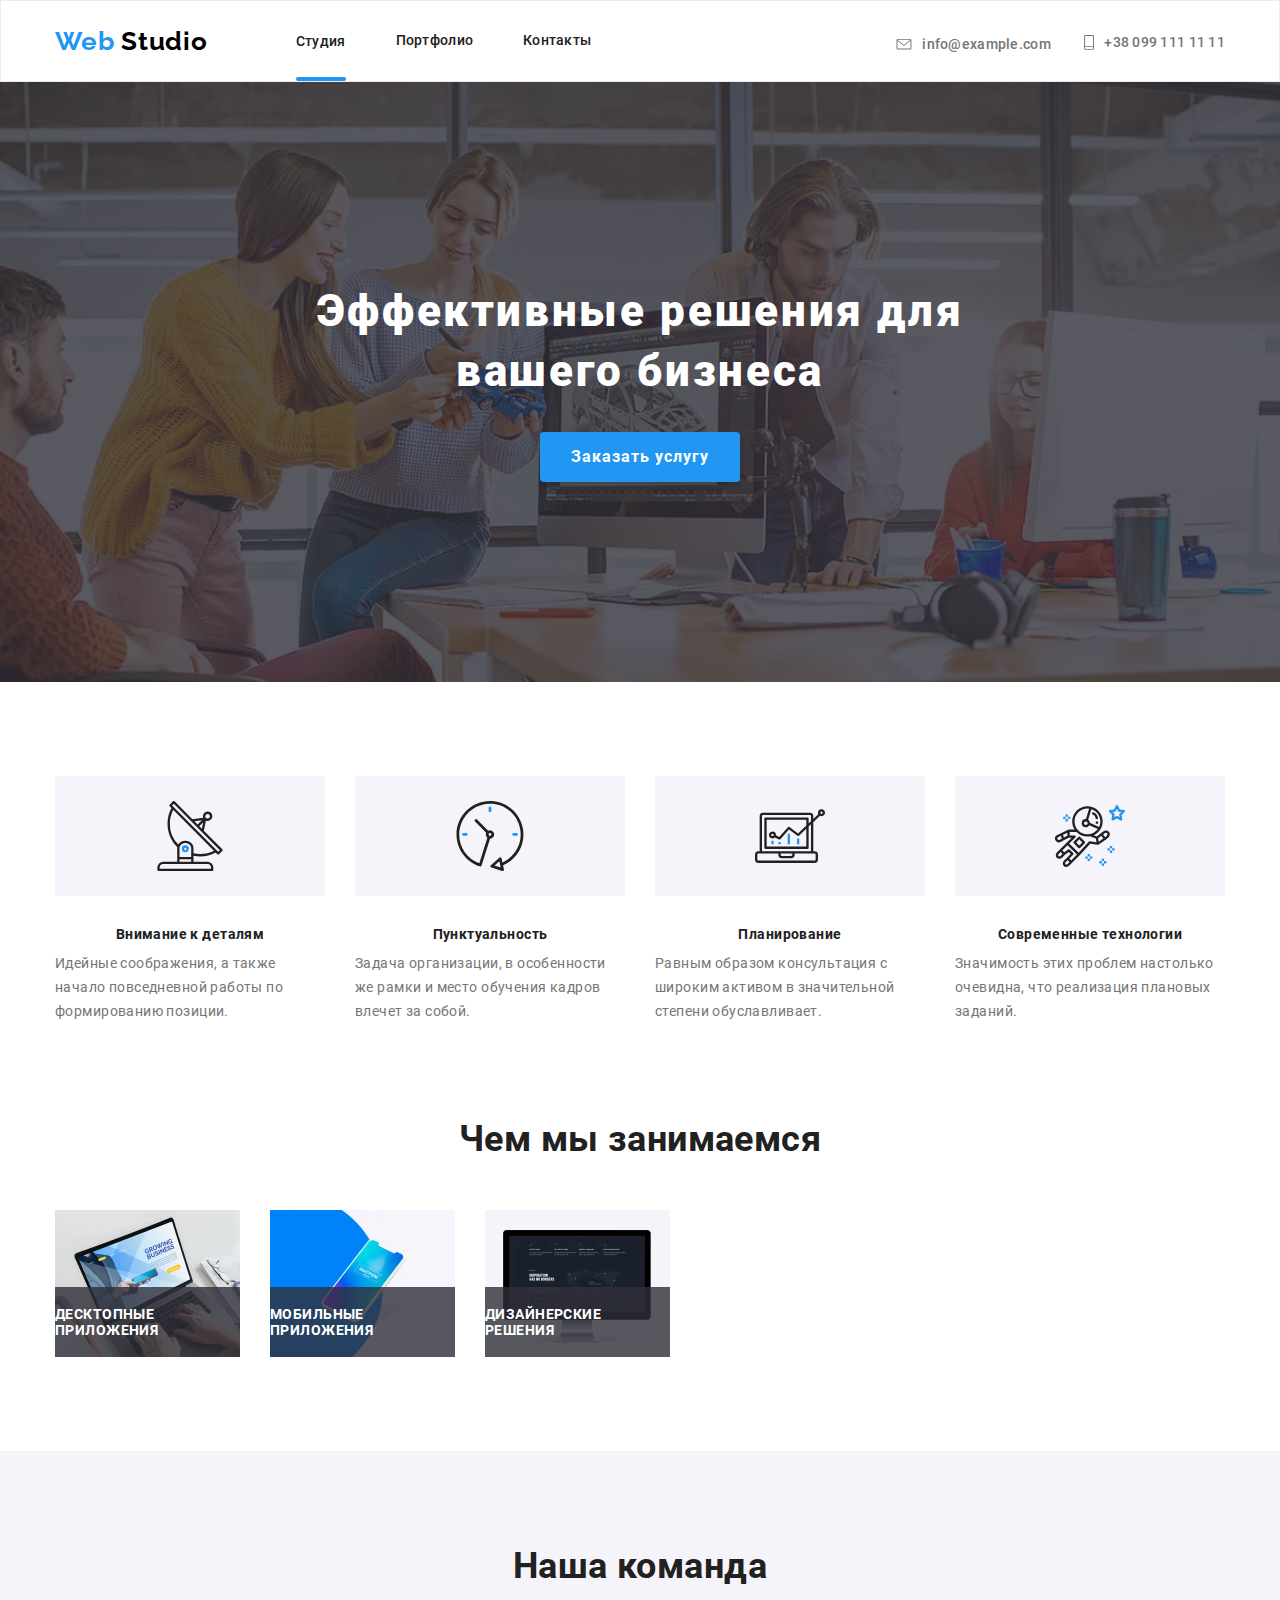
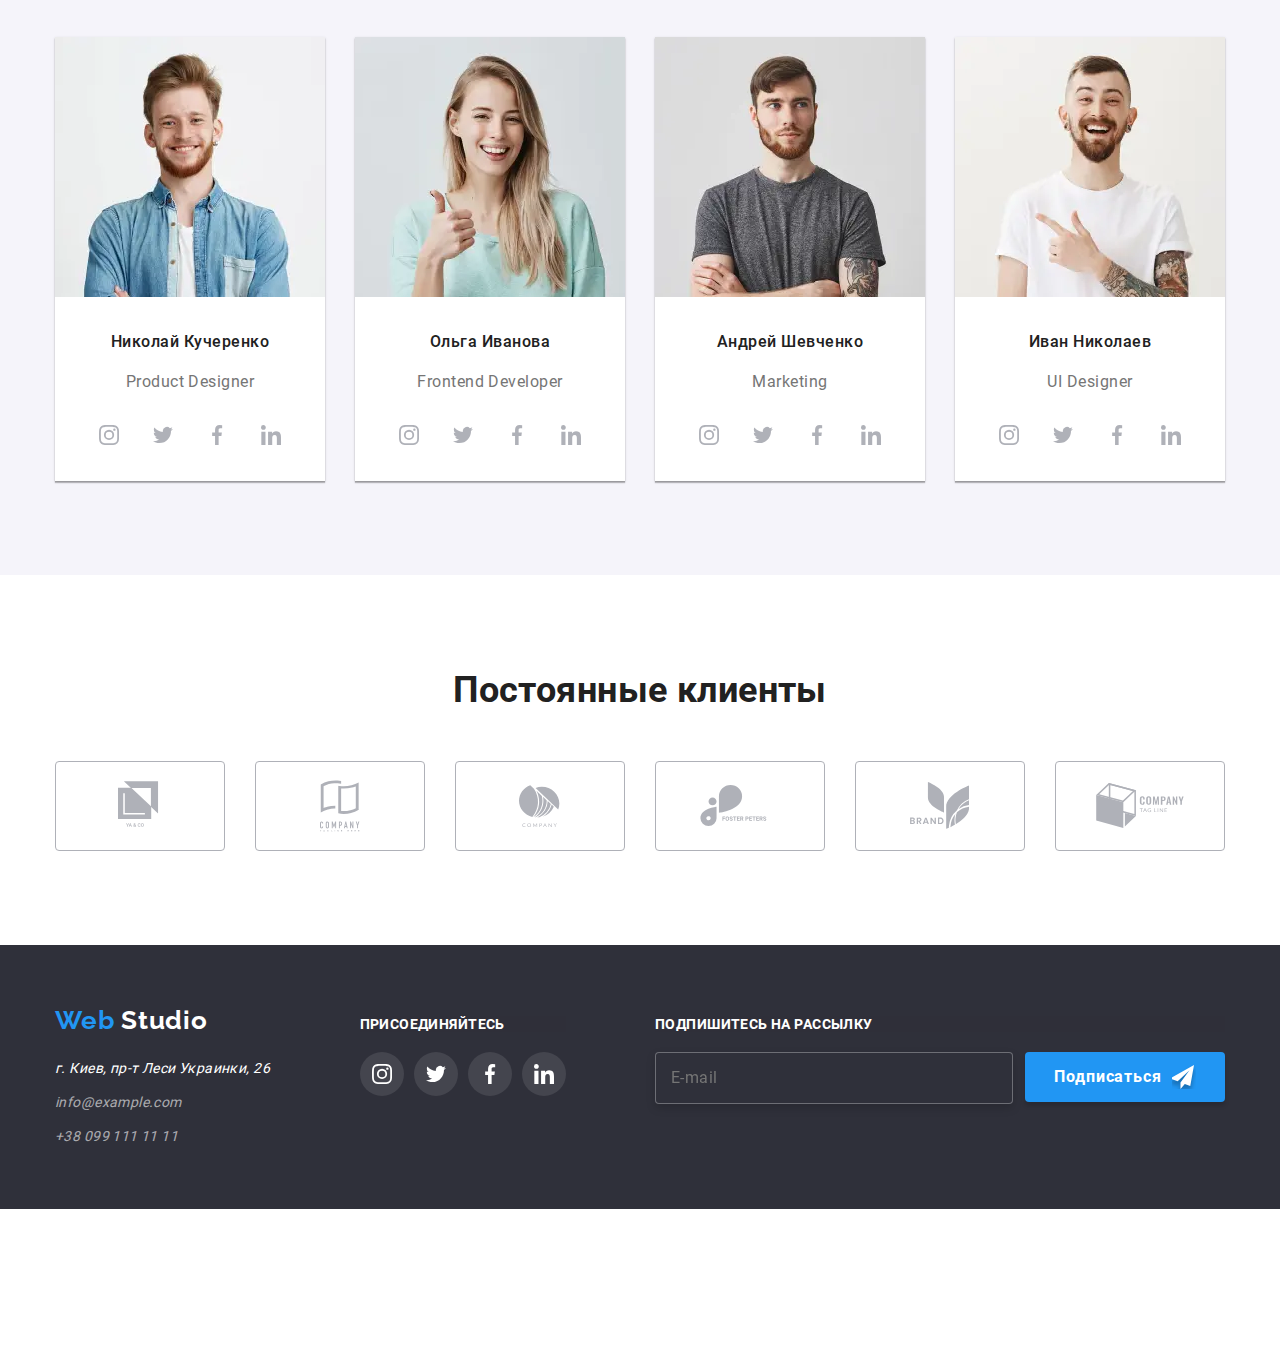
==== commit c53862c8: "дороаботки 09/09" ====
--- a/index.html
+++ b/index.html
@@ -21,10 +21,10 @@
         <nav class="navi container-menu" data-menu>
           <ul class="list menu-navi">
             <li class="item">
-              <a href="./" class="link-navi">Студия </a>
+              <a href="./" class="link-navi  current">Студия </a>
             </li>
             <li class="item">
-              <a href="./portfolio.html" class="link-navi current">Портфолио</a>
+              <a href="./portfolio.html" class="link-navi">Портфолио</a>
             </li>
             <li class="item">
               <a href="" class="link-navi">Контакты </a>
@@ -55,13 +55,14 @@
       </nav>
       </div>
 
-      <section class="hero">
-        <div class="container">
-          <h1 class="page-title">Эффективные решения для вашего бизнеса</h1>
-          <button class="btn" data-modal-open>Заказать услугу</button>
-        </div>
-      </section>
+      
     </header>
+    <section class="hero">
+      <div class="container">
+        <h1 class="page-title">Эффективные решения для вашего бизнеса</h1>
+        <button class="btn" data-modal-open>Заказать услугу</button>
+      </div>
+    </section>
     <main class="main-page">
       <section class="advantage">
         <div class="container">
--- a/css/main.min.css
+++ b/css/main.min.css
@@ -1,2 +1,2 @@
-/*! normalize.css v8.0.1 | MIT License | github.com/necolas/normalize.css */html{line-height:1.15;-webkit-text-size-adjust:100%}body{margin:0}main{display:block}h1{font-size:2em;margin:0.67em 0}hr{-webkit-box-sizing:content-box;box-sizing:content-box;height:0;overflow:visible}pre{font-family:monospace, monospace;font-size:1em}a{background-color:transparent}abbr[title]{border-bottom:none;text-decoration:underline;-webkit-text-decoration:underline dotted;text-decoration:underline dotted}b,strong{font-weight:bolder}code,kbd,samp{font-family:monospace, monospace;font-size:1em}small{font-size:80%}sub,sup{font-size:75%;line-height:0;position:relative;vertical-align:baseline}sub{bottom:-0.25em}sup{top:-0.5em}img{border-style:none}button,input,optgroup,select,textarea{font-family:inherit;font-size:100%;line-height:1.15;margin:0}button,input{overflow:visible}button,select{text-transform:none}button,[type="button"],[type="reset"],[type="submit"]{-webkit-appearance:button}button::-moz-focus-inner,[type="button"]::-moz-focus-inner,[type="reset"]::-moz-focus-inner,[type="submit"]::-moz-focus-inner{border-style:none;padding:0}button:-moz-focusring,[type="button"]:-moz-focusring,[type="reset"]:-moz-focusring,[type="submit"]:-moz-focusring{outline:1px dotted ButtonText}fieldset{padding:0.35em 0.75em 0.625em}legend{-webkit-box-sizing:border-box;box-sizing:border-box;color:inherit;display:table;max-width:100%;padding:0;white-space:normal}progress{vertical-align:baseline}textarea{overflow:auto}[type="checkbox"],[type="radio"]{-webkit-box-sizing:border-box;box-sizing:border-box;padding:0}[type="number"]::-webkit-inner-spin-button,[type="number"]::-webkit-outer-spin-button{height:auto}[type="search"]{-webkit-appearance:textfield;outline-offset:-2px}[type="search"]::-webkit-search-decoration{-webkit-appearance:none}::-webkit-file-upload-button{-webkit-appearance:button;font:inherit}details{display:block}summary{display:list-item}template{display:none}[hidden]{display:none}@font-face{font-family:"Raleway";font-style:normal;font-weight:400;src:url("../fonts/raleway-v17-latin_cyrillic-regular.eot");src:local(""),url("../fonts/raleway-v17-latin_cyrillic-regular.eot?#iefix") format("embedded-opentype"),url("../fonts/raleway-v17-latin_cyrillic-regular.woff2") format("woff2"),url("../fonts/raleway-v17-latin_cyrillic-regular.woff") format("woff"),url("../fonts/raleway-v17-latin_cyrillic-regular.ttf") format("truetype"),url("../fonts/raleway-v17-latin_cyrillic-regular.svg#Raleway") format("svg")}@font-face{font-family:"Raleway";font-style:normal;font-weight:700;src:url("../fonts/raleway-v17-latin_cyrillic-700.eot");src:local(""),url("../fonts/raleway-v17-latin_cyrillic-700.eot?#iefix") format("embedded-opentype"),url("../fonts/raleway-v17-latin_cyrillic-700.woff2") format("woff2"),url("../fonts/raleway-v17-latin_cyrillic-700.woff") format("woff"),url("../fonts/raleway-v17-latin_cyrillic-700.ttf") format("truetype"),url("../fonts/raleway-v17-latin_cyrillic-700.svg#Raleway") format("svg")}@font-face{font-family:"Roboto";font-style:normal;font-weight:400;src:url("../fonts/roboto-v20-latin_cyrillic-regular.eot");src:local("Roboto"),local("Roboto-Regular"),url("../fonts/roboto-v20-latin_cyrillic-regular.eot?#iefix") format("embedded-opentype"),url("../fonts/roboto-v20-latin_cyrillic-regular.woff2") format("woff2"),url("../fonts/roboto-v20-latin_cyrillic-regular.woff") format("woff"),url("../fonts/roboto-v20-latin_cyrillic-regular.ttf") format("truetype"),url("../fonts/roboto-v20-latin_cyrillic-regular.svg#Roboto") format("svg")}@font-face{font-family:"Roboto";font-style:normal;font-weight:500;src:url("../fonts/roboto-v20-latin_cyrillic-500.eot");src:local("Roboto Medium"),local("Roboto-Medium"),url("../fonts/roboto-v20-latin_cyrillic-500.eot?#iefix") format("embedded-opentype"),url("../fonts/roboto-v20-latin_cyrillic-500.woff2") format("woff2"),url("../fonts/roboto-v20-latin_cyrillic-500.woff") format("woff"),url("../fonts/roboto-v20-latin_cyrillic-500.ttf") format("truetype"),url("../fonts/roboto-v20-latin_cyrillic-500.svg#Roboto") format("svg")}@font-face{font-family:"Roboto";font-style:normal;font-weight:700;src:url("../fonts/roboto-v20-latin_cyrillic-700.eot");src:local("Roboto Bold"),local("Roboto-Bold"),url("../fonts/roboto-v20-latin_cyrillic-700.eot?#iefix") format("embedded-opentype"),url("../fonts/roboto-v20-latin_cyrillic-700.woff2") format("woff2"),url("../fonts/roboto-v20-latin_cyrillic-700.woff") format("woff"),url("../fonts/roboto-v20-latin_cyrillic-700.ttf") format("truetype"),url("../fonts/roboto-v20-latin_cyrillic-700.svg#Roboto") format("svg")}@font-face{font-family:"Roboto";font-style:normal;font-weight:900;src:url("../fonts/roboto-v20-latin_cyrillic-900.eot");src:local("Roboto Black"),local("Roboto-Black"),url("../fonts/roboto-v20-latin_cyrillic-900.eot?#iefix") format("embedded-opentype"),url("../fonts/roboto-v20-latin_cyrillic-900.woff2") format("woff2"),url("../fonts/roboto-v20-latin_cyrillic-900.woff") format("woff"),url("../fonts/roboto-v20-latin_cyrillic-900.ttf") format("truetype"),url("../fonts/roboto-v20-latin_cyrillic-900.svg#Roboto") format("svg")}body{font-family:"Roboto", sans-serif;font-style:normal;font-weight:normal;font-size:14px;line-height:1.714;letter-spacing:0.03em;color:#757575;background-color:#fff}*{margin:0;border:0;text-decoration:none}html{-webkit-box-sizing:border-box;box-sizing:border-box}*,*::before,*::after{-webkit-box-sizing:inherit;box-sizing:inherit}img{display:block;width:100%;height:auto}.list{padding-left:0px;list-style:none}.section-title{text-align:center;margin-bottom:50px;font-weight:bold;font-size:28px;line-height:1.1786;color:#212121}@media screen and (min-width: 1200px){.section-title{font-size:36px;line-height:1.1667}}.container{margin-right:auto;margin-left:auto;padding-left:15px;padding-right:15px}@media screen and (min-width: 480px){.container{width:480px}}@media screen and (min-width: 768px){.container{width:768px}}@media screen and (min-width: 1200px){.container{width:1200px}}.box-section .container{padding-bottom:94px}.advantage .container,.team-section .container,.client-section .container{padding-top:60px;padding-bottom:60px}@media screen and (min-width: 1200px){.advantage .container,.team-section .container,.client-section .container{padding-top:94px;padding-bottom:94px}}.visually-hidden{position:absolute !important;clip:rect(1px 1px 1px 1px);clip:rect(1px, 1px, 1px, 1px);padding:0 !important;border:0 !important;height:1px !important;width:1px !important;overflow:hidden}.btn,.soc-link,.adv-element .link,.box,.clnt-flexcont .clnt-element,.clnt-element .link,.btn-modal,.btn-flex{display:-webkit-box;display:-ms-flexbox;display:flex;-webkit-box-align:center;-ms-flex-align:center;align-items:center;-webkit-box-pack:center;-ms-flex-pack:center;justify-content:center}.btn{display:-webkit-inline-box;display:-ms-inline-flexbox;display:inline-flex;width:200px;height:50px;font-weight:bold;font-size:16px;line-height:1.875;letter-spacing:0.06em;color:#fff;background:#2196f3;-webkit-box-shadow:0px 4px 4px rgba(0,0,0,0.15);box-shadow:0px 4px 4px rgba(0,0,0,0.15);border-radius:4px;cursor:pointer;-webkit-transition:background 250ms cubic-bezier(0.4, 0, 0.2, 1);transition:background 250ms cubic-bezier(0.4, 0, 0.2, 1)}.btn:hover,.btn:focus{background:#188ce8}.logo{font-family:Raleway, sans-serif;font-weight:bold;font-size:24px;line-height:1.167;letter-spacing:0.03em;color:#000}@media screen and (min-width: 1200px){.logo{font-size:26px;line-height:1.192}}.footer-logo{color:#fff;margin-bottom:20px}@media screen and (min-width: 1200px){.footer-logo{text-align:left}}.web-logo{color:#2196f3}.menu-button{display:-webkit-inline-box;display:-ms-inline-flexbox;display:inline-flex;margin:0px;padding:0px;border:none;background-color:#fff;-webkit-transition:fill 250ms cubic-bezier(0.4, 0, 0.2, 1);transition:fill 250ms cubic-bezier(0.4, 0, 0.2, 1)}.menu-button:hover,.menu-button:focus{fill:#2196f3}@media screen and (min-width: 768px){.menu-button{display:none}}.menu-button .icon-cross{display:none}.menu-button.is-open .icon-cross{display:block}.menu-button.is-open .icon-menu{display:none}@media screen and (max-width: 767px){.container-menu{display:none;position:absolute;width:100%;left:0;top:100%;background-color:#fff;-webkit-box-shadow:0px 4px 8px rgba(0,0,0,0.04),0px 2px 4px rgba(0,0,0,0.08),0px 1px 3px rgba(0,0,0,0.16);box-shadow:0px 4px 8px rgba(0,0,0,0.04),0px 2px 4px rgba(0,0,0,0.08),0px 1px 3px rgba(0,0,0,0.16);padding-top:60px;padding-bottom:60px;text-align:center;z-index:1}}.container-menu.is-open{display:block}@media screen and (min-width: 768px){.container-menu{display:-webkit-box;display:-ms-flexbox;display:flex;-webkit-box-align:center;-ms-flex-align:center;align-items:center;-webkit-box-pack:justify;-ms-flex-pack:justify;justify-content:space-between}}.soc-link{width:44px;height:44px;padding:0px;border:none;border-radius:50%;background-color:#fff 10%;fill:#afb1b8;-webkit-transition:background-color 250ms cubic-bezier(0.4, 0, 0.2, 1),fill 250ms cubic-bezier(0.4, 0, 0.2, 1);transition:background-color 250ms cubic-bezier(0.4, 0, 0.2, 1),fill 250ms cubic-bezier(0.4, 0, 0.2, 1)}.soc-link:not(:last-child){margin-right:10px}.footsoc-block .soc-link{background:rgba(255,255,255,0.1);fill:#fff}.soc-link:hover{background-color:#2196f3;fill:#fff}.header-page{position:relative;background-color:#fff;border:1px solid #ECECEC}.main-navi{display:-webkit-box;display:-ms-flexbox;display:flex;-webkit-box-align:center;-ms-flex-align:center;align-items:center;-webkit-box-pack:justify;-ms-flex-pack:justify;justify-content:space-between;min-height:60px}@media screen and (min-width: 768px){.main-navi{min-height:80px;-webkit-box-pack:justify;-ms-flex-pack:justify;justify-content:space-between}}@media screen and (min-width: 768px){.main-navi .menu-navi{display:-webkit-box;display:-ms-flexbox;display:flex;-webkit-box-align:center;-ms-flex-align:center;align-items:center;-webkit-box-pack:justify;-ms-flex-pack:justify;justify-content:space-between}.main-navi .menu-navi .item:not(:first-child){margin-left:50px}}.menu-navi .item:not(:first-child){margin-top:40px}@media screen and (min-width: 768px){.menu-navi .item:not(:first-child){margin-top:0px}}.link-navi,.contacts-link{display:-webkit-inline-box;display:-ms-inline-flexbox;display:inline-flex;-webkit-box-align:center;-ms-flex-align:center;align-items:center;-webkit-box-pack:none;-ms-flex-pack:none;justify-content:none;font-weight:500;font-size:18px;line-height:1.1667;letter-spacing:0.02em;color:#212121;-webkit-transition:color 250ms cubic-bezier(0.4, 0, 0.2, 1);transition:color 250ms cubic-bezier(0.4, 0, 0.2, 1)}@media screen and (min-width: 768px){.link-navi,.contacts-link{font-size:14px;line-height:1.1428}}.link-navi:hover,.contacts-link:hover,.link-navi:focus,.contacts-link:focus{color:#2196f3;fill:#2196f3}.contacts{margin-top:60px}@media screen and (min-width: 768px){.contacts{margin-top:0px;margin-left:84px}}@media screen and (min-width: 1200px){.contacts{margin-left:305px}}@media screen and (min-width: 1200px){.contacts .item{display:-webkit-inline-box;display:-ms-inline-flexbox;display:inline-flex;-webkit-box-align:center;-ms-flex-align:center;align-items:center}.contacts .item+.item{margin-left:30px}}.contacts .item+.item:not(:first-child){margin-top:16px}@media screen and (min-width: 768px){.contacts .item+.item:not(:first-child){margin-top:10px}}.contacts-link{color:#757575;fill:#757575;-webkit-transition:fill 250ms cubic-bezier(0.4, 0, 0.2, 1),color 250ms cubic-bezier(0.4, 0, 0.2, 1);transition:fill 250ms cubic-bezier(0.4, 0, 0.2, 1),color 250ms cubic-bezier(0.4, 0, 0.2, 1)}@media screen and (min-width: 768px){.contacts-link{font-size:12px;line-height:1.1667}}@media screen and (min-width: 1200px){.contacts-link{font-size:14px;line-height:1.1428}}.contacts-link:hover,.contacts-link:focus{color:#2196f3;fill:#2196f3}.contacts-link .mail-icon{width:16px;height:11.2px;margin-right:10px}.contacts-link .phone-icon{width:10px;height:14.94px;margin-right:10px}.current{color:#2196f3;position:relative;padding-bottom:8px}@media screen and (min-width: 1200px){.current{padding-bottom:32px;padding-top:32px}}.current::before{content:"";position:absolute;width:100%;height:4px;bottom:0px;left:0px;background:#2196f3;border-radius:2px}.hero{text-align:center;background-color:#212121;height:400px;padding-top:118px;padding-bottom:118px;margin-left:auto;margin-right:auto;background-image:-webkit-gradient(linear, left top, right top, from(rgba(47,48,58,0.8)), to(rgba(47,48,58,0.8))),url(../images/header-desktop.jpg);background-image:linear-gradient(to right, rgba(47,48,58,0.8), rgba(47,48,58,0.8)),url(../images/header-desktop.jpg);background-repeat:no-repeat;background-position:center;background-size:cover}@media screen and (min-device-pixel-ratio: 2), screen and (-webkit-min-device-pixel-ratio: 2), screen and (min-resolution: 192dpi), screen and (min-resolution: 2dppx){.hero{background-image:-webkit-gradient(linear, left top, right top, from(rgba(47,48,58,0.8)), to(rgba(47,48,58,0.8))),url(../images/header-mobile.jpg);background-image:linear-gradient(to right, rgba(47,48,58,0.8), rgba(47,48,58,0.8)),url(../images/header-mobile.jpg)}}@media screen and (min-width: 768px) and (min-device-pixel-ratio: 2), screen and (min-width: 768px) and (-webkit-min-device-pixel-ratio: 2), screen and (min-width: 768px) and (min-resolution: 192dpi), screen and (min-width: 768px) and (min-resolution: 2dppx){.hero{background-image:-webkit-gradient(linear, left top, right top, from(rgba(47,48,58,0.8)), to(rgba(47,48,58,0.8))),url(../images/header-tablet.jpg);background-image:linear-gradient(to right, rgba(47,48,58,0.8), rgba(47,48,58,0.8)),url(../images/header-tablet.jpg)}}@media screen and (min-width: 1200px){.hero{max-width:1600px;height:600px;padding-top:200px;padding-bottom:200px}}@media screen and (min-width: 1200px) and (min-device-pixel-ratio: 2), screen and (min-width: 1200px) and (-webkit-min-device-pixel-ratio: 2), screen and (min-width: 1200px) and (min-resolution: 192dpi), screen and (min-width: 1200px) and (min-resolution: 2dppx){.hero{background-image:-webkit-gradient(linear, left top, right top, from(rgba(47,48,58,0.8)), to(rgba(47,48,58,0.8))),url(../images/header-desktop.jpg);background-image:linear-gradient(to right, rgba(47,48,58,0.8), rgba(47,48,58,0.8)),url(../images/header-desktop.jpg)}}.page-title{margin-top:0px;margin-bottom:30px;max-width:360px;margin-right:auto;margin-left:auto;font-weight:900;font-size:26px;line-height:1.6154;letter-spacing:0.06em;color:#fff;text-align:center}@media screen and (min-width: 1200px){.page-title{max-width:696px;font-size:44px;line-height:1.3636}}@media screen and (min-width: 768px){.advantage .adv-flexcont{display:-webkit-box;display:-ms-flexbox;display:flex;-ms-flex-wrap:wrap;flex-wrap:wrap;margin:-15px}}.adv-element{-webkit-box-orient:vertical;-webkit-box-direction:normal;-ms-flex-direction:column;flex-direction:column;width:100%}@media screen and (min-width: 768px){.adv-element{width:calc((100% - (2 * 30px)) / 2);margin:15px}}@media screen and (min-width: 1200px){.adv-element{width:calc((100% - (4 * 30px)) / 4)}}.adv-element .link{height:120px;background-color:#f5f4fa;border-radius:4px}@media screen and (min-width: 480px){.adv-element .link{width:100%}}.adv-element .feature{margin-top:30px;margin-bottom:10px;font-weight:bold;font-size:14px;line-height:1.143;text-align:center;color:#212121}@media screen and (max-width: 1199px){.box-section{display:none}}.box-flexcont{display:-webkit-box;display:-ms-flexbox;display:flex}.box-flexcont .box-element{position:relative;width:calc((100%-60px) / 3);margin-right:30px}.box-flexcont .box-element:nth-child(3n){margin-right:0px}.box{position:absolute;bottom:0px;left:0px;width:100%;height:70px;font-weight:bold;line-height:1.1428;color:#fff;background:rgba(47,48,58,0.8);text-transform:uppercase}.team-section{background:#f5f4fa}@media screen and (min-width: 768px){.team-section .team-flexcont{display:-webkit-box;display:-ms-flexbox;display:flex;-ms-flex-wrap:wrap;flex-wrap:wrap;margin:-15px}}.team-section .team-flexcont .team-element{width:100%;background:#fff;-webkit-box-shadow:0px 1px 3px rgba(0,0,0,0.12),0px 1px 1px rgba(0,0,0,0.14),0px 2px 1px rgba(0,0,0,0.2);box-shadow:0px 1px 3px rgba(0,0,0,0.12),0px 1px 1px rgba(0,0,0,0.14),0px 2px 1px rgba(0,0,0,0.2)}@media screen and (min-width: 768px){.team-section .team-flexcont .team-element{width:calc((100% - (2 * 30px)) / 2);margin:15px}}@media screen and (min-width: 1200px){.team-section .team-flexcont .team-element{width:calc((100% - (4 * 30px)) / 4)}}.team-name,.team-prof{margin-top:30px;margin-bottom:10px;text-align:center;font-weight:500;font-size:16px;line-height:1.875;letter-spacing:0.03em;color:#212121}.team-prof{margin-top:0px;margin-bottom:16px;font-weight:normal;color:#757575}.soc-team{display:-webkit-box;display:-ms-flexbox;display:flex;-webkit-box-pack:center;-ms-flex-pack:center;justify-content:center;margin-bottom:24px}.clnt-flexcont{display:-webkit-box;display:-ms-flexbox;display:flex;-ms-flex-wrap:wrap;flex-wrap:wrap;margin:-15px}.clnt-flexcont .clnt-element{-webkit-box-pack:none;-ms-flex-pack:none;justify-content:none;width:calc((100% - (2 * 30px)) / 2);margin:15px}@media screen and (min-width: 768px){.clnt-flexcont .clnt-element{width:calc((100% - (3 * 30px)) / 3)}}@media screen and (min-width: 1200px){.clnt-flexcont .clnt-element{width:calc((100% - (6 * 30px)) / 6)}}.clnt-element .link{border:1px solid #afb1b8;border-radius:4px;width:100%;height:90px;fill:#afb1b8;-webkit-transition:border 250ms cubic-bezier(0.4, 0, 0.2, 1),fill 250ms cubic-bezier(0.4, 0, 0.2, 1);transition:border 250ms cubic-bezier(0.4, 0, 0.2, 1),fill 250ms cubic-bezier(0.4, 0, 0.2, 1)}.clnt-element .link:hover{border:1px solid #2196f3;fill:#2196f3}.footer{background:#2f303a;padding-top:60px;padding-bottom:60px}.footer-flex{text-align:center}@media screen and (min-width: 768px){.footer-flex{display:-webkit-box;display:-ms-flexbox;display:flex;-ms-flex-wrap:wrap;flex-wrap:wrap;-ms-flex-pack:distribute;justify-content:space-around}}@media screen and (min-width: 1200px){.footer-flex{-webkit-box-align:baseline;-ms-flex-align:baseline;align-items:baseline;-webkit-box-pack:justify;-ms-flex-pack:justify;justify-content:space-between}}.footflex-elem:not(:first-child){margin-top:60px}@media screen and (min-width: 768px){.footflex-elem:not(:first-child){margin-top:5px}}@media screen and (min-width: 768px) and (max-width: 1199px){.footflex-elem:last-child{margin-top:60px}}@media screen and (min-width: 1200px){.footer-adress{text-align:left}}.footer-adress .adress-link:not(:last-child){margin-bottom:9px}.adress-map,.footer-contacts{font-size:14px;line-height:1.7143;letter-spacing:0.03em;color:#fff;-webkit-transition:color 250ms cubic-bezier(0.4, 0, 0.2, 1);transition:color 250ms cubic-bezier(0.4, 0, 0.2, 1)}.adress-map:hover,.footer-contacts:hover{color:#2196f3}.footer-contacts{color:rgba(255,255,255,0.6)}.footer-contacts:hover{color:#2196f3}.footflex-elem h3{font-weight:bold;font-size:14px;line-height:1.1428;letter-spacing:0.03em;color:#fff;background:rgba(47,48,58,0.8);text-transform:uppercase}@media screen and (min-width: 1200px){.footflex-elem h3{text-align:left}}.footsoc-block{display:-webkit-box;display:-ms-flexbox;display:flex;-webkit-box-pack:center;-ms-flex-pack:center;justify-content:center}.footer-soc,.footer-registr{margin-bottom:20px}@media screen and (min-width: 1200px){.foot-form{display:-webkit-box;display:-ms-flexbox;display:flex}}.foot-form .mail-btn{display:block;width:100%;font-size:16px;line-height:1.25;letter-spacing:0.03em;color:rgba(255,255,255,0.6);padding:15px;margin-bottom:20px;background-color:#2f303a;border:1px solid rgba(255,255,255,0.3);border-radius:4px;-webkit-filter:drop-shadow(0px 4px 4px rgba(0,0,0,0.15));filter:drop-shadow(0px 4px 4px rgba(0,0,0,0.15))}@media screen and (min-width: 768px){.foot-form .mail-btn{width:450px;-webkit-box-pack:center;-ms-flex-pack:center;justify-content:center;margin-right:auto;margin-left:auto}}@media screen and (min-width: 1200px){.foot-form .mail-btn{width:358px;-webkit-box-pack:center;-ms-flex-pack:center;justify-content:center;margin-right:12px}}.footflex-elem .btn::after{content:"";width:24px;height:24px;margin-left:10px;background-image:url(../images/iconsend.svg);background-position:right -2px top;background-repeat:no-repeat}.backdrop{position:fixed;top:0px;left:0px;width:100%;height:100%;background:rgba(0,0,0,0.2);opacity:1;-webkit-transition:opacity 250ms cubic-bezier(0.4, 0, 0.2, 1);transition:opacity 250ms cubic-bezier(0.4, 0, 0.2, 1)}.backdrop .modal{position:absolute;top:50%;left:50%;-webkit-transform:translate(-50%, -50%) scale(1, 1);transform:translate(-50%, -50%) scale(1, 1);width:calc((100% - (1 * 30px)) / 1);background:#fff;-webkit-box-shadow:0px 1px 3px rgba(0,0,0,0.12),0px 1px 1px rgba(0,0,0,0.14),0px 2px 1px rgba(0,0,0,0.2);box-shadow:0px 1px 3px rgba(0,0,0,0.12),0px 1px 1px rgba(0,0,0,0.14),0px 2px 1px rgba(0,0,0,0.2);border-radius:4px;-webkit-transition:-webkit-transform 250ms cubic-bezier(0.4, 0, 0.2, 1);transition:-webkit-transform 250ms cubic-bezier(0.4, 0, 0.2, 1);transition:transform 250ms cubic-bezier(0.4, 0, 0.2, 1);transition:transform 250ms cubic-bezier(0.4, 0, 0.2, 1), -webkit-transform 250ms cubic-bezier(0.4, 0, 0.2, 1)}@media screen and (min-width: 480px){.backdrop .modal{width:450px}}@media screen and (min-width: 1200px){.backdrop .modal{width:528px}}.backdrop.is-hidden{opacity:0;pointer-events:none}.backdrop.is-hidden .modal{-webkit-transform:translate(-50%, -50%) scale(0.3, 0.3);transform:translate(-50%, -50%) scale(0.3, 0.3)}.btn-modal{position:absolute;top:8px;right:8px;margin-left:auto;width:30px;height:30px;background:#fff;border:1px solid rgba(0,0,0,0.1);border-radius:50%;-webkit-transition:fill 250ms cubic-bezier(0.4, 0, 0.2, 1);transition:fill 250ms cubic-bezier(0.4, 0, 0.2, 1)}.btn-modal:hover,.btn-modal:focus{fill:#2196f3}.form-field .form-input,.form-comment .form-cominp{width:100%;padding:12px;padding-left:42px;border:1px solid rgba(33,33,33,0.2);border-radius:4px;-webkit-transition:fill 250ms cubic-bezier(0.4, 0, 0.2, 1);transition:fill 250ms cubic-bezier(0.4, 0, 0.2, 1);cursor:pointer}.form-field .form-input:focus,.form-comment .form-cominp:focus{border:1px solid #2196f3;outline:none}.form-field .form-input:focus+.form-label,.form-comment .form-cominp:focus+.form-label{top:-4px;left:19px;-webkit-transform:translateY(-100%);transform:translateY(-100%);color:#2196f3}.form-field .form-input:focus ~ .icon,.form-comment .form-cominp:focus ~ .icon{fill:#2196f3}.form-field .form-input:not(:placeholder-shown)+.form-label,.form-comment .form-cominp:not(:placeholder-shown)+.form-label{top:-4px;left:19px;-webkit-transform:translateY(-100%);transform:translateY(-100%);color:#2196f3}.form-field .form-input:not(:placeholder-shown) ~ .icon,.form-comment .form-cominp:not(:placeholder-shown) ~ .icon{fill:#2196f3}.register-form{padding:40px}.register-form h3{font-weight:bold;font-size:20px;line-height:1.15;letter-spacing:0.03em;text-align:center;margin-bottom:30px;color:#212121}.form-field{position:relative;margin-bottom:28px}.form-field .form-label{position:absolute;top:50%;left:42px;-webkit-transform:translateY(-50%);transform:translateY(-50%);font-size:14px;line-height:1.1428;letter-spacing:0.01em;color:#757575;-webkit-transition:color 250ms cubic-bezier(0.4, 0, 0.2, 1),-webkit-transform 250ms cubic-bezier(0.4, 0, 0.2, 1);transition:color 250ms cubic-bezier(0.4, 0, 0.2, 1),-webkit-transform 250ms cubic-bezier(0.4, 0, 0.2, 1);transition:transform 250ms cubic-bezier(0.4, 0, 0.2, 1),color 250ms cubic-bezier(0.4, 0, 0.2, 1);transition:transform 250ms cubic-bezier(0.4, 0, 0.2, 1),color 250ms cubic-bezier(0.4, 0, 0.2, 1),-webkit-transform 250ms cubic-bezier(0.4, 0, 0.2, 1);cursor:pointer}.form-field .icon{position:absolute;top:50%;left:19px;-webkit-transform:translateY(-50%);transform:translateY(-50%);-webkit-transition:fill 250ms cubic-bezier(0.4, 0, 0.2, 1);transition:fill 250ms cubic-bezier(0.4, 0, 0.2, 1)}.form-comment{position:relative;margin-bottom:20px}.form-comment .form-cominp{padding-left:19px}.form-comment .form-label{position:absolute;top:12px;left:19px;font-size:14px;line-height:1.1428;letter-spacing:0.03em;color:#757575;-webkit-transition:-webkit-transform 250ms cubic-bezier(0.4, 0, 0.2, 1);transition:-webkit-transform 250ms cubic-bezier(0.4, 0, 0.2, 1);transition:transform 250ms cubic-bezier(0.4, 0, 0.2, 1);transition:transform 250ms cubic-bezier(0.4, 0, 0.2, 1), -webkit-transform 250ms cubic-bezier(0.4, 0, 0.2, 1)}.form-check{position:relative;margin-bottom:30px}.form-checklab{font-size:12px;line-height:1.1667;padding-right:0px;padding-left:24px}@media screen and (min-width: 1200px){.form-checklab{font-size:14px;line-height:1.7143;padding-right:11px;padding-left:36px}}.form-checklab a{color:#2196f3;text-decoration:underline}.icon-check{position:absolute;top:25%;left:0px;-webkit-transform:translateY(-50%);transform:translateY(-50%);display:-webkit-inline-box;display:-ms-inline-flexbox;display:inline-flex;width:16px;height:15px;border:2px solid #212121;border-radius:2px;-webkit-box-sizing:border-box;box-sizing:border-box;-webkit-transition:background-color 250ms cubic-bezier(0.4, 0, 0.2, 1),border 250ms cubic-bezier(0.4, 0, 0.2, 1);transition:background-color 250ms cubic-bezier(0.4, 0, 0.2, 1),border 250ms cubic-bezier(0.4, 0, 0.2, 1)}@media screen and (min-width: 480px){.icon-check{top:50%;-webkit-transform:translateY(-50%);transform:translateY(-50%)}}@media screen and (min-width: 1200px){.icon-check{left:12px}}.form-checkinp:checked+.icon-check{background-color:#2196f3;border:none}.portfolio-sect{display:-webkit-box;display:-ms-flexbox;display:flex;padding-top:60px;padding-bottom:60px}@media screen and (min-width: 1200px){.portfolio-sect{padding-top:94px;padding-bottom:94px}}.filters{display:-webkit-box;display:-ms-flexbox;display:flex;-ms-flex-wrap:wrap;flex-wrap:wrap;-webkit-box-pack:start;-ms-flex-pack:start;justify-content:flex-start;margin-bottom:50px}@media screen and (min-width: 768px){.filters{-webkit-box-pack:center;-ms-flex-pack:center;justify-content:center}}.filters .item{display:-webkit-box;display:-ms-flexbox;display:flex;margin-bottom:15px;margin-right:8px}@media screen and (min-width: 768px){.filters .item{margin-bottom:0px}}.filter{font-weight:500;font-size:16px;line-height:1.625;letter-spacing:0.03em;padding:6px 22px;color:#212121;background:#f5f4fa;border-radius:4px;-webkit-transition:background-color 250ms cubic-bezier(0.4, 0, 0.2, 1),color 250ms cubic-bezier(0.4, 0, 0.2, 1);transition:background-color 250ms cubic-bezier(0.4, 0, 0.2, 1),color 250ms cubic-bezier(0.4, 0, 0.2, 1)}.filter:hover,.filter:focus,.filter:active{color:#fff;background:#2196f3}.potrfol-flex{display:-webkit-box;display:-ms-flexbox;display:flex;-ms-flex-wrap:wrap;flex-wrap:wrap}@media screen and (min-width: 768px){.potrfol-flex{margin:-15px}}.potrfol-flex .item{width:100%;margin-bottom:30px;background:var(--logo-bgr-color);border:1px solid #eeeeee;-webkit-box-sizing:border-box;box-sizing:border-box;cursor:pointer}@media screen and (min-width: 768px){.potrfol-flex .item{width:calc((100% - (2 * 30px)) / 2);margin:15px}}@media screen and (min-width: 1200px){.potrfol-flex .item{width:calc((100% - (3 * 30px)) / 3)}}.potrfol-flex .item:hover{-webkit-box-shadow:0px 1px 1px rgba(0,0,0,0.12),0px 4px 4px rgba(0,0,0,0.06),1px 4px 6px rgba(0,0,0,0.16);box-shadow:0px 1px 1px rgba(0,0,0,0.12),0px 4px 4px rgba(0,0,0,0.06),1px 4px 6px rgba(0,0,0,0.16)}.potrfol-flex .item:hover .hover-over{-webkit-transform:translatey(0);transform:translatey(0)}.portf-thumb{position:relative;overflow:hidden}.portfol-title{display:inline-block;width:100%;margin-top:20px;margin-bottom:4px;font-weight:bold;font-size:18px;line-height:2;letter-spacing:0.06em;color:#212121}.portf-sub{display:inline-block;width:100%;margin-bottom:20px;font-size:16px;line-height:1.875;letter-spacing:0.03em;color:#757575}.portfol-title,.portf-sub{padding-right:24px;padding-left:24px}.hover-over{position:absolute;width:100%;height:100%;bottom:0px;left:0px;background:rgba(33,150,243,0.9);font-size:18px;line-height:1.5555;color:#fff;padding:63px 24px;-webkit-transform:translatey(100%);transform:translatey(100%);-webkit-transition:-webkit-transform 250ms cubic-bezier(0.4, 0, 0.2, 1);transition:-webkit-transform 250ms cubic-bezier(0.4, 0, 0.2, 1);transition:transform 250ms cubic-bezier(0.4, 0, 0.2, 1);transition:transform 250ms cubic-bezier(0.4, 0, 0.2, 1), -webkit-transform 250ms cubic-bezier(0.4, 0, 0.2, 1)}
+/*! normalize.css v8.0.1 | MIT License | github.com/necolas/normalize.css */html{line-height:1.15;-webkit-text-size-adjust:100%}body{margin:0}main{display:block}h1{font-size:2em;margin:0.67em 0}hr{-webkit-box-sizing:content-box;box-sizing:content-box;height:0;overflow:visible}pre{font-family:monospace, monospace;font-size:1em}a{background-color:transparent}abbr[title]{border-bottom:none;text-decoration:underline;-webkit-text-decoration:underline dotted;text-decoration:underline dotted}b,strong{font-weight:bolder}code,kbd,samp{font-family:monospace, monospace;font-size:1em}small{font-size:80%}sub,sup{font-size:75%;line-height:0;position:relative;vertical-align:baseline}sub{bottom:-0.25em}sup{top:-0.5em}img{border-style:none}button,input,optgroup,select,textarea{font-family:inherit;font-size:100%;line-height:1.15;margin:0}button,input{overflow:visible}button,select{text-transform:none}button,[type="button"],[type="reset"],[type="submit"]{-webkit-appearance:button}button::-moz-focus-inner,[type="button"]::-moz-focus-inner,[type="reset"]::-moz-focus-inner,[type="submit"]::-moz-focus-inner{border-style:none;padding:0}button:-moz-focusring,[type="button"]:-moz-focusring,[type="reset"]:-moz-focusring,[type="submit"]:-moz-focusring{outline:1px dotted ButtonText}fieldset{padding:0.35em 0.75em 0.625em}legend{-webkit-box-sizing:border-box;box-sizing:border-box;color:inherit;display:table;max-width:100%;padding:0;white-space:normal}progress{vertical-align:baseline}textarea{overflow:auto}[type="checkbox"],[type="radio"]{-webkit-box-sizing:border-box;box-sizing:border-box;padding:0}[type="number"]::-webkit-inner-spin-button,[type="number"]::-webkit-outer-spin-button{height:auto}[type="search"]{-webkit-appearance:textfield;outline-offset:-2px}[type="search"]::-webkit-search-decoration{-webkit-appearance:none}::-webkit-file-upload-button{-webkit-appearance:button;font:inherit}details{display:block}summary{display:list-item}template{display:none}[hidden]{display:none}@font-face{font-family:"Raleway";font-style:normal;font-weight:400;src:url("../fonts/raleway-v17-latin_cyrillic-regular.eot");src:local(""),url("../fonts/raleway-v17-latin_cyrillic-regular.eot?#iefix") format("embedded-opentype"),url("../fonts/raleway-v17-latin_cyrillic-regular.woff2") format("woff2"),url("../fonts/raleway-v17-latin_cyrillic-regular.woff") format("woff"),url("../fonts/raleway-v17-latin_cyrillic-regular.ttf") format("truetype"),url("../fonts/raleway-v17-latin_cyrillic-regular.svg#Raleway") format("svg")}@font-face{font-family:"Raleway";font-style:normal;font-weight:700;src:url("../fonts/raleway-v17-latin_cyrillic-700.eot");src:local(""),url("../fonts/raleway-v17-latin_cyrillic-700.eot?#iefix") format("embedded-opentype"),url("../fonts/raleway-v17-latin_cyrillic-700.woff2") format("woff2"),url("../fonts/raleway-v17-latin_cyrillic-700.woff") format("woff"),url("../fonts/raleway-v17-latin_cyrillic-700.ttf") format("truetype"),url("../fonts/raleway-v17-latin_cyrillic-700.svg#Raleway") format("svg")}@font-face{font-family:"Roboto";font-style:normal;font-weight:400;src:url("../fonts/roboto-v20-latin_cyrillic-regular.eot");src:local("Roboto"),local("Roboto-Regular"),url("../fonts/roboto-v20-latin_cyrillic-regular.eot?#iefix") format("embedded-opentype"),url("../fonts/roboto-v20-latin_cyrillic-regular.woff2") format("woff2"),url("../fonts/roboto-v20-latin_cyrillic-regular.woff") format("woff"),url("../fonts/roboto-v20-latin_cyrillic-regular.ttf") format("truetype"),url("../fonts/roboto-v20-latin_cyrillic-regular.svg#Roboto") format("svg")}@font-face{font-family:"Roboto";font-style:normal;font-weight:500;src:url("../fonts/roboto-v20-latin_cyrillic-500.eot");src:local("Roboto Medium"),local("Roboto-Medium"),url("../fonts/roboto-v20-latin_cyrillic-500.eot?#iefix") format("embedded-opentype"),url("../fonts/roboto-v20-latin_cyrillic-500.woff2") format("woff2"),url("../fonts/roboto-v20-latin_cyrillic-500.woff") format("woff"),url("../fonts/roboto-v20-latin_cyrillic-500.ttf") format("truetype"),url("../fonts/roboto-v20-latin_cyrillic-500.svg#Roboto") format("svg")}@font-face{font-family:"Roboto";font-style:normal;font-weight:700;src:url("../fonts/roboto-v20-latin_cyrillic-700.eot");src:local("Roboto Bold"),local("Roboto-Bold"),url("../fonts/roboto-v20-latin_cyrillic-700.eot?#iefix") format("embedded-opentype"),url("../fonts/roboto-v20-latin_cyrillic-700.woff2") format("woff2"),url("../fonts/roboto-v20-latin_cyrillic-700.woff") format("woff"),url("../fonts/roboto-v20-latin_cyrillic-700.ttf") format("truetype"),url("../fonts/roboto-v20-latin_cyrillic-700.svg#Roboto") format("svg")}@font-face{font-family:"Roboto";font-style:normal;font-weight:900;src:url("../fonts/roboto-v20-latin_cyrillic-900.eot");src:local("Roboto Black"),local("Roboto-Black"),url("../fonts/roboto-v20-latin_cyrillic-900.eot?#iefix") format("embedded-opentype"),url("../fonts/roboto-v20-latin_cyrillic-900.woff2") format("woff2"),url("../fonts/roboto-v20-latin_cyrillic-900.woff") format("woff"),url("../fonts/roboto-v20-latin_cyrillic-900.ttf") format("truetype"),url("../fonts/roboto-v20-latin_cyrillic-900.svg#Roboto") format("svg")}body{font-family:"Roboto", sans-serif;font-style:normal;font-weight:normal;font-size:14px;line-height:1.714;letter-spacing:0.03em;color:#757575;background-color:#fff}*{margin:0;border:0;text-decoration:none}html{-webkit-box-sizing:border-box;box-sizing:border-box}*,*::before,*::after{-webkit-box-sizing:inherit;box-sizing:inherit}img{display:block;width:100%;height:auto}.list{padding-left:0px;list-style:none}.section-title{text-align:center;margin-bottom:50px;font-weight:bold;font-size:28px;line-height:1.1786;color:#212121}@media screen and (min-width: 1200px){.section-title{font-size:36px;line-height:1.1667}}.container{margin-right:auto;margin-left:auto;padding-left:15px;padding-right:15px}@media screen and (min-width: 480px){.container{width:480px}}@media screen and (min-width: 768px){.container{width:768px}}@media screen and (min-width: 1200px){.container{width:1200px}}.box-section .container{padding-bottom:94px}.advantage .container,.team-section .container,.client-section .container{padding-top:60px;padding-bottom:60px}@media screen and (min-width: 1200px){.advantage .container,.team-section .container,.client-section .container{padding-top:94px;padding-bottom:94px}}.visually-hidden{position:absolute !important;clip:rect(1px 1px 1px 1px);clip:rect(1px, 1px, 1px, 1px);padding:0 !important;border:0 !important;height:1px !important;width:1px !important;overflow:hidden}.btn,.soc-link,.adv-element .link,.box,.clnt-flexcont .clnt-element,.clnt-element .link,.btn-modal,.btn-flex{display:-webkit-box;display:-ms-flexbox;display:flex;-webkit-box-align:center;-ms-flex-align:center;align-items:center;-webkit-box-pack:center;-ms-flex-pack:center;justify-content:center}.btn{display:-webkit-inline-box;display:-ms-inline-flexbox;display:inline-flex;width:200px;height:50px;font-weight:bold;font-size:16px;line-height:1.875;letter-spacing:0.06em;color:#fff;background:#2196f3;-webkit-box-shadow:0px 4px 4px rgba(0,0,0,0.15);box-shadow:0px 4px 4px rgba(0,0,0,0.15);border-radius:4px;cursor:pointer;-webkit-transition:background 250ms cubic-bezier(0.4, 0, 0.2, 1);transition:background 250ms cubic-bezier(0.4, 0, 0.2, 1)}.btn:hover,.btn:focus{background:#188ce8}.logo{font-family:Raleway, sans-serif;font-weight:bold;font-size:24px;line-height:1.167;letter-spacing:0.03em;color:#000}@media screen and (min-width: 1200px){.logo{font-size:26px;line-height:1.192}}.footer-logo{color:#fff;margin-bottom:20px}@media screen and (min-width: 1200px){.footer-logo{text-align:left}}.web-logo{color:#2196f3}.menu-button{display:-webkit-inline-box;display:-ms-inline-flexbox;display:inline-flex;margin:0px;padding:0px;border:none;background-color:#fff;-webkit-transition:fill 250ms cubic-bezier(0.4, 0, 0.2, 1);transition:fill 250ms cubic-bezier(0.4, 0, 0.2, 1)}.menu-button:hover,.menu-button:focus{fill:#2196f3}@media screen and (min-width: 768px){.menu-button{display:none}}.menu-button .icon-cross{display:none}.menu-button.is-open .icon-cross{display:block}.menu-button.is-open .icon-menu{display:none}@media screen and (max-width: 767px){.container-menu{display:none;position:absolute;width:100%;left:0;top:100%;background-color:#fff;-webkit-box-shadow:0px 4px 8px rgba(0,0,0,0.04),0px 2px 4px rgba(0,0,0,0.08),0px 1px 3px rgba(0,0,0,0.16);box-shadow:0px 4px 8px rgba(0,0,0,0.04),0px 2px 4px rgba(0,0,0,0.08),0px 1px 3px rgba(0,0,0,0.16);padding-top:60px;padding-bottom:60px;text-align:center;z-index:1}}.container-menu.is-open{display:block}@media screen and (min-width: 768px){.container-menu{display:-webkit-box;display:-ms-flexbox;display:flex;-webkit-box-align:center;-ms-flex-align:center;align-items:center;-webkit-box-pack:justify;-ms-flex-pack:justify;justify-content:space-between}}.soc-link{width:44px;height:44px;padding:0px;border:none;border-radius:50%;background-color:#fff 10%;fill:#afb1b8;-webkit-transition:background-color 250ms cubic-bezier(0.4, 0, 0.2, 1),fill 250ms cubic-bezier(0.4, 0, 0.2, 1);transition:background-color 250ms cubic-bezier(0.4, 0, 0.2, 1),fill 250ms cubic-bezier(0.4, 0, 0.2, 1)}.soc-link:not(:last-child){margin-right:10px}.footsoc-block .soc-link{background:rgba(255,255,255,0.1);fill:#fff}.soc-link:hover{background-color:#2196f3;fill:#fff}.current{color:#2196f3;position:relative;padding-bottom:8px}@media screen and (min-width: 768px){.current{padding-bottom:32px;padding-top:32px}}.current::before{content:"";position:absolute;width:100%;height:4px;bottom:0px;left:0px;background:#2196f3;border-radius:2px}.header-page{position:relative;background-color:#fff;border:1px solid #ECECEC}.main-navi{display:-webkit-box;display:-ms-flexbox;display:flex;-webkit-box-align:center;-ms-flex-align:center;align-items:center;-webkit-box-pack:justify;-ms-flex-pack:justify;justify-content:space-between;min-height:60px}@media screen and (min-width: 768px){.main-navi{min-height:80px;-webkit-box-pack:justify;-ms-flex-pack:justify;justify-content:space-between}}@media screen and (min-width: 768px){.main-navi .menu-navi{display:-webkit-box;display:-ms-flexbox;display:flex;-webkit-box-align:center;-ms-flex-align:center;align-items:center;-webkit-box-pack:justify;-ms-flex-pack:justify;justify-content:space-between}.main-navi .menu-navi .item:not(:first-child){margin-left:50px}}.menu-navi .item:not(:first-child){margin-top:40px}@media screen and (min-width: 768px){.menu-navi .item:not(:first-child){margin-top:0px}}.link-navi,.contacts-link{display:-webkit-inline-box;display:-ms-inline-flexbox;display:inline-flex;-webkit-box-align:center;-ms-flex-align:center;align-items:center;-webkit-box-pack:none;-ms-flex-pack:none;justify-content:none;font-weight:500;font-size:18px;line-height:1.1667;letter-spacing:0.02em;color:#212121;-webkit-transition:color 250ms cubic-bezier(0.4, 0, 0.2, 1);transition:color 250ms cubic-bezier(0.4, 0, 0.2, 1)}@media screen and (min-width: 768px){.link-navi,.contacts-link{font-size:14px;line-height:1.1428}}.link-navi:hover,.contacts-link:hover,.link-navi:focus,.contacts-link:focus{color:#2196f3;fill:#2196f3}.contacts{margin-top:60px}@media screen and (min-width: 768px){.contacts{margin-top:0px;margin-left:84px}}@media screen and (min-width: 1200px){.contacts{margin-left:305px}}@media screen and (min-width: 1200px){.contacts .item{display:-webkit-inline-box;display:-ms-inline-flexbox;display:inline-flex;-webkit-box-align:center;-ms-flex-align:center;align-items:center}.contacts .item+.item{margin-left:30px}}.contacts .item+.item:not(:first-child){margin-top:16px}@media screen and (min-width: 768px){.contacts .item+.item:not(:first-child){margin-top:10px}}.contacts-link{color:#757575;fill:#757575;-webkit-transition:fill 250ms cubic-bezier(0.4, 0, 0.2, 1),color 250ms cubic-bezier(0.4, 0, 0.2, 1);transition:fill 250ms cubic-bezier(0.4, 0, 0.2, 1),color 250ms cubic-bezier(0.4, 0, 0.2, 1)}@media screen and (min-width: 768px){.contacts-link{font-size:12px;line-height:1.1667}}@media screen and (min-width: 1200px){.contacts-link{font-size:14px;line-height:1.1428}}.contacts-link:hover,.contacts-link:focus{color:#2196f3;fill:#2196f3}.contacts-link .mail-icon{width:16px;height:11.2px;margin-right:10px}.contacts-link .phone-icon{width:10px;height:14.94px;margin-right:10px}.hero{text-align:center;background-color:#212121;height:400px;padding-top:118px;padding-bottom:118px;margin-left:auto;margin-right:auto;background-image:-webkit-gradient(linear, left top, right top, from(rgba(47,48,58,0.8)), to(rgba(47,48,58,0.8))),url(../images/header-desktop.jpg);background-image:linear-gradient(to right, rgba(47,48,58,0.8), rgba(47,48,58,0.8)),url(../images/header-desktop.jpg);background-repeat:no-repeat;background-position:center;background-size:cover}@media screen and (min-device-pixel-ratio: 2), screen and (-webkit-min-device-pixel-ratio: 2), screen and (min-resolution: 192dpi), screen and (min-resolution: 2dppx){.hero{background-image:-webkit-gradient(linear, left top, right top, from(rgba(47,48,58,0.8)), to(rgba(47,48,58,0.8))),url(../images/header-mobile.jpg);background-image:linear-gradient(to right, rgba(47,48,58,0.8), rgba(47,48,58,0.8)),url(../images/header-mobile.jpg)}}@media screen and (min-width: 768px) and (min-device-pixel-ratio: 2), screen and (min-width: 768px) and (-webkit-min-device-pixel-ratio: 2), screen and (min-width: 768px) and (min-resolution: 192dpi), screen and (min-width: 768px) and (min-resolution: 2dppx){.hero{background-image:-webkit-gradient(linear, left top, right top, from(rgba(47,48,58,0.8)), to(rgba(47,48,58,0.8))),url(../images/header-tablet.jpg);background-image:linear-gradient(to right, rgba(47,48,58,0.8), rgba(47,48,58,0.8)),url(../images/header-tablet.jpg)}}@media screen and (min-width: 1200px){.hero{max-width:1600px;height:600px;padding-top:200px;padding-bottom:200px}}@media screen and (min-width: 1200px) and (min-device-pixel-ratio: 2), screen and (min-width: 1200px) and (-webkit-min-device-pixel-ratio: 2), screen and (min-width: 1200px) and (min-resolution: 192dpi), screen and (min-width: 1200px) and (min-resolution: 2dppx){.hero{background-image:-webkit-gradient(linear, left top, right top, from(rgba(47,48,58,0.8)), to(rgba(47,48,58,0.8))),url(../images/header-desktop.jpg);background-image:linear-gradient(to right, rgba(47,48,58,0.8), rgba(47,48,58,0.8)),url(../images/header-desktop.jpg)}}.page-title{margin-top:0px;margin-bottom:30px;max-width:360px;margin-right:auto;margin-left:auto;font-weight:900;font-size:26px;line-height:1.6154;letter-spacing:0.06em;color:#fff;text-align:center}@media screen and (min-width: 1200px){.page-title{max-width:696px;font-size:44px;line-height:1.3636}}@media screen and (min-width: 768px){.advantage .adv-flexcont{display:-webkit-box;display:-ms-flexbox;display:flex;-ms-flex-wrap:wrap;flex-wrap:wrap;margin:-15px}}.adv-element{-webkit-box-orient:vertical;-webkit-box-direction:normal;-ms-flex-direction:column;flex-direction:column;width:100%}@media screen and (min-width: 768px){.adv-element{width:calc((100% - (2 * 30px)) / 2);margin:15px}}@media screen and (min-width: 1200px){.adv-element{width:calc((100% - (4 * 30px)) / 4)}}.adv-element .link{height:120px;background-color:#f5f4fa;border-radius:4px}@media screen and (min-width: 480px){.adv-element .link{width:100%}}.adv-element .feature{margin-top:30px;margin-bottom:10px;font-weight:bold;font-size:14px;line-height:1.143;text-align:center;color:#212121}@media screen and (max-width: 1199px){.box-section{display:none}}.box-flexcont{display:-webkit-box;display:-ms-flexbox;display:flex}.box-flexcont .box-element{position:relative;width:calc((100%-60px) / 3);margin-right:30px}.box-flexcont .box-element:nth-child(3n){margin-right:0px}.box{position:absolute;bottom:0px;left:0px;width:100%;height:70px;font-weight:bold;line-height:1.1428;color:#fff;background:rgba(47,48,58,0.8);text-transform:uppercase}.team-section{background:#f5f4fa}@media screen and (min-width: 768px){.team-section .team-flexcont{display:-webkit-box;display:-ms-flexbox;display:flex;-ms-flex-wrap:wrap;flex-wrap:wrap;margin:-15px}}.team-section .team-flexcont .team-element{width:100%;background:#fff;-webkit-box-shadow:0px 1px 3px rgba(0,0,0,0.12),0px 1px 1px rgba(0,0,0,0.14),0px 2px 1px rgba(0,0,0,0.2);box-shadow:0px 1px 3px rgba(0,0,0,0.12),0px 1px 1px rgba(0,0,0,0.14),0px 2px 1px rgba(0,0,0,0.2)}@media screen and (min-width: 768px){.team-section .team-flexcont .team-element{width:calc((100% - (2 * 30px)) / 2);margin:15px}}@media screen and (min-width: 1200px){.team-section .team-flexcont .team-element{width:calc((100% - (4 * 30px)) / 4)}}.team-name,.team-prof{margin-top:30px;margin-bottom:10px;text-align:center;font-weight:500;font-size:16px;line-height:1.875;letter-spacing:0.03em;color:#212121}.team-prof{margin-top:0px;margin-bottom:16px;font-weight:normal;color:#757575}.soc-team{display:-webkit-box;display:-ms-flexbox;display:flex;-webkit-box-pack:center;-ms-flex-pack:center;justify-content:center;margin-bottom:24px}.clnt-flexcont{display:-webkit-box;display:-ms-flexbox;display:flex;-ms-flex-wrap:wrap;flex-wrap:wrap;margin:-15px}.clnt-flexcont .clnt-element{-webkit-box-pack:none;-ms-flex-pack:none;justify-content:none;width:calc((100% - (2 * 30px)) / 2);margin:15px}@media screen and (min-width: 768px){.clnt-flexcont .clnt-element{width:calc((100% - (3 * 30px)) / 3)}}@media screen and (min-width: 1200px){.clnt-flexcont .clnt-element{width:calc((100% - (6 * 30px)) / 6)}}.clnt-element .link{border:1px solid #afb1b8;border-radius:4px;width:100%;height:90px;fill:#afb1b8;-webkit-transition:border 250ms cubic-bezier(0.4, 0, 0.2, 1),fill 250ms cubic-bezier(0.4, 0, 0.2, 1);transition:border 250ms cubic-bezier(0.4, 0, 0.2, 1),fill 250ms cubic-bezier(0.4, 0, 0.2, 1)}.clnt-element .link:hover{border:1px solid #2196f3;fill:#2196f3}.footer{background:#2f303a;padding-top:60px;padding-bottom:60px}.footer-flex{text-align:center}@media screen and (min-width: 768px){.footer-flex{display:-webkit-box;display:-ms-flexbox;display:flex;-ms-flex-wrap:wrap;flex-wrap:wrap;-ms-flex-pack:distribute;justify-content:space-around}}@media screen and (min-width: 1200px){.footer-flex{-webkit-box-align:baseline;-ms-flex-align:baseline;align-items:baseline;-webkit-box-pack:justify;-ms-flex-pack:justify;justify-content:space-between}}.footflex-elem:not(:first-child){margin-top:60px}@media screen and (min-width: 768px){.footflex-elem:not(:first-child){margin-top:5px}}@media screen and (min-width: 768px) and (max-width: 1199px){.footflex-elem:last-child{margin-top:60px}}@media screen and (min-width: 1200px){.footer-adress{text-align:left}}.footer-adress .adress-link:not(:last-child){margin-bottom:9px}.adress-map,.footer-contacts{font-size:14px;line-height:1.7143;letter-spacing:0.03em;color:#fff;-webkit-transition:color 250ms cubic-bezier(0.4, 0, 0.2, 1);transition:color 250ms cubic-bezier(0.4, 0, 0.2, 1)}.adress-map:hover,.footer-contacts:hover{color:#2196f3}.footer-contacts{color:rgba(255,255,255,0.6)}.footer-contacts:hover{color:#2196f3}.footflex-elem h3{font-weight:bold;font-size:14px;line-height:1.1428;letter-spacing:0.03em;color:#fff;background:rgba(47,48,58,0.8);text-transform:uppercase}@media screen and (min-width: 1200px){.footflex-elem h3{text-align:left}}.footsoc-block{display:-webkit-box;display:-ms-flexbox;display:flex;-webkit-box-pack:center;-ms-flex-pack:center;justify-content:center}.footer-soc,.footer-registr{margin-bottom:20px}@media screen and (min-width: 1200px){.foot-form{display:-webkit-box;display:-ms-flexbox;display:flex}}.foot-form .mail-btn{display:block;width:100%;font-size:16px;line-height:1.25;letter-spacing:0.03em;color:rgba(255,255,255,0.6);padding:15px;margin-bottom:20px;background-color:#2f303a;border:1px solid rgba(255,255,255,0.3);border-radius:4px;-webkit-filter:drop-shadow(0px 4px 4px rgba(0,0,0,0.15));filter:drop-shadow(0px 4px 4px rgba(0,0,0,0.15))}@media screen and (min-width: 768px){.foot-form .mail-btn{width:450px;-webkit-box-pack:center;-ms-flex-pack:center;justify-content:center;margin-right:auto;margin-left:auto}}@media screen and (min-width: 1200px){.foot-form .mail-btn{width:358px;-webkit-box-pack:center;-ms-flex-pack:center;justify-content:center;margin-right:12px}}.footflex-elem .btn::after{content:"";width:24px;height:24px;margin-left:10px;background-image:url(../images/iconsend.svg);background-position:right -2px top;background-repeat:no-repeat}.backdrop{position:fixed;top:0px;left:0px;width:100%;height:100%;background:rgba(0,0,0,0.2);opacity:1;-webkit-transition:opacity 250ms cubic-bezier(0.4, 0, 0.2, 1);transition:opacity 250ms cubic-bezier(0.4, 0, 0.2, 1)}.backdrop .modal{position:absolute;top:50%;left:50%;-webkit-transform:translate(-50%, -50%) scale(1, 1);transform:translate(-50%, -50%) scale(1, 1);width:calc((100% - (1 * 30px)) / 1);background:#fff;-webkit-box-shadow:0px 1px 3px rgba(0,0,0,0.12),0px 1px 1px rgba(0,0,0,0.14),0px 2px 1px rgba(0,0,0,0.2);box-shadow:0px 1px 3px rgba(0,0,0,0.12),0px 1px 1px rgba(0,0,0,0.14),0px 2px 1px rgba(0,0,0,0.2);border-radius:4px;-webkit-transition:-webkit-transform 250ms cubic-bezier(0.4, 0, 0.2, 1);transition:-webkit-transform 250ms cubic-bezier(0.4, 0, 0.2, 1);transition:transform 250ms cubic-bezier(0.4, 0, 0.2, 1);transition:transform 250ms cubic-bezier(0.4, 0, 0.2, 1), -webkit-transform 250ms cubic-bezier(0.4, 0, 0.2, 1)}@media screen and (min-width: 480px){.backdrop .modal{width:450px}}@media screen and (min-width: 1200px){.backdrop .modal{width:528px}}.backdrop.is-hidden{opacity:0;pointer-events:none}.backdrop.is-hidden .modal{-webkit-transform:translate(-50%, -50%) scale(0.3, 0.3);transform:translate(-50%, -50%) scale(0.3, 0.3)}.btn-modal{position:absolute;top:8px;right:8px;margin-left:auto;width:30px;height:30px;background:#fff;border:1px solid rgba(0,0,0,0.1);border-radius:50%;-webkit-transition:fill 250ms cubic-bezier(0.4, 0, 0.2, 1);transition:fill 250ms cubic-bezier(0.4, 0, 0.2, 1)}.btn-modal:hover,.btn-modal:focus{fill:#2196f3}.form-field .form-input,.form-comment .form-cominp{width:100%;padding:12px;padding-left:42px;border:1px solid rgba(33,33,33,0.2);border-radius:4px;-webkit-transition:fill 250ms cubic-bezier(0.4, 0, 0.2, 1);transition:fill 250ms cubic-bezier(0.4, 0, 0.2, 1);cursor:pointer}.form-field .form-input:focus,.form-comment .form-cominp:focus{border:1px solid #2196f3;outline:none}.form-field .form-input:focus+.form-label,.form-comment .form-cominp:focus+.form-label{top:-4px;left:19px;-webkit-transform:translateY(-100%);transform:translateY(-100%);color:#2196f3}.form-field .form-input:focus ~ .icon,.form-comment .form-cominp:focus ~ .icon{fill:#2196f3}.form-field .form-input:not(:placeholder-shown)+.form-label,.form-comment .form-cominp:not(:placeholder-shown)+.form-label{top:-4px;left:19px;-webkit-transform:translateY(-100%);transform:translateY(-100%);color:#2196f3}.form-field .form-input:not(:placeholder-shown) ~ .icon,.form-comment .form-cominp:not(:placeholder-shown) ~ .icon{fill:#2196f3}.register-form{padding:40px}.register-form h3{font-weight:bold;font-size:20px;line-height:1.15;letter-spacing:0.03em;text-align:center;margin-bottom:30px;color:#212121}.form-field{position:relative;margin-bottom:28px}.form-field .form-label{position:absolute;top:50%;left:42px;-webkit-transform:translateY(-50%);transform:translateY(-50%);font-size:14px;line-height:1.1428;letter-spacing:0.01em;color:#757575;-webkit-transition:color 250ms cubic-bezier(0.4, 0, 0.2, 1),-webkit-transform 250ms cubic-bezier(0.4, 0, 0.2, 1);transition:color 250ms cubic-bezier(0.4, 0, 0.2, 1),-webkit-transform 250ms cubic-bezier(0.4, 0, 0.2, 1);transition:transform 250ms cubic-bezier(0.4, 0, 0.2, 1),color 250ms cubic-bezier(0.4, 0, 0.2, 1);transition:transform 250ms cubic-bezier(0.4, 0, 0.2, 1),color 250ms cubic-bezier(0.4, 0, 0.2, 1),-webkit-transform 250ms cubic-bezier(0.4, 0, 0.2, 1);cursor:pointer}.form-field .icon{position:absolute;top:50%;left:19px;-webkit-transform:translateY(-50%);transform:translateY(-50%);-webkit-transition:fill 250ms cubic-bezier(0.4, 0, 0.2, 1);transition:fill 250ms cubic-bezier(0.4, 0, 0.2, 1)}.form-comment{position:relative;margin-bottom:20px}.form-comment .form-cominp{padding-left:19px}.form-comment .form-label{position:absolute;top:12px;left:19px;font-size:14px;line-height:1.1428;letter-spacing:0.03em;color:#757575;-webkit-transition:-webkit-transform 250ms cubic-bezier(0.4, 0, 0.2, 1);transition:-webkit-transform 250ms cubic-bezier(0.4, 0, 0.2, 1);transition:transform 250ms cubic-bezier(0.4, 0, 0.2, 1);transition:transform 250ms cubic-bezier(0.4, 0, 0.2, 1), -webkit-transform 250ms cubic-bezier(0.4, 0, 0.2, 1)}.form-check{position:relative;margin-bottom:30px}.form-checklab{font-size:12px;line-height:1.1667;padding-right:0px;padding-left:24px}@media screen and (min-width: 1200px){.form-checklab{font-size:14px;line-height:1.7143;padding-right:11px;padding-left:36px}}.form-checklab a{color:#2196f3;text-decoration:underline}.icon-check{position:absolute;top:25%;left:0px;-webkit-transform:translateY(-50%);transform:translateY(-50%);display:-webkit-inline-box;display:-ms-inline-flexbox;display:inline-flex;width:16px;height:15px;border:2px solid #212121;border-radius:2px;-webkit-box-sizing:border-box;box-sizing:border-box;-webkit-transition:background-color 250ms cubic-bezier(0.4, 0, 0.2, 1),border 250ms cubic-bezier(0.4, 0, 0.2, 1);transition:background-color 250ms cubic-bezier(0.4, 0, 0.2, 1),border 250ms cubic-bezier(0.4, 0, 0.2, 1)}@media screen and (min-width: 480px){.icon-check{top:50%;-webkit-transform:translateY(-50%);transform:translateY(-50%)}}@media screen and (min-width: 1200px){.icon-check{left:12px}}.form-checkinp:checked+.icon-check{background-color:#2196f3;border:none}.portfolio-sect{display:-webkit-box;display:-ms-flexbox;display:flex;padding-top:60px;padding-bottom:60px}@media screen and (min-width: 1200px){.portfolio-sect{padding-top:94px;padding-bottom:94px}}.filters{display:-webkit-box;display:-ms-flexbox;display:flex;-ms-flex-wrap:wrap;flex-wrap:wrap;-webkit-box-pack:start;-ms-flex-pack:start;justify-content:flex-start;margin-bottom:50px}@media screen and (min-width: 768px){.filters{-webkit-box-pack:center;-ms-flex-pack:center;justify-content:center}}.filters .item{display:-webkit-box;display:-ms-flexbox;display:flex;margin-bottom:15px;margin-right:8px}@media screen and (min-width: 768px){.filters .item{margin-bottom:0px}}.filter{font-weight:500;font-size:16px;line-height:1.625;letter-spacing:0.03em;padding:6px 22px;color:#212121;background:#f5f4fa;border-radius:4px;-webkit-transition:background-color 250ms cubic-bezier(0.4, 0, 0.2, 1),color 250ms cubic-bezier(0.4, 0, 0.2, 1);transition:background-color 250ms cubic-bezier(0.4, 0, 0.2, 1),color 250ms cubic-bezier(0.4, 0, 0.2, 1)}.filter:hover,.filter:focus,.filter:active{color:#fff;background:#2196f3}.potrfol-flex{display:-webkit-box;display:-ms-flexbox;display:flex;-ms-flex-wrap:wrap;flex-wrap:wrap}@media screen and (min-width: 768px){.potrfol-flex{margin:-15px}}.potrfol-flex .item{width:100%;margin-bottom:30px;background:var(--logo-bgr-color);border:1px solid #eeeeee;-webkit-box-sizing:border-box;box-sizing:border-box;cursor:pointer}@media screen and (min-width: 768px){.potrfol-flex .item{width:calc((100% - (2 * 30px)) / 2);margin:15px}}@media screen and (min-width: 1200px){.potrfol-flex .item{width:calc((100% - (3 * 30px)) / 3)}}.potrfol-flex .item:hover{-webkit-box-shadow:0px 1px 1px rgba(0,0,0,0.12),0px 4px 4px rgba(0,0,0,0.06),1px 4px 6px rgba(0,0,0,0.16);box-shadow:0px 1px 1px rgba(0,0,0,0.12),0px 4px 4px rgba(0,0,0,0.06),1px 4px 6px rgba(0,0,0,0.16)}.potrfol-flex .item:hover .hover-over{-webkit-transform:translatey(0);transform:translatey(0)}.portf-thumb{position:relative;overflow:hidden}.portfol-title{display:inline-block;width:100%;margin-top:20px;margin-bottom:4px;font-weight:bold;font-size:18px;line-height:2;letter-spacing:0.06em;color:#212121}.portf-sub{display:inline-block;width:100%;margin-bottom:20px;font-size:16px;line-height:1.875;letter-spacing:0.03em;color:#757575}.portfol-title,.portf-sub{padding-right:24px;padding-left:24px}.hover-over{position:absolute;width:100%;height:100%;bottom:0px;left:0px;background:rgba(33,150,243,0.9);font-size:18px;line-height:1.5555;color:#fff;padding:63px 24px;-webkit-transform:translatey(100%);transform:translatey(100%);-webkit-transition:-webkit-transform 250ms cubic-bezier(0.4, 0, 0.2, 1);transition:-webkit-transform 250ms cubic-bezier(0.4, 0, 0.2, 1);transition:transform 250ms cubic-bezier(0.4, 0, 0.2, 1);transition:transform 250ms cubic-bezier(0.4, 0, 0.2, 1), -webkit-transform 250ms cubic-bezier(0.4, 0, 0.2, 1)}
 /*# sourceMappingURL=main.min.css.map */